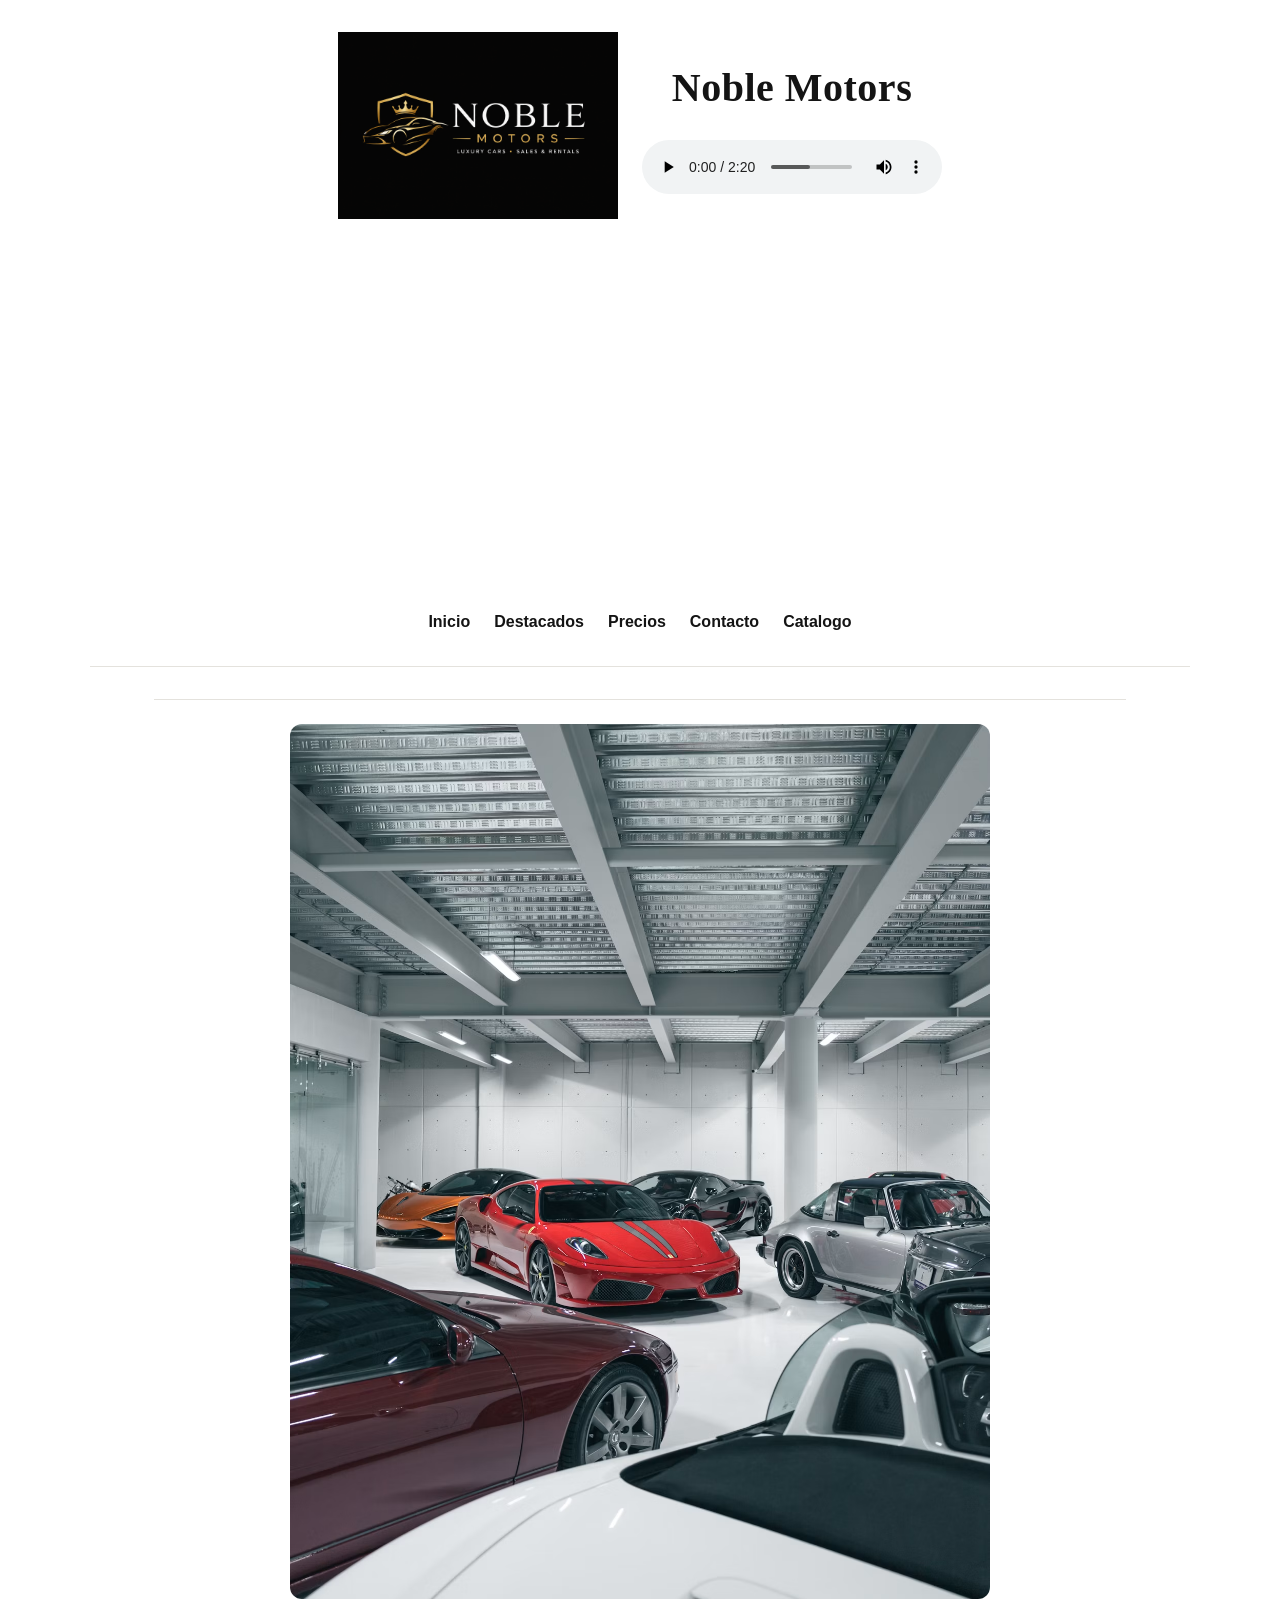
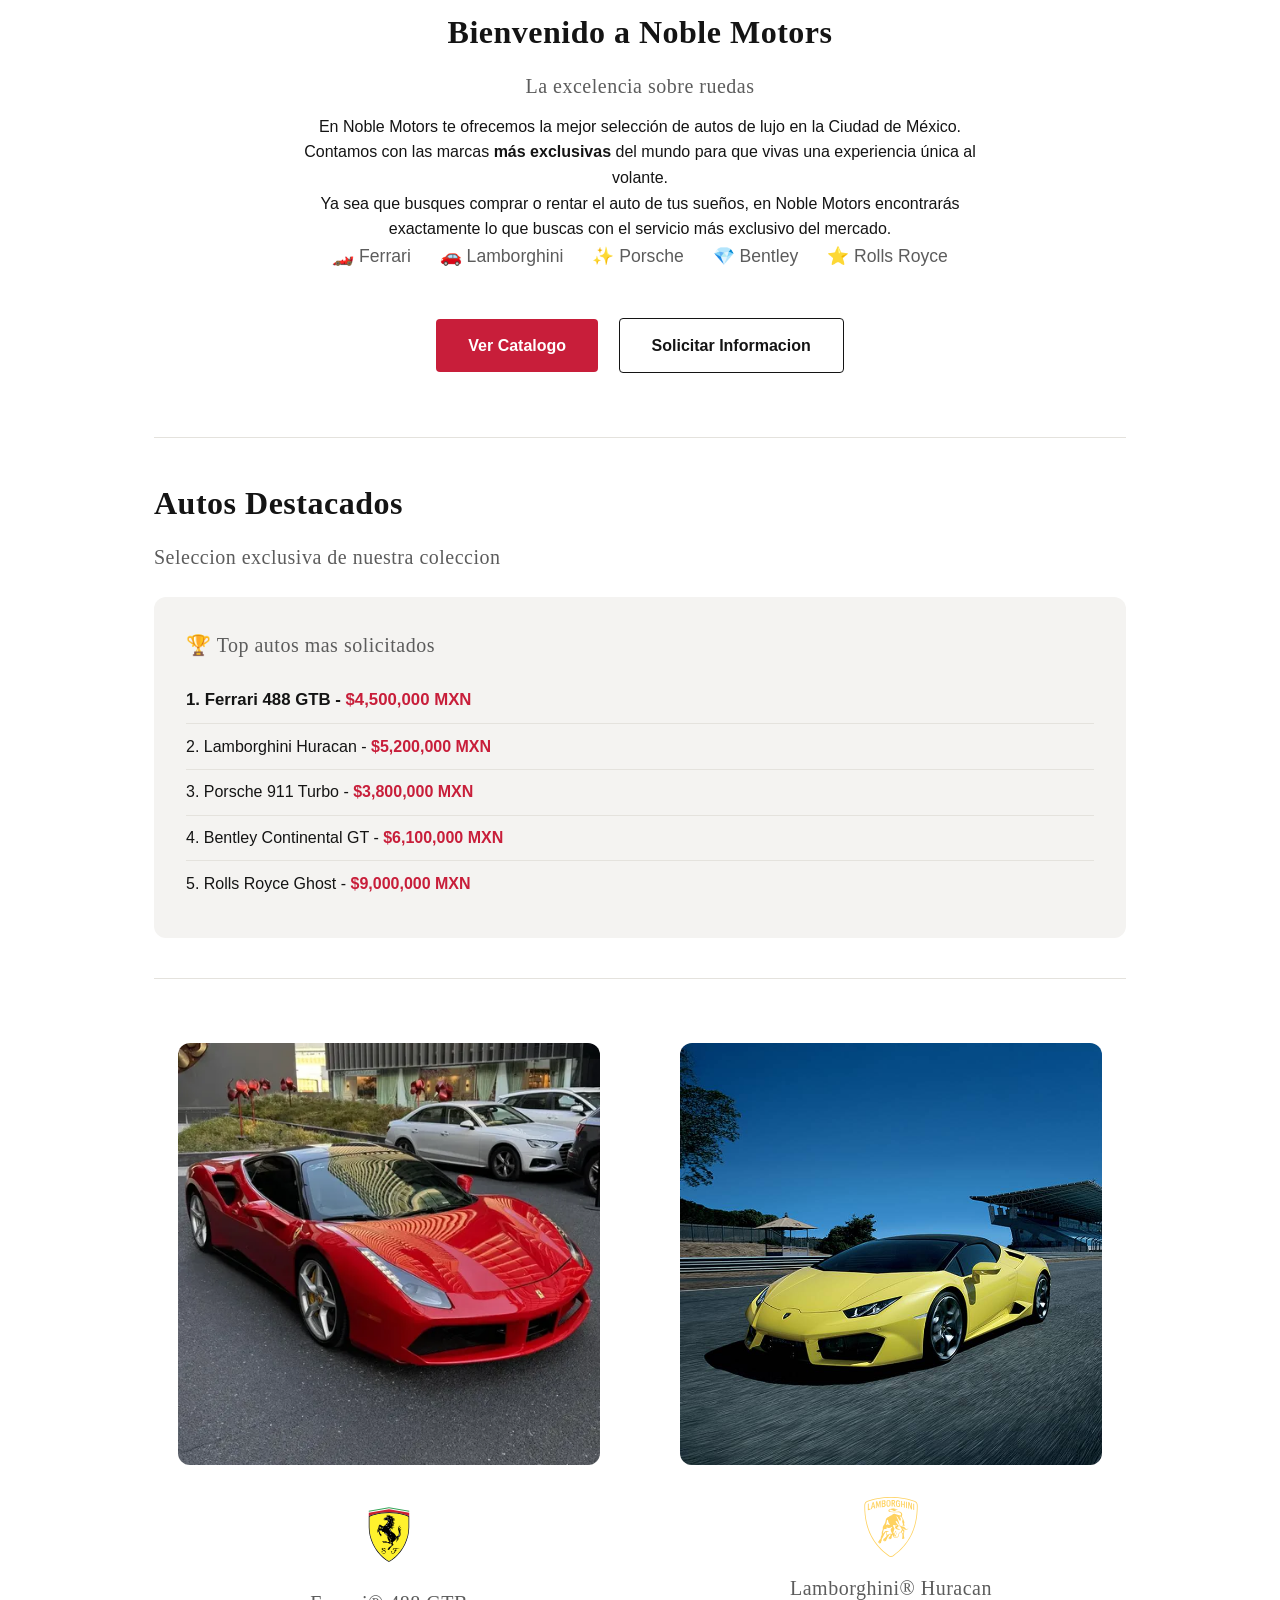
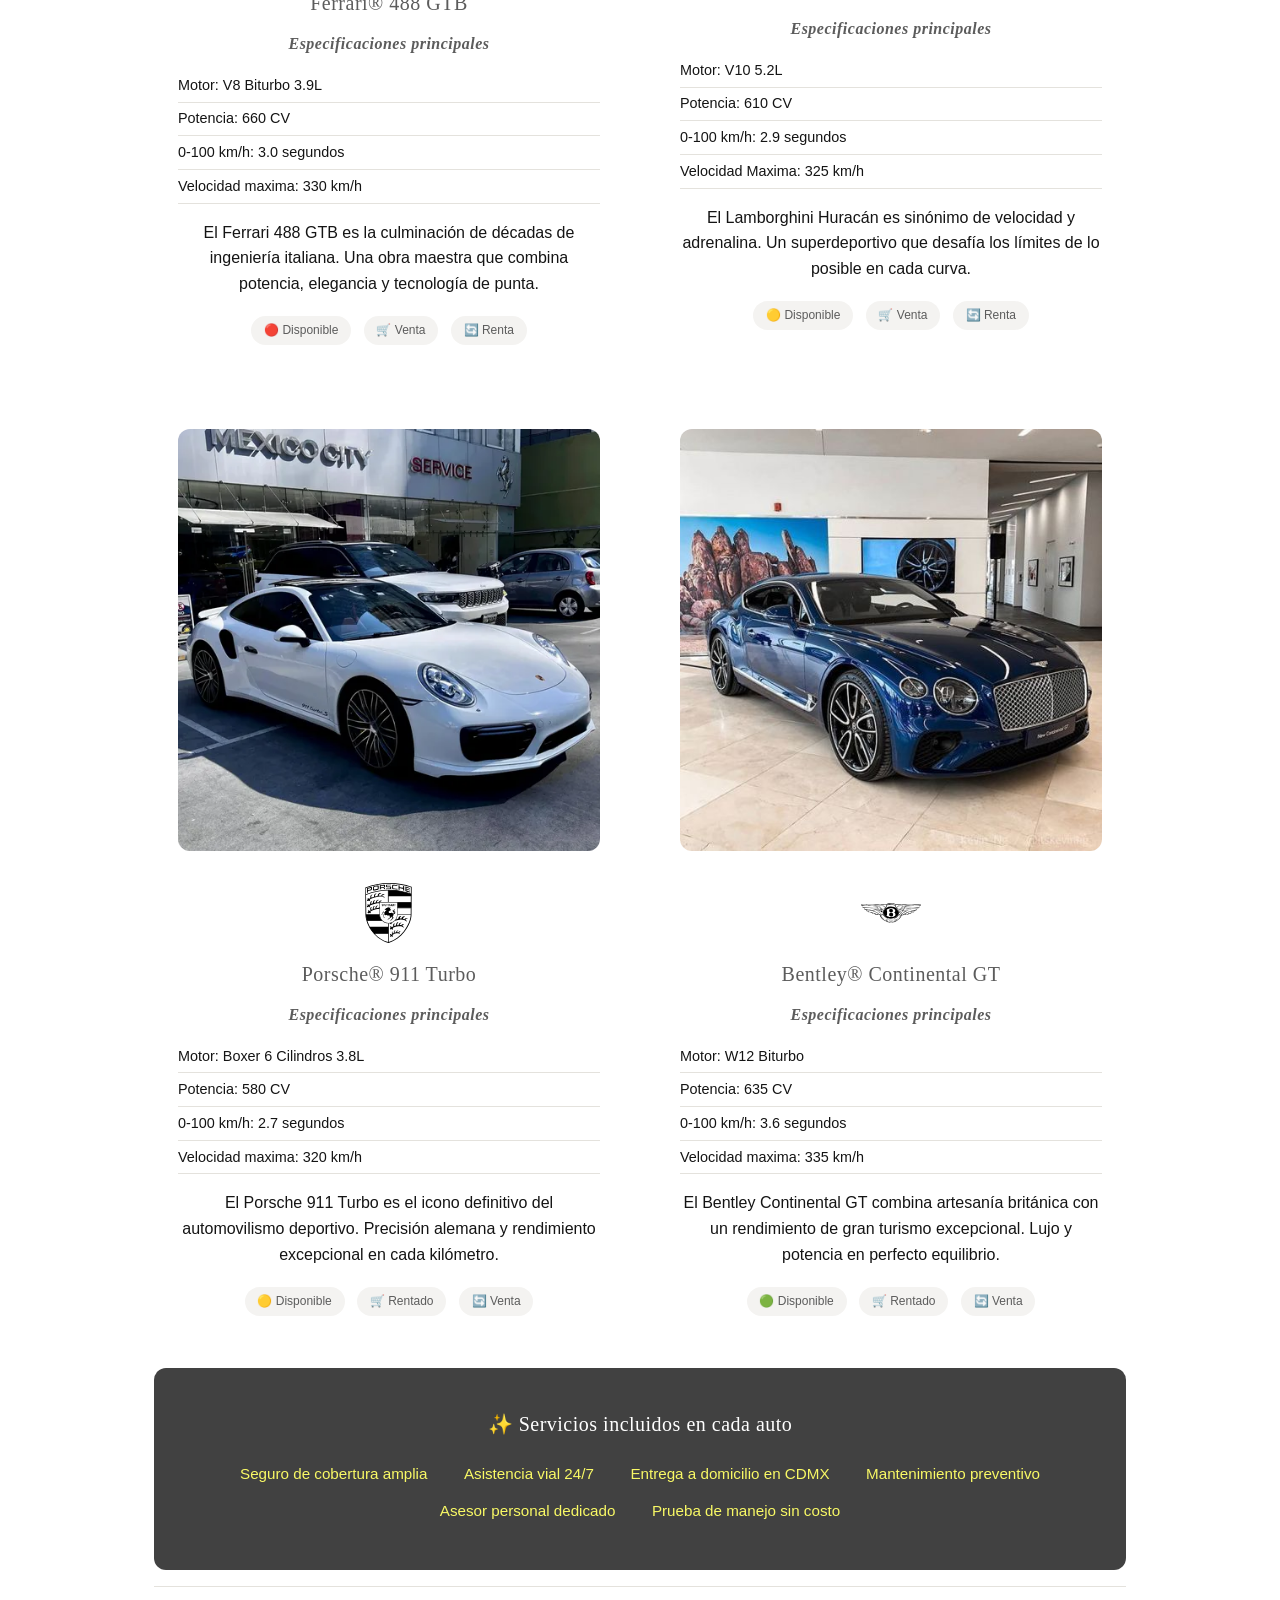
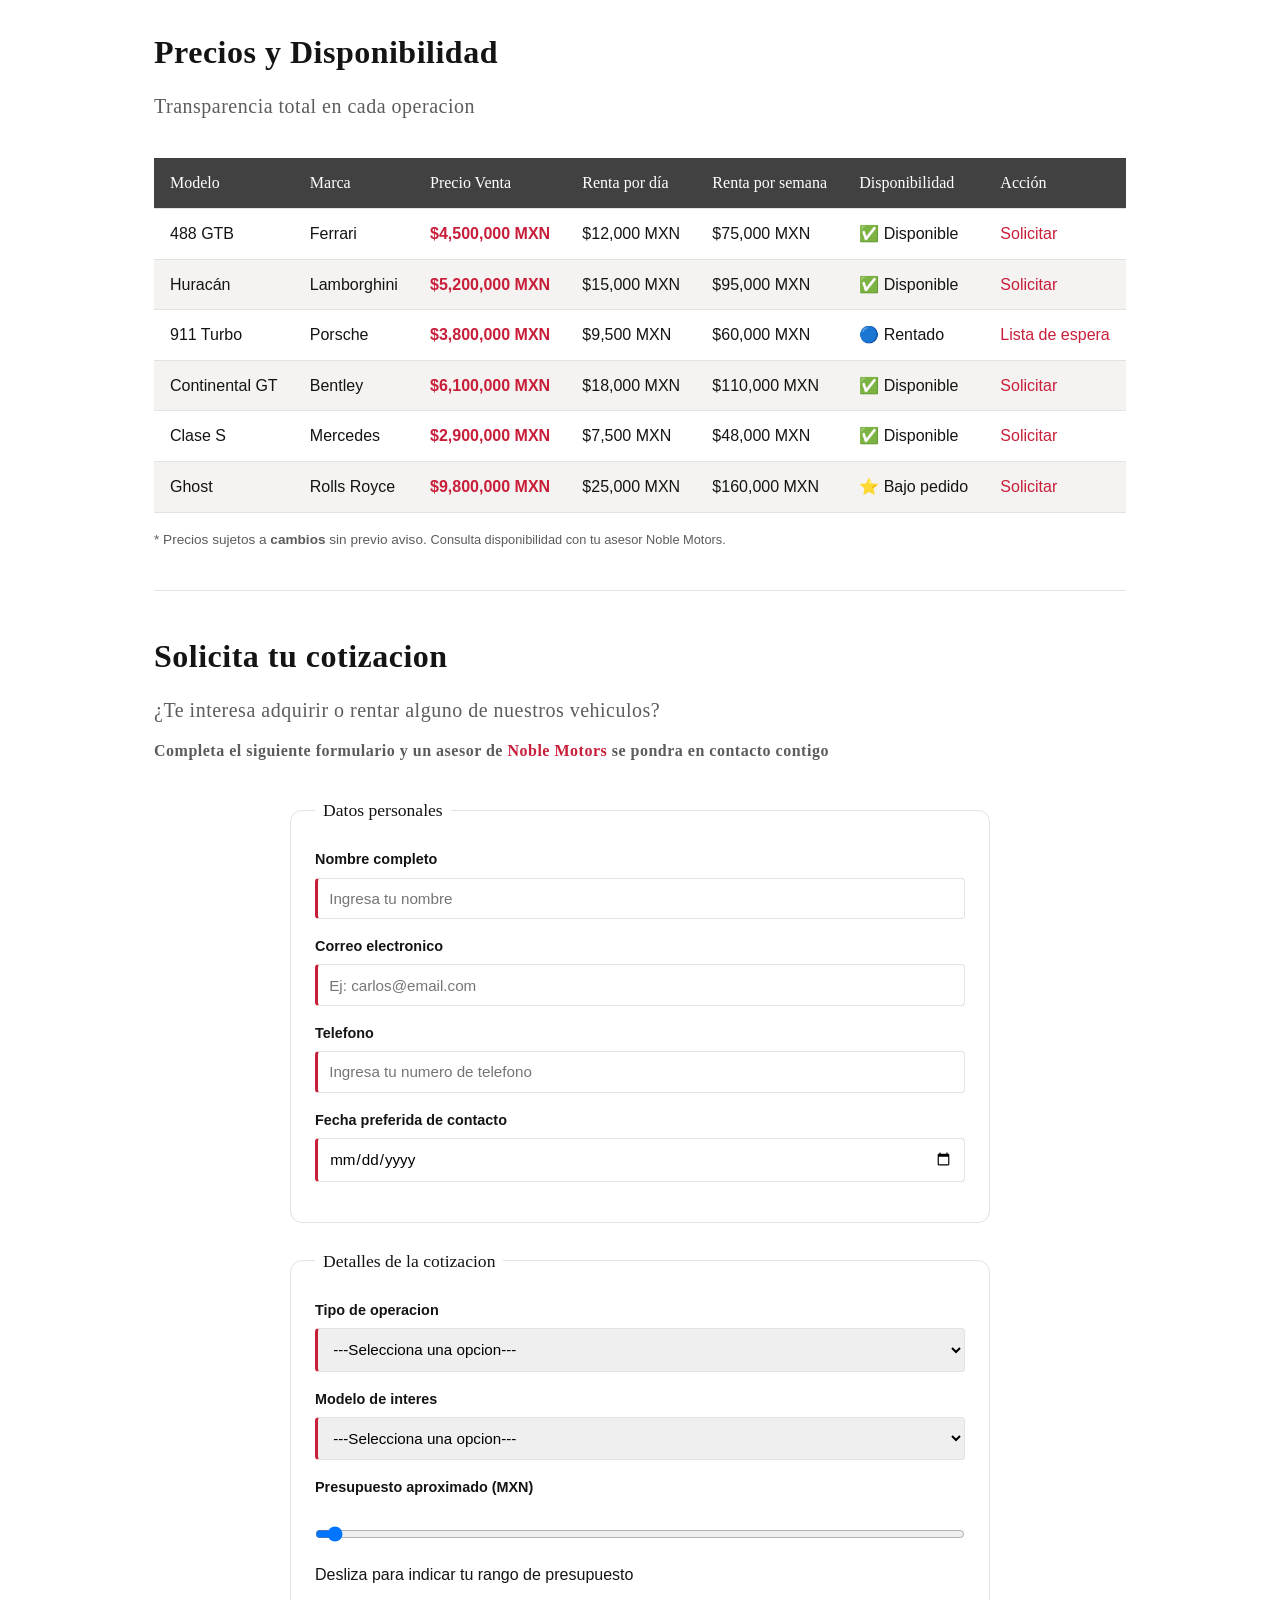
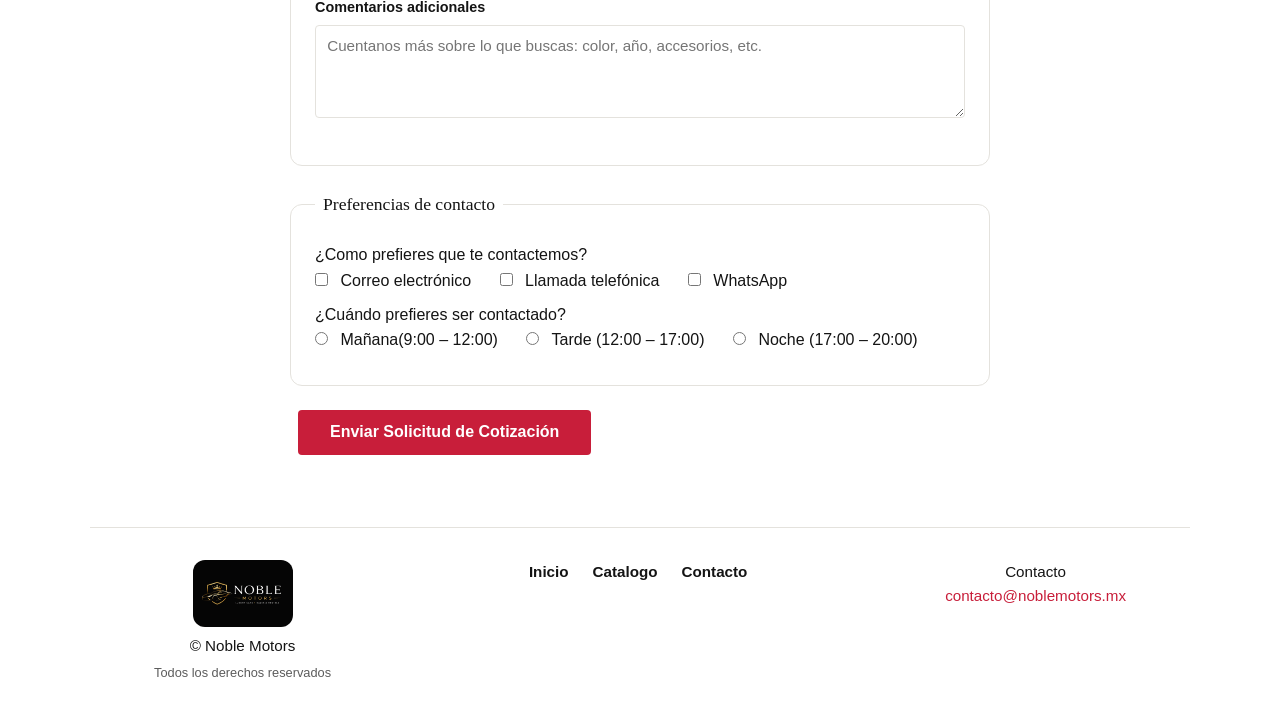
==== index.html @ 810744a6 "Commit Inicial" ====
<!DOCTYPE html>
<html lang="es">
<head>
    <meta charset="UTF-8">
    <meta name="viewport" content="width=device-width, initial-scale=1.0">
    <meta name="color-scheme" content="light-dark">
    <title>Noble Motors | Venta y Renta de Autos de Lujo</title>
    <link rel="stylesheet" href="css/styles.css">
</head>
<body>

    <header class="header">
        <div class="header__top">
            <img class="header__logo" src="img/Noble Motors Logo.png" alt="Noble Motors Logo">
        
                <div class="header__titulo">
                    <h1><span class="header__nombre">Noble Motors</span></h1>
                    <audio class="header__audio" src="assets/Solace.mp3" controls></audio>
                </div>
        </div>
            
    
        <video class="header__video" autoplay muted loop
            src="assets/Promocional Noble Motors.mp4" type="video/mp4">
        </video>

        <nav class="nav nav--header">
            <a class="nav__link" href="index.html">Inicio</a>
            <a class="nav__link" href="#destacados">Destacados</a>
            <a class="nav__link" href="#precios">Precios</a>
            <a class="nav__link" href="#contacto">Contacto</a>
            <a class="nav__link" href="catalogo.html">Catalogo</a>
        </nav>
    </header>

    <main>
        <section class="hero">
            <article class="hero__imagen">
                <img src="img/Noble motors venta y renta de autos de lujo.avif" alt="Noble Motors Autos de Lujo">
            </article>

            <article class="hero__contenido">
                <h2>Bienvenido a Noble Motors</h2>
                <h3>La excelencia sobre ruedas</h3>

                <p>
                    En <span>Noble Motors</span> te ofrecemos la mejor selección de 
                    autos de lujo en la <span>Ciudad de México</span>. Contamos con las marcas <b>más exclusivas</b> del mundo para que vivas una experiencia única al volante. 
                </p>
            
                <p>
                    Ya sea que busques <span>comprar</span> o <span>rentar</span> el auto de tus sueños, en Noble Motors encontrarás exactamente 
                    lo que buscas con el servicio más exclusivo del mercado.
                </p>
            

                <p class="hero__marcas">
                    <span class="hero__marca">🏎️ Ferrari</span>
                    <span class="hero__marca">🚗 Lamborghini</span>
                    <span class="hero__marca">✨ Porsche</span>
                    <span class="hero__marca">💎 Bentley</span>
                    <span class="hero__marca">⭐ Rolls Royce</span>
                </p>
            </article>


            <div class="hero__botones">
                <a href="catalogo.html" class="btn btn--primary">Ver Catalogo</a>
                <a href="#contacto" class="btn btn--secondary">Solicitar Informacion</a>
            </div>
        </section>


        <section id="destacados">
            <h2>Autos Destacados</h2>
            <h3>Seleccion exclusiva de nuestra coleccion</h3>

            <!--Cambiar la lista de autos mas solicitados-->

            <article class="mas-solicitados">
                <h3>🏆 Top autos mas solicitados</h3>
                <ol class="mas-solicitados__lista">
                    <li class="mas-solicitados__item">Ferrari 488 GTB - <span class="mas-solicitados__precio">$4,500,000 MXN</span></li>
                    <li class="mas-solicitados__item">Lamborghini Huracan - <span class="mas-solicitados__precio">$5,200,000 MXN</span></li>
                    <li class="mas-solicitados__item">Porsche 911 Turbo - <span class="mas-solicitados__precio">$3,800,000 MXN</span></li>
                    <li class="mas-solicitados__item">Bentley Continental GT - <span class="mas-solicitados__precio">$6,100,000 MXN</span></li>
                    <li class="mas-solicitados__item">Rolls Royce Ghost - <span class="mas-solicitados__precio">$9,000,000 MXN</span></li>
                </ol>
            </article>    
        </section>    

        <section class="card-grid">

            <article class="auto-card auto-card--ferrari">
                <img class="auto-card__imagen" src="img/Ferrari.webp" alt="Ferrari 488">
             
                <svg class="auto-card__logo" width="400" height="500" viewBox="0 0 192.756 192.756">
                <g fill-rule="evenodd" clip-rule="evenodd">
                <path fill="#ffffff" d="M0 0h192.756v192.756H0V0z"/>
                <path fill="#ffffff" d="M161.35 23.388v3.349L96.376 15.35 31.407 26.737v-3.349l64.969-11.462 64.974 11.462z"/>
                <path fill="#33a457" d="M161.35 19.963v3.425L96.376 11.926 31.407 23.388v-3.425L96.376 8.504l64.974 11.459z"/>
                <path d="M161.35 26.737L96.376 15.35 31.407 26.737l.001 11.554.563-.319c.229-.128 23.283-12.91 64.53-12.91 41.25 0 64.035 12.785 64.266 12.912l.557.32.026-11.557z" fill="#cc2131"/>
                <path d="M96.502 27.295c37.248 0 59.059 10.482 62.594 12.32v33.262c0 18.134-4.271 36.199-12.689 53.703-18.426 38.232-46.152 53.244-50.03 55.203-3.881-1.959-31.628-16.971-50.049-55.203C37.91 109.076 33.64 91.011 33.64 72.877V39.619c3.567-1.836 25.607-12.324 62.862-12.324z" fill="#fff22d"/>
                <path d="M31.972 37.971l-.563.319v34.587c0 18.474 4.343 36.867 12.909 54.666 20.109 41.75 51.285 56.355 51.597 56.498l.462.211.461-.211c.315-.143 31.465-14.752 51.573-56.498 8.57-17.799 12.914-36.192 12.914-54.666V38.293l-.557-.32c-.23-.127-23.016-12.912-64.266-12.912-41.247 0-64.301 12.782-64.53 12.91zm64.53-10.676c37.248 0 59.059 10.482 62.594 12.32v33.262c0 18.134-4.271 36.199-12.689 53.703-18.426 38.232-46.152 53.244-50.03 55.203-3.881-1.959-31.628-16.971-50.049-55.203C37.91 109.076 33.64 91.011 33.64 72.877V39.619c3.567-1.836 25.607-12.324 62.862-12.324z"/>
                <path d="M106.258 149.551c1.082.748.297 2.047-.504 2.25-.834.227-1.547-.699-1.951.316-.227.545.389 4.674 4.613 4.674 3.943 0 5.824-5.062 6.195-5.824.373-.76.613-1.73.24-1.73-1.73 0-2.234 1.027-2.234 1.027s-.131-.988.729-1.734c.709-.609 1.639-.461 1.975-.461.705 0 .594-.525 1.02-1.564.971-2.445 1.639-2.555 2.27-3.67.523-.908-.465-1.264-2.414-1.447-1.955-.186-3.002-.107-3.875.02-.875.125-1.746.48-2.289 1.818-.291.725.242 1.439 1.266 1.254 1.023-.191 2.008-.965 2.008-.965s-.461 1.832-1.988 2.211c-1.416.348-3.088-.506-2.863-1.939.293-1.859 1.578-3.221 3.922-3.68 2.348-.473 4.688-.111 6.775.402 2.08.525 3.611.207 5.545.094 4.17-.223 6.754-1.207 6.754-1.207s-1.879 1.525-4.484 2.23c-2.605.711-4.928.416-5.68.711-.607.26-1.465 1.465-2.172 2.842-.65 1.266-1.342 2.725-1.043 2.725 2.422.092 3.309-.438 3.309-.438s-.479 1.045-1.633 1.539c-.801.324-2.16.324-2.16.324s-.611 1.547-1.299 2.943c-.693 1.395-1.828 3.574-3.871 4.652-2.051 1.076-5.973 2.418-8.443-1.135-2.613-3.727-.228-7.967 2.282-6.238zM75.933 150.037c.482 1.234-.542 1.877-1.137 1.877-.597 0-1.34-.443-1.495.303-.142.74 1.585 4.557 5.603 4.557 4.02 0 5.883-2.326 5.6-4.41-.315-2.326-4.01-3.25-6.955-4.799-1.441-.756-4.698-1.262-4.698-4.311 0-6.51 9.907-2.352 9.907-2.352s.021-.814.482-.852c.223-.021.671-.109.82.627.147.742.802 4.652.802 4.652s-1.456-2.977-5.452-4.277c-.707-.248-3.798-.836-3.78 1.611.037 1.453 1.808 2.105 4.878 3.297 4.035 1.582 6.102 3.055 5.149 7.297-.907 4.073-4.889 4.743-6.825 4.743-1.932 0-6.378-1.355-6.378-5.824 0-3.16 3.1-3.086 3.479-2.139zM97.102 125.559l1.627.771c.938.363 1.537.203 1.752.113.227-.098 1.086-1.02 1.273-1.805.088-.32.041-.598-.129-.803-.633-.75-1.754-4.195-2.17-6.057-.154-.691.033-2.598.178-4.133.127-1.318.205-2.137.139-2.348-.111-.326-.598-.641-1.158-.996l-.887-.604c-.473-.387-.494-.914-.52-1.48l-.094-.879c-.206-.818-4.369-5.07-5.014-5.109-.935-.061-1.178.965-1.238 1.582-.037.361.38 1.973.756 3.402l.415 1.723c.426 2.709 3.306 7.48 4.534 9.516l.583.99c.252.574.154 1.027-.294 1.281-.435.25-4.178-.141-5.966-.553-.768-.176-1.716-.559-2.641-.934-1.059-.422-2.063-.832-2.643-.861-.677-.035-.998.102-1.247.217l-.406.113-.404-.129c-.496-.219-1.423-.619-3.954-.848-3.689-.346-3.966.396-4.116.797-.183.51 2.072 2.908 2.475 3.229.513.414 2.172 1.045 3.185.877 1.158-.186 3.046-.42 3.28-.373l.38.232.353.25c.32.131 2.382.244 3.005.277.719.039 2.607.43 3.987.719l1.542.311c.604.111 2.16.879 3.417 1.512z"/>
                <path d="M135.264 77.716c-.082-.101-.15-.107-.193-.096-.039.013-.092.05-.107.17-.068.514-.713 1.835-1.225 2.03-1.037.401-1.574 1.617-1.963 2.503-.199.457-.393.893-.547.899-.066.005-.139-.066-.219-.214-.639-1.102-.281-2.787.006-4.145l.066-.333c.234-1.145 1.574-2.749 2.375-3.711l.354-.426c.545-.68.682-2.984.58-3.157-.033-.01-.055.009-.068.029a.13.13 0 0 0-.031.036l-.012-.002v.012c-.033.036-.061.04-.088.156-.143.72-1.459 2.183-3.707 4.127-.461.399-.986 1.12-1.416 1.699-.277.38-.602.818-.688.839-.557-2.972.451-4.671.93-5.492l.223-.417c.951-2.588 3.4-4.548 3.426-4.566.033-.075.033-.155-.027-.206-.094-.072-.266-.041-.537.095l-.148.074c-.854.415-3.43 1.67-5.01 4.692-1.135 2.176-1.574 4.608-1.574 6.442 0 .936.113 1.712.305 2.226.555 1.48 1.527 5.158 1.826 6.602.186.895.215 3.968.215 5.894 0 .941-.004 1.6-.004 1.625-.006 0-.49 1.562-.49 1.562-.002.016-.236 1.236-2.23 3.275-2.008 2.051-4.244 2.703-4.264 2.711-.898.07-1.717.033-1.746-.084 0-2.344-4.014-7.797-6.068-9.596-2.096-1.837-3.771-3.153-6.617-4.885-2.898-1.764-6.121-9.159-6.158-9.231l-.279-.999s-.156-1.995-.199-2.514c.105.06.242.145.242.145l.988.575 1.135.436c.01.003 1.486.292 1.486.292 0 .003.826.426.826.426l.766.498 1.191.86 1.223.643c.025.007 1.469.081 1.469.081l.033-.119s-1.672-.785-1.676-.785c0-.024-.602-1.054-.602-1.054a501.77 501.77 0 0 1-.701-1.009c-.023-.016-.869-.521-.869-.521a50.437 50.437 0 0 0-1.076-.152c0-.009-.211-.19-.32-.288.094-.055.271-.165.271-.165 0 .013 1.152.146 1.156.146 0 .012 1.025.709 1.025.709l1.119.862c.018.009 1.059.413 1.059.413l.137.054-.457-1.189a81.853 81.853 0 0 0-.863-.815l-1.268-1.078c-.01-.009-.996-.517-.996-.517-.01-.002-1.062-.357-1.062-.357 0-.002-1.113-.712-1.113-.712s.012-.076.02-.141c.141.054 1.541.616 1.541.616.008.001 1.342.364 1.342.364-.002-.005 1.119.428 1.119.428-.004-.004 1.609.783 1.609.783.014.007 1.35.297 1.35.297.023.001 1.648-.29 1.648-.29.021-.01 1.57-1.088 1.57-1.088.018-.029.303-.67.303-.67l.061-.148-.498.206c-.004 0-1.406.712-1.408.712l-.971.217c0-.005-1.096-.22-1.098-.22h.002c0-.013-.889-.84-.889-.84l-1.262-1.222-1.141-.584c-.016-.007-1.35-.223-1.35-.223 0-.003-.812-.416-.826-.423.004 0 .006-.015.006-.036 0-.098-.025-.312-.035-.412l1.678.141 1.838-.148c0 .005 1.035.216 1.035.216l1.047.432 1.072.145.193.026-1.195-1.143c-.012-.006-1.205-.868-1.205-.868-.014-.007-1-.368-1-.368-.018-.004-1.662-.143-1.695-.146.014-.001.016-.029.016-.07 0-.1-.016-.242-.025-.315l.777-.132c0 .005 1.244.285 1.244.285 0 .004 1.178.711 1.178.711l1.273.435c.037.001 1.859-.285 1.859-.285l.109-.015-.555-.733c-.031-.024-.947-.309-.949-.309 0-.005-.756-.564-.756-.564l-1.127-.792c-.016-.009-.857-.295-.857-.295-.014-.005-1.34-.217-1.344-.218 0-.014-.652-.614-.666-.624.02-.004.061-.213.076-.308l.701.196.902.43 1.281.406-.283-.565-.498-.52-.436-.562.189-.047c0 .017 1.363.712 1.363.712l1.062.362c0 .006.82.775.82.775.012.01 1.564.886 1.564.886l.156.088-.283-.758c-.008-.017-.85-1.094-.85-1.094l-.701-1.212c-.006-.014-1.275-1.305-1.275-1.305-.012-.012-1.627-.875-1.631-.875 0-.007-.615-.704-.615-.704a406.35 406.35 0 0 1-1.127-1.151c0-.015-.115-.409-.174-.609.191.061 1.094.361 1.094.361l1.264.357c0 .003.902.565.902.565 0 .006.752.919.752.919.027.021 1.225.525 1.225.525l3.053.396.178.022-.838-.882c-.021-.016-1.639-.735-1.639-.735l-.971-.708c0-.013-.543-.987-.543-.987l-.566-1.004c-.01-.015-.924-.876-.924-.876-.014-.01-1.139-.656-1.139-.656l-1.113-.926c0-.009-.268-.564-.439-.934l.773.745 1.477 1.293c.018.011 1.145.514 1.145.514l.965.78 1.121 1.144c.039.018 1.791.265 1.791.265l.219.032-1.779-1.541c0-.028-.402-1.263-.402-1.263a65.086 65.086 0 0 0-.932-.889l-.484-.569c0-.015-.482-1.484-.482-1.484a92.676 92.676 0 0 0-1.002-1.027c0-.008-1.607-1.507-1.611-1.513v-.003c0-.023-.057-.252-.09-.403.123.062.291.151.291.151l1.475.859c.014.007 1.77.509 1.77.509l1.832.434 2.117.338-.498-1.007c-.035-.032-1.088-.461-1.088-.461l-.977-.57c-.01-.003-1.203-.507-1.203-.507l-1.051-.43c0-.01-.682-.89-1.062-1.376.365.245.928.628.928.628.027.009.947.082.947.082l2.885.001c0 .008 1.168.639 1.168.641 0 .004.996 1.078.996 1.078l.131.141-.121-1.212c-.012-.035-.645-.826-.645-.826-.018-.014-1.709-.948-1.709-.948l-1.344-.506c-.01-.003-2.035-.361-2.045-.361v-.003c0-.019-.387-.48-.387-.48-.008-.004-1.482-1.368-1.482-1.368a64.219 64.219 0 0 0-.717-.369c0-.004-.225-.235-.365-.381h.758c0 .012 1.162.71 1.162.71.01.007 1.561.507 1.561.507l1.979.289h-.002c0 .021.734.843.734.843l1.07.657a98.63 98.63 0 0 0 1.219.217l.17.027-2.504-3.068c-.016-.015-1.213-.66-1.213-.66-.01-.006-1.414-.437-1.414-.437 0-.015-1.236-1.417-1.236-1.417-.014-.015-1.562-.946-1.562-.946a64.776 64.776 0 0 0-1.125-.274c.07-.113.303-.497.303-.499.004.011 1.24-.548 1.24-.548 0 .003 1.812-.354 1.812-.354.049-.042.186-.475.186-.475-.023-.073-.797-.575-.797-.575a93.909 93.909 0 0 0-.928-.296c-.057.007-.547.294-.547.296 0-.009-1.516.06-1.516.06 0-.001-1.812-.427-1.812-.429 0-.009-1.867-1.565-1.867-1.565a120.72 120.72 0 0 0-.859-.438c-.021-.004-3.105-.365-3.113-.365 0-.039-.725-1.121-.725-1.121l-.992-1.084c-.004-.006-1.263-1.142-1.263-1.142l-.039.083-.422.934c.002-.009-.416.637-.416.637v.016c0 .119.059.743.059.743.018.039.426.457.435.469-.021 0-.154.65-.154.655-.004-.045-1.692.024-1.695.024 0-.008-1.379-.641-1.379-.641-.009-.006-1.066-.364-1.066-.364-.021-.007-2.48.069-2.48.069-.054.028-.471.674-.471.674l-.056.085 1.082.156c0 .004.16.106.249.163l-.277.226c0-.014-1.505-.083-1.505-.083-.025.004-1.084.433-1.084.433l-.11.047.525.353c.033.012 2.282.083 2.282.083l1.67.43v.002c0 .023.318.477.318.477s.226.319.311.444l-.715.394c.009-.001-2.032.86-2.032.86l-4.219 2.369c-.004-.004-2.778.41-2.778.41-.021.007-1.086.6-1.086.6-.023.016-.878 1.201-.878 1.201-.009.015-.493 1.49-.493 1.49-.038 2.506.062 2.564.098 2.584.083.052.807.462 1.367.162.634-.345 1.991-.684 2.696-.834.348-.071.511.054.54.183.038.141-.067.333-.327.404l-.146.043c-1.226.333-2.477.736-2.436 1.209l.216.361c.547.399 1.969.21 2.724.039l.788-.221c.68-.207 1.453-.438 2.113-.364.381.044.717.208 1.114.395.538.26 1.153.555 2.07.615 1.529.106 2.573.415 2.655.505.205.417.073 1.034-.03 1.53l-.079.449c-.428 3.881-4.761 8.269-6.849 10.374-.564.57-.937.946-1.017 1.103l-.24.555c-.203.515-.368.959-1.03 1.225-.383.149-1.276.821-2.312 1.597-1.496 1.116-3.351 2.504-3.862 2.444-.855-.101-4.848-2.85-5.016-3.019-3.889-3.763-5.516-2.991-6.49-2.531l-.154.072c-1.16.528-2.378 3.814-2.488 4.519l-.47 2.024-.361 1.487c-.107.503-.586 1.739-1.043 2.933l-.938 2.6c-.155.602-.531 1.448-.837 2.132l-.415 1.013c-.289 1.189-.294 7.701.209 8.277l.022.024.099.029c.505-.052 1.589-1.169 2.109-1.708l.12-.125c.44-.442.907-1.622.907-2.118 0-.486-.227-1.502-.317-1.779-.704-2.15-.438-4.199-.31-5.181l.051-.438c.037-.456.494-.961.938-1.445l.561-.649c.308-.41.65-.546.955-.667l.501-.286.078-.081c.332-.333.889-.895 1.133-1.647l.476-2.059.104-.55c.024-.11.08-.171.173-.191.189-.042.472.108.593.269l3.442 3.994c.882.751 1.788 1.647 1.788 1.844l-.001.017c0-.003-.021.001-.021.001-.482.05-2.907-.467-3.31-.582-3.295-.966-4.799-.796-5.959.656-1.322 1.663-.906 6.756-.636 7.314.248.506 1.454 6.711 1.508 7.538.054.811.368 2.261.696 2.594l.09.092c.406.402 1.476 1.477 1.665 2.537.204 1.154 2.655 4.244 3.59 4.521a.46.46 0 0 0 .412-.08c.713-.506 1.037-2.979 1.076-4.023.046-1.301-.421-1.93-.917-2.603l-.19-.263c-.365-.498-1.008-.679-1.432-.798-.181-.051-.429-.111-.429-.167 0-.019-.05-1.925-.658-2.293-.473-.291-.957-2.13-1.014-2.83-.055-.695-.324-2.373-.685-3.11-.365-.74-.672-2.104-.516-3.156.065-.452.387-.594.649-.635.452-.072.974.123 1.055.281.18.362 3.655 2.458 4.827 2.908.728.276 1.713 1.108 2.583 1.85.619.519 1.151.966 1.483 1.125.448.216 1.718.241 2.738.261.541.009 1.103.022 1.179.067-.414.166-.409.892-.375 1.126.423 3.003 11.348 11.252 12.193 11.715.978.525 4.486 4.188 4.793 4.686.318.492.627 1.027.568 1.439-.084.609.16 1.305.648 1.873.467.529 1.076.848 1.639.848.488 0 .814-.438 1.055-.754l.051-.066c.652-.863 1.619-2.127 1.744-4.104.133-2.027 1.059-2.832 1.361-2.885.135-.025.234.016.27.105.037.092-.008.246-.191.367-.4.271-.65 1.168-.924 2.127-.002.008-.102.979-.102.979-.023.725-.051 1.547-.775 2.344-1.084 1.174-2.328 3.881-2.65 7.299-.195 2.059.732 5.025 2.754 8.805l.141.27.547.918c.553.889 1.477 2.367 1.434 2.713-.059.488-.105.871-.947 1.928-.926 1.162-4.305 5.094-4.635 5.156-.672 0-.785.086-1.326.496l-.57.434c-.624.443-.733.775-.838 1.068-.077.221-.15.414-.44.631l-.217.146c-.045.039-.167.211-1.525 1.57-1.557 1.539-2.252 3.281-2.012 5.012.077.541.543.73 1.925.793 1.38.064 4.544-2.15 4.685-2.871l.049-.275c.121-.65.324-1.746.682-1.904.432-.189 1.172-1.043 1.715-1.664l.105-.117c.289-.334.359-.666.428-.982.059-.25.113-.502.277-.732.129-.168.318-.26.537-.361.42-.201.949-.457 1.33-1.414.379-.938 2.641-2.561 4.293-3.742.844-.6 1.506-1.08 1.664-1.291.217-.283.35-.828.35-1.406 0-.686-.184-1.416-.615-1.822-.627-.582-1.217-2.314-1.393-2.857v-.012c0-.225-.021-.637-.055-1.404-.004-.035-.004-.072-.004-.105 0-2.029 3.016-4.014 4.318-4.869l.594-.41c4.721-4.164 5.645-7.33 5.82-8.199l.096-1.041c.029-.721.053-1.408.488-1.498.17-.033.453.104.625.309.098.111.242.342.146.609-.215.584-.287 6.455-.289 6.699.016.041.508.621.508.621l.09.105.027-.137c.006-.068.277-1.668.277-2.234 0-.633 1.018-3.344 1.264-3.391 0 .008.016.031.016.031.119.375.271 1.301.271 2.277 0 .959-.145 1.967-.611 2.551-.707.875-1.27 2.26-1.637 3.174l-.34.777a.865.865 0 0 0-.049.336c0 .744.383 2.33.635 2.625.066.07.119.07.156.057.082-.031.156-.137.156-.76 0-2.373 1.994-4.094 2.018-4.107 1.758-1.395 2.141-3.982 2.141-5.953 0-1.492-.219-2.631-.225-2.662a91.56 91.56 0 0 0-.844-1.23c.041.02.27-.168.346-.229.076.098.877 1.16.877 1.16.135.189.477.74.477.959 0 1.221.188 2.057.322 2.67l.033.145c.141.65 1.02 2.727 1.059 2.816l.094.219.029-.238c0-.01.139-1.096 0-2.025-.08-.521.02-1.16.121-1.85l.16-1.584c0-1.287-.184-2.1-.643-2.84l-.234-.355c-.092-.145-.182-.287-.172-.316l.172-.074c3.713-1.26 5.441-3.994 6.145-5.508.738-1.604.777-4.074.777-4.549 0-.619-.027-3.829-.566-5.478-.316-.973-.215-2.018-.109-3.146l.115-1.931c0-1.321.695-2.302 1.369-3.25l.803-1.244c.525-1.036.246-1.943.035-2.202z"/>
                <path d="M93.703 36.369c.062.004.851-.371.851-.371.035-.071-.148-.818-.148-.818a313.244 313.244 0 0 0-1.717-2.019l-.085-.099-.029.124-.184.809c.001-.008-.545 1.298-.545 1.298l-.025.055 1.15.588.732.433z"/>
                <path d="M94.045 41.552c.182.068.457.038.717-.078.398-.187.633-.507.532-.736l-.183-.165c-.18-.069-.455-.038-.711.08-.341.152-.559.405-.559.62 0 .039.011.081.024.114l.18.165zM100.914 38.717l.328.177a.418.418 0 0 0 .279.23.473.473 0 0 0 .4-.1c.088-.069.109-.198.053-.361-.088-.271-.371-.567-.676-.567-.393 0-.752.045-.752.335.001.163.188.225.368.286zM101.307 39.876c-.152.112-.219.263-.176.416l.031.127c.039.15.053.181.191.197l.25.045c.32.082.826-.117.941-.373.039-.083.07-.244-.148-.396-.375-.25-.837-.196-1.089-.016zM102.33 44.327c-.092-.044-.053-.19.018-.402.057-.173.109-.339.02-.43-.078-.075-.217-.069-.453.019-.85.306-.98 1.172-1.074 1.805l-.029.195c-.049.282.096.378.186.41.293.104.822-.162.941-.365.133-.219.867-.419 1.402-.565l.205-.056c.248-.068.375-.163.393-.292.027-.169-.16-.323-.326-.422-.154-.091-.383-.026-.623.043-.238.065-.494.132-.66.06zM93.346 44.652c.188-.019.335-.092.428-.226.271-.404.285-.976.022-1.495-.254-.495-.689-.812-1.133-.828l.006.002-.097-.013-.818.064c-.432.096-.833.415-.93.729-.049.159-.021.304.088.413.656.695 1.789 1.403 2.434 1.354zM85.291 43.994c.098.241.547.268 1.206.072l.145-.044 1.181-.462 1.711-1.125c.05-.039.497-.375.405-.59-.065-.141-.288-.116-.449-.086-.472.086-.935.313-1.428.553l-.696.323-.307.126c-1.059.438-1.927.831-1.768 1.233zM81.693 45.246c-.356 0-.516.193-.646.364l-.159.18c-.274.235-.358.803-.324 1.235.014.18.065.506.242.61.339.209.501.062.847-.267l.268-.23c.34-.285.735-.608.784-1.105.024-.21-.026-.383-.143-.513-.208-.226-.588-.274-.869-.274zM83.661 45.403c-.102-.022-.163.01-.195.043-.103.101-.061.317-.029.49l.02.121-.021.073c-.023.062-.049.141 0 .208.044.067.151.096.333.096.231.002.254-.022.332-.228l.062-.159c.056-.14.057-.266.004-.366-.095-.176-.331-.243-.506-.278zM85.564 48.487a.47.47 0 0 0 0-.939.463.463 0 0 0-.46.469c0 .259.205.47.46.47zM94.137 47.343a.369.369 0 0 0-.357.134c-.127.148-.9.678-1.465 1.066l-.729.518-.059.057c-.091.086-.136.139-.077.317l.089.125.192-.039.284-.105.409-.064c.403-.052.844-.112 1.052-.325l.271-.443.403-.647c.193-.213.203-.359.176-.442a.245.245 0 0 0-.189-.152zM94.984 49.957c0 .239.119.333.186.366.181.096.441.003.596-.213l.524-.456c.284-.204.601-.434.882-.791.26-.335.148-.541.055-.629-.178-.174-.544-.214-.668-.112l-.151.103c-.343.223-1.155.75-1.359 1.391a1.058 1.058 0 0 0-.065.341zM98.398 49.699c-.107-.156-.291-.221-.428-.154l-.369.28c-.26.212-.584.481-.865.56-.682.183-1.607.488-1.664.956l-.001.061c0 .129.058.206.114.249.259.211.888.086 1.343-.086.698-.258 1.122-.573 1.67-1.071.337-.307.322-.614.2-.795zM95.746 55.089l-.222-.025c-.574.153-1.554 1.841-2.242 3.099l-.123.218-2.062 3.87-.647 1.232c-.072.112-.047.276.061.383.1.1.275.155.487.021.344-.229 1.599-1.474 2.181-2.452l.775-1.069c.497-.649 1.063-1.375 1.395-2.24l.117-.298c.787-2.041.91-2.353.28-2.739zM103.5 47.65a.447.447 0 0 0-.457.437c0 .241.205.437.457.437s.453-.196.453-.437a.444.444 0 0 0-.453-.437zM103.283 49.473c0 .242.205.438.457.438a.442.442 0 0 0 .447-.438.443.443 0 0 0-.447-.438.45.45 0 0 0-.457.438zM103.703 50.442c-.285 0-.521.189-.521.415 0 .229.236.416.521.416.289 0 .523-.186.523-.416.001-.226-.234-.415-.523-.415zM103.682 51.654c-.328 0-.59.207-.59.462 0 .253.262.46.59.46s.586-.208.586-.46c0-.255-.258-.462-.586-.462zM103.703 53.192c-.361 0-.66.215-.66.486 0 .267.299.482.66.482.363 0 .656-.215.656-.482 0-.271-.293-.486-.656-.486zM103.48 55.77c.41-.036.711-.261.688-.521l-.129-.236c-.141-.119-.387-.179-.637-.156-.396.036-.689.25-.689.495l.002.025.133.235c.144.122.379.182.632.158zM102.584 57.056l-.002-.012.002.012zM103.457 57.389c.459-.068.783-.32.746-.58l-.135-.216c-.16-.123-.447-.172-.74-.129-.451.063-.783.32-.746.58l.139.215c.162.124.443.171.736.13zM102.684 58.17c0 .283.344.509.795.509.449 0 .789-.226.789-.509s-.34-.506-.789-.506c-.452.001-.795.223-.795.506zM104.09 59.825c0-.3-.41-.529-.934-.529-.518 0-.928.229-.928.529 0 .298.41.531.928.531.524 0 .934-.233.934-.531zM103.494 61.222c0-.293-.307-.53-.678-.53-.377 0-.684.237-.684.53s.307.531.684.531c.372 0 .678-.238.678-.531zM103.174 62.969c0-.329-.324-.6-.727-.6-.398 0-.721.271-.721.6 0 .332.322.599.721.599.403 0 .727-.267.727-.599zM102.584 64.669c0-.296-.266-.531-.59-.531-.322 0-.594.234-.594.531 0 .291.271.529.594.529.324.001.59-.238.59-.529zM101.562 65.675c-.312 0-.57.237-.57.531 0 .291.258.528.57.528.311 0 .566-.238.566-.528.001-.294-.255-.531-.566-.531zM101.08 68.226c.32 0 .592-.206.592-.461s-.271-.458-.592-.458c-.322 0-.586.204-.586.458s.264.461.586.461zM100.537 69.343c.297 0 .541-.173.541-.391 0-.217-.24-.389-.541-.389-.311 0-.547.171-.547.389s.244.391.547.391zM100.01 70.417c.283 0 .523-.175.523-.392 0-.215-.24-.39-.523-.39-.291 0-.521.175-.521.39-.001.217.23.392.521.392zM84.592 69.466l.094.018.712-.128c.632-.14 1.584-.353 2.755-.384.856-.023 1.784.276 2.458.496.612.204.917.292 1.033.166.073-.083.028-.204-.012-.289-.184-.397-.99-1.702-3.62-1.762-1.709-.039-3.102 1.123-3.4 1.614-.059.1-.075.174-.045.229l.025.04zM94.372 74.41c.167-.107.239-.296.228-.567-.056-1.064-.341-1.185-.928-1.185-.595 0-1.025.597-1.025.907 0 .291.214.546.629.754.235.124.776.301 1.096.091zM102.441 87.417c.848.396 1.146.537 1.273.576.004 0 .008.012.008.012s.006-.005.006-.007c.059.018.078.011.092-.009-.008-.006-.041-.056-.059-.07.01-.008.02-.029.02-.029s-.053-.022-.057-.027c-.561-.708-3.939-5.511-4.658-8.672-.113-.521-.246-1.006-.586-1.2-.191-.107-.432-.115-.725-.017h-.002c-.068.02-.117.076-.148.158a.768.768 0 0 0-.037.276c0 1.129 1.203 4.237 1.596 4.876 2.174 3.529 3.236 4.109 3.277 4.133zM130.053 88.79l-.129.025c.004.02.033.963.033 2.174 0 1.766-.061 4.121-.367 5.179-.248.857-1.385 2.498-2.303 3.811 0 0-1.068 1.602-1.068 1.604a.344.344 0 0 0-.045.176c0 .158.08.307.221.4.107.074.494.264 1.033-.379l.682-.721c.91-.908 2.041-2.035 2.838-4.523.874-2.731-.88-7.699-.895-7.746zM101.604 97.688c.082.082.215.105.354.055a.584.584 0 0 0 .391-.504c.033-.342.271-.801.625-1.193a1.079 1.079 0 0 0-.068-1.496l-.453-.181c-.291.01-.508.243-.52.25a232.03 232.03 0 0 0-.445 2.182v-.002c-.043.121-.082.699.116.889zM116.334 105.742l-.023-.01-.023.01c-.018.014-.398.191-.506.562-.074.25.064.467.172.646l.127.238.055.475.086.699a.333.333 0 0 0 .34.238c.178-.006.385-.143.453-.42.092-.375.137-.883.137-1.559-.002-.617-.783-.871-.818-.879zM93.472 100.055c-.051-.059-5.451-5.919-6.618-7.454-1.189-1.573-1.757-1.692-2.339-1.37a.306.306 0 0 0-.153.239c-.084.639 1.265 2.185 2.446 3.32 1.651 1.589 6.528 5.324 6.578 5.361l.086-.096zM72.307 82.76c-1.094-.679-2.988-1.056-3.007-1.064l-.05.115 2.101 1.584c.346.284 1.875 1.233 2.369.845a.247.247 0 0 0 .098-.208c-.016-.285-.546-.666-1.511-1.272zM71.794 73.795l.148-.063c.189-.213-.246-.818-.775-1.307-.477-.44-.962-.724-1.216-.71l-.144.062a.195.195 0 0 0-.044.134c0 .276.378.764.817 1.174.478.44.967.726 1.214.71zM77.408 73.03l-.215.013c-.408.171-1.056 1.208-1.573 2.521-.364.927-.639 1.938-.639 2.547 0 .289.062.485.2.543l.212-.013c.408-.174 1.054-1.213 1.577-2.522.363-.929.635-1.94.635-2.55 0-.287-.059-.484-.197-.539zM67.302 66.626c-.527 0-.947.25-.947.566 0 .314.42.561.947.561.535 0 .951-.247.951-.561 0-.316-.416-.566-.951-.566zM63.941 73.623l.164-.015c.285-.14.716-.915 1.041-1.882.344-1.029.532-2.134.199-2.252l-.161.017c-.29.143-.72.916-1.042 1.882-.35 1.03-.527 2.135-.201 2.25zM64.821 78.946c.28-.375.336-.797.128-.955l-.242-.052c-.202.026-.443.196-.623.447-.28.375-.336.796-.129.951l.243.057c.201-.031.445-.199.623-.448zM64.499 84.776l-.023-.014-.105-.011c-.378.088-.112 1.734.083 2.6.277 1.209.652 2.185.912 2.347l.022.016.103.011c.384-.088.112-1.742-.082-2.6-.275-1.216-.646-2.186-.91-2.349zM60.691 86.986c-.305 0-.551.226-.551.508 0 .268.246.494.551.494.303 0 .557-.226.557-.494.001-.282-.253-.508-.557-.508zM70.047 98.934a.64.64 0 0 0-.643.631c0 .34.289.621.643.621a.635.635 0 0 0 .646-.621.64.64 0 0 0-.646-.631zM101.676 115.58c.02.031.078.135.166.125l.037-.002.068-.102.58-1.768.453-1.178.387-.896c.119-.301.119-.502.002-.619-.186-.17-.57-.025-.617-.008-.031.025-1.09 1.793-1.09 1.793-.207.316-.285.742-.285 1.18 0 .624.156 1.247.299 1.475zM104.322 124.412l.021-.178c.014-.105.332-2.564-.424-3.514a.922.922 0 0 0-.652-.365c-.227-.021-.383.045-.469.188-.461.754 1.348 3.594 1.428 3.717l.096.152zM108.557 129.09a.656.656 0 0 0-.664.65c0 .365.297.648.664.648a.649.649 0 1 0 0-1.298zM98.586 121.17c-.311 0-.576.242-.576.541 0 .307.266.543.576.543.318 0 .574-.236.574-.543 0-.299-.256-.541-.574-.541zM105.852 130.76l-.07-.016c-.344 0-1.646 1.139-2.756 2.275-.098.104-2.508 2.576-2.189 2.898l.018.02.078.016c.348 0 1.648-1.143 2.752-2.273.104-.105 2.518-2.568 2.189-2.902l-.022-.018zM98.615 137.443c-.201 0-.516.188-.797.469-.336.336-.58.801-.4.992l.012.012-.012-.012.178.064c.205 0 .521-.184.801-.471.328-.34.58-.795.393-.988l-.175-.066zM95.44 142.018c-.247 0-.596.203-.901.512-.319.32-.502.674-.502.92 0 .094.025.17.084.223l.225.086c.243 0 .602-.197.901-.508.443-.453.621-.938.42-1.148l-.227-.085zM78.841 118.975c-.476 0-.863.271-.863.613 0 .34.388.602.863.602.48 0 .863-.262.863-.602.001-.342-.383-.613-.863-.613zM85.871 119.467c-.338 0-.601.182-.601.422 0 .225.263.41.601.41.326 0 .596-.186.596-.41 0-.235-.27-.422-.596-.422zM94.451 122.338l.052-.08c.097-.404-1.927-1.035-3.009-1.309-1.299-.332-2.843-.598-3.184-.393l-.024.016-.055.084c-.098.408 1.925 1.031 3.009 1.314 1.298.326 2.842.584 3.188.381l.023-.013z" fill="#ffffff"/>
                </g>
                </svg>

                <h3 class="auto-card__titulo">Ferrari&reg; 488 GTB</h3>
                <h4 class="auto-card__subtitulo"><em>Especificaciones principales</em></h4>
                <ul class="auto-card__specs">
                    <li class="auto-card__spec">Motor: <span class="auto-card__spec-valor">V8 Biturbo 3.9L</span></li>
                    <li class="auto-card__spec">Potencia: <span class="auto-card__spec-valor">660 CV</span></li>
                    <li class="auto-card__spec">0-100 km/h: <span class="auto-card__spec-valor">3.0 segundos</span></li>
                    <li class="auto-card__spec">Velocidad maxima: <span class="auto-card__spec-valor">330 km/h</span></li>
                </ul>
                <p class="auto-card__descripcion">
                    El Ferrari 488 GTB es la culminación de décadas de 
                    ingeniería italiana. Una obra maestra que combina 
                    potencia, elegancia y tecnología de punta.
                </p>

                <div class="auto-card__tags">
                    <span class="auto-card__tag">🔴 Disponible</span>
                    <span class="auto-card__tag">🛒 Venta</span>
                    <span class="auto-card__tag">🔄 Renta</span>
                </div>
            </article>


            <article class="auto-card auto-card--lamborghini">
                <img class="auto-card__imagen" src="img/Lamborghini.webp" alt="Lamborghini Huracan">
                <svg class="auto-card__logo" viewBox="0 0 889.2 999.9999999999999" width="500" height="500"><path d="M728.5 527.3c-.8.4-5.6 2.8-7 3.3-9.9 4.4-18.8 3.7-28.7-2.1-7.1-4.2-13.7-13.4-16.3-16.6-2-2.5-4.5-5.9-8-9.1-6.6-5.9-15.5-9.8-30.9-9.5-1.2 0-2.5-.3-3.6-.8-15.6-8.2-42.4-18.3-68-17-5.1.3-5.8-3.4-7.5-7.5-4.7-12.5-8.1-18.2-11.2-22.7-4-5.8-5.8-5.8-9.1-6.7-3.7-1-7.8-1.4-10.2-5.8-.3-.5-1.5-2.8-.1-4.4 3.4-4 12.8-9.4-1.3-17.4-8.6-4.9-4.8-8-3.4-8.8 2-1 5.4-1.8 9.5-1s8.9 3.3 13.6 8.7c4.6 5.4 20.2 30.7 29.7 49.9.1.3.3 1.6 2.1 1.8 2.7.3 7.2.3 8.1.4 1.5.1 1.5-1.1 1.3-1.5-13.5-44.6-28.9-100.2-55.8-138.9-.5-1.1-.1-2.3 1.6-2.1 24 2.5 31 36.7 45.1 59.1 18.1 28.9 28.7 17.6 30.4-1.9 1.2-13.6-2.4-30.9-11.9-40.7-2.3-2.7-6.3-6.2-7.9-8.3-.6-.7-.7-2 .9-2.4.7-.2 1.6-.2 2.9-.2 11.1.9 26.5 9.8 33 19.8 13.3 20.5 12.3 31.6 10.5 38.8-3.1 12.5-8.9 19.6-1.7 39.3 14.3 39 10.5 30.8 2.4 55.4-.7 1.9.4 3.2 2.1 3.1 18.7-1.7 24.4 2.5 28.4 4.7.4.2.8.5 1.1.5.7-.2 1-1.2 1.1-2.4 1.5-10.5-.7-15-3.1-21.2-1.4-3.6-3-7.7-3.5-11.7-.8-5.1.1-8 1.7-11.9 2.6-6.5 4.2-11.6 2.1-21.5-4.7-20.8-21.8-55-32.6-74.7-.9-1.7-8.3-15.8-9.5-17.8-.8-1.4-.5-3.1.1-4.5.5-1.1 1.3-3.3 1.3-3.3 2.6-6.6 4-11.7 4.8-17.5 2.5-18.6-2.4-31.9-15.8-43-12.5-10.3-34.8-14.8-64.5-13.2l-6.3.4c-27.9 1.6-59.6 3.4-83.5 1.4-23.1-1.9-36.5-5.6-41.2-11.2-1.5-1.8-2.1-3.8-1.8-6.3.5-5 3.5-10 8.3-13.7 4.1-3.2 9-4.9 12.5-4.4 6.2.2 13 3.7 20.9 7.8 7.1 3.6 15.1 7.7 24.4 10.4 7.9 2.3 15.7 3.3 23.1 3 7.1-.3 14-1.7 20.6-4.4 2.8-1.1 4.8-2.4 5.7-3.2.4-.4.6-1.2.1-1.9-.3-.4-.7-.4-2.2-.4-9.9 0-18.7-1.6-24.3-2.9-6.2-1.6-6.7-3.1-6.7-3.6.1-1.3 3.4-2.6 7.1-2.8 18.3-.8 32.3.2 41.5.8 3.2.2 5.7.4 7.5.4h4.4c.5-.1.7-.4.8-.6.1-.3 0-.7-.3-.9-6.4-5.3-27.4-13.4-51.3-17.6-38.4-6.8-64.2-1.2-79 4.7-2.9 1.2-10.6 4.5-17.3 9.7-7.4 5.8-11.6 12.1-12.4 18.7-1 8.9 5.4 20.3 41.8 24.6 38.5 4.5 74.5 3.8 106.2 3.3 3.3-.1 6.6-.1 9.8-.2 20.1-.3 37.1 4.5 44.4 12.7 8.4 9.4 8.9 21.9 6.8 29.8-.6 2.3-1.9 5.7-3.4 7.9-2.3 3.1-4.8 4.1-9.5 2.8-14.9-3.9-41.4-12.7-54.2-17-11.4-3.9-20.5-6.9-28.1-8.8-22.8-5.6-29.9-1.9-45.1 7.8-3.7 2.3-7.4 4.9-11.8 7.8-6.3 4.3-13.4 9.1-22.8 15-5.7 3.6-13.2 7.7-21.1 12-8 4.4-16.4 9-24.5 13.9-26.1 15.4-30.3 35.9-35.1 59.8-3.4 16.9-7.3 36.1-20.2 55.5-1.4 2.1-12.6 15.7-15 19.6-8.8 14.2-13.6 26.5-11.7 47.1 1.4 15.4-3.9 28.9-9 41.9-4 10.2-7.8 19.9-8.4 30.2-.5 6.4-.2 12.4 0 18.1.4 9.6.5 19.1-2.4 27.4-2.2 6.4-7.9 12.6-10.1 18.8-2.9 7.9-4.8 19.2-4.8 29.5-.2 8.7-6.6 15.1-13.5 21.9-6 6-12.3 12.2-14.6 20.3-.3 1.1-.5 1.9-.9 2.6-.6 1-1.5 1.6-2.7 2.4-2.3 1.6-5.1 3.8-8.2 10-2.6 5.2-1.8 14.4.5 18.9.4.7 1.4 2.3 2.9 2.5 1.1.1 2.1-.4 3.2-1.7 0 0 6.7-7.7 9.3-10.1.7-.7 1.8-.7 2.6-.2.7.5.9 1.5.5 2.5-.3.6-4.3 7.7-6.6 13.8l-.1.1c-.3.9-.7 1.9-.1 2.8.5.9 1.9 1.3 4.1 1.5 1 0 2 .1 2.9.1 12.4 0 18.9-3.3 22.2-6.2 1.3-1.4 1.6-2 2-3 .1-.3.2-.5.4-.9 2.5-6.6 4.1-14.3 4.3-20 0-2.4.7-3.1 2.4-4.8 6.5-6.6 6.5-15.3 6.5-23.7 0-7.7 0-15.7 5.1-22 13.8-15.5 21-33.6 28-51.1 7.2-18.1 14.6-36.7 29.3-52.3 3.7-3.8 7.3-5.9 9.7-5.5 1.2.2 2.1.9 2.8 2.3 3.1 5.8 2.2 13.7 1.3 21.3-1 8.6-2 16.7 2.5 22 3 3.9 3.9 8.1 2.4 12-1.9 6.2-7.9 25.1-21.9 33.4-.3.2-4 2.9-5.2 4-.6.6-1 1.4-1.6 2.3-1.2 2.2-2.8 4.9-7.6 6.4-5.3 1.3-10.3 4.6-13 8.4-7.4 10.5-7.1 23.5-6.4 27.3.3 1.4.8 3.3 2.1 5.2.8 1.2 1.8 1.8 2.8 2 .8.1 1.7-.1 2.5-.7s1.8-1.7 3-3.2c1.9-2.2 4.3-5 7.3-7.2 1-.7 1.9-.5 2.5-.1.5.4.8 1 .6 1.5-.3 1-1.2 2.4-2.3 4.2-1.4 2.3-3.2 5.1-4.7 8.5-.3.7-.4 1.4-.1 2 .4.9 1.4 1.3 1.7 1.4 9 2.8 22.3-.5 29.8-7.6 3.8-3.5 5.6-8.2 5.6-14.3 0-1.5.7-3.9 2.3-5.5 5.3-4.5 7.5-11.6 9.8-19 .6-1.8 1.1-3.6 1.7-5.4 2.4-7 5.5-13.1 13.2-19.7 9.9-9.2 14.3-17.9 17.1-23.3 2.9-5.8 3.5-9 5.6-12.4 4.1-6.5 18-7.7 23.2-4.7 2.1 1.3 2.6 3 1.4 5.2-.8 1.4-8.1 13.3-11.6 21.4-1.7 4-5.5 5.5-7.8 6.8-13.8 8-16.3 23.2-16.7 29.4-.1 1.9.1 4.5 1.1 6 .6.8 1.4 1.4 2.2 1.5.9.1 1.7-.1 2.5-.7s8.3-8.1 9.1-8.9c1.2-1.1 2.3-.9 2.9-.4s.8 1.5.1 2.7c-1 1.5-6.2 9.3-5.6 11 1 2.9 4 2.8 6.9 2.8 23.6-2 32-18.8 32-18.8.6-1 1.3-2.3.9-5.8-.7-6.3-2.2-28.2 10.5-41.8 3.8-4.2 6-1.4 6.8.5 1.5 3.3 3.8 9.1 5.1 12 2.7 6.2 4.6 10.7 7.8 16.8 5.3 10.3 13.3 11.7 23.2 10.5 12.8-1.6 21.6-.6 30.1.3 7.3.6 11.3 1.1 16.7-3.8 2.9-2.7 8.5-7.6 12.3-12.9 2.4-3.4 3.1-5.5 2.5-10.7-1.8-26.3 11.9-49.1 36.5-61.1 3.7-1.5 7.8-1 10.3 2.3 5.5 8.2 18.4 29.2 18.4 47 0 1.7-.7 3.5-1.4 5.7-1.7 4.9-3.9 10.9.1 19.2.2 7.1-2.4 12.7-4.7 17.7-3.3 7-6 12.6 3.1 18 2.6 1.5 5.9 2.9 10.2 4.2.2.1.5.1.7.1.3 0 .7-.1 1-.3s.5-.5.5-.8c.3-2.1.5-9.2.9-10.9.2-.7.5-1.5 1.3-1.5.7 0 1.4.5 1.6 1.1.7 1.7 2.6 8.7 3.1 9.8.4 1 1 1.6 1.7 1.8 3.7 1.1 8.6-5.2 10.5-8.5 3.2-6.7 1.9-16.5-3.3-25.2-.8-1.7-.9-2.3-.9-3.8 1.9-7.8.5-11.8-1-16-.9-2.4-1.7-4.9-2.1-8.4-1.4-12.4 6.2-51.5 6.9-55.5 1.3-7.3 2.3-12.5 2.8-17.8.4-5.2-1.7-11.2-5.3-15.1-3.3-3.5-7.3-6.7-11.1-9.9-3.4-2.8-6.6-5.4-9.2-8-4.2-4.3-5.6-10.7-5.5-12.5 0-.5.1-.8.3-.9.1-.1.3-.2.7-.1 5.8.4 10.5 4.3 16.4 9.2 5.3 4.4 11.3 9.4 19.7 13.1 16.6 7.4 32.4 6.3 48.2-3.3 6.7-4.8 8.8-8.9 9.1-9.4-.1-1-.7-3-2.7-1.9m-367.7-65.7c1-7.7 6.6-15.8 9.1-25.4 3.5-10.8 4.5-29.7 6.4-44.6 1-7.5 3.8-10.6 9.2-11.3 3.5-.3 7.3 2.8 9.2 13.3 6.6 43.1 19.6 49.1 27.1 60.5.1.2.3.4.4.6 1.9 3.6 2.5 6.9-.5 9.3-1.8 1.4-7.7 3.5-17.7-2.5-12-7.3-13.9-15.1-33.8.9 0 0-2.7 2.1-5.2 2.6-2.2.7-4.6-.2-4.2-3.4m104.4 158.2c-.7.5-1.5.2-2.7-.6-7.9-5.1-29.9-9.1-48.4-1.6-19.1 7.7-36.5 18.4-37.7-.4-.2-16.7 3.3-24-2.5-33.9 0 0-.2-.3-.5-.8-.5-.8.1-1 .3-1 26.8-2.1 33.9-10.5 35.6-13.4.4-.7-.1-1.3-.8-1.4-6.1-.7-36.8-1.6-49.2.2-21.7 3.1-36.3 35.8-39.1 38.9-3.3 3.6-7.4.8-7.4-2.4 0-5.5 3.2-31.9 5.4-41.1 3.4-14.5 8-25.3 22.2-27.5 9.9-1.5 34.3-4.1 32.6-10.7-1.4-5.5-2.1-9.7-2.1-12.1 0-3.2 1.6-3.9 4.9-3.1 2.4.5 5.6 2 9.8 2.9 30.7 7.2 46.4 1.5 64.6-6.6.5-.2 7.3-3.3 7.7-3.5 3.3-1.8 7.4 1.5 5.6 5.4-1 2.1-2.3 3-5.1 5.7-6 5.8-28.5 24.3-15 55.5 10.6 24.3 13.6 30.6 21.1 47.2 1.4 2.5 1.6 3.7.7 4.3m57 42.1c-1.5 2.3-3.8 4-8.3 4-5.5 0-9.4-1.7-11.7-4.1-4.8-5.1-5.4-12.1-4.2-16.7.7-2.9 2.5-4.8 4.4-5.4.8-.3 1.3-.2 1.7.3.8 1.3 3.8 6 4.5 7 .8 1.1 2.3 2.2 3.4 2.6 2.2.9 5.1 1.7 6.6 2.3 4.6 2.1 5.6 6.8 3.6 10m88.4-86c-.6.9-1.1 1.1-1.9 1.4-27.8 10.5-49.9 38.9-45.8 72.9.1 1.8-.5 4.3-2.2 5.9 0 0-5.8 5.9-9.5 8.4-1.2.9-2.7 1.6-5.9 1.4-4.1-.3-8.2-.5-12.4-.8-1.9-.3-1.1-2-1-2.4s.3-.8.4-1.2c1-5.1.3-12.3-6.9-15-1-.6-.4-1.5-.3-1.8 3.1-7.6 6.9-17 10-30.2 1.9-8 .7-12.8-2.1-18.5-.6-1.3-1.4-2.4-2.4-3.5l-4.4-5.8c-1.2-1.4-.9-2.9.9-3.5l6.2-1.6c1.5-.5 1.4-2.8-.1-3.2l-3.2-1c-3-1.2-4.8-3.6-6.2-5.5-.4-.5-.7-1-1-1.6-.7-1.2-1.2-2.5-1.4-3.9l-.4-1.8c0-.9-1.5-.9-2.1-.3-4.9 4.9-6.4 12.4-2.8 18.3 5 8.3 4.8 7.5 9.2 13.8 1.5 2.1 2.3 3.8 2.8 5.8.7 2.8.5 10.1-1.4 15.2l-5.1 15.3c-3.1 6.9-6.5 5.2-8.4 3.9-2.5-1.7-4.8-5.9-6.1-10.5 0 0-3.5-12.8-3.3-29.9-.2-2.1-1.6-5.4-6.1-2.5l-11.9 9.9c-1.7.9-4.6.4-4-3.5 0 0 8.5-38.1 17.7-59.6 6.9-17.5-.8-27.4-9.9-38.2-15-19.1-18.3-44.8 16.5-30.7 9.4 4.3 12.7-1.3 24.3-2.3 8.3-.7 11 2.6 11.7 4.1.6 1.3.9 2.7.9 3.4 0 .3-.1.5-.4.5-19.6 1.1-42.9 17.4-24.9 42.8 17.7 25 66.4 33.4 88.1 9.6.3-.3.4-1-.1-1.4-.3-.3-.7-.3-1.1-.2-4.8 1.8-9.1 3.2-13.5 3.9-10.4 1.7-32.4.5-42.8-11.4-6-6.8-5.8-14.6 4.3-15.8 5.6-.4 8.3.6 10.8.6 6.3-.1 7.6-6.4 6.3-9.2-1.1-2.7-3.6-6-7.1-8.9-3.2-2.3-1.5-4.7.6-4.7 20.1 1.1 39.4 4.6 46.7 28.8.3.9.8 4 1.5 5.1 1.6 2.3 4.3 4 7.3 6.7 7.6 6.8 14.1 18.1-8.1 52.7m26.2-15c3.5-7.4 8.3-2.4 10.6 5.7 2.9 10.3 3.3 26.9 2.1 35.5-1.6 11.2-6.8 8.9-9.7 5-4.4-6.3-9.2-14.6-12.6-20.3-.1-.2-.2-.3-.3-.5-1.5-3.2-1.8-5.8-.2-8.2 1.8-2.7 8.5-13.8 10.1-17.2M444.6 13.3c78 0 152.9 6.3 222.6 18.8 64.3 11.5 121.5 27.7 169.9 48.1 15.2 7 24.5 14.7 30.2 24.7 5.9 10.4 8.6 25 8.6 45.9 0 97.3-9.4 188.8-28.1 272-17.8 79.4-44.5 154-79.6 221.9C703.5 770.1 609.6 877 480.9 971.8c-15.9 11-25.4 14.9-36.3 14.9s-20.4-3.9-36.3-14.9C279.7 877 185.7 770.1 121 644.7c-35-67.9-61.8-142.5-79.6-221.9-18.6-83.2-28.1-174.7-28.1-272 0-20.8 2.7-35.4 8.6-45.9 5.7-10.1 15-17.7 30.2-24.7C100.5 59.9 157.7 43.7 222 32.1c69.7-12.4 144.6-18.8 222.6-18.8m0-13.3C280.4 0 141.5 28 46.7 68.1 12 84.1 0 105.5 0 150.9c0 403.2 157.5 652.9 400.5 831.8 17.4 12 29.4 17.3 44.1 17.3s26.7-5.3 44.1-17.3c243-178.9 400.5-428.6 400.5-831.8 0-45.4-12-66.7-46.7-82.8C747.7 28 608.8 0 444.6 0M74.2 107.1v92.8c8.9-2.9 17.9-5.6 27-8.2l-.7 14.6c-13.9 4.1-27.8 8.4-41.6 12.8V111.9zm59.6 51.3l11.6-52.7 11.9 46.8zm26.8 7.6l6.4 25.1 16.3-3.7-27.5-102.8-19.8 5L108.7 206l15.8-4.4 6.1-28.1zm46 17.3v-75.2c0-2.9 0-6.6-.2-9.9.7 3.7 1.5 6.6 2.2 9.2l22.2 73.4.8-.1 22.7-81c.9-3.3 1.8-7.2 2.6-10.3-.2 3.3-.4 7.2-.4 10.3v74.4l15.4-2.3V63.3l-20 2.9-16.7 61.1c-.7 2.7-1.7 6.4-2.6 10.3-.5-3.7-1.3-7-2-9.4L214 72.7l-20.8 4V186l14.3-2.7zm120.5-18.2c17.5-2 27.3-9.7 27.3-26.2v-13.6c0-10.2-4.2-16.2-13.3-17.9 7.9-3.3 11.4-9.2 11.4-17.9V79c0-16.4-10-24.9-30.3-22.5l-31.1 3.6v109zm-20.7-92.2l15.2-1.6c10.3-1.1 13.6 2.4 13.6 9.8v9.8c0 7.6-3.3 11.6-13.6 12.5l-15.2 1.4zm0 45.1l17.3-1.6c10.2-.9 13.4 2.2 13.4 10.2v12.2c0 7.4-3.6 11.3-13.1 12.2l-17.6 1.6zm96 44.1c20.5 0 34.5-13.1 34.5-35.6V84c0-22.6-13.7-34.5-33-34.5-20.1 0-34.1 14-34.1 36.7v42.5c0 21.9 13.1 33.4 32.6 33.4m-17.3-34.4V84.3c0-12.5 7.6-19.8 17.5-19.8 10 0 17.1 6.2 17.1 18.7v44c0 13.1-7.1 20-17.6 20-9.8 0-16.9-5.8-16.9-18.9m86.3 32v-49.2l10.2.4 18.7 49.5 17.6.9-20.2-52.3c10.5-2.4 15.9-22.6 15.9-22.6V76c0-16.7-9-25.1-27.5-26.1-7.8-.4-21.9-.5-32-.5v109l16.5 1.9zm0-94.7l15 .5c8.2.4 11.8 4.1 11.8 11.3v9.5c0 7.2-3.6 10.8-12.4 10.4l-14.5-.5zm93.9 101.6c20.2 0 30.8-12.3 30.8-31.7v-29.1l-32.6-3.8v14.2l17.3 1.7V135c0 12.3-6.5 17.6-16.1 17.6-11.8 0-20.4-7.7-20.4-21.7v-44c0-11.3 6.4-17.6 15.3-17.6 11.9 0 18.5 9.1 18.7 20.1l15.5 1.9c-.5-20.8-13.6-36.3-35.6-36.3-16.2 0-29.3 10.6-29.3 31.6v43.1c0 25.3 17.4 37.6 37.4 37.6m62.5 3.4v-46.1l30.7 5.1v46.1l15.4 2.8V74.8l-15.4-2.6v43.7l-30.7-5.1V67.1l-15.4-2.5v104zM696 78.9l7.7 1.6 7.7 1.6v104l-15.4-3.5zm49.9 117.6v-69.4c0-4.2-.2-8.5-.2-13.4 1.1 5.2 2.2 8.7 3.4 12.3l28.1 78.4 16.7 4.7V100.8l-13.4-3.9v77.9c-.9-4-1.9-8-3.2-11.9l-25.8-73.4-19-4.5v108.2zm69.1 17.3V108.7l7.7 2.4 7.7 2.4v105.2z" fill="#fed260"/></svg>
                
                <h3 class="auto-card__titulo">Lamborghini&reg; Huracan</h3>
                <h4 class="auto-card__subtitulo"><i>Especificaciones principales</i></h4>
                <ul class="auto-card__specs">
                    <li class="auto-card__spec">Motor: <span class="auto-card__spec-valor">V10 5.2L</span></li>
                    <li class="auto-card__spec">Potencia: <span class="auto-card__spec-valor">610 CV</span></li>
                    <li class="auto-card__spec">0-100 km/h: <span class="auto-card__spec-valor">2.9 segundos</span></li>
                    <li class="auto-card__spec">Velocidad Maxima: <span class="auto-card__spec-valor">325 km/h</span></li>
                 </ul>
                 <p class="auto-card__descripcion">
                    El Lamborghini Huracán es sinónimo de velocidad y 
                    adrenalina. Un superdeportivo que desafía los límites 
                    de lo posible en cada curva.
                </p>

                <div class="auto-card__tags">
                    <span class="auto-card__tag">🟡 Disponible</span>
                    <span class="auto-card__tag">🛒 Venta</span>
                    <span class="auto-card__tag">🔄 Renta</span>
                </div>
            </article>


            <article class="auto-card auto-card--porsche">
                <img class="auto-card__imagen" src="img/Porsche.webp" alt="Porsche 911 Turbo">
                <svg class="auto-card__logo" viewBox="0 0 293.1 293.1" xml:space="preserve" width="800" height="800"><path d="M159.9 216.5c1.7-1.3 5.5-2.6 7.6-3.5-.1-3.2-1.4-6.2-.6-8.9 1.4-4.8 4.7-6.9 7.9-7.3.2.1.4.5.2.6-1.8 1.7-2.5 4.1-2.8 6.7-.1 1-.3 4.1.6 6.3 1.9-1 6.5-2.6 8-2.9.2-3.2.7-6.3 1.6-8.6 1.8-4.5 5.8-8.1 9.8-6 .2.1.4.5.2.6-2.5.9-4.1 3.5-5.5 6.5-.4.9-1.8 5.7-.2 6.7 0 0 .1 0 .1.1 2.9-.6 3.4-.3 6.5-.6.5-3.1 1.9-5.8 3.1-7.8 1.8-3.5 6.5-6.3 10.7-3.8.2.1.4.6.1.6-2.9.6-4.8 2.5-5.8 4.2-.5.8-3.2 4.5-1.8 6h.5c2.5-.1 4.3.4 6.9.9.8-1.9 1.5-2.1 2.3-3.1 2.9-3.5 7.8-4.7 9.5-1.4.2.2.2.6 0 .6-1.5.2-4 1-5.2 2.5-.3.3-1.1 1.2-1.9 2.9 3.4 2.6 5.3 4.7 6.2 8.2.2.6.5 4.2-.7 2.4-5.5-6.9-12.9-8.4-24-7.3-11.9 1.1-17.4 2.9-29.3 9.3 6.6 5.9-3.3 11.7-4.9 3-5.8 8.8-11.9-2.3-4.1-3.9-8-7.8 2.9-11.4 5-3m20.3-38c4.3-1.4 9-2.9 11.4-3.4.4-7 7-15.7 14.8-12.7.3.1.5.5.2.6-2 .6-8.4 6.7-6.2 10.6 1.6.1 6 0 7.3.1 1.7-7.7 8.4-13.1 16-9.6.3.1.5.6.2.6-3 .5-9.8 5.3-9 9.4 1.4.1 5.2 1.4 7.6 2.7.9-1.9 1.9-2.6 2.8-3.6 3.3-3.5 10.1-3.8 12.1-.4.2.2.2.6 0 .6-2.9-.1-5.5.3-8 2.5-.4.3-1.2 1.5-2.1 3.2 2.4 1.3 5.1 3.8 5.6 6.2.4 1.2.6 2.2.4 3.4-.1.3-.7 0-.9-.2-6.3-6.9-20.2-11.2-33.7-9.5-9 1.1-17.8 3.6-25.1 6.8 2.5-2.2 4.7-4.6 6.6-7.3m-19.8 15.6c-.6.6-1.2 1.1-1.7 1.7 3.2 4.4-1.9 7.9-3.4 3.5-3.8 4.1-6.8-.7-4.3-2.7 3.2-.5 6.4-1.3 9.4-2.5m-2.2 59c.9-1 3.1-2.9 4.2-3.8-3.4-5.3-1.5-12.1 1.8-12.6.2.1.3.4.2.6-.9 1.3-1.3 8.3 1.3 9.8 1.3-.9 3.8-2.7 4.9-3-1.9-6.4 1.4-15 7.8-13.6.2.1.3.5.2.6-5.2 2.7-5.3 10.7-3.9 11.6 2.1-.6 4.4-1.5 6.7-1.7 1-8.5 8.5-12.3 12.3-10.1.2.1.3.6.2.6-2.1-1.2-10 6.9-7.4 9.3 1.8-.1 3.9.7 6 1.2.9-4.7 7.5-8.6 10.3-5.6.2.2.2.6.1.6-2.5.5-5.8 2.8-6.3 7.2 5.3 2.5 4.7 7.7 3.8 6.3-5-6.6-15.6-5.5-23.7-3.8-4.7 1-11.3 5.5-14.1 8.7 8.5 4 .8 11.5-2.8 3-5.9 10.4-11.7.9-4.8-1.9-8.4-6.5.3-10.9 3.2-3.4m-85.6-7.9c-8.4-9.7-15.5-20.2-21.2-30.8h92v30.8zM187.7 94.7h67.6v26.5h-67.6zm67.6-40.2-20-7.1-23.3-4.7-26.2-5.7-24.3-1.9H143V63h112.2zM47.1 23.2c2.7-.9 5.4-1.7 8.2-2.5 1-.3 2-.6 3.1-.8s2.2-.3 3.3 0l.4.2c.4.2.6.5.8.9.3.7.4 1.4.5 2.2q.3 2.4 0 4.8c-.1 1.3-.3 2.6-.8 3.7-.2.5-.5.9-.9 1.3-.3.3-.6.6-.9.8-.7.5-1.3.9-2.1 1.2-1.8.8-3.6 1.4-5.5 2l-9.6 3.3v5.9c-1.6.6-3.2 1.3-4.8 1.9V25.9c2.8-.9 5.5-1.8 8.3-2.7m-3.5 13.1c3.2-1.1 6.4-2.2 9.7-3.3 1-.3 2-.6 2.9-1l.7-.4.3-.2.3-.3.3-.3.2-.3.3-.6c.1-.4.2-.7.2-1.1.1-1 .1-1.9-.2-2.9l-.2-.5-.2-.4-.3-.3-.4-.2-.4-.1H56c-1 .1-1.9.4-2.9.7-3.2 1-6.4 2.1-9.6 3.1zm40.7-23.2c2.2-.4 4.3-.8 6.5-1 .7-.1 1.4-.1 2.1-.1.3 0 .7.1 1 .2s.5.2.8.4c.2.2.4.3.6.5s.3.5.4.7c.2.4.3.7.3 1.1.2 1.3.3 2.7.4 4.1.1 1.6.1 3.1 0 4.6 0 .6 0 1.3-.1 1.9-.1 1.2-.1 2.4-.4 3.6-.1.3-.2.6-.3.8-.2.4-.4.8-.7 1.2l-.6.9-.9.6c-.4.2-.7.3-1.1.5-1.6.5-3.2.8-4.8 1.2-3.3.7-6.6 1.3-9.9 2-1.6.3-3.2.6-4.8.8-.4.1-.9.1-1.3.1l-1-.1c-.3-.1-.5-.2-.7-.3l-.5-.4-.4-.6-.6-3.3v-8.9c.1-1 .2-2.1.4-3.1l.3-.9c.2-.5.4-.9.7-1.3l.7-.8.6-.5c.6-.4 1.3-.8 2.1-1.1l3.6-1.1c2.3-.7 4.9-1.2 7.6-1.7m-2.5 4.5-5.2 1.2c-.4.1-.8.3-1.2.4l-.4.3-.4.3-.3.3-.3.3-.3.3-.2.4c-.2.3-.3.7-.4 1-.3 1.3-.3 2.6-.3 3.9 0 1.4 0 2.8.2 4.1l.2.5.3.5.4.4.4.3.5.2.5.1h.6c.4 0 .7 0 1-.1 2-.3 4-.7 6-1.1 1.6-.3 3.3-.7 4.9-1.1.3-.1.7-.2 1-.3l.5-.3.5-.3.4-.4.4-.4.3-.5.2-.5.2-.5c.3-1.5.2-2.9.2-4.4 0-.8 0-1.6-.1-2.3l-.1-.6c-.1-.4-.2-.8-.4-1.2l-.2-.4-.2-.3-.3-.3-.2-.1-.4-.2-.4-.1-.8-.1c-.9 0-1.7.1-2.5.2-1.4.3-2.8.6-4.1.8m33-8.2c2.5-.2 5-.4 7.5-.4h1.6c.6 0 1.1.1 1.6.4.2.1.4.2.5.3.4.3.7.6.9 1.1.2.3.3.7.4 1 .2.8.2 1.7.2 2.5 0 1.1 0 2.1-.1 3.2 0 .4-.1.8-.2 1.2l-.2.4c-.2.3-.3.5-.5.8l-.5.4c-.2.1-.4.3-.7.4s-.7.2-1 .3l-2.7.6 2.7 1.5c.4.3.7.5 1 .8l.3.4c.4.6.7 1.2 1 1.9q.6 1.8.6 3.6c-1.6.1-3.2.1-4.8.2-.1-.9-.2-1.7-.5-2.6l-.4-1-.2-.5-.3-.4-.3-.4-.4-.3-.5-.3c-.3-.1-.6-.2-.9-.2-.6-.1-1.3 0-1.9 0-3.1.2-6.1.5-9.2.8l-1.2.1v5.9c-1.6.2-3.2.4-4.8.5v-21c4.4-.5 8.7-.9 13-1.2m-8.1 12.2c3.2-.3 6.4-.6 9.6-.8l3.3-.3c.3 0 .6-.1.9-.2l.4-.1.4-.2.3-.2.3-.3.2-.3.2-.3c.1-.3.2-.5.2-.8.1-.9.1-1.8.1-2.7 0-.3-.1-.6-.2-1l-.2-.3-.2-.3-.3-.3-.3-.2-.3-.2-.4-.1c-.3-.1-.6-.1-.9-.1-1.6 0-3.2.2-4.7.3-2.8.2-5.5.5-8.3.7zm34 4.9h5.5c1.2 0 2.5 0 3.8-.1.3 0 .5-.1.8-.1.3-.1.5-.2.7-.3l.3-.2.2-.3.2-.3.1-.3.1-.7v-1l-.2-1.1-.1-.3-.1-.3-.2-.3-.3-.2-.3-.2-.7-.2-1.2-.2h-11.6c-1 0-2 0-2.9-.2-.3-.1-.5-.1-.7-.2l-.3-.2-.3-.2-.2-.2-.2-.3-.2-.3c-.2-.4-.4-.8-.5-1.2-.2-1.1-.2-2.3-.2-3.4 0-1.4.1-2.8.7-4.1.1-.2.3-.4.4-.6.7-.6 1.6-.9 2.5-1.1s1.9-.2 2.8-.2h6.6c3.6 0 7.3.1 10.9.2v3.2c-4.8-.1-9.6-.2-14.4-.2-1.1 0-2.2 0-3.3.1-.2 0-.5.1-.7.1l-.4.2-.3.3-.2.4-.1.4-.1.7v1.7l.1.4.1.4.3.4.5.3.5.1c5 .1 10.1.2 15.1.4l.6.1c.8.2 1.6.5 2.2 1.1q.45.45.6.9c.5 1.1.6 2.4.6 3.6 0 1.4 0 2.8-.4 4.1-.1.2-.1.4-.2.6l-.3.4c-.2.3-.4.5-.7.7-.5.3-1 .6-1.5.7-.8.2-1.7.2-2.5.3-2.5.1-4.9.1-7.4.1-3.9 0-7.8.1-11.6.1v-3.4c2.6-.1 5.2-.1 7.8-.1zm33.1 4.4c-2-.2-4.1-.3-6.1-.6-.9-.1-1.8-.3-2.6-.6-.4-.2-.8-.3-1.2-.6-.3-.2-.5-.4-.8-.6-.2-.2-.4-.5-.6-.7-.2-.3-.3-.6-.4-.9-.3-1.1-.4-2.3-.4-3.5-.1-2.9-.1-5.7 0-8.6v-.7c.1-1.3.2-2.6 1-3.7.3-.3.5-.6.9-.8 1-.5 2.2-.7 3.3-.8 1.2-.1 2.3-.1 3.5 0 2.3.1 4.7.2 7 .4 3.4.3 6.7.6 10.1 1V14c-4.5-.4-8.9-.8-13.4-1.1-1.4-.1-2.9-.2-4.4-.1l-.7.1-.5.1-.4.2-.4.3-.4.4-.3.4-.2.5c-.1.3-.2.6-.2.9-.2 1.4-.3 2.9-.2 4.4 0 1.2 0 2.4.2 3.6.1.3.1.6.2.9l.2.5.3.4.4.4.4.3.4.2.5.2c.4.1.8.2 1.2.2 1.3.2 2.7.3 4 .4 4.5.4 9.1.8 13.6 1.3v3.9c-2.8-.3-5.7-.6-8.5-.8-1.7-.4-3.6-.5-5.5-.7m30.6-9.5 11.1 2.1V15c1.7.4 3.4.8 5.2 1.1V38c-1.7-.4-3.4-.8-5.2-1.2v-8.6c-3-.6-5.9-1.2-8.9-1.8-2.7-.5-5.5-1-8.2-1.5v8.5c-1.7-.3-3.4-.5-5.2-.8V11.3c1.7.2 3.5.4 5.2.7v8.4c2 .3 4 .6 6 1m39.3 1.4c1.8.6 3.6 1.2 5.5 1.8v3.6c-5.3-1.8-10.7-3.5-16.1-5.2l-1.8-.5V28c3.9 1.2 7.9 2.4 11.8 3.7 1.7.6 3.5 1.1 5.2 1.7v3.2c-5-1.7-10.1-3.3-15.2-4.8l-1.8-.5v5.8c3.8 1.1 7.6 2.3 11.3 3.5 2.2.7 4.4 1.5 6.7 2.2v3.7c-7.2-2.4-14.5-4.6-21.9-6.7l-.8-.2v-22c5.7 1.6 11.4 3.4 17.1 5.2M38.5 183.7c-3.2-10.7-4.9-20.7-5-29.3h67c.2 11.3 4.9 21.7 12.3 29.3z"/><path d="m30.5 22.2 1.3-.5C69.2 7.9 106.5.7 143.9 0c37.4-.6 74.7 5.3 112.1 17.9l1.4.5v1.4l-.9 134.7c-.1 23.2-12.3 55.8-35.3 84.3-18.5 23-44.1 43.4-76.1 54.2H144c-32.3-8.3-57.8-27.9-76.4-50.8-23.8-29.5-36-64.7-36.1-88.6-.2-21.7-.3-43.4-.5-65zM74.1 244h68v-27.3H54.9c-.3-.5-.6-1-.8-1.5 4.7 8.4 10.2 16.7 16.5 24.6 1.2 1.4 2.3 2.8 3.5 4.2m68.1 3.4h-65c16.8 18.4 38.5 33.7 65 41.1zm-65.2-.2c-.2-.2-.4-.4-.5-.6.1.2.3.4.5.6m-1.2-1.3c-.1-.1-.1-.1-.1-.2 0 .1.1.2.1.2M53 213.2h89.2v-16.1h3.5v91.5c-.1 0-.2.1-.2.1 30.4-10.6 54.8-30.2 72.6-52.3 22.1-27.4 33.9-58.6 34.4-81v.2h-64.3c0-.7.1-1.4.1-2.1v-1.4h64.3c.1-9.6.1-19.2.2-28.7h-64.5V120h64.5c.1-7.8.1-15.5.2-23.2h-64.7v-3.4h-.5v-.1H253c.1-9.4.1-18.7.2-28.1H144.7v28.2h-3.5V36.7c-35.6.6-71.3 7.7-107.1 21.6l-.1-3.6c36.8-14.2 73.6-21.2 110.3-21.5 36.4-.3 72.7 6 108.9 18.5v3.6c.1-11.4.2-22.8.2-34.1C216.9 9.1 180.4 3.4 144 4c-37 .6-73.9 7.7-110.8 21.4L35 88.6c.2 21.2.3 42.4.5 63.7v-.1h65.1v1.4c0 .7 0 1.4.1 2.1H35.4c.2 8 1.9 17.3 4.8 27.1 0-.1-.1-.2-.1-.3h71.4c.6.7 1.2 1.4 1.9 2l2.2 1.5H41.2c2.9 8.8 6.8 18 11.8 27.2m1 1.9s0-.1-.1-.1c.1 0 .1.1.1.1m-.1-.2c-.1-.1-.1-.2-.2-.3.1.1.1.2.2.3m-.6-1q0-.15 0 0 0-.15 0 0M41 185.3c-.1-.2-.1-.4-.2-.5.1.2.2.3.2.5m-.4-1.3c-.1-.2-.1-.4-.2-.6.1.2.2.4.2.6m211.8-31.1v.1zm0 .5v.2zm0 .2v.1zm0 .6v.1zm0 .2v.1zm0 .1s0 .1 0 0c0 .1 0 0 0 0m0-.3v-.1zm0-.3v-.1zm0-1.5s0-.1 0 0v-.1zM144.7 61.8h108.4v1.7-8.1C217 42.8 180.9 36.5 144.7 36.7zm108.4 1.7v.8zm0 1.1v.6zM144.5 289c-.1 0-.1 0-.2.1.1 0 .1 0 .2-.1m-1.4-.2c-.3-.1-.5-.1-.8-.2.3 0 .6.1.8.2m2.2-.1q.15 0 0 0 .15 0 0 0"/><path d="M49.6 77.5c1.9-1.2 3.9-2.4 5.9-3.4-.3-3.1-.6-7.9.2-10.5 1.5-4.8 5.9-8.7 11.1-7.8.3.1.5.4.3.5-2.9 1.5-5.2 3.8-6.5 7-.4.9-1.8 7.3.3 7.8.2.1.4.1.7.1q5.7-2.4 11.7-4.2c0-3.1.1-7.4 1.2-9.7 2-4.5 7-7.8 12.4-6.2.3.1.5.5.3.6-3.2 1.1-5.8 3-7.5 6-.5.9-2.6 7-.4 7.8h.1c3.7-.8 7.5-1.5 11.6-2 .5-3.1 1.3-7.1 2.7-9.2 3-4.4 9-7.4 14.6-5.3.3.1.5.5.2.6-3.7.9-6.9 2.6-9.2 5.5-.6.8-3.7 6.4-1.9 7.7.2 0 .4 0 .6-.1 3.2-.3 6.9-.4 10.4-.2.9-1.9 1.8-3.6 2.8-4.7 3.5-3.6 11.2-4.9 13.5-1.8.2.2.3.6 0 .6-3.3.1-6.7.6-9.2 2.9-.4.4-1.8 1.8-2.6 3.4 5.3.9 9.8 2.7 11.2 6.1.5 1.1.8 2.1.6 3.3 0 .3-.7.1-.9-.2-6.7-6.2-17.4-6.9-31.7-4.4-14.5 2.5-26.6 6.8-39.6 13 5.2 5.9-3 10.4-5.7 4.2-6.3 7.5-12.1-3.4-3.5-4.7-4.9-7.6 5-7.9 6.3-2.7m1.8 59.8c1.7-1.3 3.9-2.4 5.7-3.5-1.8-2.9-2.9-7.1-2.2-9.8 1.2-4.8 4.2-7.1 7.9-6.9.3 0 .5.4.3.5-2.6 1.7-3 3.9-3.8 7.2-.4 1.8.6 4.8 1.9 5.9 3.3-1.8 3.2-1.5 6.7-2.8-1-3.1-.8-7.3.5-9.9 2-4.2 5.3-5.8 8.6-5.1.3.1.5.4.2.5-2.6 1.1-7.9 5.3-4.4 13.2 3.2-1.1 3.4-1.3 7.5-2.2.3-3.1.4-6.8 1.6-9 2.5-4.5 8.4-6.6 11.1-5.5.3.1.5.5.2.6-1.5 1-3.5 1.8-5.5 4.8-1.1 1.6-3 5.3-2.5 7.8 2.9-.4 6.7-.6 10-.5.7-1.9 2.1-4.2 3-5.3.6-.7 1.4-1.3 2.2-1.6v11.2c-5.5-.3-11.6.3-17.4 1.7-13.1 3.1-16.5 5.5-28.2 11.8 7 4.4.2 11.1-4.1 4.5-7.6 8.7-12.5-2.5-4.6-4.2-6-7.3 3.8-11.2 5.3-3.4M48 107.5c2-1.2 4.7-2.1 6.7-3.1-.2-3.1-.6-5.9.3-8.5 1.6-4.7 4.1-7.1 8.1-6.7.3.1.5.4.3.6-2.9 1.5-2.2 3.5-3.5 6.6-.4.9-1.4 4.7.7 5.3.2.1.4.1.7.1 3.8-1.5 2.4-1.4 6.3-2.4.1-3 .3-7.1 1.3-9.3 2.1-4.3 6-6.4 9.6-5.5.3.1.9.8.6.9-2.9.9-7.9 6.8-5.8 11.4 2.5-.4 4.2-1.2 8.7-1.8.6-3.1 1.6-6.2 3.1-8.3 3.1-4.3 7.9-5.2 10.7-3.9.3.1.7.9.4 1-3.7.8-3.8.4-6.2 3.3-1.3 1.5-3.9 5.6-2 7.5 3.2-.2 5.4-.6 8.9-.3.9-1.8 1.6-4.3 2.6-5.3 3.5-3.6 9.6-3.9 11.6-1.5.2.2.3.6 0 .6-3.3.1-4.5 1-7.1 3.3-.3.2-.9 1-1.6 2h-1.9v6.2c-5.4-.5-11.3-.3-16.8.5-14.5 2.2-19.8 5.5-31.8 11.3 5.1 6-3.2 10.2-5.7 3.9-6.4 7.4-12.1-3.7-3.3-4.8-4.9-7.9 3.7-10 5.1-3.1"/><path d="M186.1 95.5v58.1c0 22.9-18.7 41.5-41.8 41.5-23 0-41.8-18.6-41.8-41.5V95.5zm2-2.1h-87.7v60.1c0 23.9 19.7 43.6 43.8 43.6 24.2 0 43.8-19.7 43.8-43.6z"/><path d="M142.4 136c.4.4 1.3-.1 1.6-.5.7-1.1.6-2.5.7-3.9.1-1.5.1-2.8-.4-4.2-.8-2.4-1.9-4.3-4.6-4.7-.3-.1-.9.5-.7.7 1.8 1.9 2.5 1.8 3 4.7.5 2.8.2 7.7.4 7.9m-18.9 34.9c.4.1 1.3-1.1 1.6-1.8.3-.6.2-1.8.2-1.9-.1-.2-1.1.2-1.6.2s-.9-.1-1.6-.2-.6-1.7-.7-2.6c-.2-2.3-.3-4.6-.2-6.9 0-.6.2-1.4.7-1.8.7-.4 1.7-.3 2.5-.2 1.6.3 3.1 1.1 4.8 1.4.9.2 1.9.1 2.8-.2.8-.2 1.4-.8 2.1-1.1.4-.1.9-.2 1.2 0 1.3.7 2.2 2 3.5 2.5 1.7.5 3.5.3 5.3.4 1.4 0 2.8-.2 4.2 0 .6.1 1.6.2 1.8.9.2.9-1.3 1.7-1.1 2.6.4 1.4 2 2.1 2.7 3.3.3.5.2 1.1 0 1.6-.2.4-.9.5-1.2.9-.4.6-.5 1.3-.9 1.9s-1 1.1-1.6 1.6c-1.3 1-2.6 2-4.1 2.8-.5.3-1.4-.3-1.6.2-.4.9-.8 2-1.2 2.6s-.9.7-1.2 1c-.3.4-.7 1.1-.5 1.2s2.1.1 2.8 0 1.1-.2 1.3-.3c.2-.2-.1-.8-.3-2-.1-1.2 3.2-1.7 4.8-2.6 1.7-1.1 3.4-2.3 5.1-3.3.7-.4 1.7-.5 2.3-1.1.3-.3.2-.8.2-1.2 0-1-.2-2-.2-3 0-.5 0-1.1.4-1.4.3-.3.9-.4 1.2-.2.6.3.7 1.2 1.2 1.6.8.6 1.8.8 2.7 1.2.8.4 2.2.4 2.3 1.2.2 1.5-.8 2.9-1.4 4.2-.3.7-1 1.1-1.4 1.8-.2.4-.2.9-.5 1.2-.8.8-1.9 1.3-2.7 2.1-.6.6-1.1 1.2-1.4 1.9-.2.4-.3.8-.5 1.2-.3.4-.8.5-1.1 1.1s-1 2.2-.4 2.1 4.1-.7 4.2-1.1c.1-.3-.2-1.2-.4-2.3s2.3-1.9 3.5-2.6c.7-.4 1.7-.2 2.3-.7.4-.3.2-1 .3-1.4.3-.7.5-1.5 1.1-2.1.7-.8 1.9-1.1 2.5-1.9.6-1 1.3-2.2 1.1-3.3-.2-.9-1.3-1.2-1.9-1.9-.5-.5-1-1.1-1.2-1.8-.3-1-.5-2-.2-3 .4-1.2 1.6-2 2.3-3 .6-.9 1.5-1.6 1.8-2.6.3-1.2-.3-2.5-.4-3.7 0-.2-.2-.5 0-.7.8-.7 1.7-1.6 2.8-1.8 1-.1 1.8.9 2.8 1.1 1 .1 2.2.2 3.2-.2.3-.1.4-.8.2-1.1-.7-.6-2.2-.4-2.5-1.2-.2-.7 1.2-.9 1.6-1.6.5-.9.9-1.9.9-3 0-.4-.8-.4-1.1-.2-.5.3-.5 1-.9 1.4-.3.3-.8.4-1.2.4s-1-.2-1.2-.5c-.3-.3-.5-1-.2-1.2.8-.5 1.9-.3 2.8-.5.4-.1.9-.2 1.1-.5.3-.6.3-1.3 0-1.9-.1-.3-.6-.3-.9-.2-.4.1-.6.7-1.1.7-.6 0-1.2-.3-1.6-.7-.3-.4-.4-1-.2-1.4.3-.7 1.3-.9 1.6-1.6.4-.9.7-2 .5-3-.1-.4-.9-.6-1.2-.3-.5.3-.4 1-.7 1.4-.4.6-.6 1.5-1.2 1.8-.4.2-1.1-.2-1.2-.7-.2-.8.3-1.6.5-2.3.3-.8.7-1.6 1.2-2.3s1.5-1 1.9-1.8c.3-.6.6-1.4.2-1.9-.3-.4-1-.1-1.4.2-.3.2-.2.9-.5 1.1-.9.4-2 .1-2.8.5-.7.4-1 1.1-1.4 1.8-.7 1.2-.8 3.3-1.1 3.5-.3.3-1 .2-1.2-.2-.3-.5.2-1.3-.2-1.8-.3-.3-1.1-.3-1.4 0-.4.4-.5 1-.5 1.6 0 .9.1 1.8.5 2.6.7 1.3 1.8 2.3 2.7 3.5s2 2.3 2.5 3.7c.3.9.4 2 0 2.8-.3.8-1.1 1.6-1.9 1.6-1.1-.1-1.9-1.3-2.8-1.9s-1.8-1.4-2.8-1.6c-2.3-.4-4.7 0-7.1 0-2.1 0-4.3.3-6.4 0-1-.1-2.1-.5-2.8-1.2s-1.2-1.7-1.2-2.6c-.1-1.3.4-2.5.9-3.7.4-.8 1-1.6 1.8-2.1.6-.4 1.6-.6 2.2-.4.7.3 2.6 2.9 3 2.8s.1-2.4-.1-3.1c-.4-1.1-1.6-1.7-1.9-2.8-.1-.3.4-.7.7-.7.6 0 1.3.4 1.8.9.3.2 1.6 2.1 1.9 2s-.2-2.7-.5-3.5c-.5-1.1-2.1-1.9-2.2-2.2-.1-.2 0-.4.3-.5.6 0 1.2.3 1.8.5.5.2 1.3.8 1.6.7s0-1-.3-1.4c-1.1-1.3-2.6-2.1-3.7-3.3-.6-.6-1.2-1.4-1.2-2.3 0-.5.6-1 1.1-1.2.9-.4 2.1-.6 2.9-1.1.3-.2.1-.4-.2-.5-1.3-.5-2.7-.7-4.1-.7-.8 0-1.5.5-2.3.7-.5.2-1 .5-1.6.5-1 0-2.1.1-2.8-.5-.4-.4.1-1.2.4-1.8.3-.5.8-.8 1.2-1.2.3-.3 1.2-.6.9-.7s-1.9-.1-2.8.2c-.8.2-1.5.5-2.1 1.1-.5.5-.4 1.6-1.1 1.9-1.2.7-1.8.5-3.1 1.1-.3.2-1 1-1.3 1.1-1.6.2-4.8-.6-4.9-.3-.2.3 2.5 1.8 3 3.2.2.6-1.3-.3-1.9-.2-1 .1-2 .3-2.8.7s-1.5 1.1-2.1 1.8c-.6.6-.9 1.4-1.6 1.9-.3.2-1-.1-1.2.2-.3.4-.4 1.3.1 1.3l2.8.2c.5 0-.5 1.1-.2 1.6.2.3.9.2 1.2 0 .4-.2.6-.8 1.1-1.1s1-.7 1.6-.7c.7 0 1.6.3 1.9.9s-.4 1.3-.5 1.9c-.1.7.3 1.6-.2 2.1-1.5 1.4-2 .2-4.2 3-1.8 2.2-1 1-1.6 3.9-.1.6-.2 1.2-.7 1.6-.5.3-1.3.5-1.8.2-1-.5-1.6-1.5-2.3-2.5-.4-.5-.2-1.4-.7-1.8-.7-.4-1.7-.4-2.5-.2-.6.2-.9.9-1.2 1.4-.8 1.1-1.4 2.4-2.1 3.5-.6.9-1.4 1.7-1.9 2.6-.3.5-.1 1.1-.4 1.6-.6 1.4-1.1 2.7-1.8 4-.3.5-.9.8-1.1 1.4-.1.6.1 1.9.4 1.9s1.3-.7 1.9-1.1c.7-.3 2-.7 2.1-.9s-.7-.9-1.1-1.4c-.7-.9.8-2.2 1.4-3.2.2-.4.7-.5.9-.9.4-.8.5-1.8.9-2.6.5-1.1 1.1-2.2 1.9-3 .4-.4 1.1-.7 1.6-.3.8.5.9 1.6 1.4 2.5.4.6.9 1.2 1.1 1.9.2.6-.4 1.4 0 1.9.5.6 1.5.8 2.3.9l1.8.2.2 2.5c.1.9-1.9.2-2.8.4-.8.2-1.6.5-2.5.7-.8.2-2.3-.5-2.5.4-.7 3.5.2 7 .4 10.5 0 .9-.5 2.4.4 2.8l1.7.7c.3.7.5 1.6.9 2.1-.1.5.4.6.8.7m55.1-66.7c0-.7-.5-1-1.4-1h-3.4c-.9 0-1.4.3-1.4 1s.5 1 1.4 1h.7v6.3c0 1.1.3 1.6 1 1.6s1-.5 1-1.6v-6.3h.7c1 0 1.4-.3 1.4-1m-9.7 2.2q0 1.2-1.2 1.2h-.9v-2.4h.9q1.2 0 1.2 1.2m2.2 5.7c0-.4-.2-.8-.6-1.3l-1.6-2c1.3-.3 2.1-1.3 2.1-2.7 0-1.8-1.2-3.1-3.3-3.1h-1.5c-1.1 0-1.4.5-1.4 1.6v6.8c0 1.1.3 1.6 1 1.6s1-.5 1-1.6V109l2.3 3.3c.4.5.7.8 1.1.8.5 0 .9-.4.9-1m-10.6-3.1h-2.1l1.1-3.6zm2.8 3c0-.2 0-.4-.1-.7l-2.2-7c-.3-.8-.8-1.3-1.5-1.3s-1.2.5-1.5 1.4l-2.3 6.9c-.1.2-.1.4-.1.6 0 .6.4 1.1.9 1.1.4 0 .8-.3 1-1l.3-1h3.2l.2.9c.2.7.5 1.1 1 1.1.7.1 1.1-.3 1.1-1m-9.1-3.5c0-1.1-.4-1.5-1.2-1.5h-1.3c-.8 0-1.2.3-1.2 1s.4 1 1.2 1h.6c0 1.2-.6 2-1.6 2-1.1 0-1.9-1.2-1.9-3.1s.8-3 1.9-3 1.6.9 2.1.9c.4 0 .8-.5.8-1 0-1-1.1-2-2.8-2-2.4 0-3.9 2-3.9 5.2 0 3.1 1.5 5.2 3.7 5.2s3.6-2 3.6-4.7m-7.8-4.3c0-.7-.5-1-1.4-1h-3.4c-.9 0-1.4.3-1.4 1s.5 1 1.4 1h.7v6.3c0 1.1.3 1.6 1 1.6s1-.5 1-1.6v-6.3h.7c.9 0 1.4-.3 1.4-1m-6.6 0c0-.7-.5-1-1.4-1H135c-.9 0-1.4.3-1.4 1s.5 1 1.4 1h.7v6.3c0 1.1.3 1.6 1 1.6s1-.5 1-1.6v-6.3h.7c.9 0 1.4-.3 1.4-1m-7.4 4.5v-4.1c0-1.1-.3-1.6-1-1.6s-1 .5-1 1.6v3.9c0 1.7-.6 2.6-1.7 2.6s-1.7-.9-1.7-2.6v-3.9c0-1.1-.3-1.6-1-1.6s-1 .5-1 1.6v4.1c0 2.9 1.4 4.5 3.7 4.5 2.2 0 3.7-1.6 3.7-4.5m-8.2-4.5c0-.7-.5-1-1.4-1h-3.4c-.9 0-1.4.3-1.4 1s.5 1 1.4 1h.7v6.3c0 1.1.3 1.6 1 1.6s1-.5 1-1.6v-6.3h.7c.9 0 1.4-.3 1.4-1m-6.9 5.7c0-1.5-.8-2.4-2.4-3-1-.4-1.6-.5-1.6-1.2 0-.5.4-.8 1-.8.5 0 1.1.3 1.5.3.6 0 .9-.4.9-.9 0-.8-.9-1.4-2.4-1.4-1.9 0-3.1 1.3-3.1 3.1 0 1.5.8 2.2 2.4 2.8.9.3 1.5.6 1.5 1.4 0 .6-.4 1-1 1-.9 0-1.6-.5-2.1-.5-.6 0-1 .4-1 1 0 .8 1.2 1.6 2.8 1.6 2.2-.1 3.5-1.5 3.5-3.4"/></svg>
                
                <h3 class="auto-card__titulo">Porsche&reg; 911 Turbo</h3>
                <h4 class="auto-card__subtitulo"><i>Especificaciones principales</i></h4>
                <ul class="auto-card__specs">
                    <li class="auto-card__spec">Motor: <span class="auto-card__spec-valor">Boxer 6 Cilindros 3.8L</span></li>
                    <li class="auto-card__spec">Potencia: <span class="auto-card__spec-valor">580 CV</span></li>
                    <li class="auto-card__spec">0-100 km/h: <span class="auto-card__spec-valor">2.7 segundos</span></li>
                    <li class="auto-card__spec">Velocidad maxima: <span class="auto-card__spec-valor">320 km/h</span></li>
                </ul>
                <p class="auto-card__descripcion">
                    El Porsche 911 Turbo es el icono definitivo del 
                    automovilismo deportivo. Precisión alemana y 
                    rendimiento excepcional en cada kilómetro.
                </p>
                <div class="auto-card__tags">
                    <span class="auto-card__tag">🟡 Disponible</span>
                    <span class="auto-card__tag">🛒 Rentado</span>
                    <span class="auto-card__tag">🔄 Venta</span>
                </div>
            </article>


            <article class="auto-card auto-card--bentley">
                <img class="auto-card__imagen" src="img/Bentley Continental.jpeg" alt="Bentley Continental GT">
                <svg class="auto-card__logo" width="800" height="800" viewBox="0 0 24 24"><path d="M11.535 8.114a5.4 5.4 0 0 0-1.49.34c-.131.05-.269.135-.414.079-.654-.153-1.331-.096-1.992-.025-.859.09-1.72-.003-2.579-.045a22 22 0 0 0-2.349.05c-.713.044-1.429-.01-2.138-.086-.088-.002-.178-.02-.265-.002-.135.088-.22.232-.308.363v.068c.185.158.404.262.625.358-.062.151-.101.31-.13.47.264.124.54.227.796.368-.029.095-.072.186-.083.285-.006.059.024.121.083.142.21.11.448.142.665.23.021.01.05.02.05.048.017.128.02.258.047.385a.2.2 0 0 0 .057.035c.287.095.588.131.881.196.034.11.022.249.106.336.375.196.82.1 1.213.228.098.096.075.29.223.344.296.09.614.01.918.05.069.079.077.193.144.273a.25.25 0 0 0 .169.076c.287.008.562-.087.846-.12.059.099.087.247.213.277.229.045.452-.042.665-.116.08.26.166.521.303.758.473.858 1.288 1.499 2.198 1.841.128.036.172.175.238.276.127-.048.252-.102.384-.134l.2.297q.178-.09.356-.184l.242.28.31-.22q.134.119.254.251h.035c.096-.085.187-.177.282-.263q.158.116.316.235.121-.143.246-.284.18.091.357.184.094-.147.185-.295c.14.031.27.089.404.136q.048-.103.102-.204c.053-.142.22-.164.336-.232.972-.447 1.78-1.286 2.099-2.318.162.06.345.134.517.064.09-.046.125-.144.168-.228.24.053.48.154.73.102.13-.039.194-.161.253-.271.23.03.456.095.69.075.104-.013.247 0 .318-.096.059-.096.067-.215.124-.312.315-.042.648.042.954-.072.096-.108.097-.27.184-.383.247-.018.495 0 .742-.018a.29.29 0 0 0 .215-.123c.056-.107.064-.23.1-.344.007-.024.02-.05.044-.061.241-.1.534-.022.755-.177.108-.12.021-.31.088-.443.207-.118.477-.088.669-.241.129-.11.032-.282.014-.42.225-.077.472-.119.657-.279-.052-.14-.113-.275-.17-.412A5 5 0 0 0 24 8.871v-.087a1.2 1.2 0 0 0-.272-.34c-.071-.053-.17-.01-.25-.018-.696.062-1.396.13-2.095.092-.417-.022-.833-.062-1.25-.062-.522 0-1.044-.015-1.564.027-.77.046-1.544.103-2.313.017-.657-.077-1.335-.115-1.981.053-.103.043-.211.009-.305-.037-.516-.234-1.077-.348-1.638-.402zm.521.155c.327.014.654.049.974.122.31.072.622.149.91.287-.103.065-.227.164-.354.11a5.1 5.1 0 0 0-1.716-.29c-.326.02-.652.046-.97.125-.204.04-.4.116-.606.149-.096-.026-.184-.073-.272-.119a5.7 5.7 0 0 1 2.034-.384m11.467.278c.17-.01.308.126.395.26a2.3 2.3 0 0 1-1.093.252c-1.65.027-3.298.095-4.947.137q0 .04.004.081a3 3 0 0 1-.048-.154c.361-.05.72-.12 1.085-.142.668-.05 1.34-.068 2.01-.075a.4.4 0 0 0 .245-.072c-.533-.057-1.07-.026-1.604-.013-.371.027-.744.033-1.114.08-.495.06-.989.154-1.489.16-.312.005-.625.032-.937.01-.39-.007-.786-.042-1.17.045-.108.035-.239.073-.282.192-.093.188.01.398.095.569.103.217.279.425.247.682-.015.091-.092.151-.162.203a2.4 2.4 0 0 1-.198-.251c.04-.08.106-.155.088-.252-.033-.2-.178-.358-.314-.498-.196-.19-.414-.367-.547-.61-.039-.07-.066-.17.009-.227.22-.156.491-.209.752-.252.715-.1 1.436-.015 2.153.015.353.035.709.03 1.063 0 .838-.054 1.68-.138 2.52-.082q.567.033 1.135.047c.692.028 1.38-.062 2.07-.101zM.55 8.55c.196-.002.392.027.587.04.542.048 1.086.079 1.63.056.674-.008 1.345-.088 2.019-.052.687.022 1.37.098 2.058.119.525-.018 1.049-.06 1.574-.084.533-.017 1.087-.011 1.59.187.097.04.217.093.24.207-.02.158-.14.28-.238.399-.175.216-.429.36-.57.605-.11.14-.126.35-.005.488a2 2 0 0 1-.219.243c-.083-.076-.16-.17-.15-.292.038-.346.347-.593.383-.94.031-.121-.031-.239-.108-.327a1.2 1.2 0 0 0-.468-.124c-.562-.048-1.126.027-1.689-.007-.557.004-1.107-.093-1.657-.167a27 27 0 0 0-2.115-.106c-.195-.003-.39.015-.585.032.063.052.14.087.225.078.733.01 1.466.022 2.197.085.307.029.61.084.916.131l-.023.084c-.536-.033-1.074-.028-1.611-.05-.965-.035-1.93-.065-2.895-.081-.411-.027-.841.017-1.234-.134-.11-.037-.213-.088-.317-.136.076-.093.153-.199.27-.24Q.452 8.55.55 8.55m11.455.114a4.3 4.3 0 0 1 1.597.296c.004.104-.029.218.024.313a1.3 1.3 0 0 0 .16.229c.18.212.41.383.588.597a.7.7 0 0 1 .157.272 3.8 3.8 0 0 0-1.267-.755 3.85 3.85 0 0 0-3.158.28c-.174.098-.332.22-.486.348l-.152.128a.5.5 0 0 1 .06-.147c.223-.315.556-.533.781-.846.11-.133.1-.31.083-.47a5.6 5.6 0 0 1 1.613-.245m5.762.455q.024.066.044.132c-.313.18-.688.135-1.032.09-.078-.007-.124-.074-.155-.139.38-.041.763-.038 1.143-.083m-11.55.016q.58.007 1.154.064c-.03.051-.054.124-.122.132-.203.035-.41.041-.614.049-.158.01-.303-.062-.44-.129zm1.207.055q.231.003.463.014c.41.017.831-.016 1.23.105.099.034.208.08.259.178.039.172-.06.325-.144.464-.083.151-.197.293-.235.464-.048.16.05.294.124.423-.112.004-.25.051-.338-.04-.041-.082.007-.179.024-.263l-.16.143-.195-.012c-.015-.203.141-.35.221-.521-.138.123-.278.297-.483.281-.081.003-.143-.104-.093-.169.111-.141.255-.254.359-.402-.124.096-.25.195-.397.251a.46.46 0 0 1-.326-.038c.018-.204.234-.276.35-.417-.127.053-.24.154-.387.145-.058.002-.115-.016-.17-.029-.01-.173.171-.234.273-.337-.09.02-.177.062-.27.06-.062-.022-.11-.072-.164-.108q.023-.099.06-.192zm9.156 0c.018.078.087.178-.005.237-.1.125-.268.022-.39-.002.112.096.285.167.284.343-.096.017-.2.05-.295.01-.088-.036-.173-.081-.259-.122q.04.04.084.078l.087.076q.087.075.16.164c.016.068-.033.14-.106.139-.233.059-.415-.127-.584-.254.089.121.195.226.297.335.051.054.046.135.064.203-.084.011-.174.044-.256.008-.128-.052-.225-.155-.33-.243.091.16.23.305.216.502l-.208.008-.137-.132c.008.082.06.176.007.25-.062.07-.158.065-.246.063q-.045 0-.086.003c.047-.119.14-.222.137-.356-.036-.35-.358-.587-.406-.932-.01-.149.154-.218.273-.261.554-.145 1.133-.073 1.7-.117zM.698 9.192c.77 0 1.54.04 2.31.047.963.021 1.926.028 2.888.053.2-.014.365.116.53.207l-.018.19-.089.043.026-.073c-.899.024-1.796.085-2.695.112-.566.012-1.13.06-1.697.05A3.7 3.7 0 0 1 .89 9.705c-.115-.034-.247-.052-.338-.137-.001-.135.073-.264.145-.376zm22.62.022c.064.111.132.222.179.342-.43.14-.89.133-1.336.116-.828-.002-1.656-.055-2.484-.083-.699-.032-1.398-.06-2.097-.1.143-.102.305-.202.486-.196 1.751-.007 3.501-.078 5.252-.08zm-16.073.214c.077.005.136.074.194.12a.14.14 0 0 1 .05.116c-.078.06-.181.068-.273.092-.186.034-.37.09-.56.097-.067-.026-.14-.055-.185-.116-.016-.084.01-.2.104-.222.21-.042.425-.054.636-.085a.1.1 0 0 1 .034-.002m9.465.008c.235 0 .47.03.7.073.109.021.106.15.134.234-.09.05-.177.13-.29.107-.163-.025-.323-.066-.485-.096-.087-.022-.187-.029-.258-.09.005-.108.116-.177.2-.228zm-4.785.138c.908-.02 1.842.29 2.495.935.358.365.62.856.612 1.377.01.47-.199.926-.507 1.274-.566.642-1.415.983-2.256 1.046a3.58 3.58 0 0 1-2.17-.514c-.345-.22-.66-.5-.867-.858a1.85 1.85 0 0 1-.227-1.365c.099-.415.356-.774.668-1.057.565-.51 1.318-.775 2.07-.83q.09-.005.182-.008m5.64.023c.218-.005.435.025.653.035 1.44.088 2.882.14 4.322.224.093.014.198-.004.283.043.057.083.072.185.087.283-.302.185-.678.14-1.015.149-.425-.028-.85-.08-1.274-.121a16 16 0 0 0-.425-.036c-.872-.087-1.747-.139-2.615-.258a1.5 1.5 0 0 0-.016-.32zm-5.553.01q-.173 0-.345.016c-.805.077-1.627.39-2.161 1.02-.308.348-.518.809-.484 1.282.018.674.448 1.273.985 1.65.884.618 2.057.75 3.079.44.46-.149.903-.38 1.245-.727.428-.414.714-1.017.635-1.622-.065-.495-.35-.941-.723-1.265-.61-.536-1.425-.795-2.231-.794m-5.915.175.178.002c.148.042.249.167.359.266q-.04.116-.072.234.108.086.23.15c-.517.084-1.03.193-1.544.292l-.464.102-.465.098q-.465.096-.934.174c-.405.072-.828.05-1.222-.069-.113-.032-.141-.162-.095-.262.017-.1.141-.09.215-.105 1.276-.13 2.548-.295 3.82-.447.178-.019.38-.023.51-.163-.701.064-1.402.142-2.102.22l-1.051.113q-.525.054-1.052.1c-.394.04-.802.002-1.17-.153a1.7 1.7 0 0 1 .144-.328c1.393-.063 2.789-.092 4.18-.195.178-.008.356-.025.535-.029m1.256.064a.6.6 0 0 1 .122.008c.084.025.162.067.24.105-.009.132-.138.166-.238.212-.125.051-.247.11-.375.153-.162.052-.325-.028-.474-.087.02-.068.028-.144.07-.203a.9.9 0 0 1 .297-.12c.117-.03.237-.064.358-.068m9.248 0c.177-.004.35.054.517.106.064.026.144.036.192.092.032.06.04.13.064.192-.146.053-.302.145-.462.093a7 7 0 0 1-.632-.271c.018-.123.137-.18.245-.206zm.887.172c.239-.004.474.041.711.066q1.137.128 2.276.246c.543.068 1.09.108 1.632.19.013.107.126.312-.033.35a4 4 0 0 1-1.12.025c-1.182-.184-2.36-.394-3.544-.566a4 4 0 0 0-.024-.307q.051-.004.102-.004m-5.377.111c.253.001.504.032.748.103.282.084.568.226.73.482.111.16.124.368.087.554-.056.226-.263.365-.442.492l.004.042c.265.181.554.434.545.785.025.254-.11.492-.293.657-.129.098-.27.183-.422.241-.43.149-.892.168-1.342.138-.552-.069-1.13-.224-1.537-.627.07-.094.16-.17.224-.268a23 23 0 0 0 .006-1.615c-.066-.099-.157-.177-.231-.27.274-.375.732-.545 1.17-.64.247-.047.5-.075.753-.074m4.163.063q.044-.001.086.008c.169.065.332.144.494.225.036.024.09.036.106.082.004.08-.034.168-.113.197-.115.048-.253.078-.37.024-.191-.084-.365-.202-.544-.307.017-.042.025-.095.054-.13a.1.1 0 0 1 .038-.027.6.6 0 0 1 .249-.072m-8.563 0a.56.56 0 0 1 .276.078c.065.031.079.14.017.18-.162.11-.332.21-.514.281-.143.047-.287-.007-.42-.053l-.04-.194q.252-.133.514-.25a.36.36 0 0 1 .167-.042m4.37.172a3 3 0 0 0-.282.015.62.62 0 0 0-.361.168c-.163.169-.176.422-.145.641a.56.56 0 0 0 .367.487c.233.079.49.075.725.01.254-.085.382-.362.376-.614.013-.213-.04-.462-.231-.586a.8.8 0 0 0-.449-.12zm5.287.085c.27.006.54.052.806.099q1.25.224 2.498.458c.21.043.423.079.63.138-.028.125-.043.32-.202.344-.513.065-1.028-.05-1.52-.187-.814-.22-1.637-.414-2.45-.64a.4.4 0 0 0-.149-.007c.013-.052.017-.107.042-.154.064-.048.153-.045.229-.05zm-10.387.055c.028.114.052.229.097.337-.634.195-1.267.39-1.904.572-.338.097-.67.223-1.02.27-.316.028-.64.013-.948-.066-.126-.034-.16-.17-.163-.284.89-.193 1.777-.399 2.67-.577.422-.085.839-.203 1.268-.252m8.897.051a.27.27 0 0 1 .177.063q.223.15.448.296a.2.2 0 0 0-.014.043l-.01.047c-.009.032-.021.061-.05.077-.13.014-.269.043-.396-.006a2.2 2.2 0 0 1-.396-.324c-.046-.039-.041-.116-.002-.158a.1.1 0 0 1 .05-.027c.061-.003.128-.013.193-.01zm-7.713 0q.077 0 .152.01c.069.017.116.122.047.169-.156.156-.318.354-.557.365-.08-.001-.16.002-.238-.015-.057-.038-.052-.12-.071-.176.173-.11.338-.231.516-.333a.6.6 0 0 1 .15-.02zm8.857.204c.162.017.316.07.473.108q1.15.335 2.298.674c.143.043.289.079.426.138-.038.095-.074.203-.163.262a2.07 2.07 0 0 1-1.1-.072c-.27-.103-.527-.233-.792-.346-.48-.205-.958-.419-1.445-.61.103-.047.195-.121.303-.154m-1.563.04c.105 0 .19.084.266.148.072.072.167.131.212.225.015.085-.055.159-.079.235-.104-.02-.234.02-.318-.066a1.6 1.6 0 0 1-.322-.397c-.016-.086.083-.138.163-.141l.032.001a.2.2 0 0 1 .046-.005m-6.891.004a.4.4 0 0 1 .23.082 1.5 1.5 0 0 1-.34.455c-.074.09-.2.075-.3.045-.063-.047-.086-.13-.124-.196.123-.127.24-.262.389-.359a.3.3 0 0 1 .145-.027m-1.326.12a1 1 0 0 1 .108.002c.102.015.115.135.153.212-.178.06-.341.153-.508.236-.434.208-.857.435-1.29.645-.295.156-.643.13-.966.133-.09-.009-.191 0-.27-.052-.052-.067-.074-.152-.1-.232.245-.124.516-.18.77-.283.456-.172.924-.31 1.384-.47.238-.067.471-.179.72-.19zm7.692.011c.093.022.207.015.277.091.098.133.197.272.253.428-.018.12-.154.2-.272.195-.04-.253-.148-.485-.258-.714m-5.888.003a3 3 0 0 0-.242.718c-.095-.022-.214-.046-.256-.147-.03-.05-.001-.105.022-.15a2 2 0 0 1 .225-.346c.071-.054.167-.054.251-.075m7.515.028c.182.033.342.134.508.212q.992.463 1.977.942c-.013.07-.011.154-.059.214-.163.063-.344.037-.513.02-.206-.023-.42-.047-.601-.16-.507-.315-.98-.687-1.509-.966.115-.042.154-.159.197-.262m-8.832.254q.136 0 .267.042c-.194.232-.456.392-.695.571-.28.19-.538.417-.85.553a2 2 0 0 1-.761.104c-.112-.014-.161-.118-.166-.22.587-.32 1.187-.615 1.774-.933a.83.83 0 0 1 .43-.117zm8.426.018a.6.6 0 0 1 .321.134c.449.335.896.674 1.346 1.007.06.031.091.091.116.152-.126.054-.263.12-.403.078l-.126-.027a.95.95 0 0 1-.364-.13c-.427-.27-.773-.65-1.206-.912.092-.082.12-.21.206-.293a.4.4 0 0 1 .11-.009m-8.156.176c.114.178.334.117.508.165-.38.273-.666.652-1.042.93-.228.169-.583.234-.814.037.113-.175.29-.29.447-.423.3-.236.593-.483.901-.709m7.554.125c.11.023.233.032.319.116.284.24.551.498.836.738.097.09.227.167.238.315-.095.035-.202.075-.302.033l-.071-.023c-.162-.063-.295-.183-.424-.297a10 10 0 0 0-.769-.679q.084-.104.173-.203m-7.068.176c.102.027.201.065.303.091q.018.15.026.3c-.174.175-.307.406-.541.51-.156.06-.327.081-.493.06-.057-.012-.097-.057-.138-.095.278-.292.54-.6.843-.866m6.729.073c.151-.002.25.118.344.218.196.228.42.428.622.649-.043.057-.09.136-.18.106a.7.7 0 0 1-.311-.05c-.208-.1-.345-.293-.522-.433zm-3.103.132a1.6 1.6 0 0 0-.255.014c-.274.032-.537.235-.584.515-.03.271-.019.602.204.796.147.12.34.16.525.176.258.008.56-.033.72-.264.175-.264.176-.623.054-.908-.132-.24-.401-.322-.664-.33zm-3.303.33c.066.17.114.346.16.522-.12-.023-.302-.01-.37-.138-.033-.161.117-.274.21-.383zm6.349.15c.087.077.204.181.17.31-.067.117-.218.118-.335.13zm-6.69.321c.093.077.195.157.319.176.08.024.173.018.245.063.156.191.294.399.488.555.299.277.658.469.995.692-.058.24-.213.437-.339.644-.92-.353-1.719-1.07-2.085-1.995q.19-.063.376-.135zm6.993.063.28.11c-.185.51-.532.95-.94 1.301a3.1 3.1 0 0 1-1.012.6c-.08-.14-.166-.278-.236-.424-.02-.05-.052-.118-.01-.165.098-.098.227-.156.346-.224.248-.148.476-.327.686-.526.14-.134.228-.312.357-.456.11-.043.238-.024.347-.074.07-.036.124-.092.182-.142m-7.67.07.204.003c.174.43.422.837.76 1.157.207.187.408.384.649.527.23.152.482.262.73.38a1.4 1.4 0 0 1-.089.2 4.5 4.5 0 0 1-.699-.352c-.3-.177-.55-.421-.8-.66-.26-.253-.43-.58-.604-.894-.065-.114-.106-.239-.15-.361zm8.027.058.22.02a3.2 3.2 0 0 1-.847 1.33c-.372.34-.785.665-1.272.82q-.052-.105-.1-.212c.305-.137.61-.289.87-.504.48-.388.91-.868 1.129-1.454m-1.348.433c-.19.266-.485.42-.746.605-.12.093-.29.15-.339.31.011.094.087.164.13.245.108.186.215.374.302.57.048.124-.001.252-.048.367-.158-.043-.334-.115-.403-.275-.133-.241-.13-.544-.315-.76-.017.322.216.582.255.893-.016.109-.084.202-.136.297-.139-.078-.31-.156-.343-.329-.095-.256-.037-.563-.192-.797-.063.223.046.44.088.656.023.134.082.303-.023.417a3 3 0 0 1-.106.133c-.105-.075-.24-.145-.275-.28-.059-.26-.016-.53-.064-.79-.014-.033-.037-.059-.058-.086-.07.31.085.616.047.928-.042.112-.135.229-.26.25-.115-.08-.222-.2-.221-.35-.015-.271.087-.535.073-.807l-.073-.002c-.037.23-.018.465-.033.697a.5.5 0 0 1-.104.294q-.091.08-.197.142c-.063-.066-.135-.13-.173-.216-.034-.13.013-.26.04-.388.047-.192.115-.384.106-.584h-.066c-.083.259-.081.533-.154.794a.47.47 0 0 1-.273.295c-.054.024-.119-.014-.14-.066-.097-.123-.048-.289-.005-.423.086-.222.192-.439.24-.674l-.066-.027c-.14.26-.174.564-.32.821a.48.48 0 0 1-.311.24c-.045.015-.08-.022-.1-.057a.39.39 0 0 1-.005-.334c.112-.241.27-.46.38-.702.02-.066.056-.155.001-.213-.22-.226-.546-.3-.77-.522.233.138.459.296.716.386.923.372 1.99.383 2.915.011.39-.136.729-.387 1.026-.669"/></svg>
                
                <h3 class="auto-card__titulo">Bentley&reg; Continental GT</h3>
                <h4 class="auto-card__subtitulo"><i>Especificaciones principales</i></h4>
                <ul class="auto-card__specs">
                    <li class="auto-card__spec">Motor: <span class="auto-card__spec-valor">W12 Biturbo</span></li>
                    <li class="auto-card__spec">Potencia: <span class="auto-card__spec-valor">635 CV</span></li>
                    <li class="auto-card__spec">0-100 km/h: <span class="auto-card__spec-valor">3.6 segundos</span></li>
                    <li class="auto-card__spec">Velocidad maxima: <span class="auto-card__spec-valor">335 km/h</span></li>
                </ul>
                <p class="auto-card__descripcion">
                    El Bentley Continental GT combina artesanía británica 
                    con un rendimiento de gran turismo excepcional. 
                    Lujo y potencia en perfecto equilibrio.
                </p>
                <div class="auto-card__tags">
                    <span class="auto-card__tag">🟢 Disponible</span>
                    <span class="auto-card__tag">🛒 Rentado</span>
                    <span class="auto-card__tag">🔄 Venta</span>
                </div>
            </article>

        </section>


        <article class="servicios">
            <h3 class="servicios__titulo">✨ Servicios incluidos en cada auto</h3>
            <ul class="servicios__lista">
                <li class="servicios__item">Seguro de cobertura amplia</li>
                <li class="servicios__item">Asistencia vial 24/7</li>
                <li class="servicios__item">Entrega a domicilio en CDMX</li>
                <li class="servicios__item">Mantenimiento preventivo</li>
                <li class="servicios__item">Asesor personal dedicado</li>
                <li class="servicios__item">Prueba de manejo sin costo</li>
            </ul>
        </article>


        <section id="precios">

            <h2>Precios y Disponibilidad</h2>
            <h3>Transparencia total en cada operacion</h3>

            <div class="tabla-contenedor">
                <table class="tabla-precios">
                    <thead>
                        <tr>
                            <th class="tabla-precios__header">Modelo</th>
                            <th class="tabla-precios__header">Marca</th>
                            <th class="tabla-precios__header">Precio Venta</th>
                            <th class="tabla-precios__header">Renta por día</th>
                            <th class="tabla-precios__header">Renta por semana</th>
                            <th class="tabla-precios__header">Disponibilidad</th>
                            <th class="tabla-precios__header">Acción</th>
                        </tr>
                    </thead>

                    <tbody>
                        <tr>
                            <td class="tabla-precios__celda">488 GTB</td>
                            <td class="tabla-precios__celda">Ferrari</td>
                            <td class="tabla-precios__celda"><span class="tabla-precios__precio">$4,500,000 MXN</span></td>
                            <td class="tabla-precios__celda">$12,000 MXN</td>
                            <td class="tabla-precios__celda">$75,000 MXN</td>
                            <td class="tabla-precios__celda"><span>✅ Disponible</span></td>
                            <td class="tabla-precios__celda"><a href="#contacto">Solicitar</a></td>
                        </tr>

                        <tr>
                            <td class="tabla-precios__celda">Huracán</td>
                            <td class="tabla-precios__celda">Lamborghini</td>
                            <td class="tabla-precios__celda"><span class="tabla-precios__precio">$5,200,000 MXN</span></td>
                            <td class="tabla-precios__celda">$15,000 MXN</td>
                            <td class="tabla-precios__celda">$95,000 MXN</td>
                            <td class="tabla-precios__celda"><span>✅ Disponible</span></td>
                            <td class="tabla-precios__celda"><a href="#contacto">Solicitar</a></td>
                        </tr>

                        <tr>
                            <td class="tabla-precios__celda">911 Turbo</td>
                            <td class="tabla-precios__celda">Porsche</td>
                            <td class="tabla-precios__celda"><span class="tabla-precios__precio">$3,800,000 MXN</span></td>
                            <td class="tabla-precios__celda">$9,500 MXN</td>
                            <td class="tabla-precios__celda">$60,000 MXN</td>
                            <td class="tabla-precios__celda"><span>🔵 Rentado</span></td>
                            <td class="tabla-precios__celda"><a href="#contacto">Lista de espera</a></td>
                        </tr>

                        <tr>
                            <td class="tabla-precios__celda">Continental GT</td>
                            <td class="tabla-precios__celda">Bentley</td>
                            <td class="tabla-precios__celda"><span class="tabla-precios__precio">$6,100,000 MXN</span></td>
                            <td class="tabla-precios__celda">$18,000 MXN</td>
                            <td class="tabla-precios__celda">$110,000 MXN</td>
                            <td class="tabla-precios__celda"><span>✅ Disponible</span></td>
                            <td class="tabla-precios__celda"><a href="#contacto">Solicitar</a></td>
                        </tr>

                        <tr>
                            <td class="tabla-precios__celda">Clase S</td>
                            <td class="tabla-precios__celda">Mercedes</td>
                            <td class="tabla-precios__celda"><span class="tabla-precios__precio">$2,900,000 MXN</span></td>
                            <td class="tabla-precios__celda">$7,500 MXN</td>
                            <td class="tabla-precios__celda">$48,000 MXN</td>
                            <td class="tabla-precios__celda"><span>✅ Disponible</span></td>
                            <td class="tabla-precios__celda"><a href="#contacto">Solicitar</a></td>
                        </tr>

                        <tr>
                            <td class="tabla-precios__celda">Ghost</td>
                            <td class="tabla-precios__celda">Rolls Royce</td>
                            <td class="tabla-precios__celda"><span class="tabla-precios__precio">$9,800,000 MXN</span></td>
                            <td class="tabla-precios__celda">$25,000 MXN</td>
                            <td class="tabla-precios__celda">$160,000 MXN</td>
                            <td class="tabla-precios__celda"><span>⭐ Bajo pedido</span></td>
                            <td class="tabla-precios__celda"><a href="#contacto">Solicitar</a></td>
                        </tr>
                    </tbody>

                    <tfoot>
                        <tr>
                            <td class="tabla-precios__pie" colspan="7">
                                * Precios sujetos a <b>cambios</b> sin previo aviso. 
                                <small>Consulta disponibilidad con tu asesor Noble Motors.</small>
                            </td>
                        </tr>
                    </tfoot>
                </table>
            </div>
        </section>


        <section id="contacto">
            <h2>Solicita tu cotizacion</h2>
            <h3>¿Te interesa adquirir o rentar alguno de nuestros vehiculos?</h3>
            <h4>Completa el siguiente formulario y un asesor de <span class="contacto-intro__marca">Noble Motors</span> se pondra en contacto contigo</h4>

            <form class="formulario-cotizacion" action="#">
                <fieldset class="formulario-cotizacion__grupo">
                <legend class="formulario-cotizacion__leyenda">Datos personales</legend>

                    <label class="formulario-cotizacion__etiqueta" for="nombre">Nombre completo</label>
                    <input class="formulario-cotizacion__campo" type="text" id="nombre" name="nombre" placeholder="Ingresa tu nombre" required><br>


                    <label class="formulario-cotizacion__etiqueta" for="email">Correo electronico</label>
                    <input class="formulario-cotizacion__campo" type="email" id="email" name="email" placeholder="Ej: carlos@email.com" required><br>


                    <label class="formulario-cotizacion__etiqueta" for="telefono">Telefono</label>
                    <input class="formulario-cotizacion__campo" type="number" name="telefono" id="telefono" placeholder="Ingresa tu numero de telefono" required><br>
                    

                    <label class="formulario-cotizacion__etiqueta" for="fecha-contacto">Fecha preferida de contacto</label>
                    <input class="formulario-cotizacion__campo" type="date" name="fecha-contacto" id="fecha-contacto" required><br>
                </fieldset>


                <fieldset class="formulario-cotizacion__grupo">
                    <legend class="formulario-cotizacion__leyenda">Detalles de la cotizacion</legend>

                    <label class="formulario-cotizacion__etiqueta" for="tipo-operacion">Tipo de operacion</label>
                    <select class="formulario-cotizacion__campo" name="tipo-operacion" id="tipo-operacion" required>

                        <option value="#">---Selecciona una opcion---</option>
                        <option value="compra">Compra</option>
                        <option value="renta-diaria">Renta por dia</option>
                        <option value="renta-semanal">Renta por semana</option>
                    </select>    


                    <label class="formulario-cotizacion__etiqueta" for="modelo">Modelo de interes</label>
                    <select class="formulario-cotizacion__campo" name="modelo" id="modelo" required>

                        <option value="#">---Selecciona una opcion---</option>
                        <option value="ferrari-488">Ferrari 488 GTB</option>
                        <option value="lamborghini-huracan">Lamborghini HUracan</option>
                        <option value="porsche-911">Porsche 911 Turbo</option>
                        <option value="bentley-gt">Bentley Continental GT</option>
                        <option value="rolls-ghost">Rolls Royce Ghost</option>

                    </select>


                    <label class="formulario-cotizacion__etiqueta" for="presupuesto">Presupuesto aproximado (MXN)</label>
                    <input class="formulario-cotizacion__campo formulario-cotizacion__campo--rango" type="range" name="presupuesto" id="presupuesto" min="500000" max="1000000" step="50000" value="500000">
                    <span class="formulario-cotizacion__ayuda">Desliza para indicar tu rango de presupuesto</span>
                    
                    <label class="formulario-cotizacion__etiqueta" for="notas">Comentarios adicionales</label>
                    <textarea class="formulario-cotizacion__campo" name="notas" id="notas" rows="4" placeholder="Cuentanos más sobre lo que buscas: color, año, accesorios, etc."></textarea>

                </fieldset>

                <fieldset class="formulario-cotizacion__grupo">
                    <legend class="formulario-cotizacion__leyenda">Preferencias de contacto</legend>

                    <p>¿Como prefieres que te contactemos?</p>

                        <label class="formulario-cotizacion__opcion">
                        <input type="checkbox" name="canal" value="email"> Correo electrónico
                        </label>

                        <label class="formulario-cotizacion__opcion">
                        <input type="checkbox" name="canal" value="telefono"> Llamada telefónica
                        </label>
                        
                        <label class="formulario-cotizacion__opcion">
                        <input type="checkbox" name="canal" value="whatsapp"> WhatsApp
                        </label>
        
                    <p>¿Cuándo prefieres ser contactado?</p>
        
                        <label class="formulario-cotizacion__opcion">
                        <input type="radio" name="horario" value="manana"> Mañana(9:00 – 12:00)
                        </label>

                        <label class="formulario-cotizacion__opcion">
                        <input type="radio" name="horario" value="tarde"> Tarde (12:00 – 17:00)
                        </label>

                        <label class="formulario-cotizacion__opcion">
                        <input type="radio" name="horario" value="noche"> Noche (17:00 – 20:00)
                        </label>
                </fieldset>
                

                <button type="submit" class="btn btn--primary">Enviar Solicitud de Cotización</button>


            </form>
        </section>
    </main> 

    <footer class="footer">
        <div class="footer__marca">
            <img class="footer__logo" src="img/Noble Motors Logo.png" alt="Noble Motors Logo">
            <p class="footer__copyright">&copy; Noble Motors</p>
            <small class="footer__derechos">Todos los derechos reservados</small>
        </div>

        <nav class="nav nav--footer">
            <a class="nav__link" href="index.html">Inicio</a>
            <a class="nav__link" href="catalogo.html">Catalogo</a>
            <a class="nav__link" href="#contacto">Contacto</a>
        </nav>

        <div class="footer__contacto">
            <p class="footer__contacto-titulo">Contacto</p>
            <a class="footer__email" href="mailto:contacto@noblemotors.mx">contacto@noblemotors.mx</a>
        </div>
    </footer>
</body>
</html>
---- css/styles.css ----
@charset "UTF-8";
/* ----- Variables de color (Light Mode) --- */
:root {
  --color-fondo: #ffffff;
  --color-superficie: #f4f3f1;
  --color-texto: #141414;
  --color-texto-secundario: rgb(92, 92, 92);
  --color-texto-invertido: #ffffff;
  --color-acento: #c81e3a;
  --color-acento-hover: #a51830;
  --color-borde: #e4e2dd;
  --color-contraste: #414141;
  --color-nav-visitado: #cc4545;
  --color-servicios-texto: rgb(249, 249, 101);
  --color-categoria-lujo: #050775;
}

/* ----- Variables de color (Dark Mode) --- */
@media (prefers-color-scheme: dark) {
  :root {
    --color-fondo: #141414;
    --color-superficie: #262626;
    --color-texto: #f4f3f1;
    --color-texto-secundario: #b5b5b5;
    --color-acento-hover: #ff4d68;
    --color-borde: #333333;
    --color-contraste: #2a2a2a;
    --color-nav-visitado: #e2696f;
    --color-categoria-lujo: #7c86ff;
  }
}
.ficha-auto__imagen, .intro-catalogo__video, .formulario-cotizacion__grupo, .servicios, .auto-card__imagen, .mas-solicitados, .hero__imagen img, .header__video, .footer__logo {
  border-radius: 12px;
}

.ficha-auto__item, .ficha-auto, .tabla-precios__header,
.tabla-precios__celda, .auto-card__spec, .mas-solicitados__item {
  border-bottom: 1px solid var(--color-borde);
}

/* ----- Reset y Box Model Base--- */
* {
  box-sizing: border-box;
  margin: 0;
  padding: 0;
}

/* ----- Colores y tipografia base --- */
body {
  font-family: Arial, Helvetica, sans-serif;
  line-height: 1.6;
  color: var(--color-texto);
  background-color: var(--color-fondo);
}

/* ----- Titulos --- */
h1, h2, h3, h4 {
  margin-bottom: 0.75rem;
  font-family: Georgia, "Times New Roman", Times, serif;
  letter-spacing: 0.5px;
  color: var(--color-texto);
}

h1 {
  font-size: clamp(1.75rem, 5vw, 2.5rem);
}

h2 {
  font-size: clamp(1.5rem, 4vw, 2rem);
}

h3 {
  font-size: clamp(1.1rem, 2.5vw, 1.25rem);
  font-weight: normal;
  color: var(--color-texto-secundario);
}

h4 {
  font-size: clamp(0.9rem, 2vw, 1rem);
  color: var(--color-texto-secundario);
}

/* ----- Texto general ---- */
p {
  color: var(--color-texto);
}

a {
  text-decoration: none;
  color: var(--color-acento);
}

small {
  font-size: 0.8rem;
  color: var(--color-texto-secundario);
}

/* ----- Layout general ---- */
header,
main,
footer {
  max-width: 1100px;
  margin: 0 auto;
  padding: 2rem 5%;
}

section {
  padding: 2.5rem 0;
  border-top: 1px solid var(--color-borde);
}

/* ----- BOTONES ---- */
.btn {
  display: inline-block;
  margin: 0 0.5rem;
  padding: 0.85rem 2rem;
  font-weight: bold;
  text-decoration: none;
  border-radius: 4px;
}

.btn--primary {
  color: var(--color-texto-invertido);
  background-color: var(--color-acento);
}

.btn--secondary {
  border: 1px solid var(--color-texto);
  color: var(--color-texto);
  background-color: transparent;
}

.btn:active {
  transform: scale(0.97);
}

/* ----- ACCIONES :Hover  ---- */
@media (hover: hover) and (pointer: fine) {
  .btn--primary:hover {
    text-decoration: none;
    background-color: var(--color-acento-hover);
  }
  .btn--secondary:hover {
    color: var(--color-texto-invertido);
    background-color: var(--color-texto);
  }
  .nav__link:hover {
    text-decoration: none;
    color: var(--color-acento);
  }
  a:hover {
    text-decoration: underline;
  }
}
/* ------ FOOTER ------ */
.footer {
  display: flex;
  flex-wrap: wrap;
  justify-content: space-between;
  align-items: flex-start;
  gap: 2rem;
  border-top: 1px solid var(--color-borde);
  padding-top: 2rem;
  text-align: center;
  font-size: 0.95rem;
  color: var(--color-texto-secundario);
}

.footer__derechos {
  display: block;
  margin-top: 0.3rem;
}

.footer__logo {
  width: 100px;
  max-width: 100%;
}

/* ===========================================================================
                                    PAGINA INDEX
===============================================================================*/
/* --------------------------- HEADER --------------------------- */
.header {
  padding-bottom: 2rem;
  border-bottom: 1px solid var(--color-borde);
  text-align: center;
}

.header__top {
  display: flex;
  align-items: center;
  justify-content: center;
  gap: 1.5rem;
  margin-bottom: 1rem;
}

.header__titulo {
  display: flex;
  flex-direction: column;
  align-items: center;
  gap: 0.5rem;
}

.header__logo {
  width: 160px;
  max-width: 60%;
}

.header__video {
  display: block;
  width: 100%;
  max-width: 100%;
  margin: 0 auto 1.5rem;
}

.nav--header {
  margin-top: 0.75rem;
}

/* --------------------------- NAVEGACION --------------------------- */
nav {
  display: flex;
  flex-direction: column;
  align-items: center;
  gap: 1rem;
}

.nav__link {
  font-weight: bold;
  color: var(--color-texto);
}

.nav__link:visited {
  color: var(--color-nav-visitado);
}

.nav__link:active {
  color: var(--color-acento-hover);
}

/* --------------------------- HERO --------------------------- */
.hero {
  padding: 1.5rem 0 2rem;
  text-align: center;
}

.hero__imagen img {
  width: 100%;
}

.hero__contenido {
  max-width: 700px;
  margin: 0 auto 2rem;
}

.hero__marcas {
  margin-bottom: 2rem;
  font-size: 1.1rem;
  color: var(--color-texto-secundario);
}

.hero__marca {
  margin: 0 0.75rem;
}

.hero__botones {
  padding: 1rem 0 2rem;
}

/* --------------------------- DESTACADOS MAS SOLICITADOS --------------------------- */
.mas-solicitados {
  padding: 2rem;
  margin-top: 1.5rem;
  background-color: var(--color-superficie);
}

.mas-solicitados__lista {
  margin-top: 1rem;
  list-style-position: inside;
}

.mas-solicitados__item {
  padding: 0.6rem 0;
}

.mas-solicitados__item:last-child {
  border-bottom: none;
}

.mas-solicitados__item:first-child {
  font-size: 1.05rem;
  font-weight: bold;
}

.mas-solicitados__precio {
  font-weight: bold;
  color: var(--color-acento);
}

/* --------------------------- TARJETAS DE AUTOS --------------------------- */
.card-grid {
  display: grid;
  grid-template-columns: 1fr;
  gap: 2rem;
  text-align: center;
}

.auto-card {
  width: 100%;
  padding: 1.5rem;
  text-align: center;
}

.auto-card__imagen {
  width: 100%;
  margin-bottom: 1rem;
}

.auto-card__logo {
  width: 60px;
  height: auto;
  margin: 0.5rem 0;
}

.auto-card__logo--bentley {
  width: 100px;
  margin: -0.6rem;
}

.auto-card__specs {
  margin-bottom: 1rem;
  text-align: left;
  list-style: none;
}

.auto-card__spec {
  padding: 0.3rem 0;
  font-size: 0.9rem;
}

.auto-card__tags {
  margin-top: 1rem;
}

.auto-card__tag {
  display: inline-block;
  padding: 0.3rem 0.8rem;
  margin: 0.25rem;
  font-size: 0.75rem;
  color: var(--color-texto-secundario);
  background-color: var(--color-superficie);
  border-radius: 20px;
}

/* --------------------------- SERVICIOS --------------------------- */
.servicios {
  padding: 2.5rem 1.5rem;
  margin-top: -1rem;
  margin-bottom: 1rem;
  text-align: center;
  background-color: var(--color-contraste);
}

.servicios__titulo {
  color: var(--color-texto-invertido);
}

.servicios__lista {
  margin-top: 1rem;
  list-style: none;
}

.servicios__item {
  display: inline-block;
  margin: 0.4rem 1rem;
  font-size: 0.95rem;
  color: var(--color-servicios-texto);
}

/* --------------------------- PRECIOS Y DISPONIBILIDAD --------------------------- */
.tabla-precios {
  width: 100%;
  border-collapse: collapse;
  margin-top: 1.5rem;
}

.tabla-contenedor {
  overflow-x: auto;
  -webkit-overflow-scrolling: touch;
}
.tabla-contenedor table {
  min-width: 600px;
}

.tabla-precios__header,
.tabla-precios__celda {
  padding: 0.75rem 1rem;
  text-align: left;
}

.tabla-precios__header {
  font-family: Georgia, "Times New Roman", Times, serif;
  font-weight: normal;
  color: var(--color-texto-invertido);
  background-color: var(--color-contraste);
}

.tabla-precios__precio {
  font-weight: bold;
  color: var(--color-acento);
}

.tabla-precios tbody tr:nth-child(even) {
  background-color: var(--color-superficie);
}

.tabla-precios__pie {
  border-bottom: none;
  padding-top: 1rem;
  font-size: 0.85rem;
  color: var(--color-texto-secundario);
}

/* --------------------------- FORMULARIO DE CONTACTO --------------------------- */
.contacto-intro__marca {
  font-weight: bold;
  color: var(--color-acento);
}

.formulario-cotizacion {
  max-width: 700px;
  margin: 2rem auto 0;
  text-align: left;
}

.formulario-cotizacion__grupo {
  padding: 1.5rem;
  margin-bottom: 1.5rem;
  border: 1px solid var(--color-borde);
}

.formulario-cotizacion__leyenda {
  padding: 0 0.5rem;
  font-family: Georgia, "Times New Roman", Times, serif;
  font-size: 1.1rem;
  color: var(--color-texto);
}

.formulario-cotizacion__etiqueta {
  display: block;
  margin-bottom: 0.4rem;
  font-size: 0.9rem;
  font-weight: bold;
}

label[for=notas] {
  margin-top: 0.5rem;
}

.formulario-cotizacion__campo {
  width: 100%;
  padding: 0.7rem;
  margin-bottom: 1rem;
  border: 1px solid var(--color-borde);
  font-family: Arial, Helvetica, sans-serif;
  font-size: 0.95rem;
  border-radius: 4px;
}

textarea.formulario-cotizacion__campo {
  resize: vertical;
}

.formulario-cotizacion__campo--rango {
  width: 100%;
  margin: 0.5rem 0;
}

.formulario-cotizacion__campo[required] {
  border-left: 3px solid var(--color-acento);
}

.formulario-cotizacion__opcion {
  display: inline-block;
  margin-right: 1.5rem;
  margin-bottom: 0.5rem;
  font-weight: normal;
}
.formulario-cotizacion__opcion input[type=checkbox],
.formulario-cotizacion__opcion input[type=radio] {
  margin-right: 0.5rem;
}

button.btn {
  border: none;
  font-family: Arial, Helvetica, sans-serif;
  font-size: 1rem;
  cursor: pointer;
}

/* ===========================================================================
                                    PAGINA CATALOGO
===============================================================================*/
/* --------------------------- INTRO --------------------------- */
.intro-catalogo {
  text-align: center;
}

.intro-catalogo__video {
  width: 100%;
  aspect-ratio: 16/9;
  height: auto;
  margin-bottom: 1.5rem;
}

.intro-catalogo__texto {
  max-width: 700px;
  margin: 0 auto 0;
  text-align: left;
}

/* --------------------------- CATEGORIAS --------------------------- */
.categoria__texto {
  max-width: 700px;
  margin: 0 auto 1.5rem;
}

.categoria--deportivos h3 {
  color: var(--color-acento-hover);
}

.categoria--lujo h3 {
  color: var(--color-categoria-lujo);
}

.categoria .ficha-auto:last-child {
  border-bottom: none;
}

/* --------------------------- FICHAS DE AUTO --------------------------- */
.ficha-auto {
  padding: 2rem 0;
  text-align: center;
}

.ficha-auto__titulo {
  font-size: clamp(1.25rem, 3.5vw, 1.5rem);
  font-weight: normal;
  color: var(--color-texto);
}

.ficha-auto__subtitulo {
  text-align: center;
}

.ficha-auto__imagen {
  display: block;
  width: 100%;
  margin: 1rem auto;
}

.ficha-auto__descripcion {
  max-width: 500px;
  margin: 0 auto 1rem;
  text-align: left;
}

.ficha-auto__lista {
  max-width: 500px;
  margin: 0 auto 1rem;
  text-align: left;
  list-style: none;
}

.ficha-auto__item {
  position: relative;
  padding: 0.5rem 0 0.5rem 1.5rem;
  font-size: 0.9rem;
}

.ficha-auto__item::before {
  content: "✓";
  position: absolute;
  left: 0;
  font-weight: bold;
  color: var(--color-acento);
}

.ficha-auto__item:last-child {
  border-bottom: none;
}

.ficha-auto__precio {
  margin: 1rem 0;
  font-weight: bold;
}

.ficha-auto__precio-valor {
  color: var(--color-acento);
}

/* ----- Puntos de quiebre MOBILE FIRST --- */
@media (min-width: 600px) {
  .card-grid {
    grid-template-columns: repeat(2, 1fr);
  }
}
@media (min-width: 768px) {
  .header__logo {
    width: 280px;
  }
  .header__video {
    width: 700px;
  }
  nav {
    flex-direction: row;
    flex-wrap: wrap;
    justify-content: center;
    gap: 1.5rem;
  }
  .hero__imagen img {
    width: 700px;
  }
  .ficha-auto__imagen {
    width: 500px;
  }
  .intro-catalogo__video {
    width: 560px;
    height: 315px;
  }
}
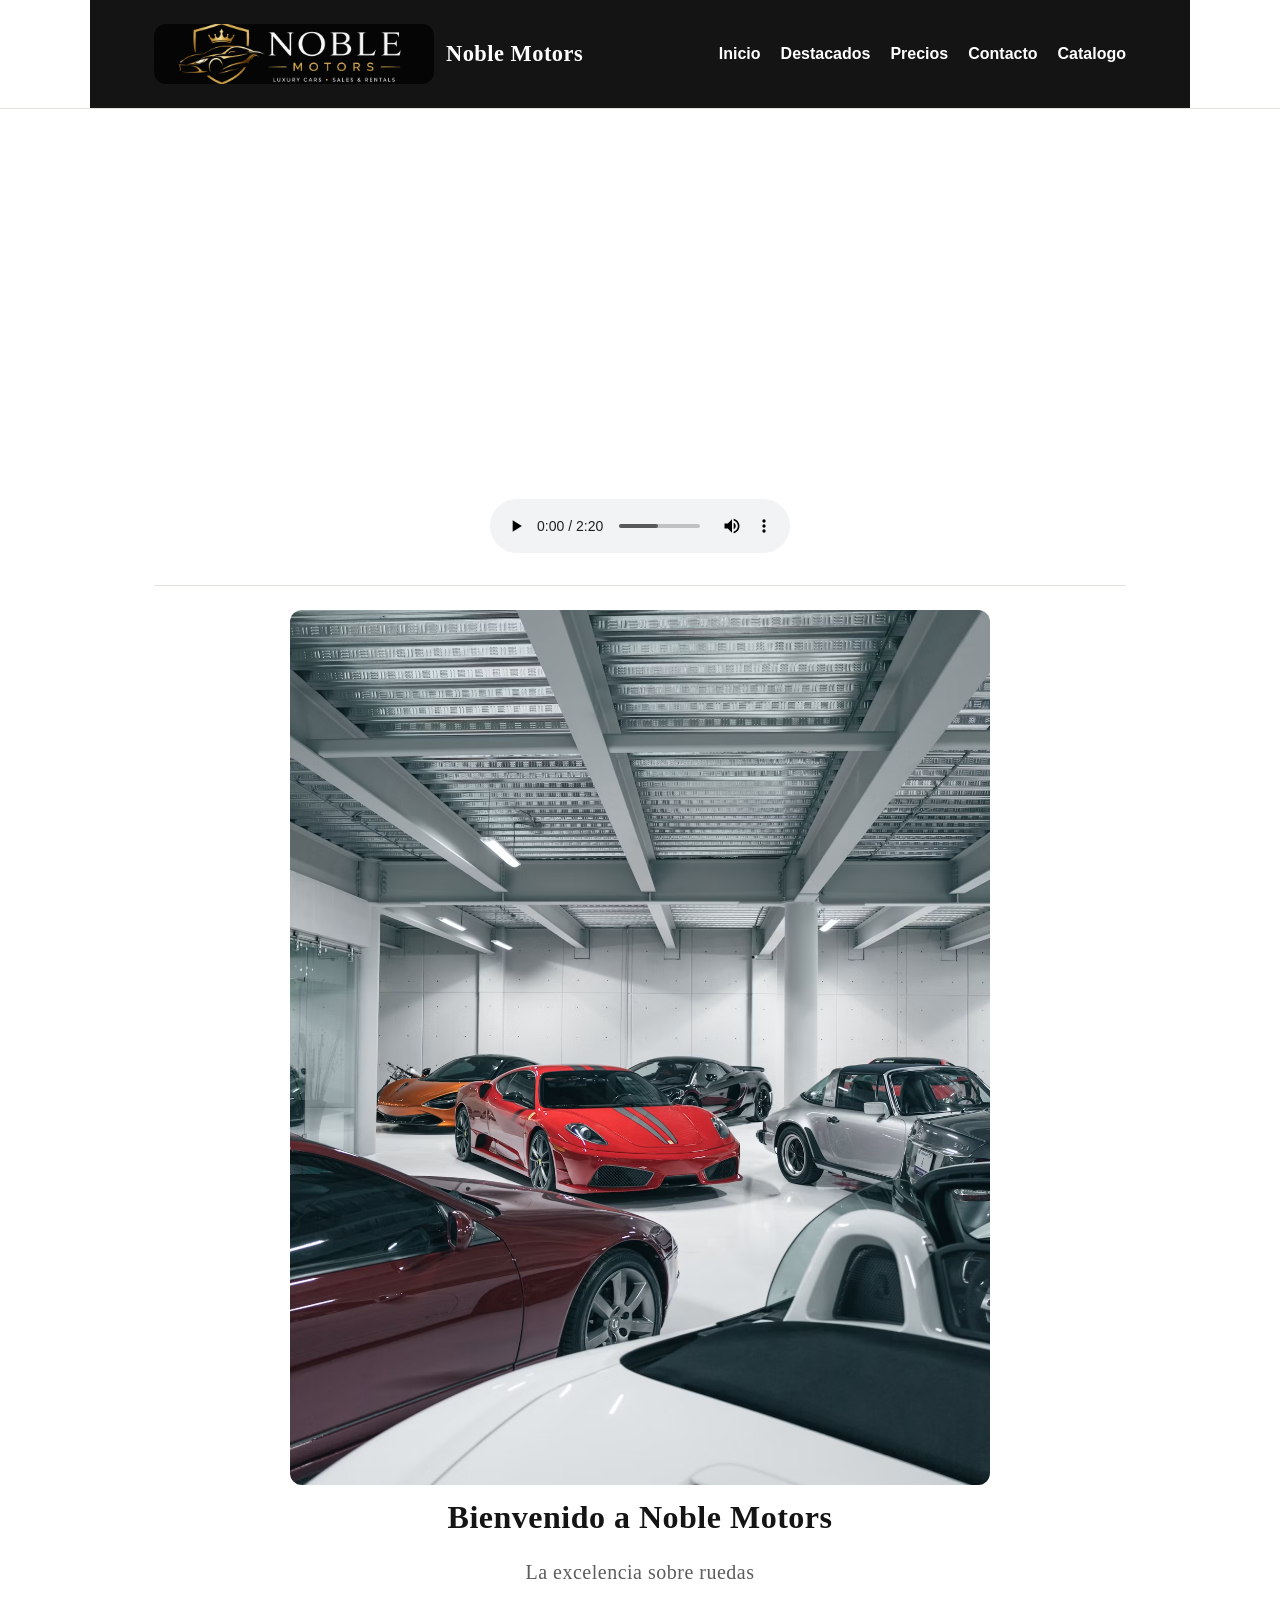
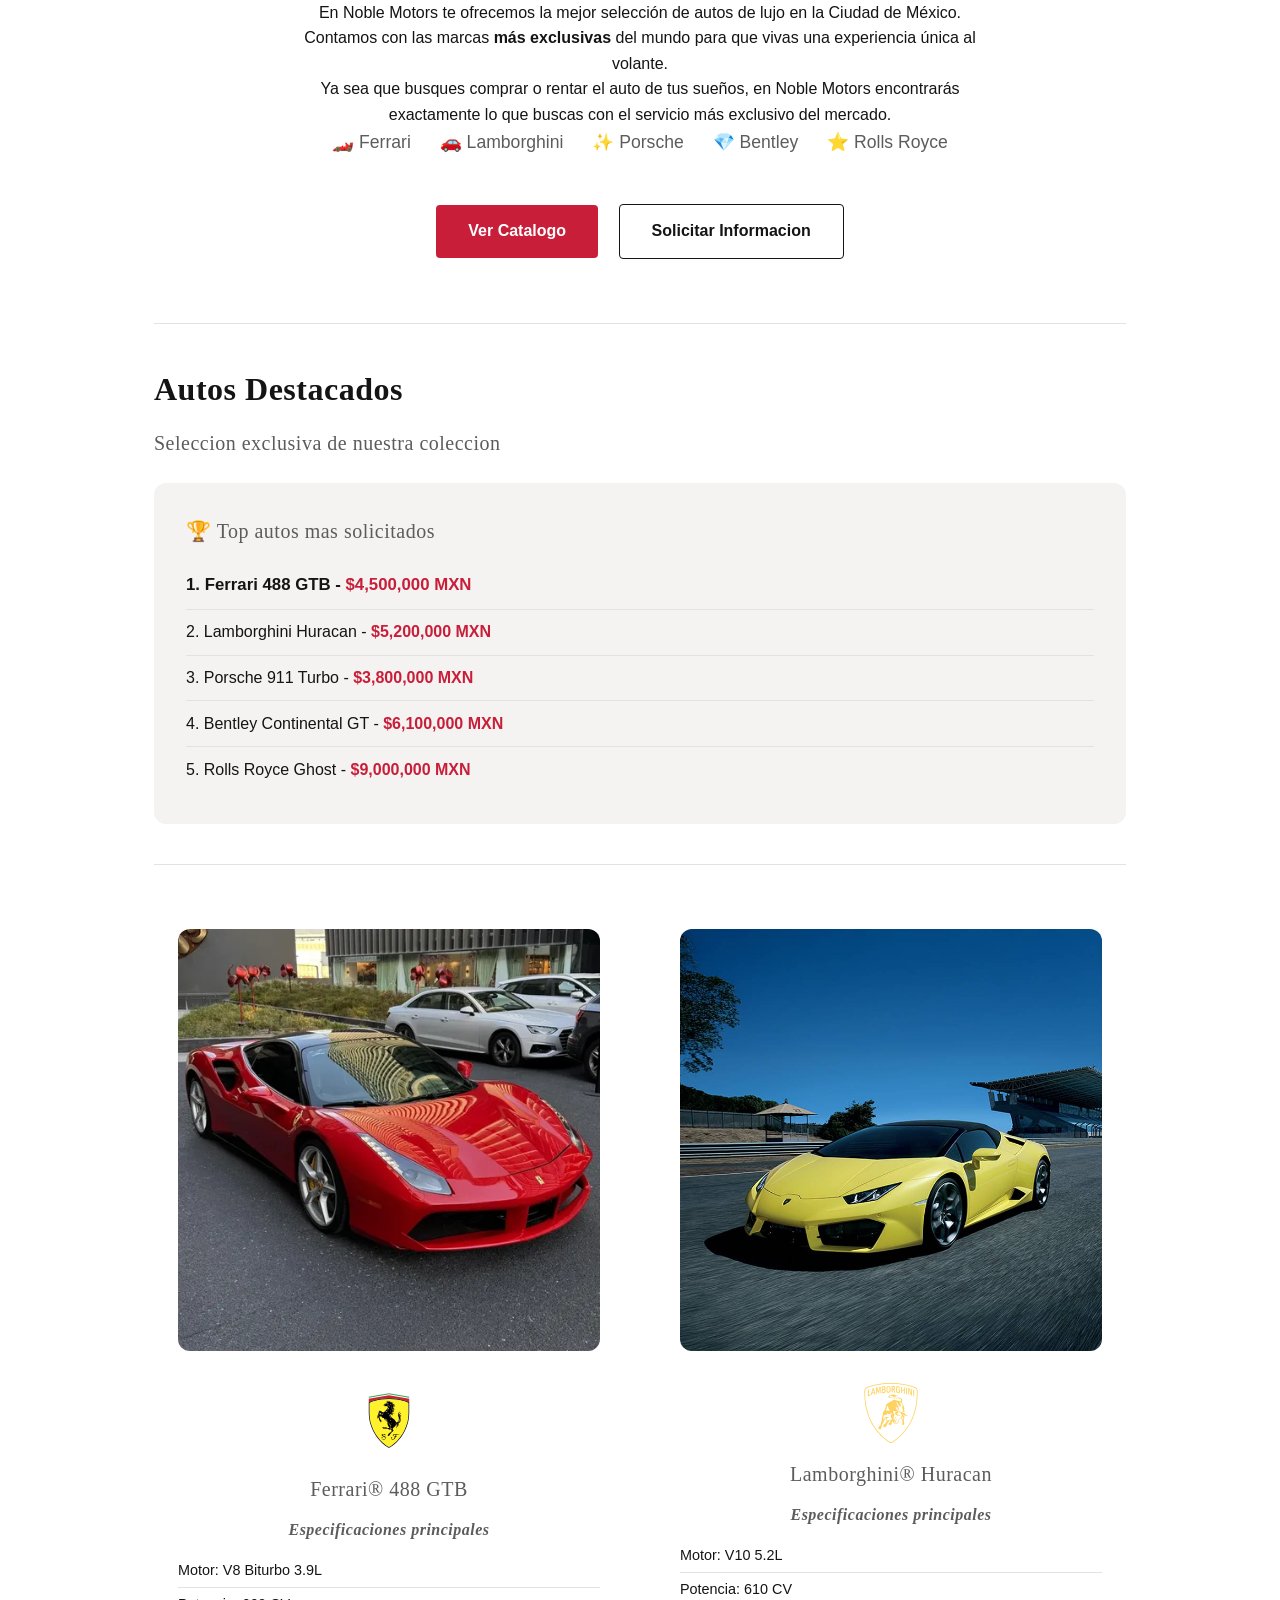
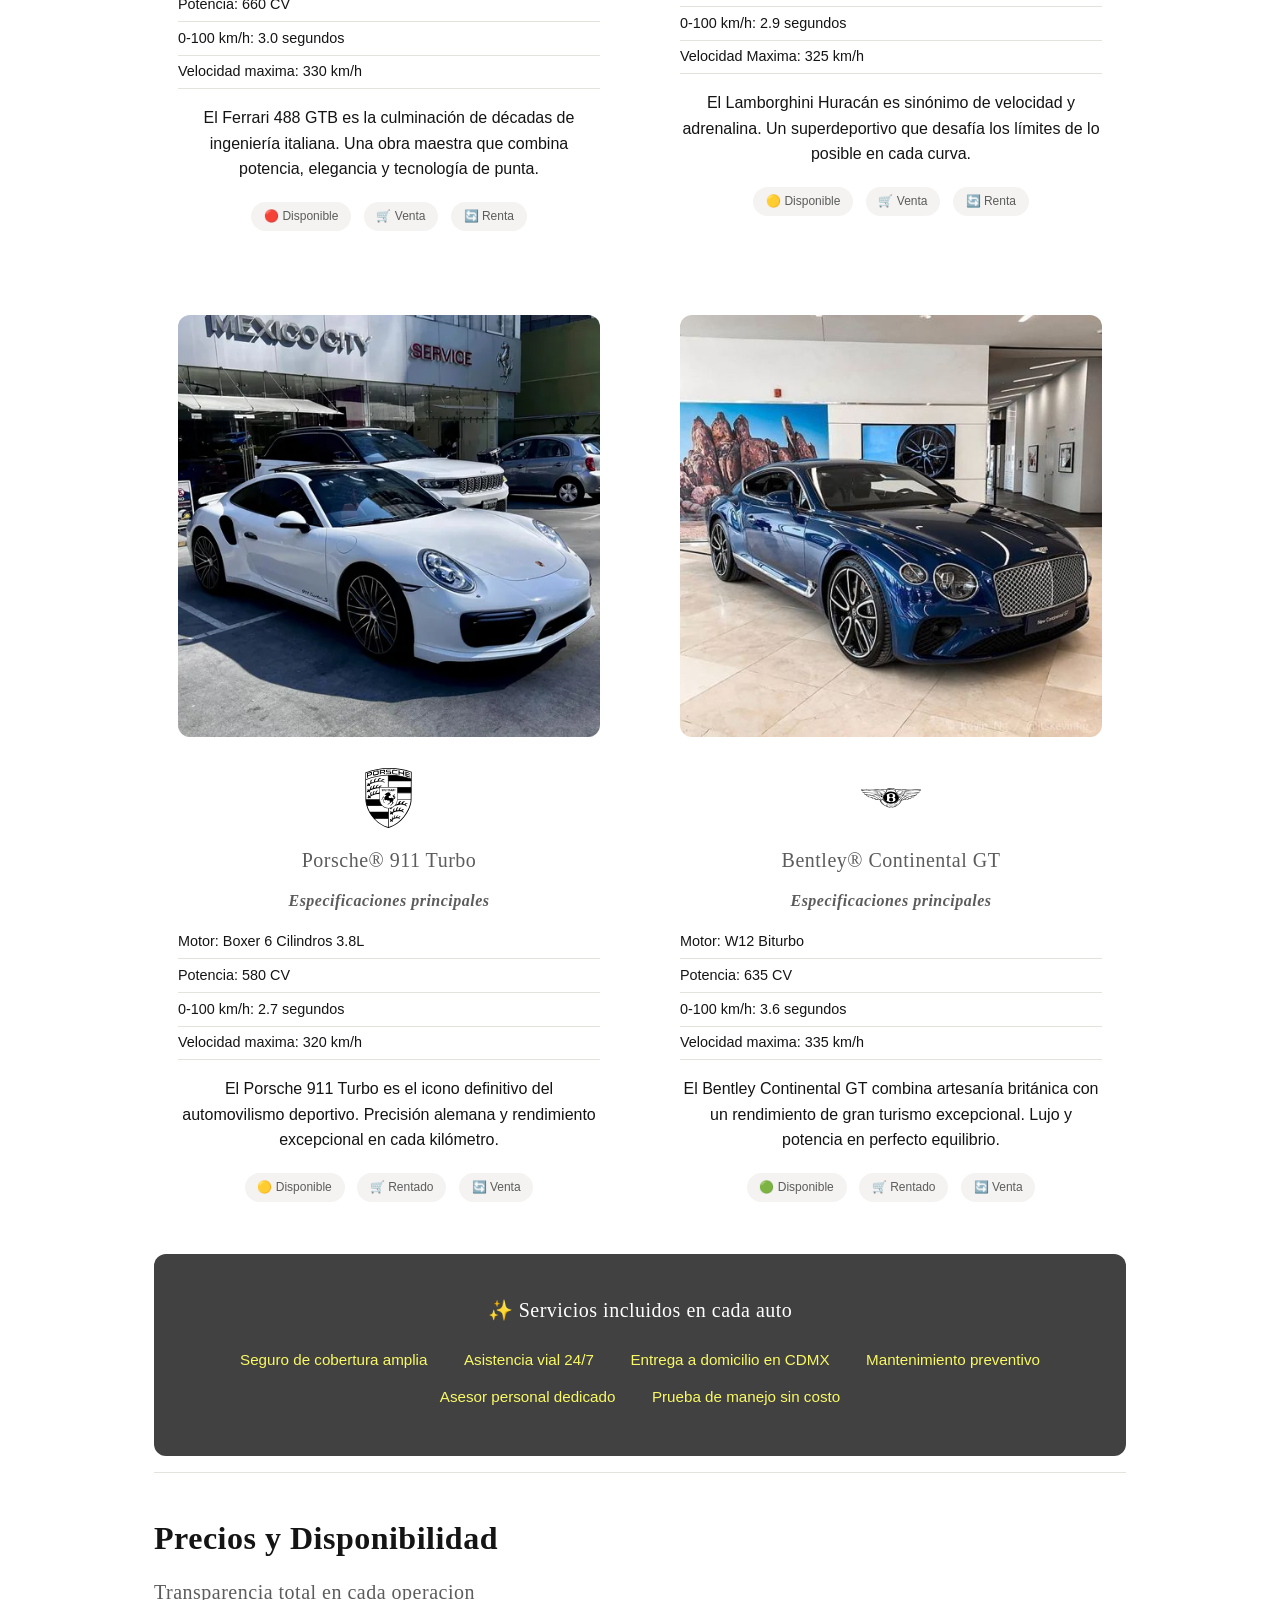
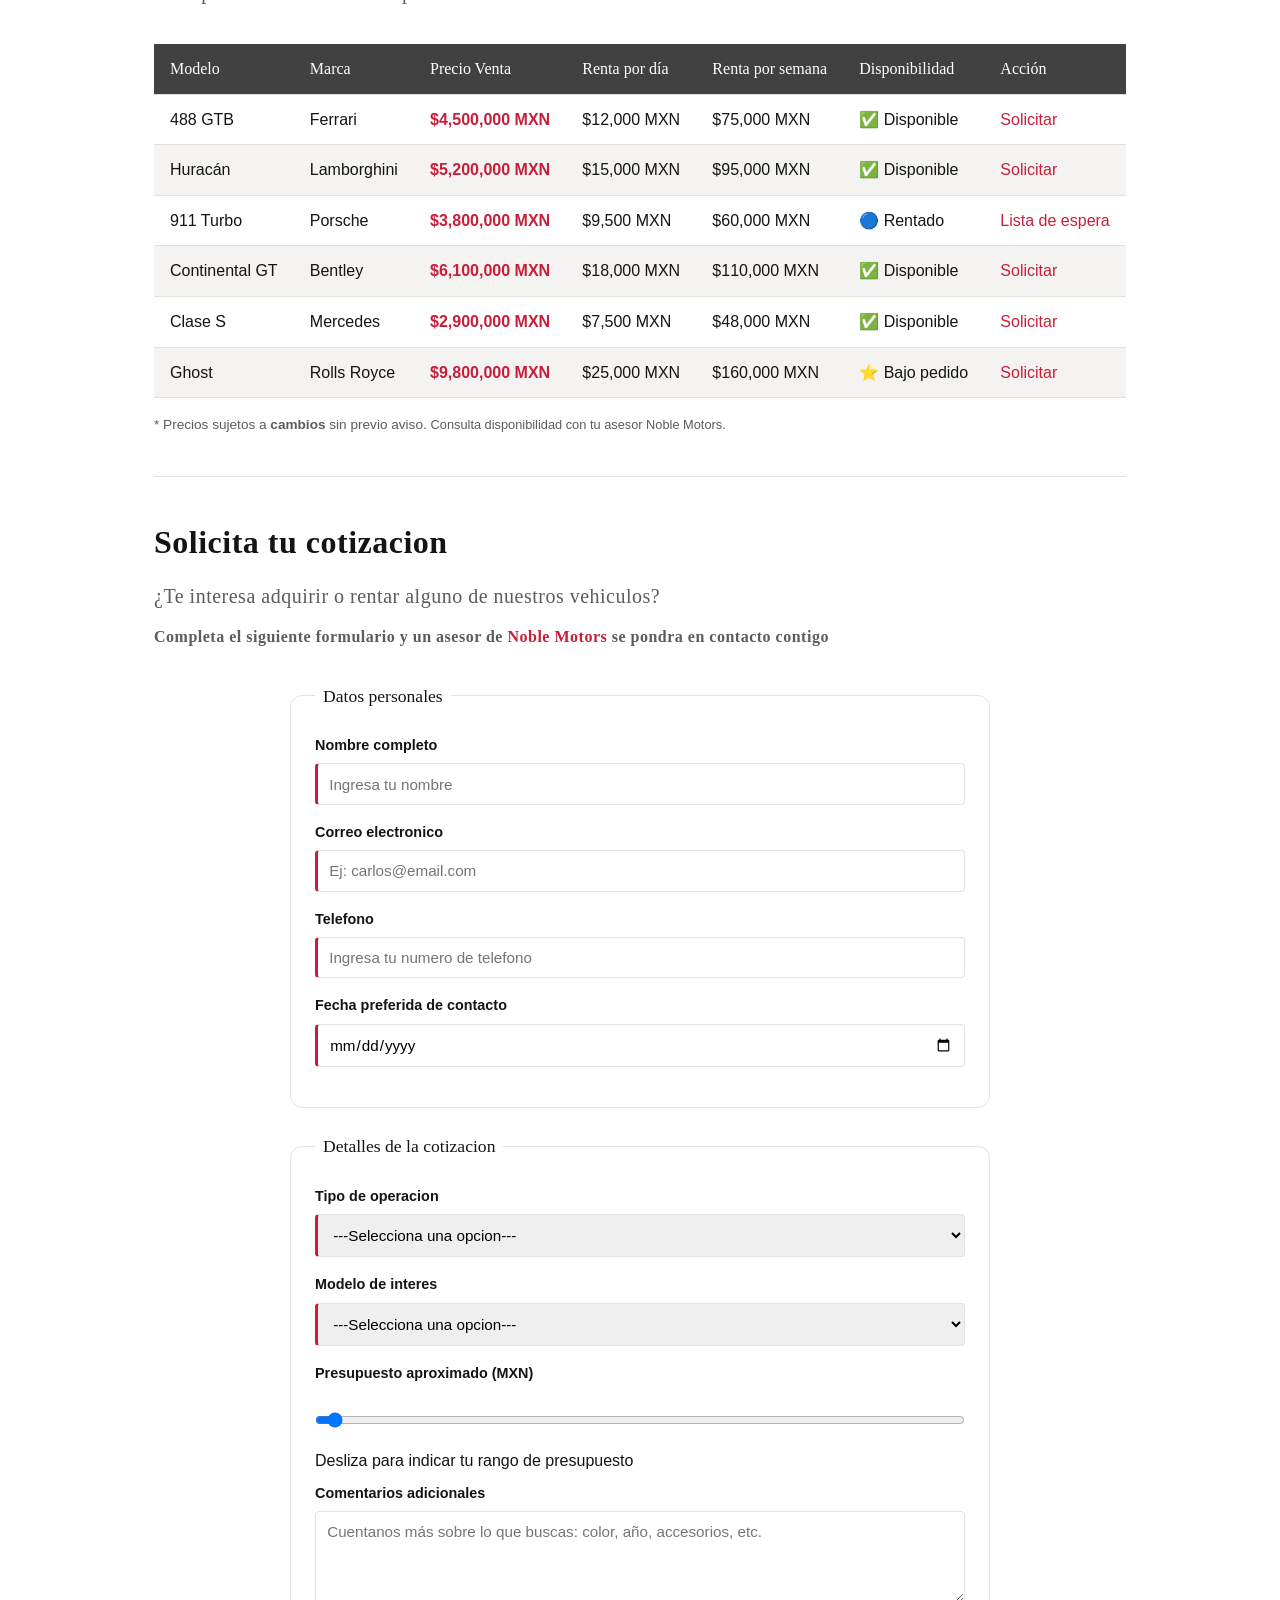
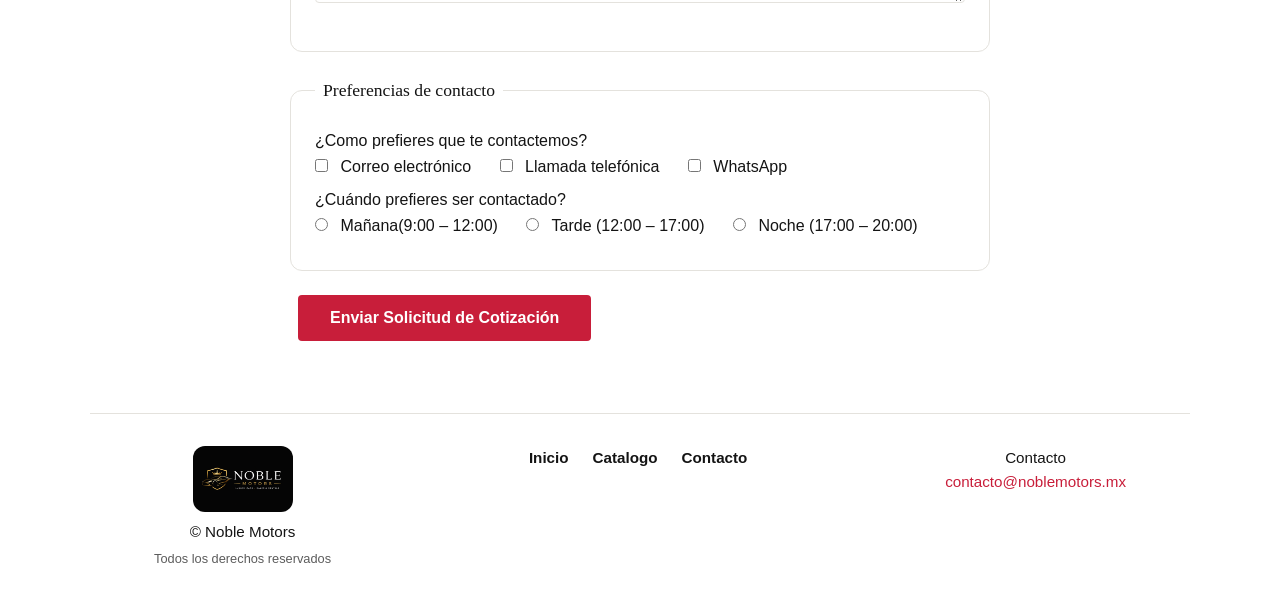
==== commit 9f5b6488: "Rediseño del  header" ====
--- a/index.html
+++ b/index.html
@@ -12,17 +12,8 @@
     <header class="header">
         <div class="header__top">
             <img class="header__logo" src="img/Noble Motors Logo.png" alt="Noble Motors Logo">
-        
-                <div class="header__titulo">
-                    <h1><span class="header__nombre">Noble Motors</span></h1>
-                    <audio class="header__audio" src="assets/Solace.mp3" controls></audio>
-                </div>
+            <h1><span class="header__nombre">Noble Motors</span></h1>
         </div>
-            
-    
-        <video class="header__video" autoplay muted loop
-            src="assets/Promocional Noble Motors.mp4" type="video/mp4">
-        </video>
 
         <nav class="nav nav--header">
             <a class="nav__link" href="index.html">Inicio</a>
@@ -32,7 +23,14 @@
             <a class="nav__link" href="catalogo.html">Catalogo</a>
         </nav>
     </header>
-
+        
+    <section class="header-media">
+        <video class="header__video" autoplay muted loop
+            src="assets/Promocional Noble Motors.mp4" type="video/mp4">
+        </video>
+        <audio class="header__audio" src="assets/Solace.mp3" controls></audio>
+    </section>        
+                
     <main>
         <section class="hero">
             <article class="hero__imagen">
--- a/css/styles.css
+++ b/css/styles.css
@@ -29,7 +29,7 @@
     --color-categoria-lujo: #7c86ff;
   }
 }
-.ficha-auto__imagen, .intro-catalogo__video, .formulario-cotizacion__grupo, .servicios, .auto-card__imagen, .mas-solicitados, .hero__imagen img, .header__video, .footer__logo {
+.ficha-auto__imagen, .intro-catalogo__video, .formulario-cotizacion__grupo, .servicios, .auto-card__imagen, .mas-solicitados, .hero__imagen img, .header-media__video, .footer__logo {
   border-radius: 12px;
 }
 
@@ -181,40 +181,64 @@
 ===============================================================================*/
 /* --------------------------- HEADER --------------------------- */
 .header {
-  padding-bottom: 2rem;
-  border-bottom: 1px solid var(--color-borde);
-  text-align: center;
+  display: flex;
+  align-items: center;
+  justify-content: space-between;
+  flex-wrap: wrap;
+  gap: 1rem;
+  padding: 1rem 5%;
+  background-color: var(--color-texto);
 }
 
 .header__top {
   display: flex;
   align-items: center;
-  justify-content: center;
-  gap: 1.5rem;
-  margin-bottom: 1rem;
-}
-
-.header__titulo {
+  gap: 0.75rem;
+}
+
+.header__logo {
+  width: 48px;
+  height: 60px;
+  -o-object-fit: cover;
+     object-fit: cover;
+  border-radius: 12px;
+}
+
+.header__nombre {
+  margin: 0;
+  text-align: left;
+  font-size: 1.4rem;
+  color: var(--color-texto-invertido);
+}
+
+.nav--header {
+  flex-direction: row;
+  flex-wrap: wrap;
+  justify-content: flex-end;
+  gap: 1.25rem;
+}
+.nav--header .nav__link {
+  color: var(--color-texto-invertido);
+}
+
+/* --------------------------- HEADER MEDIA  --------------------------- */
+.header-media {
   display: flex;
   flex-direction: column;
   align-items: center;
-  gap: 0.5rem;
-}
-
-.header__logo {
-  width: 160px;
-  max-width: 60%;
-}
-
-.header__video {
+  gap: 1rem;
+  padding: 1.5rem 5% 0;
+}
+
+.header-media__video {
   display: block;
   width: 100%;
   max-width: 100%;
-  margin: 0 auto 1.5rem;
-}
-
-.nav--header {
-  margin-top: 0.75rem;
+}
+
+.header-media__audio {
+  width: 100%;
+  max-width: 400px;
 }
 
 /* --------------------------- NAVEGACION --------------------------- */
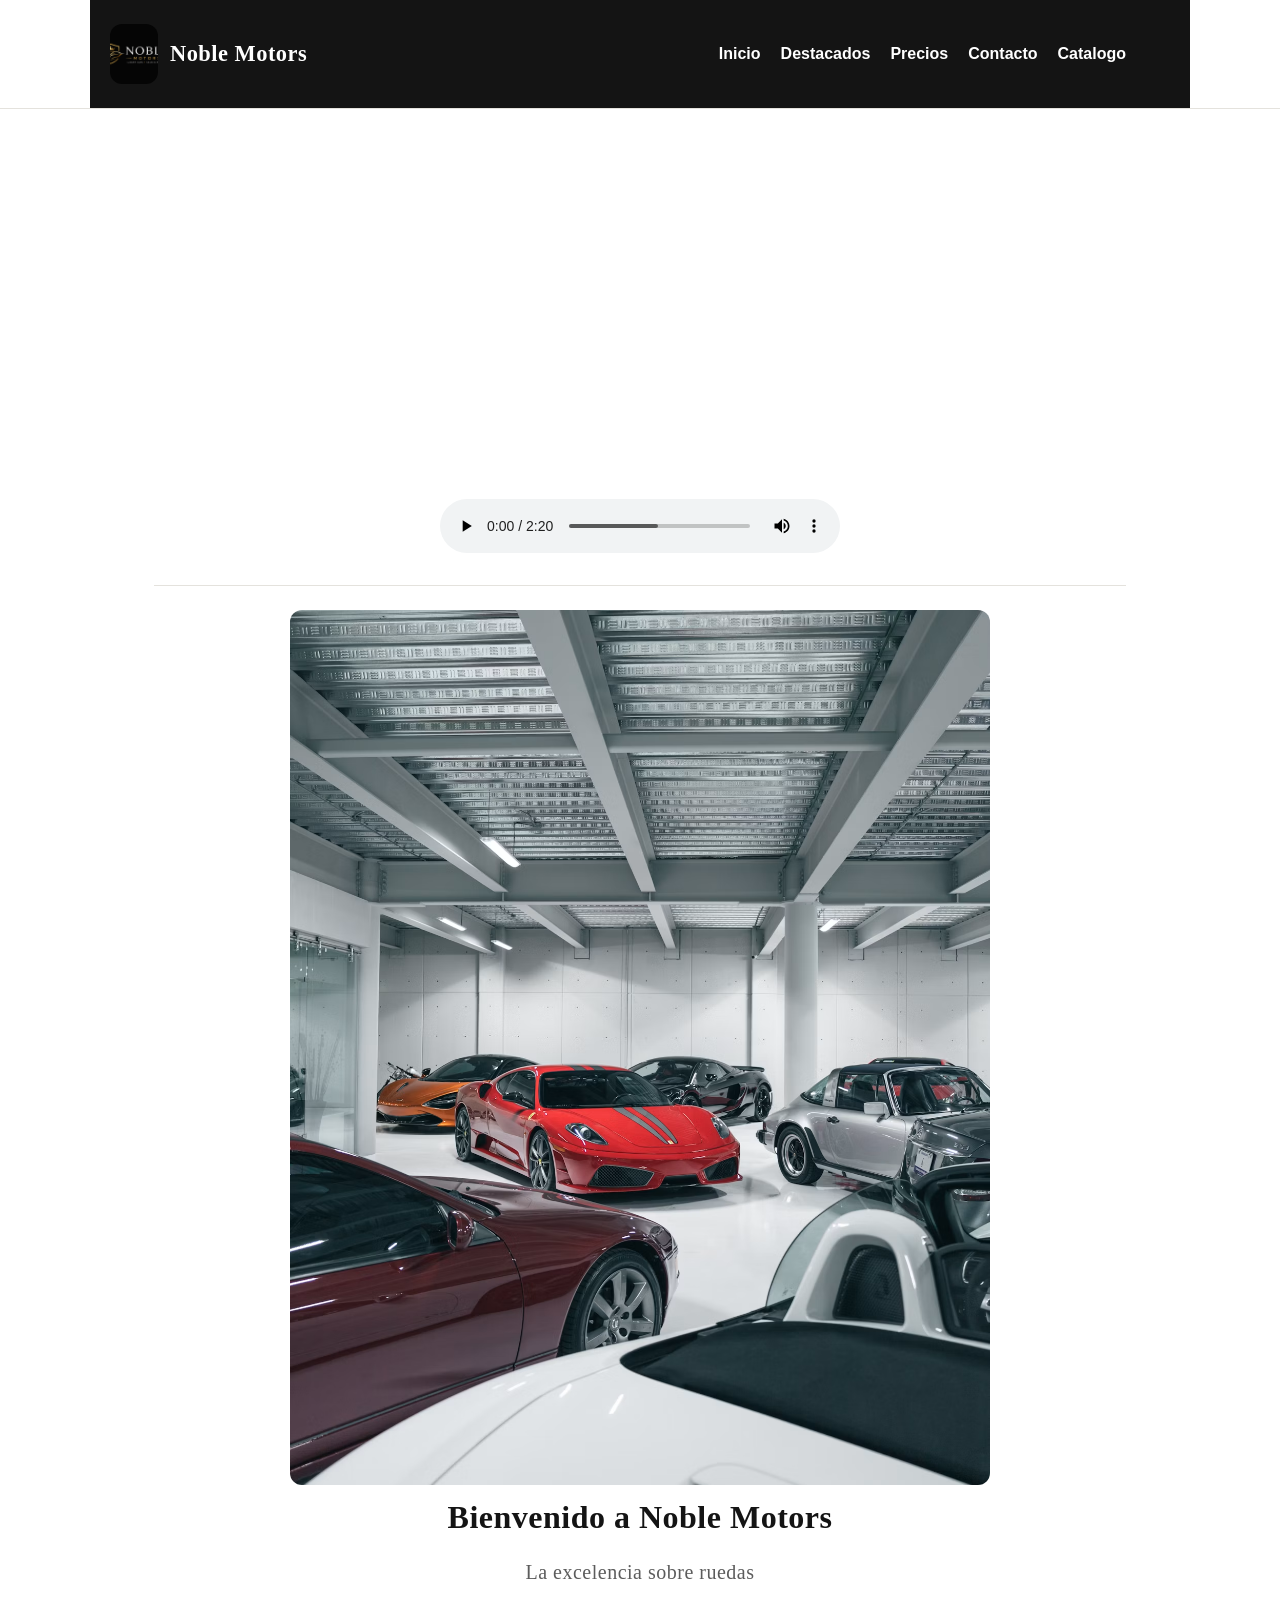
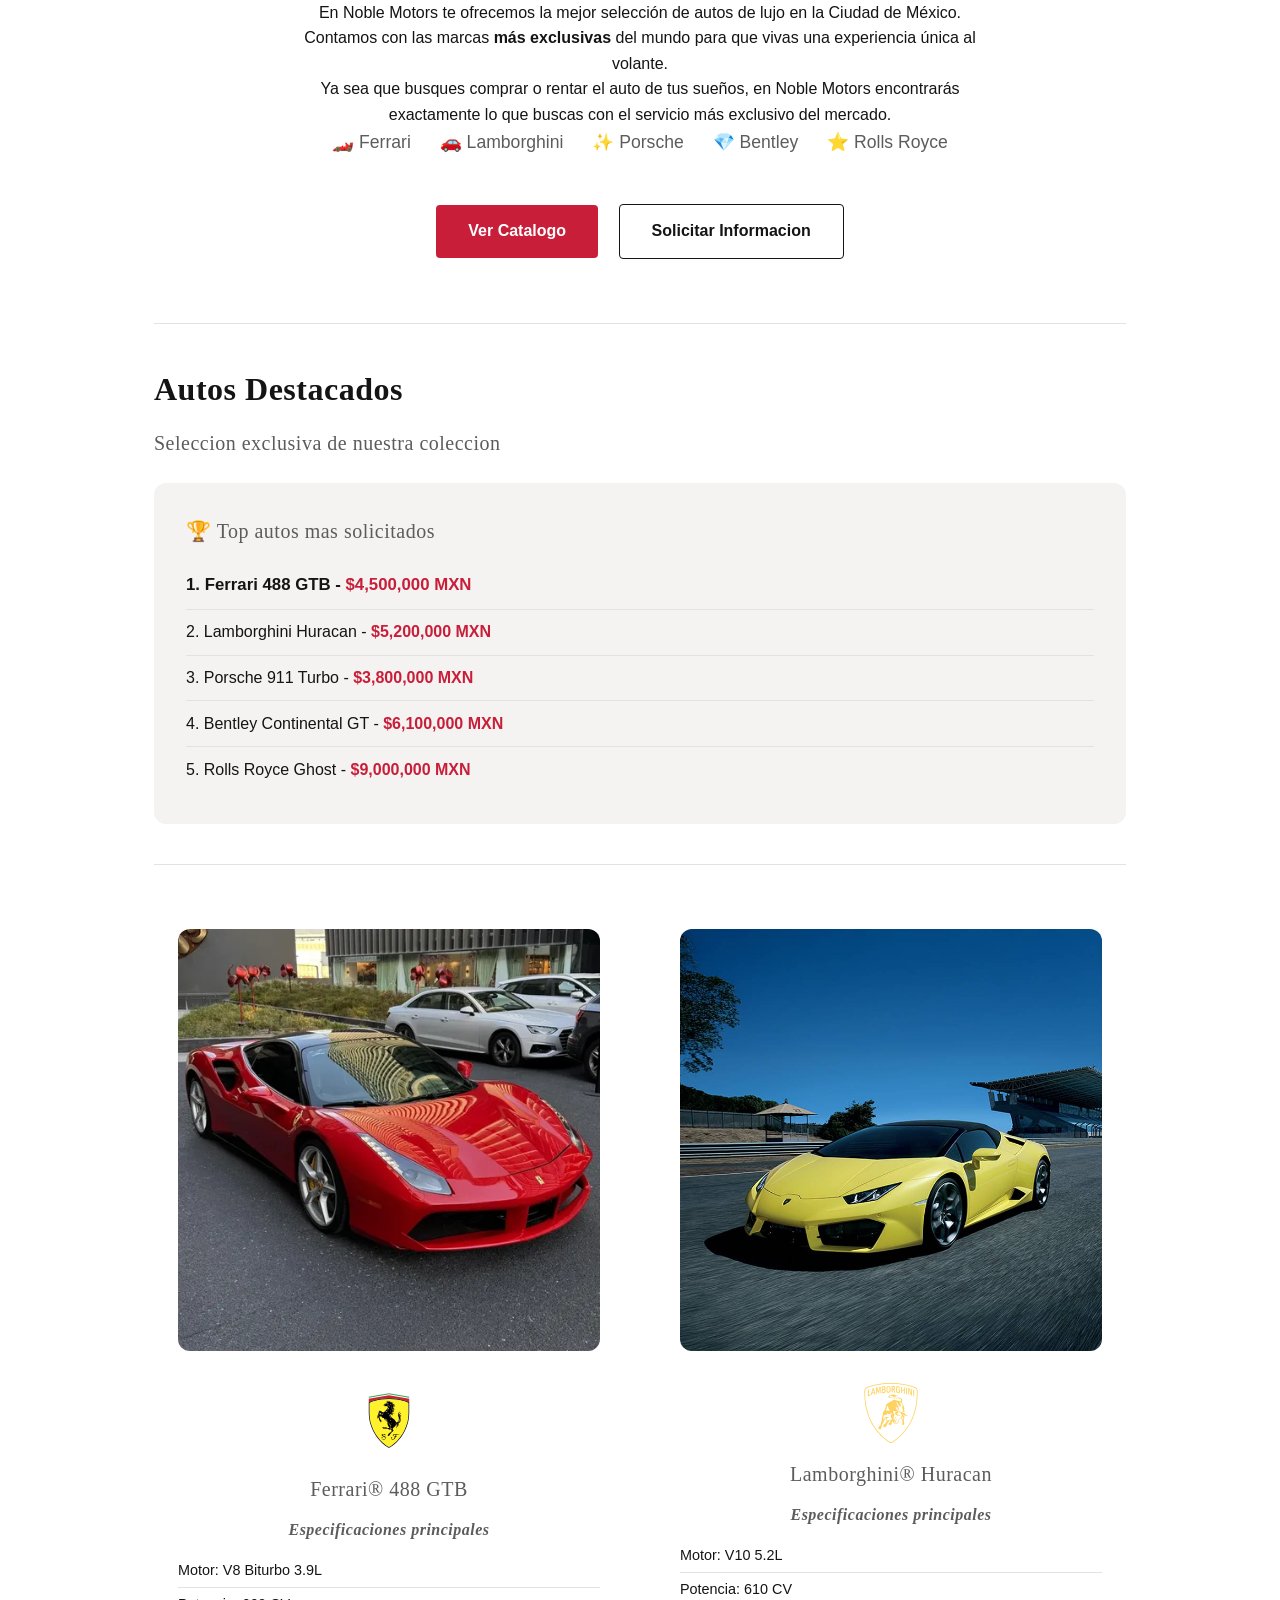
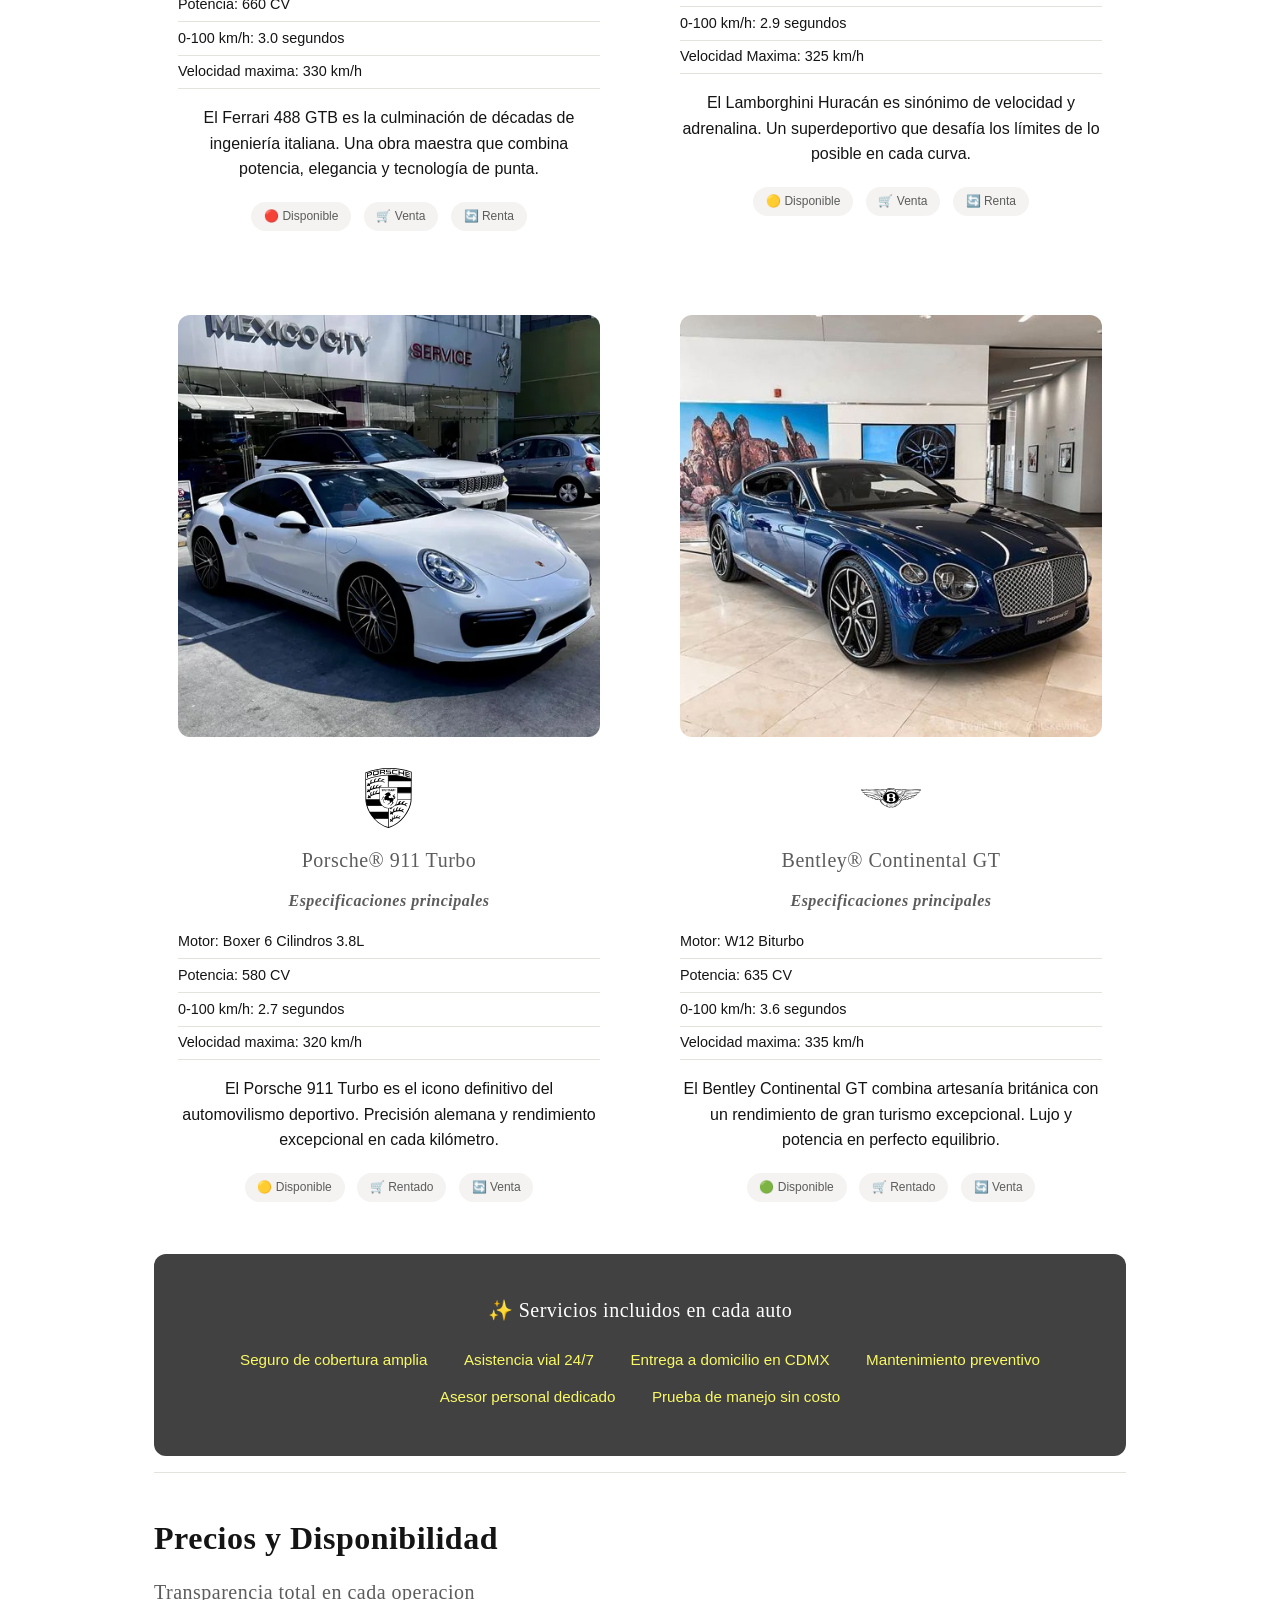
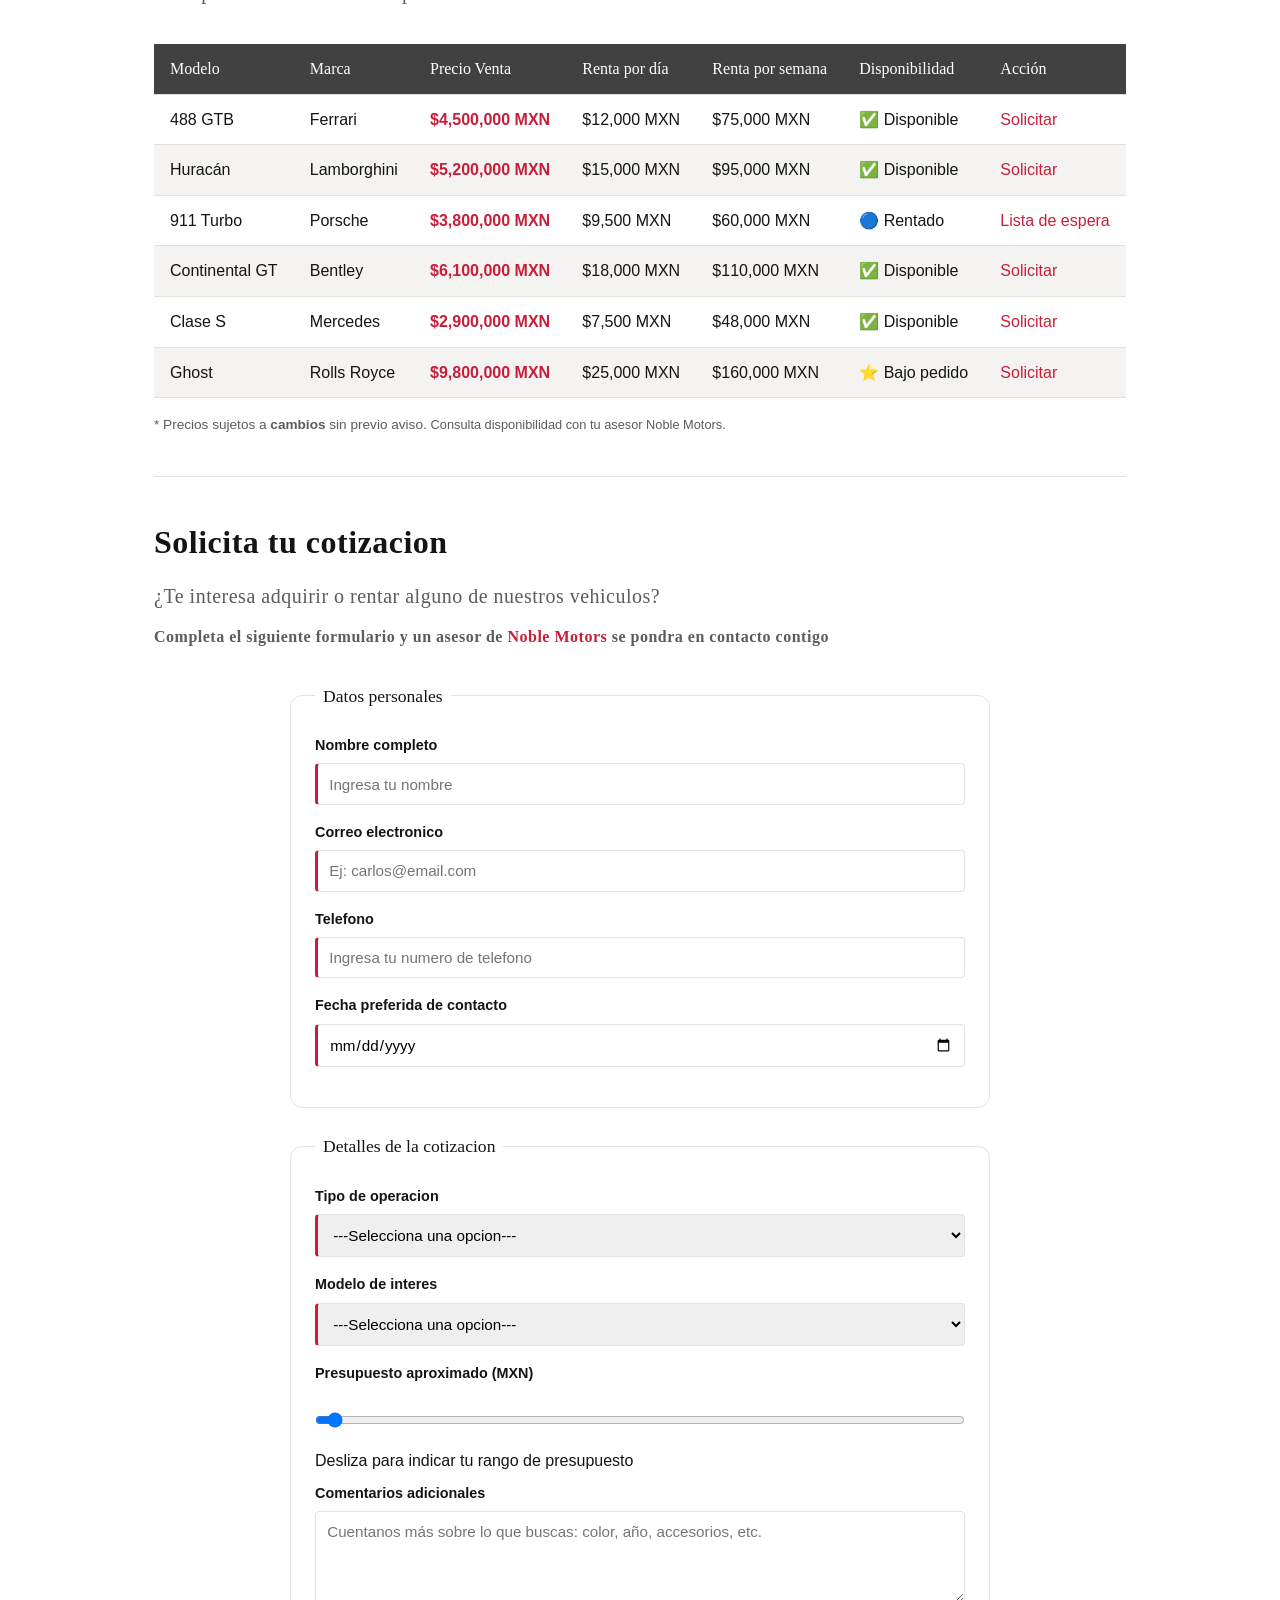
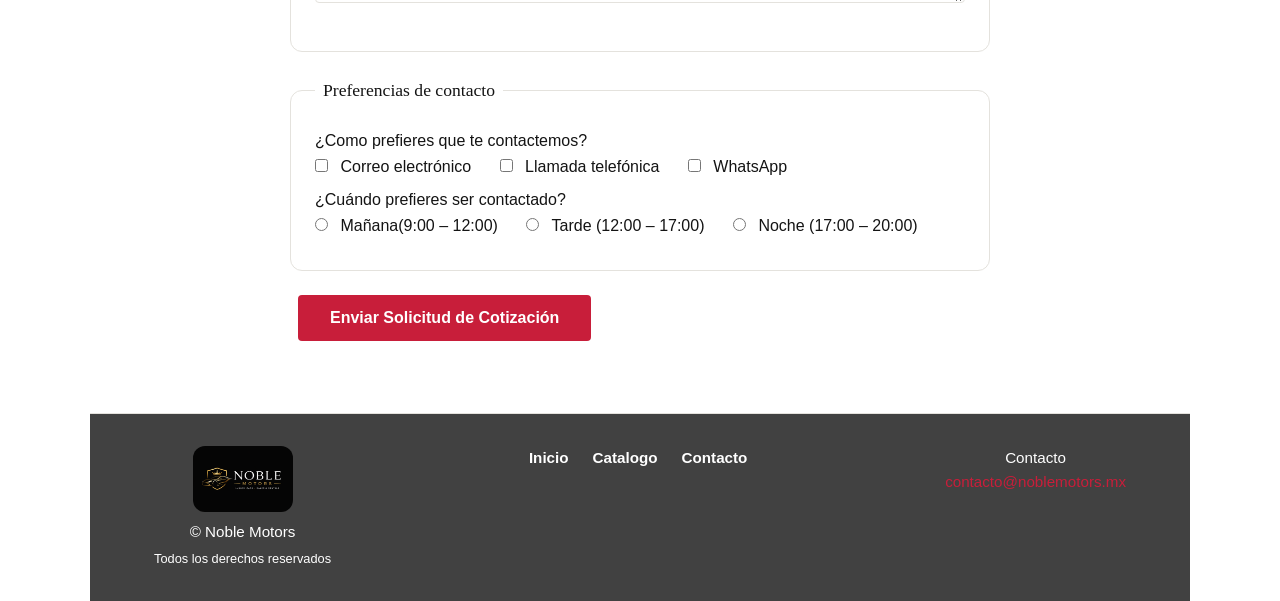
==== commit 01ac8aa9: "Fix: corrige clases de header-media y elimina reglas huérfanas que rompían tamaño de logo/video en b" ====
--- a/index.html
+++ b/index.html
@@ -25,10 +25,10 @@
     </header>
         
     <section class="header-media">
-        <video class="header__video" autoplay muted loop
+        <video class="header-media__video" autoplay muted loop
             src="assets/Promocional Noble Motors.mp4" type="video/mp4">
         </video>
-        <audio class="header__audio" src="assets/Solace.mp3" controls></audio>
+        <audio class="header-media__audio" src="assets/Solace.mp3" controls></audio>
     </section>        
                 
     <main>
--- a/css/styles.css
+++ b/css/styles.css
@@ -144,13 +144,6 @@
     color: var(--color-texto-invertido);
     background-color: var(--color-texto);
   }
-  .nav__link:hover {
-    text-decoration: none;
-    color: var(--color-acento);
-  }
-  a:hover {
-    text-decoration: underline;
-  }
 }
 /* ------ FOOTER ------ */
 .footer {
@@ -164,11 +157,31 @@
   text-align: center;
   font-size: 0.95rem;
   color: var(--color-texto-secundario);
+  background-color: var(--color-contraste);
+}
+
+.footer__copyright {
+  color: var(--color-texto-invertido);
+}
+
+.nav--footer .nav__link {
+  color: var(--color-texto-invertido);
+}
+@media (hover: hover) and (pointer: fine) {
+  .nav--footer .nav__link:hover {
+    color: var(--color-acento);
+    text-decoration: none;
+  }
+}
+
+.footer__contacto-titulo {
+  color: var(--color-texto-invertido);
 }
 
 .footer__derechos {
   display: block;
   margin-top: 0.3rem;
+  color: var(--color-texto-invertido);
 }
 
 .footer__logo {
@@ -186,7 +199,7 @@
   justify-content: space-between;
   flex-wrap: wrap;
   gap: 1rem;
-  padding: 1rem 5%;
+  padding: 1rem 5% 1rem 1.25rem;
   background-color: var(--color-texto);
 }
 
@@ -208,16 +221,6 @@
   margin: 0;
   text-align: left;
   font-size: 1.4rem;
-  color: var(--color-texto-invertido);
-}
-
-.nav--header {
-  flex-direction: row;
-  flex-wrap: wrap;
-  justify-content: flex-end;
-  gap: 1.25rem;
-}
-.nav--header .nav__link {
   color: var(--color-texto-invertido);
 }
 
@@ -254,12 +257,26 @@
   color: var(--color-texto);
 }
 
-.nav__link:visited {
+.nav--header {
+  flex-direction: row;
+  flex-wrap: wrap;
+  justify-content: flex-end;
+  gap: 1.25rem;
+}
+.nav--header .nav__link {
+  color: var(--color-texto-invertido);
+}
+.nav--header .nav__link:visited {
   color: var(--color-nav-visitado);
 }
-
-.nav__link:active {
+.nav--header .nav__link:active {
   color: var(--color-acento-hover);
+}
+@media (hover: hover) and (pointer: fine) {
+  .nav--header .nav__link:hover {
+    color: var(--color-acento);
+    text-decoration: none;
+  }
 }
 
 /* --------------------------- HERO --------------------------- */
@@ -630,11 +647,9 @@
   }
 }
 @media (min-width: 768px) {
-  .header__logo {
-    width: 280px;
-  }
-  .header__video {
-    width: 700px;
+  .header-media__video {
+    max-width: 700px;
+    margin: 0 auto;
   }
   nav {
     flex-direction: row;
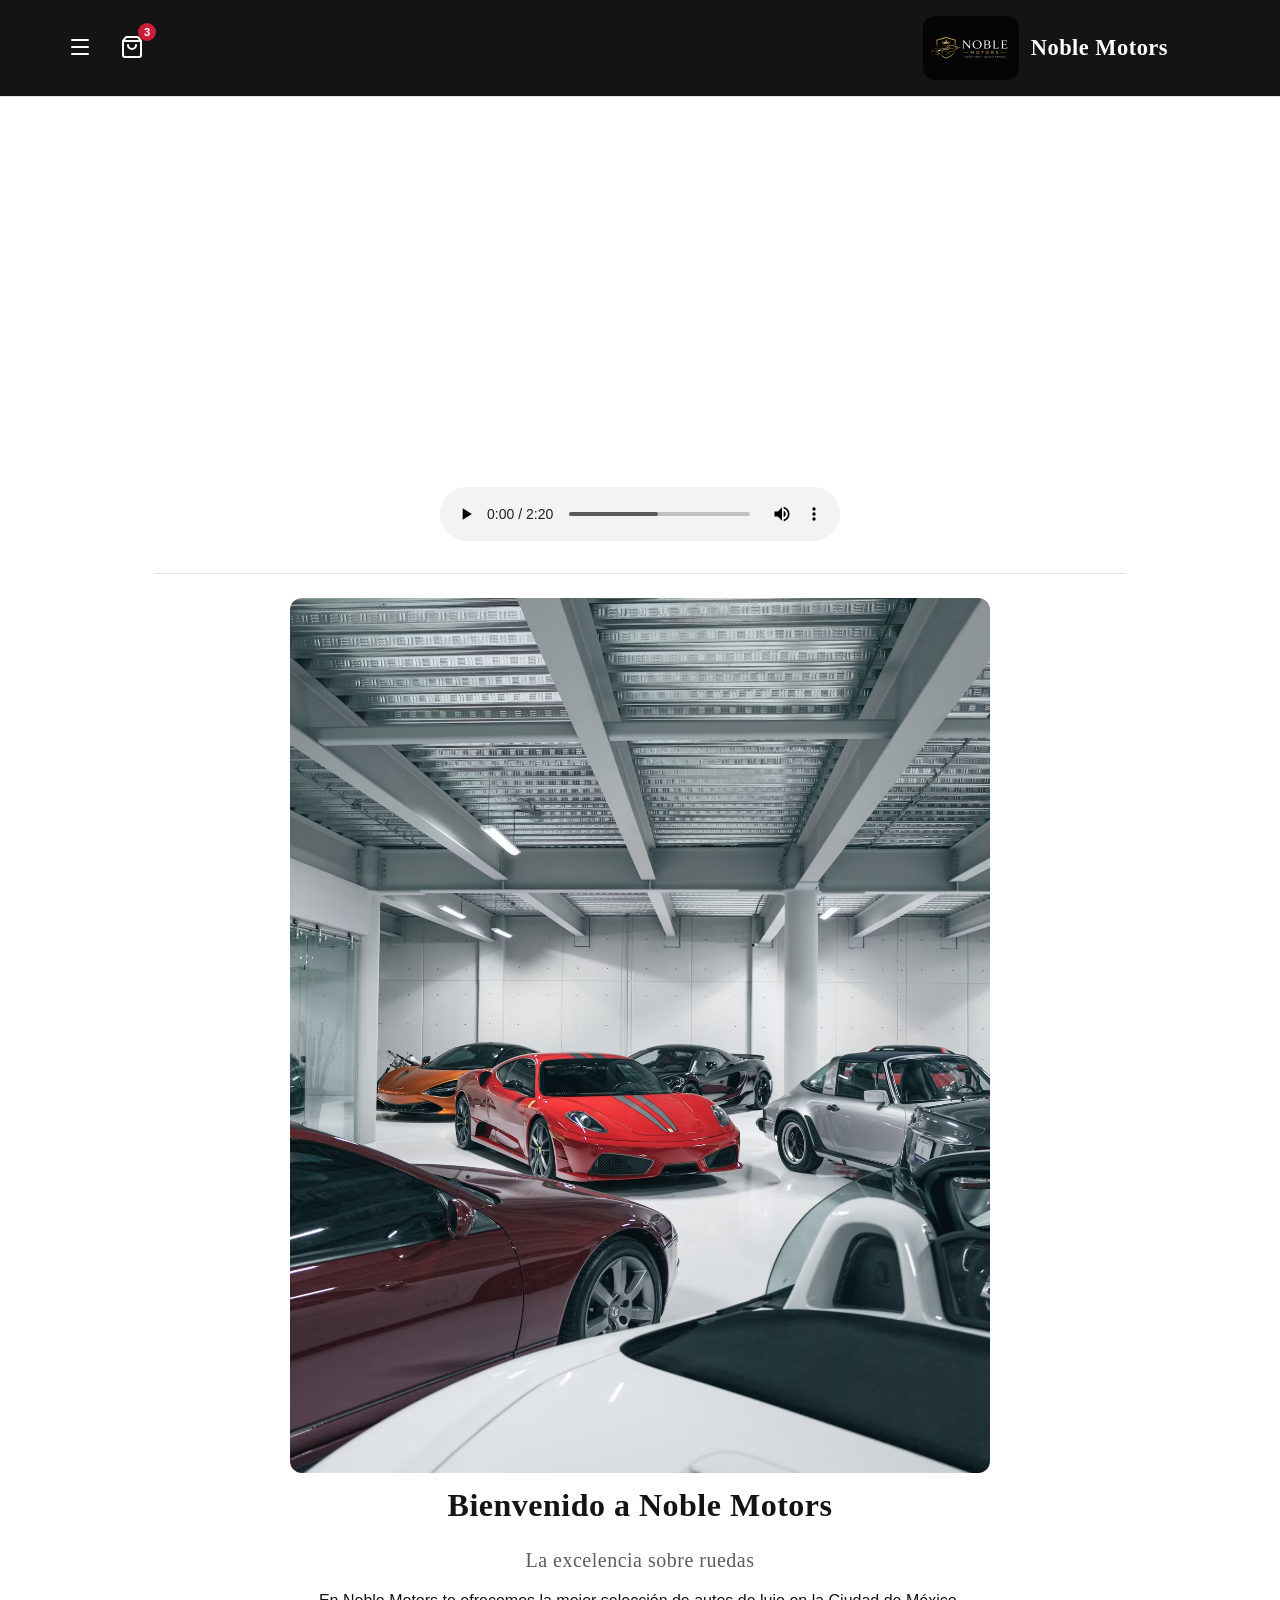
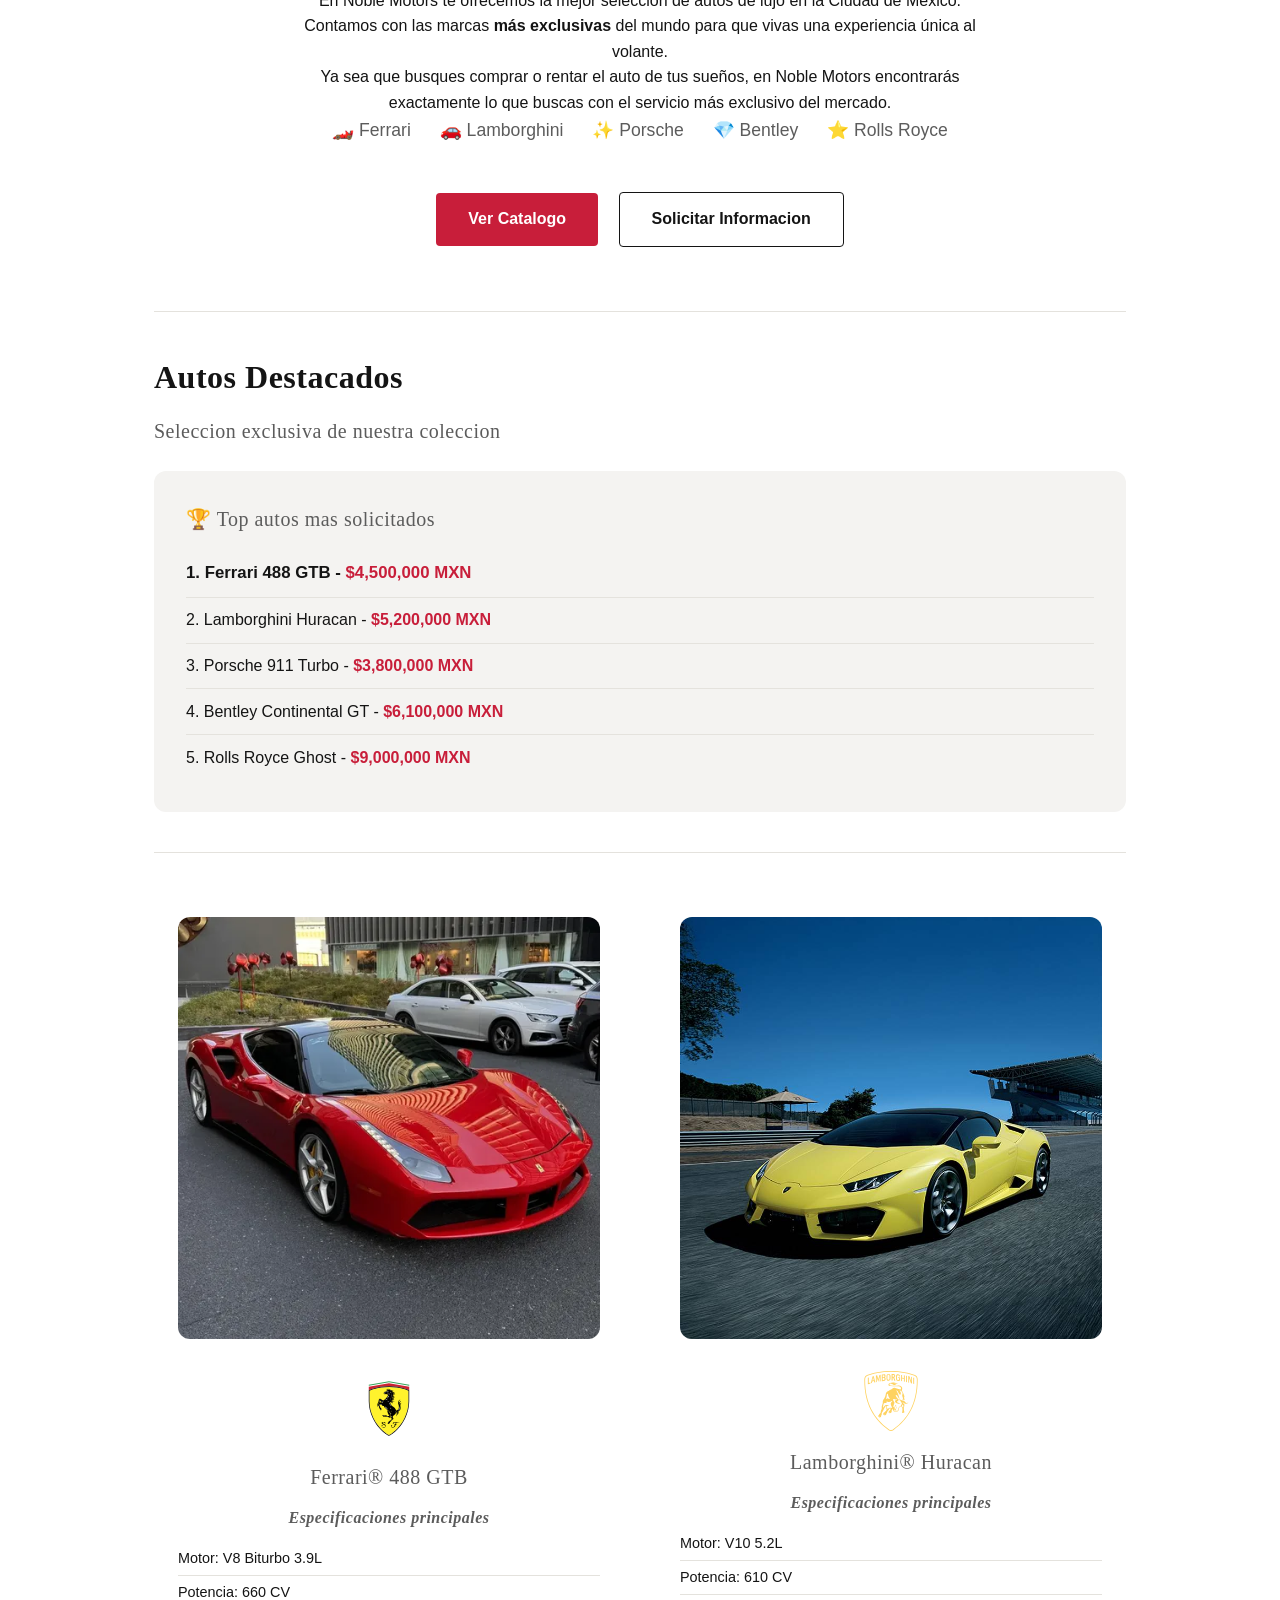
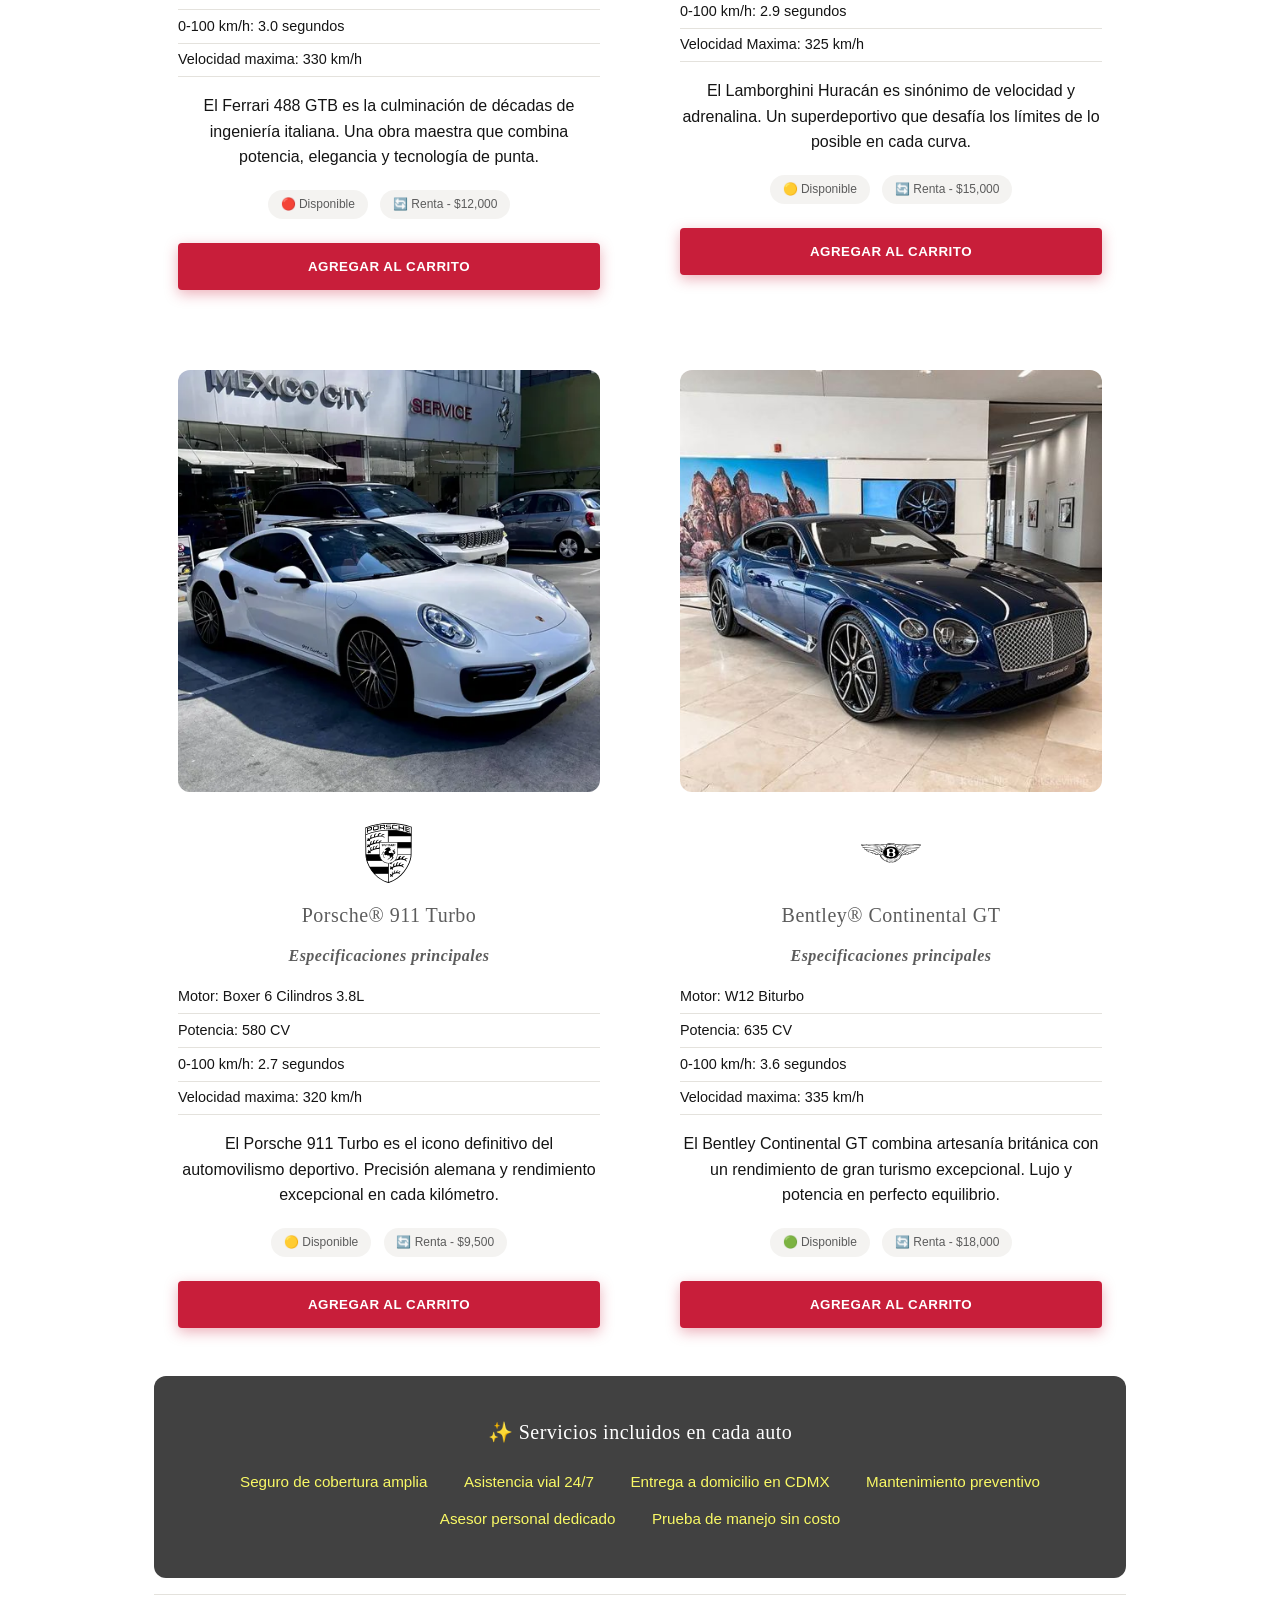
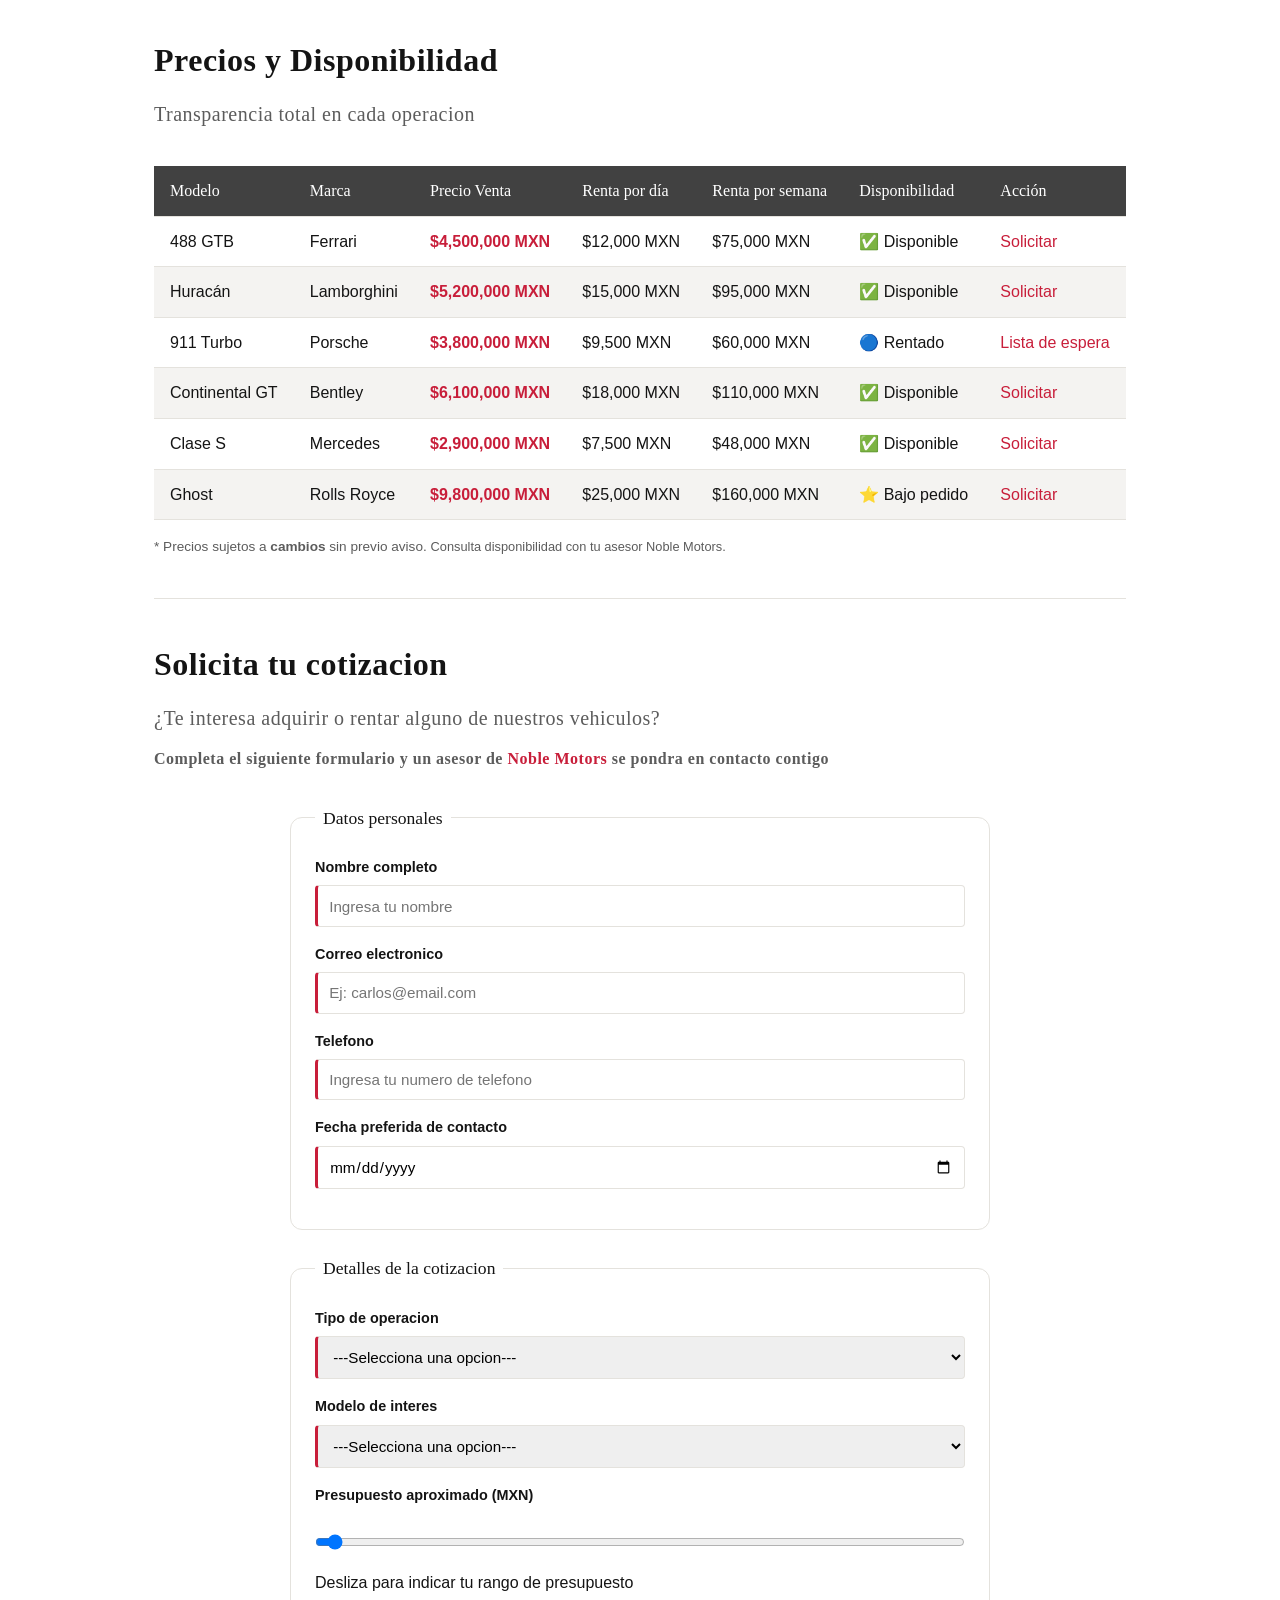
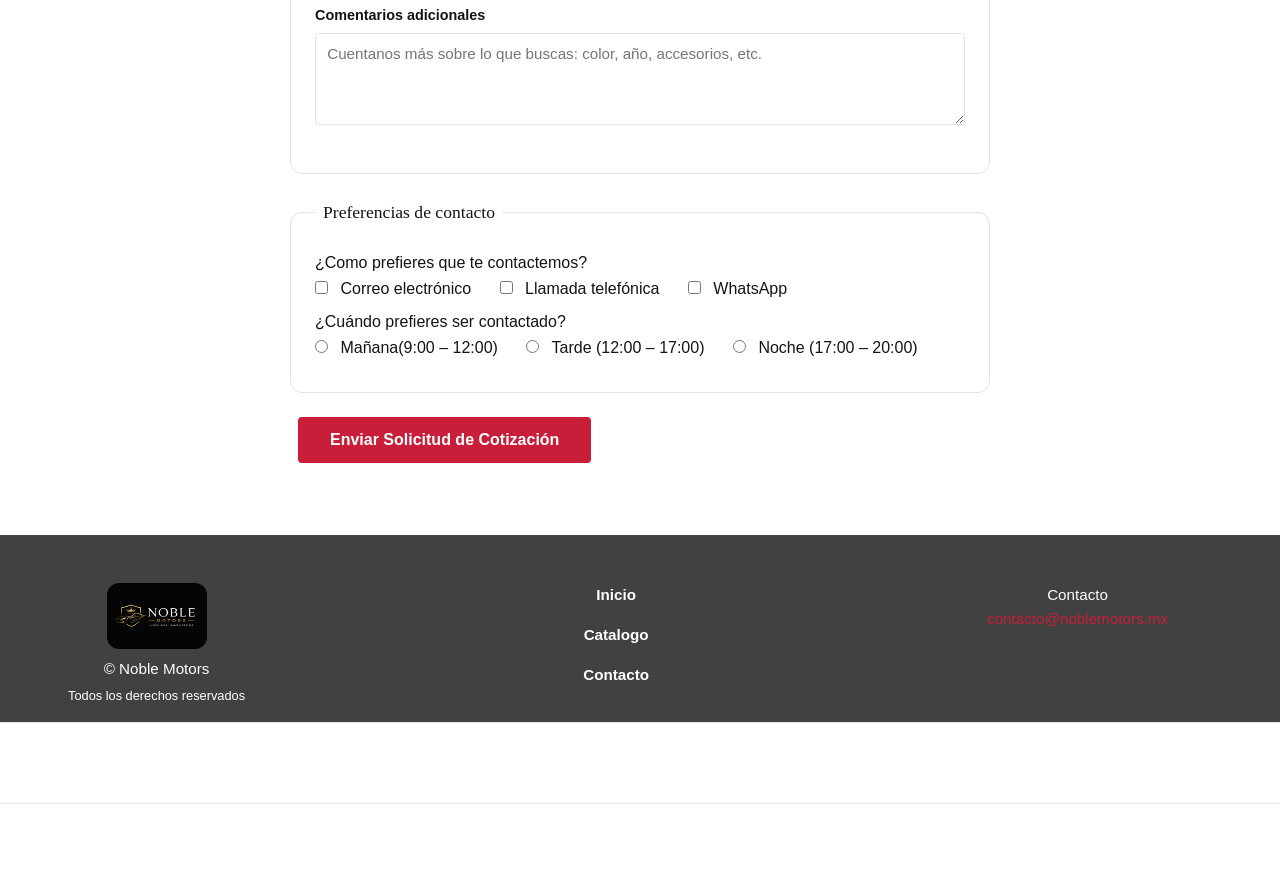
==== commit a6604aca: "add functions en JS, menu lateral y carrito" ====
--- a/index.html
+++ b/index.html
@@ -6,22 +6,29 @@
     <meta name="color-scheme" content="light-dark">
     <title>Noble Motors | Venta y Renta de Autos de Lujo</title>
     <link rel="stylesheet" href="css/styles.css">
+    <script src="JS/functions.js" defer></script>
 </head>
 <body>
 
     <header class="header">
-        <div class="header__top">
-            <img class="header__logo" src="img/Noble Motors Logo.png" alt="Noble Motors Logo">
-            <h1><span class="header__nombre">Noble Motors</span></h1>
+        <div class = "header__contenido">
+
+            <div class="header__izquierda">
+                <button class="header__menu-btn">
+                    <svg width="24" height="24" viewBox="0 0 24 24" fill="none" stroke="#ffffff" stroke-width="2" stroke-linecap="round" stroke-linejoin="round" class="lucide lucide-menu-icon lucide-menu"><path d="M4 5h16"/><path d="M4 12h16"/><path d="M4 19h16"/></svg>
+                </button>
+                <button class="header__carrito-btn">
+                    <svg width="24" height="24" viewBox="0 0 24 24" fill="none" stroke="#ffffff" stroke-width="2" stroke-linecap="round" stroke-linejoin="round" class="lucide lucide-shopping-bag-icon lucide-shopping-bag"><path d="M16 10a4 4 0 0 1-8 0"/><path d="M3.103 6.034h17.794"/><path d="M3.4 5.467a2 2 0 0 0-.4 1.2V20a2 2 0 0 0 2 2h14a2 2 0 0 0 2-2V6.667a2 2 0 0 0-.4-1.2l-2-2.667A2 2 0 0 0 17 2H7a2 2 0 0 0-1.6.8z"/></svg>
+                    <span class="header__carrito-badge">0</span>
+                </button>
+            </div>
+
+            <div class="header__derecha">
+                <img class="header__logo" src="img/Noble Motors Logo.png" alt="Noble Motors Logo">
+                <h1 class="header__nombre">Noble Motors</h1>
+            </div>
+            
         </div>
-
-        <nav class="nav nav--header">
-            <a class="nav__link" href="index.html">Inicio</a>
-            <a class="nav__link" href="#destacados">Destacados</a>
-            <a class="nav__link" href="#precios">Precios</a>
-            <a class="nav__link" href="#contacto">Contacto</a>
-            <a class="nav__link" href="catalogo.html">Catalogo</a>
-        </nav>
     </header>
         
     <section class="header-media">
@@ -123,9 +130,11 @@
 
                 <div class="auto-card__tags">
                     <span class="auto-card__tag">🔴 Disponible</span>
-                    <span class="auto-card__tag">🛒 Venta</span>
-                    <span class="auto-card__tag">🔄 Renta</span>
-                </div>
+                    <span class="auto-card__tag" data-precio="12000">🔄 Renta - $12,000</span>
+                </div>
+                <button class="auto-card__btn--agregar" data-nombre="Ferrari 488 GTB" data-imagen="img/Ferrari.webp" data-precio="12000">
+                    <p>AGREGAR AL CARRITO</p>
+                </button>
             </article>
 
 
@@ -149,9 +158,11 @@
 
                 <div class="auto-card__tags">
                     <span class="auto-card__tag">🟡 Disponible</span>
-                    <span class="auto-card__tag">🛒 Venta</span>
-                    <span class="auto-card__tag">🔄 Renta</span>
-                </div>
+                    <span class="auto-card__tag" data-precio="15000">🔄 Renta - $15,000</span>
+                </div>
+                <button class="auto-card__btn--agregar" data-nombre="Lamborghini Huracan" data-imagen="img/Lamborghini.webp" data-precio="15000">
+                    <p>AGREGAR AL CARRITO</p>
+                </button>
             </article>
 
 
@@ -174,9 +185,11 @@
                 </p>
                 <div class="auto-card__tags">
                     <span class="auto-card__tag">🟡 Disponible</span>
-                    <span class="auto-card__tag">🛒 Rentado</span>
-                    <span class="auto-card__tag">🔄 Venta</span>
-                </div>
+                    <span class="auto-card__tag" data-precio="9500">🔄 Renta - $9,500</span>
+                </div>
+                <button class="auto-card__btn--agregar" data-nombre="Porsche" data-imagen="img/Porsche.webp" data-precio="9500">
+                    <p>AGREGAR AL CARRITO</p>
+                </button>
             </article>
 
 
@@ -185,6 +198,7 @@
                 <svg class="auto-card__logo" width="800" height="800" viewBox="0 0 24 24"><path d="M11.535 8.114a5.4 5.4 0 0 0-1.49.34c-.131.05-.269.135-.414.079-.654-.153-1.331-.096-1.992-.025-.859.09-1.72-.003-2.579-.045a22 22 0 0 0-2.349.05c-.713.044-1.429-.01-2.138-.086-.088-.002-.178-.02-.265-.002-.135.088-.22.232-.308.363v.068c.185.158.404.262.625.358-.062.151-.101.31-.13.47.264.124.54.227.796.368-.029.095-.072.186-.083.285-.006.059.024.121.083.142.21.11.448.142.665.23.021.01.05.02.05.048.017.128.02.258.047.385a.2.2 0 0 0 .057.035c.287.095.588.131.881.196.034.11.022.249.106.336.375.196.82.1 1.213.228.098.096.075.29.223.344.296.09.614.01.918.05.069.079.077.193.144.273a.25.25 0 0 0 .169.076c.287.008.562-.087.846-.12.059.099.087.247.213.277.229.045.452-.042.665-.116.08.26.166.521.303.758.473.858 1.288 1.499 2.198 1.841.128.036.172.175.238.276.127-.048.252-.102.384-.134l.2.297q.178-.09.356-.184l.242.28.31-.22q.134.119.254.251h.035c.096-.085.187-.177.282-.263q.158.116.316.235.121-.143.246-.284.18.091.357.184.094-.147.185-.295c.14.031.27.089.404.136q.048-.103.102-.204c.053-.142.22-.164.336-.232.972-.447 1.78-1.286 2.099-2.318.162.06.345.134.517.064.09-.046.125-.144.168-.228.24.053.48.154.73.102.13-.039.194-.161.253-.271.23.03.456.095.69.075.104-.013.247 0 .318-.096.059-.096.067-.215.124-.312.315-.042.648.042.954-.072.096-.108.097-.27.184-.383.247-.018.495 0 .742-.018a.29.29 0 0 0 .215-.123c.056-.107.064-.23.1-.344.007-.024.02-.05.044-.061.241-.1.534-.022.755-.177.108-.12.021-.31.088-.443.207-.118.477-.088.669-.241.129-.11.032-.282.014-.42.225-.077.472-.119.657-.279-.052-.14-.113-.275-.17-.412A5 5 0 0 0 24 8.871v-.087a1.2 1.2 0 0 0-.272-.34c-.071-.053-.17-.01-.25-.018-.696.062-1.396.13-2.095.092-.417-.022-.833-.062-1.25-.062-.522 0-1.044-.015-1.564.027-.77.046-1.544.103-2.313.017-.657-.077-1.335-.115-1.981.053-.103.043-.211.009-.305-.037-.516-.234-1.077-.348-1.638-.402zm.521.155c.327.014.654.049.974.122.31.072.622.149.91.287-.103.065-.227.164-.354.11a5.1 5.1 0 0 0-1.716-.29c-.326.02-.652.046-.97.125-.204.04-.4.116-.606.149-.096-.026-.184-.073-.272-.119a5.7 5.7 0 0 1 2.034-.384m11.467.278c.17-.01.308.126.395.26a2.3 2.3 0 0 1-1.093.252c-1.65.027-3.298.095-4.947.137q0 .04.004.081a3 3 0 0 1-.048-.154c.361-.05.72-.12 1.085-.142.668-.05 1.34-.068 2.01-.075a.4.4 0 0 0 .245-.072c-.533-.057-1.07-.026-1.604-.013-.371.027-.744.033-1.114.08-.495.06-.989.154-1.489.16-.312.005-.625.032-.937.01-.39-.007-.786-.042-1.17.045-.108.035-.239.073-.282.192-.093.188.01.398.095.569.103.217.279.425.247.682-.015.091-.092.151-.162.203a2.4 2.4 0 0 1-.198-.251c.04-.08.106-.155.088-.252-.033-.2-.178-.358-.314-.498-.196-.19-.414-.367-.547-.61-.039-.07-.066-.17.009-.227.22-.156.491-.209.752-.252.715-.1 1.436-.015 2.153.015.353.035.709.03 1.063 0 .838-.054 1.68-.138 2.52-.082q.567.033 1.135.047c.692.028 1.38-.062 2.07-.101zM.55 8.55c.196-.002.392.027.587.04.542.048 1.086.079 1.63.056.674-.008 1.345-.088 2.019-.052.687.022 1.37.098 2.058.119.525-.018 1.049-.06 1.574-.084.533-.017 1.087-.011 1.59.187.097.04.217.093.24.207-.02.158-.14.28-.238.399-.175.216-.429.36-.57.605-.11.14-.126.35-.005.488a2 2 0 0 1-.219.243c-.083-.076-.16-.17-.15-.292.038-.346.347-.593.383-.94.031-.121-.031-.239-.108-.327a1.2 1.2 0 0 0-.468-.124c-.562-.048-1.126.027-1.689-.007-.557.004-1.107-.093-1.657-.167a27 27 0 0 0-2.115-.106c-.195-.003-.39.015-.585.032.063.052.14.087.225.078.733.01 1.466.022 2.197.085.307.029.61.084.916.131l-.023.084c-.536-.033-1.074-.028-1.611-.05-.965-.035-1.93-.065-2.895-.081-.411-.027-.841.017-1.234-.134-.11-.037-.213-.088-.317-.136.076-.093.153-.199.27-.24Q.452 8.55.55 8.55m11.455.114a4.3 4.3 0 0 1 1.597.296c.004.104-.029.218.024.313a1.3 1.3 0 0 0 .16.229c.18.212.41.383.588.597a.7.7 0 0 1 .157.272 3.8 3.8 0 0 0-1.267-.755 3.85 3.85 0 0 0-3.158.28c-.174.098-.332.22-.486.348l-.152.128a.5.5 0 0 1 .06-.147c.223-.315.556-.533.781-.846.11-.133.1-.31.083-.47a5.6 5.6 0 0 1 1.613-.245m5.762.455q.024.066.044.132c-.313.18-.688.135-1.032.09-.078-.007-.124-.074-.155-.139.38-.041.763-.038 1.143-.083m-11.55.016q.58.007 1.154.064c-.03.051-.054.124-.122.132-.203.035-.41.041-.614.049-.158.01-.303-.062-.44-.129zm1.207.055q.231.003.463.014c.41.017.831-.016 1.23.105.099.034.208.08.259.178.039.172-.06.325-.144.464-.083.151-.197.293-.235.464-.048.16.05.294.124.423-.112.004-.25.051-.338-.04-.041-.082.007-.179.024-.263l-.16.143-.195-.012c-.015-.203.141-.35.221-.521-.138.123-.278.297-.483.281-.081.003-.143-.104-.093-.169.111-.141.255-.254.359-.402-.124.096-.25.195-.397.251a.46.46 0 0 1-.326-.038c.018-.204.234-.276.35-.417-.127.053-.24.154-.387.145-.058.002-.115-.016-.17-.029-.01-.173.171-.234.273-.337-.09.02-.177.062-.27.06-.062-.022-.11-.072-.164-.108q.023-.099.06-.192zm9.156 0c.018.078.087.178-.005.237-.1.125-.268.022-.39-.002.112.096.285.167.284.343-.096.017-.2.05-.295.01-.088-.036-.173-.081-.259-.122q.04.04.084.078l.087.076q.087.075.16.164c.016.068-.033.14-.106.139-.233.059-.415-.127-.584-.254.089.121.195.226.297.335.051.054.046.135.064.203-.084.011-.174.044-.256.008-.128-.052-.225-.155-.33-.243.091.16.23.305.216.502l-.208.008-.137-.132c.008.082.06.176.007.25-.062.07-.158.065-.246.063q-.045 0-.086.003c.047-.119.14-.222.137-.356-.036-.35-.358-.587-.406-.932-.01-.149.154-.218.273-.261.554-.145 1.133-.073 1.7-.117zM.698 9.192c.77 0 1.54.04 2.31.047.963.021 1.926.028 2.888.053.2-.014.365.116.53.207l-.018.19-.089.043.026-.073c-.899.024-1.796.085-2.695.112-.566.012-1.13.06-1.697.05A3.7 3.7 0 0 1 .89 9.705c-.115-.034-.247-.052-.338-.137-.001-.135.073-.264.145-.376zm22.62.022c.064.111.132.222.179.342-.43.14-.89.133-1.336.116-.828-.002-1.656-.055-2.484-.083-.699-.032-1.398-.06-2.097-.1.143-.102.305-.202.486-.196 1.751-.007 3.501-.078 5.252-.08zm-16.073.214c.077.005.136.074.194.12a.14.14 0 0 1 .05.116c-.078.06-.181.068-.273.092-.186.034-.37.09-.56.097-.067-.026-.14-.055-.185-.116-.016-.084.01-.2.104-.222.21-.042.425-.054.636-.085a.1.1 0 0 1 .034-.002m9.465.008c.235 0 .47.03.7.073.109.021.106.15.134.234-.09.05-.177.13-.29.107-.163-.025-.323-.066-.485-.096-.087-.022-.187-.029-.258-.09.005-.108.116-.177.2-.228zm-4.785.138c.908-.02 1.842.29 2.495.935.358.365.62.856.612 1.377.01.47-.199.926-.507 1.274-.566.642-1.415.983-2.256 1.046a3.58 3.58 0 0 1-2.17-.514c-.345-.22-.66-.5-.867-.858a1.85 1.85 0 0 1-.227-1.365c.099-.415.356-.774.668-1.057.565-.51 1.318-.775 2.07-.83q.09-.005.182-.008m5.64.023c.218-.005.435.025.653.035 1.44.088 2.882.14 4.322.224.093.014.198-.004.283.043.057.083.072.185.087.283-.302.185-.678.14-1.015.149-.425-.028-.85-.08-1.274-.121a16 16 0 0 0-.425-.036c-.872-.087-1.747-.139-2.615-.258a1.5 1.5 0 0 0-.016-.32zm-5.553.01q-.173 0-.345.016c-.805.077-1.627.39-2.161 1.02-.308.348-.518.809-.484 1.282.018.674.448 1.273.985 1.65.884.618 2.057.75 3.079.44.46-.149.903-.38 1.245-.727.428-.414.714-1.017.635-1.622-.065-.495-.35-.941-.723-1.265-.61-.536-1.425-.795-2.231-.794m-5.915.175.178.002c.148.042.249.167.359.266q-.04.116-.072.234.108.086.23.15c-.517.084-1.03.193-1.544.292l-.464.102-.465.098q-.465.096-.934.174c-.405.072-.828.05-1.222-.069-.113-.032-.141-.162-.095-.262.017-.1.141-.09.215-.105 1.276-.13 2.548-.295 3.82-.447.178-.019.38-.023.51-.163-.701.064-1.402.142-2.102.22l-1.051.113q-.525.054-1.052.1c-.394.04-.802.002-1.17-.153a1.7 1.7 0 0 1 .144-.328c1.393-.063 2.789-.092 4.18-.195.178-.008.356-.025.535-.029m1.256.064a.6.6 0 0 1 .122.008c.084.025.162.067.24.105-.009.132-.138.166-.238.212-.125.051-.247.11-.375.153-.162.052-.325-.028-.474-.087.02-.068.028-.144.07-.203a.9.9 0 0 1 .297-.12c.117-.03.237-.064.358-.068m9.248 0c.177-.004.35.054.517.106.064.026.144.036.192.092.032.06.04.13.064.192-.146.053-.302.145-.462.093a7 7 0 0 1-.632-.271c.018-.123.137-.18.245-.206zm.887.172c.239-.004.474.041.711.066q1.137.128 2.276.246c.543.068 1.09.108 1.632.19.013.107.126.312-.033.35a4 4 0 0 1-1.12.025c-1.182-.184-2.36-.394-3.544-.566a4 4 0 0 0-.024-.307q.051-.004.102-.004m-5.377.111c.253.001.504.032.748.103.282.084.568.226.73.482.111.16.124.368.087.554-.056.226-.263.365-.442.492l.004.042c.265.181.554.434.545.785.025.254-.11.492-.293.657-.129.098-.27.183-.422.241-.43.149-.892.168-1.342.138-.552-.069-1.13-.224-1.537-.627.07-.094.16-.17.224-.268a23 23 0 0 0 .006-1.615c-.066-.099-.157-.177-.231-.27.274-.375.732-.545 1.17-.64.247-.047.5-.075.753-.074m4.163.063q.044-.001.086.008c.169.065.332.144.494.225.036.024.09.036.106.082.004.08-.034.168-.113.197-.115.048-.253.078-.37.024-.191-.084-.365-.202-.544-.307.017-.042.025-.095.054-.13a.1.1 0 0 1 .038-.027.6.6 0 0 1 .249-.072m-8.563 0a.56.56 0 0 1 .276.078c.065.031.079.14.017.18-.162.11-.332.21-.514.281-.143.047-.287-.007-.42-.053l-.04-.194q.252-.133.514-.25a.36.36 0 0 1 .167-.042m4.37.172a3 3 0 0 0-.282.015.62.62 0 0 0-.361.168c-.163.169-.176.422-.145.641a.56.56 0 0 0 .367.487c.233.079.49.075.725.01.254-.085.382-.362.376-.614.013-.213-.04-.462-.231-.586a.8.8 0 0 0-.449-.12zm5.287.085c.27.006.54.052.806.099q1.25.224 2.498.458c.21.043.423.079.63.138-.028.125-.043.32-.202.344-.513.065-1.028-.05-1.52-.187-.814-.22-1.637-.414-2.45-.64a.4.4 0 0 0-.149-.007c.013-.052.017-.107.042-.154.064-.048.153-.045.229-.05zm-10.387.055c.028.114.052.229.097.337-.634.195-1.267.39-1.904.572-.338.097-.67.223-1.02.27-.316.028-.64.013-.948-.066-.126-.034-.16-.17-.163-.284.89-.193 1.777-.399 2.67-.577.422-.085.839-.203 1.268-.252m8.897.051a.27.27 0 0 1 .177.063q.223.15.448.296a.2.2 0 0 0-.014.043l-.01.047c-.009.032-.021.061-.05.077-.13.014-.269.043-.396-.006a2.2 2.2 0 0 1-.396-.324c-.046-.039-.041-.116-.002-.158a.1.1 0 0 1 .05-.027c.061-.003.128-.013.193-.01zm-7.713 0q.077 0 .152.01c.069.017.116.122.047.169-.156.156-.318.354-.557.365-.08-.001-.16.002-.238-.015-.057-.038-.052-.12-.071-.176.173-.11.338-.231.516-.333a.6.6 0 0 1 .15-.02zm8.857.204c.162.017.316.07.473.108q1.15.335 2.298.674c.143.043.289.079.426.138-.038.095-.074.203-.163.262a2.07 2.07 0 0 1-1.1-.072c-.27-.103-.527-.233-.792-.346-.48-.205-.958-.419-1.445-.61.103-.047.195-.121.303-.154m-1.563.04c.105 0 .19.084.266.148.072.072.167.131.212.225.015.085-.055.159-.079.235-.104-.02-.234.02-.318-.066a1.6 1.6 0 0 1-.322-.397c-.016-.086.083-.138.163-.141l.032.001a.2.2 0 0 1 .046-.005m-6.891.004a.4.4 0 0 1 .23.082 1.5 1.5 0 0 1-.34.455c-.074.09-.2.075-.3.045-.063-.047-.086-.13-.124-.196.123-.127.24-.262.389-.359a.3.3 0 0 1 .145-.027m-1.326.12a1 1 0 0 1 .108.002c.102.015.115.135.153.212-.178.06-.341.153-.508.236-.434.208-.857.435-1.29.645-.295.156-.643.13-.966.133-.09-.009-.191 0-.27-.052-.052-.067-.074-.152-.1-.232.245-.124.516-.18.77-.283.456-.172.924-.31 1.384-.47.238-.067.471-.179.72-.19zm7.692.011c.093.022.207.015.277.091.098.133.197.272.253.428-.018.12-.154.2-.272.195-.04-.253-.148-.485-.258-.714m-5.888.003a3 3 0 0 0-.242.718c-.095-.022-.214-.046-.256-.147-.03-.05-.001-.105.022-.15a2 2 0 0 1 .225-.346c.071-.054.167-.054.251-.075m7.515.028c.182.033.342.134.508.212q.992.463 1.977.942c-.013.07-.011.154-.059.214-.163.063-.344.037-.513.02-.206-.023-.42-.047-.601-.16-.507-.315-.98-.687-1.509-.966.115-.042.154-.159.197-.262m-8.832.254q.136 0 .267.042c-.194.232-.456.392-.695.571-.28.19-.538.417-.85.553a2 2 0 0 1-.761.104c-.112-.014-.161-.118-.166-.22.587-.32 1.187-.615 1.774-.933a.83.83 0 0 1 .43-.117zm8.426.018a.6.6 0 0 1 .321.134c.449.335.896.674 1.346 1.007.06.031.091.091.116.152-.126.054-.263.12-.403.078l-.126-.027a.95.95 0 0 1-.364-.13c-.427-.27-.773-.65-1.206-.912.092-.082.12-.21.206-.293a.4.4 0 0 1 .11-.009m-8.156.176c.114.178.334.117.508.165-.38.273-.666.652-1.042.93-.228.169-.583.234-.814.037.113-.175.29-.29.447-.423.3-.236.593-.483.901-.709m7.554.125c.11.023.233.032.319.116.284.24.551.498.836.738.097.09.227.167.238.315-.095.035-.202.075-.302.033l-.071-.023c-.162-.063-.295-.183-.424-.297a10 10 0 0 0-.769-.679q.084-.104.173-.203m-7.068.176c.102.027.201.065.303.091q.018.15.026.3c-.174.175-.307.406-.541.51-.156.06-.327.081-.493.06-.057-.012-.097-.057-.138-.095.278-.292.54-.6.843-.866m6.729.073c.151-.002.25.118.344.218.196.228.42.428.622.649-.043.057-.09.136-.18.106a.7.7 0 0 1-.311-.05c-.208-.1-.345-.293-.522-.433zm-3.103.132a1.6 1.6 0 0 0-.255.014c-.274.032-.537.235-.584.515-.03.271-.019.602.204.796.147.12.34.16.525.176.258.008.56-.033.72-.264.175-.264.176-.623.054-.908-.132-.24-.401-.322-.664-.33zm-3.303.33c.066.17.114.346.16.522-.12-.023-.302-.01-.37-.138-.033-.161.117-.274.21-.383zm6.349.15c.087.077.204.181.17.31-.067.117-.218.118-.335.13zm-6.69.321c.093.077.195.157.319.176.08.024.173.018.245.063.156.191.294.399.488.555.299.277.658.469.995.692-.058.24-.213.437-.339.644-.92-.353-1.719-1.07-2.085-1.995q.19-.063.376-.135zm6.993.063.28.11c-.185.51-.532.95-.94 1.301a3.1 3.1 0 0 1-1.012.6c-.08-.14-.166-.278-.236-.424-.02-.05-.052-.118-.01-.165.098-.098.227-.156.346-.224.248-.148.476-.327.686-.526.14-.134.228-.312.357-.456.11-.043.238-.024.347-.074.07-.036.124-.092.182-.142m-7.67.07.204.003c.174.43.422.837.76 1.157.207.187.408.384.649.527.23.152.482.262.73.38a1.4 1.4 0 0 1-.089.2 4.5 4.5 0 0 1-.699-.352c-.3-.177-.55-.421-.8-.66-.26-.253-.43-.58-.604-.894-.065-.114-.106-.239-.15-.361zm8.027.058.22.02a3.2 3.2 0 0 1-.847 1.33c-.372.34-.785.665-1.272.82q-.052-.105-.1-.212c.305-.137.61-.289.87-.504.48-.388.91-.868 1.129-1.454m-1.348.433c-.19.266-.485.42-.746.605-.12.093-.29.15-.339.31.011.094.087.164.13.245.108.186.215.374.302.57.048.124-.001.252-.048.367-.158-.043-.334-.115-.403-.275-.133-.241-.13-.544-.315-.76-.017.322.216.582.255.893-.016.109-.084.202-.136.297-.139-.078-.31-.156-.343-.329-.095-.256-.037-.563-.192-.797-.063.223.046.44.088.656.023.134.082.303-.023.417a3 3 0 0 1-.106.133c-.105-.075-.24-.145-.275-.28-.059-.26-.016-.53-.064-.79-.014-.033-.037-.059-.058-.086-.07.31.085.616.047.928-.042.112-.135.229-.26.25-.115-.08-.222-.2-.221-.35-.015-.271.087-.535.073-.807l-.073-.002c-.037.23-.018.465-.033.697a.5.5 0 0 1-.104.294q-.091.08-.197.142c-.063-.066-.135-.13-.173-.216-.034-.13.013-.26.04-.388.047-.192.115-.384.106-.584h-.066c-.083.259-.081.533-.154.794a.47.47 0 0 1-.273.295c-.054.024-.119-.014-.14-.066-.097-.123-.048-.289-.005-.423.086-.222.192-.439.24-.674l-.066-.027c-.14.26-.174.564-.32.821a.48.48 0 0 1-.311.24c-.045.015-.08-.022-.1-.057a.39.39 0 0 1-.005-.334c.112-.241.27-.46.38-.702.02-.066.056-.155.001-.213-.22-.226-.546-.3-.77-.522.233.138.459.296.716.386.923.372 1.99.383 2.915.011.39-.136.729-.387 1.026-.669"/></svg>
                 
                 <h3 class="auto-card__titulo">Bentley&reg; Continental GT</h3>
+                <p class="auro-card__data-precio"></p>
                 <h4 class="auto-card__subtitulo"><i>Especificaciones principales</i></h4>
                 <ul class="auto-card__specs">
                     <li class="auto-card__spec">Motor: <span class="auto-card__spec-valor">W12 Biturbo</span></li>
@@ -199,11 +213,12 @@
                 </p>
                 <div class="auto-card__tags">
                     <span class="auto-card__tag">🟢 Disponible</span>
-                    <span class="auto-card__tag">🛒 Rentado</span>
-                    <span class="auto-card__tag">🔄 Venta</span>
-                </div>
+                    <span class="auto-card__tag" data-precio="18000">🔄 Renta - $18,000</span>
+                </div>
+                <button class="auto-card__btn--agregar" data-nombre="Bentley Continental GT" data-imagen="img/Bentley Continental.jpeg" data-precio="18000">
+                    <p>AGREGAR AL CARRITO</p>
+                </button>
             </article>
-
         </section>
 
 
@@ -407,31 +422,83 @@
                         </label>
                 </fieldset>
                 
-
-                <button type="submit" class="btn btn--primary">Enviar Solicitud de Cotización</button>
-
+                <button class="btn btn--primary">
+                    Enviar Solicitud de Cotización
+                </button>
 
             </form>
         </section>
     </main> 
 
     <footer class="footer">
-        <div class="footer__marca">
-            <img class="footer__logo" src="img/Noble Motors Logo.png" alt="Noble Motors Logo">
-            <p class="footer__copyright">&copy; Noble Motors</p>
-            <small class="footer__derechos">Todos los derechos reservados</small>
-        </div>
-
-        <nav class="nav nav--footer">
-            <a class="nav__link" href="index.html">Inicio</a>
-            <a class="nav__link" href="catalogo.html">Catalogo</a>
-            <a class="nav__link" href="#contacto">Contacto</a>
-        </nav>
-
-        <div class="footer__contacto">
-            <p class="footer__contacto-titulo">Contacto</p>
-            <a class="footer__email" href="mailto:contacto@noblemotors.mx">contacto@noblemotors.mx</a>
+        <div class="footer__contenido">
+            <div class="footer__marca">
+                <img class="footer__logo" src="img/Noble Motors Logo.png" alt="Noble Motors Logo">
+                <p class="footer__copyright">&copy; Noble Motors</p>
+                <small class="footer__derechos">Todos los derechos reservados</small>
+            </div>
+
+            <nav class="nav nav--footer">
+                <a class="nav__link" href="index.html">Inicio</a>
+                <a class="nav__link" href="catalogo.html">Catalogo</a>
+                <a class="nav__link" href="#contacto">Contacto</a>
+            </nav>
+
+            <div class="footer__contacto">
+                <p class="footer__contacto-titulo">Contacto</p>
+                <a class="footer__email" href="mailto:contacto@noblemotors.mx">contacto@noblemotors.mx</a>
+            </div>
         </div>
     </footer>
+
+    <section class="carrito">
+        <aside class="carrito__panel">
+            <button class="carrito__panel-btn--cerrar">
+                <svg  width="24" height="24" viewBox="0 0 24 24" fill="none" stroke="#b51a00" stroke-width="1.75" stroke-linecap="round" stroke-linejoin="round" class="lucide lucide-circle-x-icon lucide-circle-x"><circle cx="12" cy="12" r="10"/><path d="m15 9-6 6"/><path d="m9 9 6 6"/></svg>
+            </button>
+            <h2 class="carrito__panel-titulo">CARRITO</h2>
+                <div class="carrito__panel-articulo">
+                    <img class="carrito__articulo-imagen" src="img/Lamborghini.webp" alt="icono lamborghini">
+                    <p class="carrito__producto">Lamborghini Huracan - Renta</p>
+                    <p class="carrito__producto--precio">$6700</p>
+                    <img class="carrito__icono-eliminar" src="img/eliminar.png" alt="icono eliminar">
+                </div>
+                <div class="carrito__panel-articulo">
+                    <img class="carrito__articulo-imagen" src="img/mecanico.png" alt="icono servicio mecanico">
+                    <p class="carrito__producto">Servicio Mecanico</p>
+                    <p class="carrito__producto--precio">$3200</p>
+                    <img class="carrito__icono-eliminar" src="img/eliminar.png" alt="icono eliminar">
+                </div>
+                <div class="carrito__panel-articulo">
+                    <img class="carrito__articulo-imagen" src="/img/delivery.png" alt="icono entrega domicilio">
+                    <p class="carrito__producto">Entrega a domicilio</p>
+                    <p class="carrito__producto--precio">$1099</p>
+                    <img class="carrito__icono-eliminar" src="img/eliminar.png" alt="icono eliminar">
+                </div>
+                <button class="btn btn--primary carrito__comprar-btn">
+                    <p>BUY</p>
+                </button>
+        </aside>
+    </section>
+
+    <section class="menu">
+        <aside class="menu__panel">
+            <button class="menu__panel-btn--cerrar">
+                <svg  width="24" height="24" viewBox="0 0 24 24" fill="none" stroke="#b51a00" stroke-width="1.75" stroke-linecap="round" stroke-linejoin="round" class="lucide lucide-circle-x-icon lucide-circle-x"><circle cx="12" cy="12" r="10"/><path d="m15 9-6 6"/><path d="m9 9 6 6"/></svg>
+            </button>
+            <h2 class="menu__panel-titulo">EXPLORAR</h2>
+            <div class="menu__panel-contenido">
+                 <nav class="nav nav--header">
+                    <a class="nav__link" href="index.html">Inicio</a>
+                    <a class="nav__link" href="#destacados">Destacados</a>
+                    <a class="nav__link" href="#precios">Precios</a>
+                    <a class="nav__link" href="#contacto">Contacto</a>
+                    <a class="nav__link" href="catalogo.html">Catalogo</a>
+                </nav>
+            </div>
+        </aside>
+    </section>
+
+
 </body>
 </html>
--- a/css/styles.css
+++ b/css/styles.css
@@ -33,8 +33,7 @@
   border-radius: 12px;
 }
 
-.ficha-auto__item, .ficha-auto, .tabla-precios__header,
-.tabla-precios__celda, .auto-card__spec, .mas-solicitados__item {
+.ficha-auto__item, .ficha-auto, .tabla-precios__header, .tabla-precios__celda, .auto-card__spec, .mas-solicitados__item {
   border-bottom: 1px solid var(--color-borde);
 }
 
@@ -96,9 +95,7 @@
 }
 
 /* ----- Layout general ---- */
-header,
-main,
-footer {
+main {
   max-width: 1100px;
   margin: 0 auto;
   padding: 2rem 5%;
@@ -147,21 +144,49 @@
 }
 /* ------ FOOTER ------ */
 .footer {
+  padding: 1rem 5% 1rem 1.25rem;
+  background-color: var(--color-contraste);
+}
+.footer__contenido {
   display: flex;
   flex-wrap: wrap;
   justify-content: space-between;
   align-items: flex-start;
   gap: 2rem;
-  border-top: 1px solid var(--color-borde);
   padding-top: 2rem;
   text-align: center;
   font-size: 0.95rem;
   color: var(--color-texto-secundario);
-  background-color: var(--color-contraste);
-}
-
+  max-width: 1100px;
+  margin: 0 auto;
+}
+.footer__contenido {
+  display: flex;
+  flex-wrap: wrap;
+  justify-content: space-between;
+  align-items: flex-start;
+  gap: 2rem;
+  padding-top: 2rem;
+  text-align: center;
+  font-size: 0.95rem;
+  color: var(--color-texto-secundario);
+  max-width: 1100px;
+  margin: 0 auto;
+}
 .footer__copyright {
   color: var(--color-texto-invertido);
+}
+.footer__contacto-titulo {
+  color: var(--color-texto-invertido);
+}
+.footer__derechos {
+  display: block;
+  margin-top: 0.3rem;
+  color: var(--color-texto-invertido);
+}
+.footer__logo {
+  width: 100px;
+  max-width: 100%;
 }
 
 .nav--footer .nav__link {
@@ -172,21 +197,6 @@
     color: var(--color-acento);
     text-decoration: none;
   }
-}
-
-.footer__contacto-titulo {
-  color: var(--color-texto-invertido);
-}
-
-.footer__derechos {
-  display: block;
-  margin-top: 0.3rem;
-  color: var(--color-texto-invertido);
-}
-
-.footer__logo {
-  width: 100px;
-  max-width: 100%;
 }
 
 /* ===========================================================================
@@ -194,35 +204,75 @@
 ===============================================================================*/
 /* --------------------------- HEADER --------------------------- */
 .header {
-  display: flex;
-  align-items: center;
-  justify-content: space-between;
-  flex-wrap: wrap;
-  gap: 1rem;
   padding: 1rem 5% 1rem 1.25rem;
   background-color: var(--color-texto);
 }
-
-.header__top {
+.header__contenido {
+  display: flex;
+  flex-direction: column;
+  align-items: center;
+  gap: 1rem;
+  max-width: 1100px;
+  margin: 0 auto;
+}
+.header__izquierda {
   display: flex;
   align-items: center;
   gap: 0.75rem;
 }
-
+.header__derecha {
+  display: flex;
+  align-items: center;
+  gap: 0.75rem;
+}
 .header__logo {
-  width: 48px;
-  height: 60px;
-  -o-object-fit: cover;
-     object-fit: cover;
+  width: auto;
+  height: 40px;
+  -o-object-fit: contain;
+     object-fit: contain;
   border-radius: 12px;
 }
-
 .header__nombre {
   margin: 0;
   text-align: left;
   font-size: 1.4rem;
   color: var(--color-texto-invertido);
 }
+.header__carrito-btn {
+  position: relative;
+  background: none;
+  border: none;
+  padding: 1rem;
+  cursor: pointer;
+}
+.header__carrito-btn svg {
+  width: 24px;
+  height: 24px;
+}
+.header__carrito-badge {
+  position: absolute;
+  top: 0.25rem;
+  right: 0.25rem;
+  min-width: 18px;
+  height: 18px;
+  padding: 0 4px;
+  border-radius: 50%;
+  background-color: var(--color-acento);
+  color: var(--color-texto-invertido);
+  font-size: 0.7rem;
+  font-weight: bold;
+  line-height: 18px;
+  text-align: center;
+}
+.header__menu-btn {
+  background: none;
+  border: none;
+  cursor: pointer;
+}
+.header__menu-btn svg {
+  width: 24px;
+  height: 24px;
+}
 
 /* --------------------------- HEADER MEDIA  --------------------------- */
 .header-media {
@@ -232,26 +282,70 @@
   gap: 1rem;
   padding: 1.5rem 5% 0;
 }
-
 .header-media__video {
   display: block;
   width: 100%;
   max-width: 100%;
 }
-
 .header-media__audio {
   width: 100%;
   max-width: 400px;
 }
 
-/* --------------------------- NAVEGACION --------------------------- */
-nav {
+/* --------------------------- MENU NAVEGACION --------------------------- */
+.menu__panel {
+  position: absolute;
+  top: 97px;
+  left: -50%;
+  display: flex;
+  flex-direction: column;
+  gap: 0.25rem;
+  width: min(90%, 280px);
+  height: 100%;
+  padding: 1.5rem;
+  background-color: var(--color-superficie);
+  box-shadow: 3px -5px 16px 2px rgba(0, 0, 0, 0.5);
+  position: fixed;
+  transition: all 0.25s ease;
+}
+.menu__panel-titulo {
+  width: 100%;
+  text-align: center;
+  font-size: 20px;
+  font-weight: 600;
+  padding: 25px 0;
+  font-family: Arial, Helvetica, sans-serif;
+  box-sizing: border-box;
+  color: var(--color-texto);
+  border-bottom: 1px solid var(--color-borde);
+}
+.menu__panel-contenido {
+  padding-top: 1rem;
+}
+.menu__panel-contenido .nav--header {
+  flex-direction: column;
+  align-items: center;
+  gap: 1.5rem;
+}
+.menu__panel-contenido .nav--header .nav__link {
+  color: var(--color-texto);
+}
+.menu__panel-btn--cerrar {
+  border: none;
+  background: none;
+  align-self: flex-end;
+  cursor: pointer;
+}
+.menu__panel--show {
+  left: 0%;
+}
+
+.nav {
   display: flex;
   flex-direction: column;
   align-items: center;
   gap: 1rem;
 }
-
 .nav__link {
   font-weight: bold;
   color: var(--color-texto);
@@ -260,7 +354,8 @@
 .nav--header {
   flex-direction: row;
   flex-wrap: wrap;
-  justify-content: flex-end;
+  justify-content: center;
+  width: 100%;
   gap: 1.25rem;
 }
 .nav--header .nav__link {
@@ -279,31 +374,94 @@
   }
 }
 
+/* --------------------------- CARRITO --------------------------- */
+.carrito__panel {
+  position: absolute;
+  top: 97px;
+  left: -50%;
+  display: flex;
+  flex-direction: column;
+  gap: 0.25rem;
+  width: min(90%, 350px);
+  height: 100%;
+  padding: 1.5rem;
+  background-color: var(--color-superficie);
+  box-shadow: 3px -5px 16px 2px rgba(0, 0, 0, 0.5);
+  position: fixed;
+  transition: all 0.25s ease;
+}
+.carrito__panel-titulo {
+  width: 100%;
+  text-align: center;
+  font-size: 20px;
+  font-weight: 600;
+  padding: 25px 0;
+  box-sizing: border-box;
+  font-family: Arial, Helvetica, sans-serif;
+  border-bottom: 1px solid var(--color-borde);
+}
+.carrito__panel-articulo {
+  border-bottom: 1px solid var(--color-borde);
+  display: flex;
+  justify-content: space-between;
+  gap: 0.5rem;
+  align-items: center;
+  box-sizing: border-box;
+  padding: 0.75rem 0.35rem;
+}
+.carrito__panel--show {
+  left: 0%;
+}
+.carrito__articulo-imagen {
+  width: 50px;
+}
+.carrito__icono-eliminar {
+  width: 40px;
+  padding: 0.5rem;
+  cursor: pointer;
+}
+.carrito__producto {
+  line-height: 1.4;
+  flex: 1;
+  padding: 0 0.5rem;
+}
+.carrito__producto--precio {
+  font-weight: 600;
+  padding: 0.2rem;
+}
+.carrito__comprar-btn {
+  margin-top: 5rem;
+}
+.carrito__comprar-btn p {
+  color: var(--color-texto-invertido);
+}
+.carrito__panel-btn--cerrar {
+  border: none;
+  background: none;
+  align-self: flex-end;
+  cursor: pointer;
+}
+
 /* --------------------------- HERO --------------------------- */
 .hero {
   padding: 1.5rem 0 2rem;
   text-align: center;
 }
-
 .hero__imagen img {
   width: 100%;
 }
-
 .hero__contenido {
   max-width: 700px;
   margin: 0 auto 2rem;
 }
-
 .hero__marcas {
   margin-bottom: 2rem;
   font-size: 1.1rem;
   color: var(--color-texto-secundario);
 }
-
 .hero__marca {
   margin: 0 0.75rem;
 }
-
 .hero__botones {
   padding: 1rem 0 2rem;
 }
@@ -314,25 +472,20 @@
   margin-top: 1.5rem;
   background-color: var(--color-superficie);
 }
-
 .mas-solicitados__lista {
   margin-top: 1rem;
   list-style-position: inside;
 }
-
 .mas-solicitados__item {
   padding: 0.6rem 0;
 }
-
 .mas-solicitados__item:last-child {
   border-bottom: none;
 }
-
 .mas-solicitados__item:first-child {
   font-size: 1.05rem;
   font-weight: bold;
 }
-
 .mas-solicitados__precio {
   font-weight: bold;
   color: var(--color-acento);
@@ -351,38 +504,31 @@
   padding: 1.5rem;
   text-align: center;
 }
-
 .auto-card__imagen {
   width: 100%;
   margin-bottom: 1rem;
 }
-
 .auto-card__logo {
   width: 60px;
   height: auto;
   margin: 0.5rem 0;
 }
-
 .auto-card__logo--bentley {
   width: 100px;
   margin: -0.6rem;
 }
-
 .auto-card__specs {
   margin-bottom: 1rem;
   text-align: left;
   list-style: none;
 }
-
 .auto-card__spec {
   padding: 0.3rem 0;
   font-size: 0.9rem;
 }
-
 .auto-card__tags {
   margin-top: 1rem;
 }
-
 .auto-card__tag {
   display: inline-block;
   padding: 0.3rem 0.8rem;
@@ -392,6 +538,32 @@
   background-color: var(--color-superficie);
   border-radius: 20px;
 }
+.auto-card__btn--agregar {
+  display: block;
+  width: 100%;
+  margin-top: 1.25rem;
+  padding: 1rem;
+  border: none;
+  border-radius: 4px;
+  cursor: pointer;
+  background-color: var(--color-acento);
+  box-shadow: 0 4px 14px rgba(200, 30, 58, 0.35);
+  transition: all 0.2s ease;
+}
+.auto-card__btn--agregar:active {
+  transform: scale(0.97);
+}
+.auto-card__btn--agregar:hover {
+  background-color: var(--color-acento-hover);
+  box-shadow: 0 6px 18px rgba(200, 30, 58, 0.45);
+  transform: translateY(-2px);
+}
+.auto-card__btn--agregar p {
+  margin: 0;
+  color: var(--color-texto-invertido);
+  font-weight: bold;
+  letter-spacing: 0.5px;
+}
 
 /* --------------------------- SERVICIOS --------------------------- */
 .servicios {
@@ -401,16 +573,13 @@
   text-align: center;
   background-color: var(--color-contraste);
 }
-
 .servicios__titulo {
   color: var(--color-texto-invertido);
 }
-
 .servicios__lista {
   margin-top: 1rem;
   list-style: none;
 }
-
 .servicios__item {
   display: inline-block;
   margin: 0.4rem 1rem;
@@ -424,37 +593,23 @@
   border-collapse: collapse;
   margin-top: 1.5rem;
 }
-
-.tabla-contenedor {
-  overflow-x: auto;
-  -webkit-overflow-scrolling: touch;
-}
-.tabla-contenedor table {
-  min-width: 600px;
-}
-
-.tabla-precios__header,
-.tabla-precios__celda {
+.tabla-precios tbody tr:nth-child(even) {
+  background-color: var(--color-superficie);
+}
+.tabla-precios__header, .tabla-precios__celda {
   padding: 0.75rem 1rem;
   text-align: left;
 }
-
 .tabla-precios__header {
   font-family: Georgia, "Times New Roman", Times, serif;
   font-weight: normal;
   color: var(--color-texto-invertido);
   background-color: var(--color-contraste);
 }
-
 .tabla-precios__precio {
   font-weight: bold;
   color: var(--color-acento);
 }
-
-.tabla-precios tbody tr:nth-child(even) {
-  background-color: var(--color-superficie);
-}
-
 .tabla-precios__pie {
   border-bottom: none;
   padding-top: 1rem;
@@ -462,6 +617,14 @@
   color: var(--color-texto-secundario);
 }
 
+.tabla-contenedor {
+  overflow-x: auto;
+  -webkit-overflow-scrolling: touch;
+}
+.tabla-contenedor table {
+  min-width: 600px;
+}
+
 /* --------------------------- FORMULARIO DE CONTACTO --------------------------- */
 .contacto-intro__marca {
   font-weight: bold;
@@ -473,31 +636,23 @@
   margin: 2rem auto 0;
   text-align: left;
 }
-
 .formulario-cotizacion__grupo {
   padding: 1.5rem;
   margin-bottom: 1.5rem;
   border: 1px solid var(--color-borde);
 }
-
 .formulario-cotizacion__leyenda {
   padding: 0 0.5rem;
   font-family: Georgia, "Times New Roman", Times, serif;
   font-size: 1.1rem;
   color: var(--color-texto);
 }
-
 .formulario-cotizacion__etiqueta {
   display: block;
   margin-bottom: 0.4rem;
   font-size: 0.9rem;
   font-weight: bold;
 }
-
-label[for=notas] {
-  margin-top: 0.5rem;
-}
-
 .formulario-cotizacion__campo {
   width: 100%;
   padding: 0.7rem;
@@ -507,20 +662,13 @@
   font-size: 0.95rem;
   border-radius: 4px;
 }
-
-textarea.formulario-cotizacion__campo {
-  resize: vertical;
-}
-
 .formulario-cotizacion__campo--rango {
   width: 100%;
   margin: 0.5rem 0;
 }
-
 .formulario-cotizacion__campo[required] {
   border-left: 3px solid var(--color-acento);
 }
-
 .formulario-cotizacion__opcion {
   display: inline-block;
   margin-right: 1.5rem;
@@ -532,6 +680,14 @@
   margin-right: 0.5rem;
 }
 
+label[for=notas] {
+  margin-top: 0.5rem;
+}
+
+textarea.formulario-cotizacion__campo {
+  resize: vertical;
+}
+
 button.btn {
   border: none;
   font-family: Arial, Helvetica, sans-serif;
@@ -583,42 +739,35 @@
   padding: 2rem 0;
   text-align: center;
 }
-
 .ficha-auto__titulo {
   font-size: clamp(1.25rem, 3.5vw, 1.5rem);
   font-weight: normal;
   color: var(--color-texto);
 }
-
 .ficha-auto__subtitulo {
   text-align: center;
 }
-
 .ficha-auto__imagen {
   display: block;
   width: 100%;
   margin: 1rem auto;
 }
-
 .ficha-auto__descripcion {
   max-width: 500px;
   margin: 0 auto 1rem;
   text-align: left;
 }
-
 .ficha-auto__lista {
   max-width: 500px;
   margin: 0 auto 1rem;
   text-align: left;
   list-style: none;
 }
-
 .ficha-auto__item {
   position: relative;
   padding: 0.5rem 0 0.5rem 1.5rem;
   font-size: 0.9rem;
 }
-
 .ficha-auto__item::before {
   content: "✓";
   position: absolute;
@@ -626,20 +775,20 @@
   font-weight: bold;
   color: var(--color-acento);
 }
-
 .ficha-auto__item:last-child {
   border-bottom: none;
 }
-
 .ficha-auto__precio {
   margin: 1rem 0;
   font-weight: bold;
 }
-
 .ficha-auto__precio-valor {
   color: var(--color-acento);
 }
 
+/* ===========================================================================
+PUNTOS DE QUIEBRE
+===============================================================================*/
 /* ----- Puntos de quiebre MOBILE FIRST --- */
 @media (min-width: 600px) {
   .card-grid {
@@ -647,6 +796,20 @@
   }
 }
 @media (min-width: 768px) {
+  .header__contenido {
+    flex-direction: row;
+    justify-content: space-between;
+  }
+  .header__nombre {
+    justify-self: end;
+  }
+  .nav--header {
+    justify-content: flex-start;
+    width: auto;
+  }
+  .header__logo {
+    height: 64px;
+  }
   .header-media__video {
     max-width: 700px;
     margin: 0 auto;
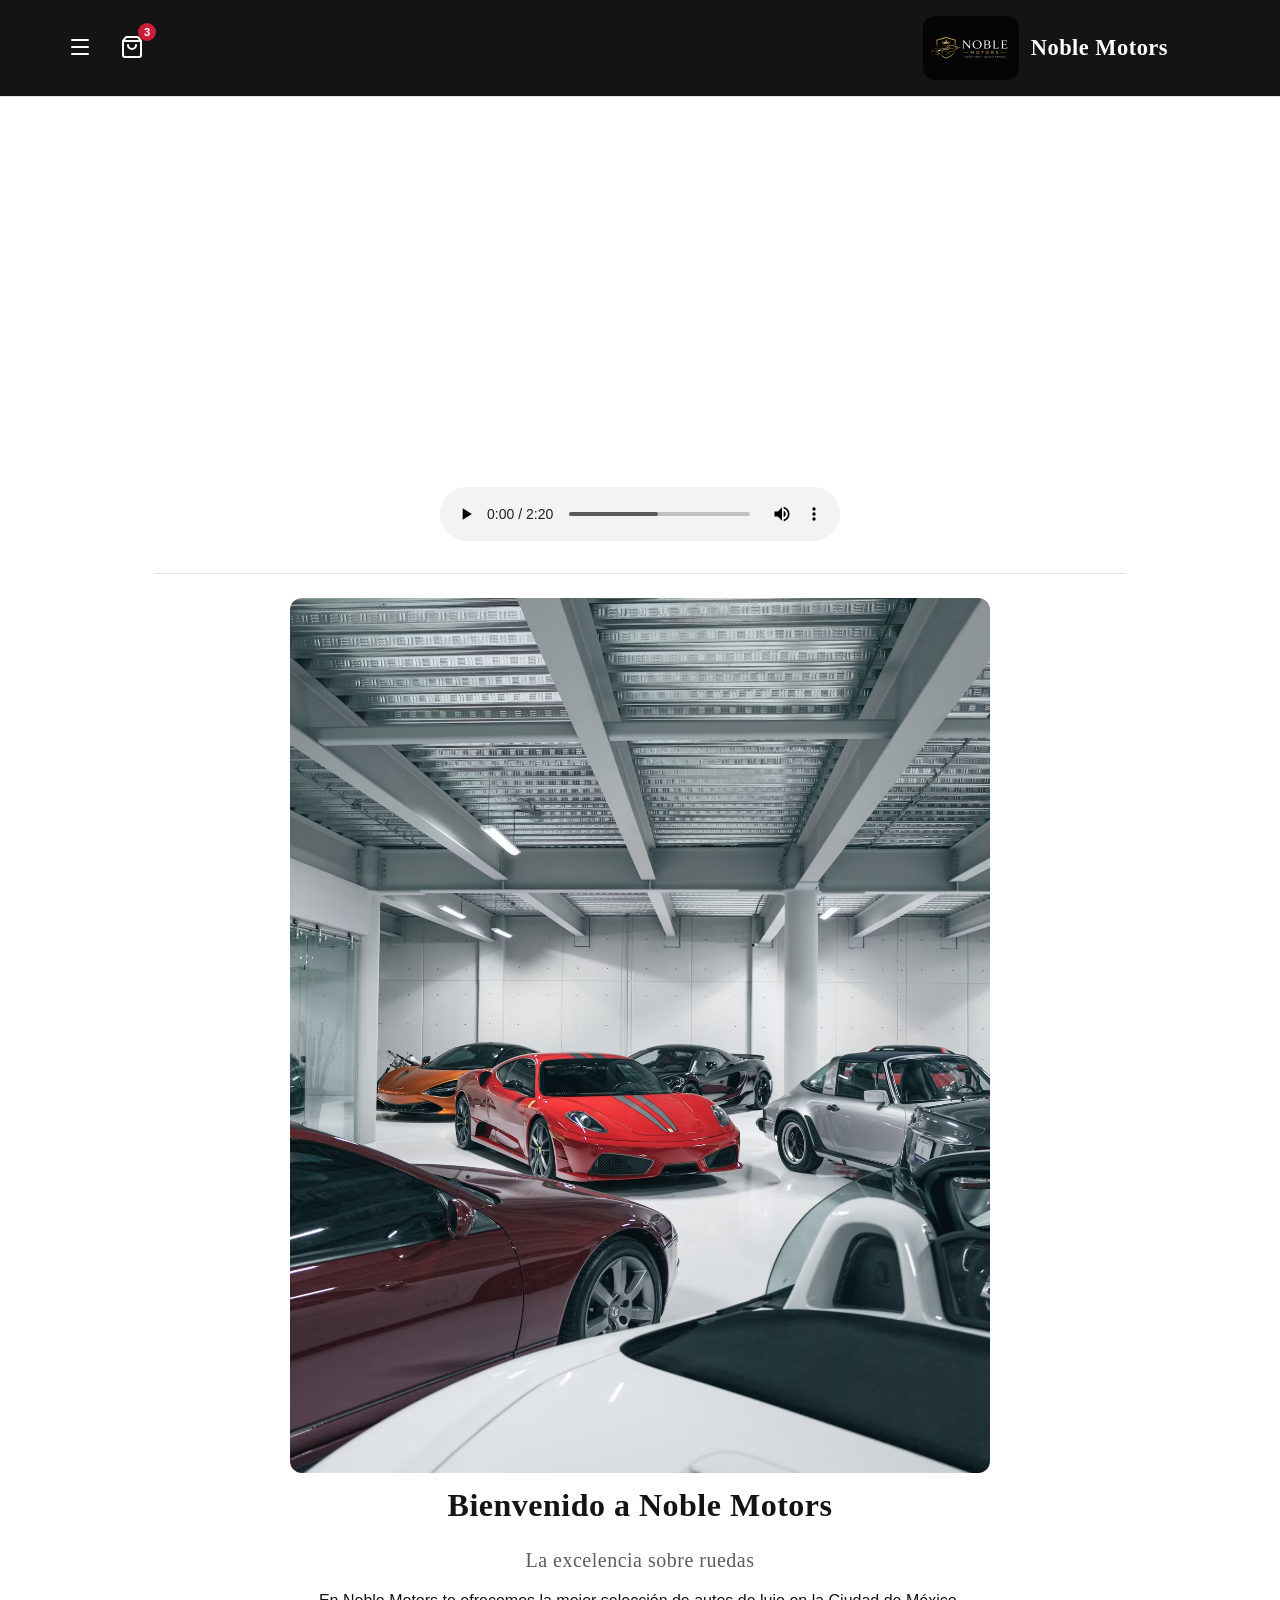
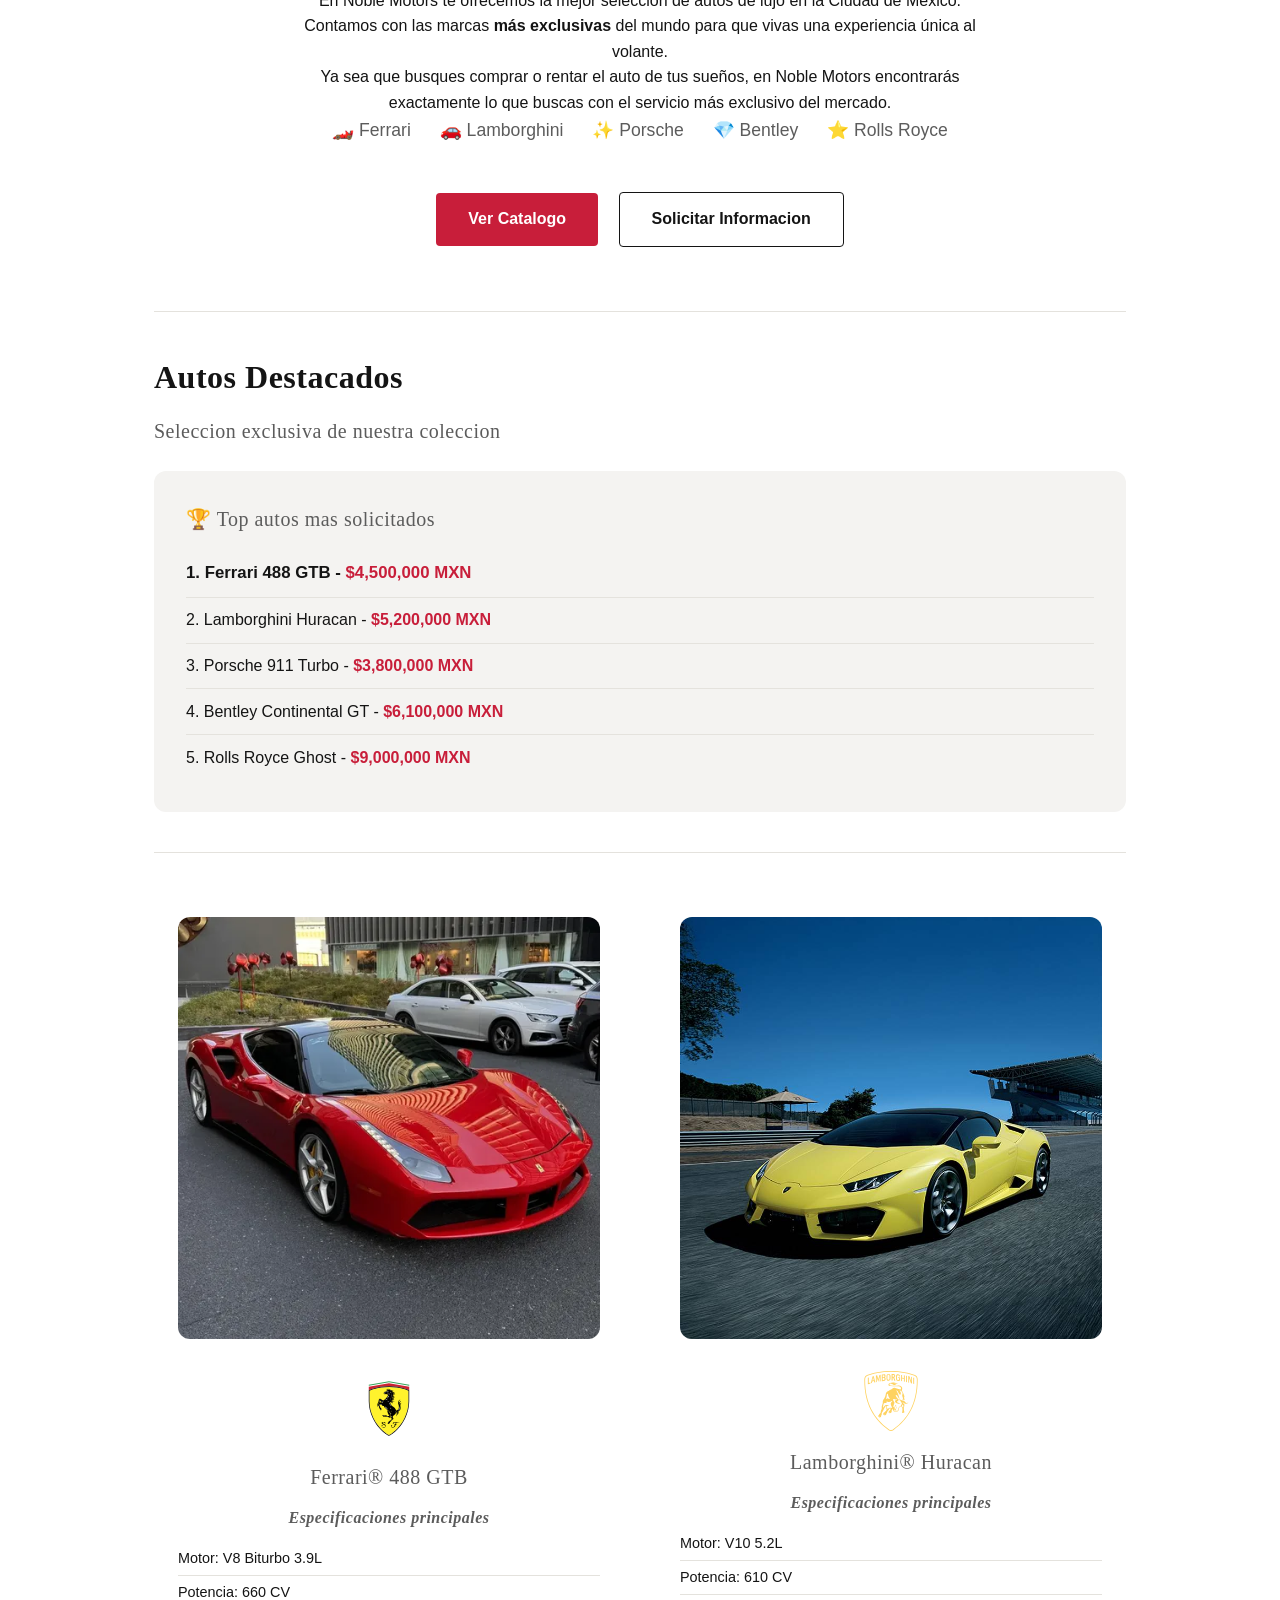
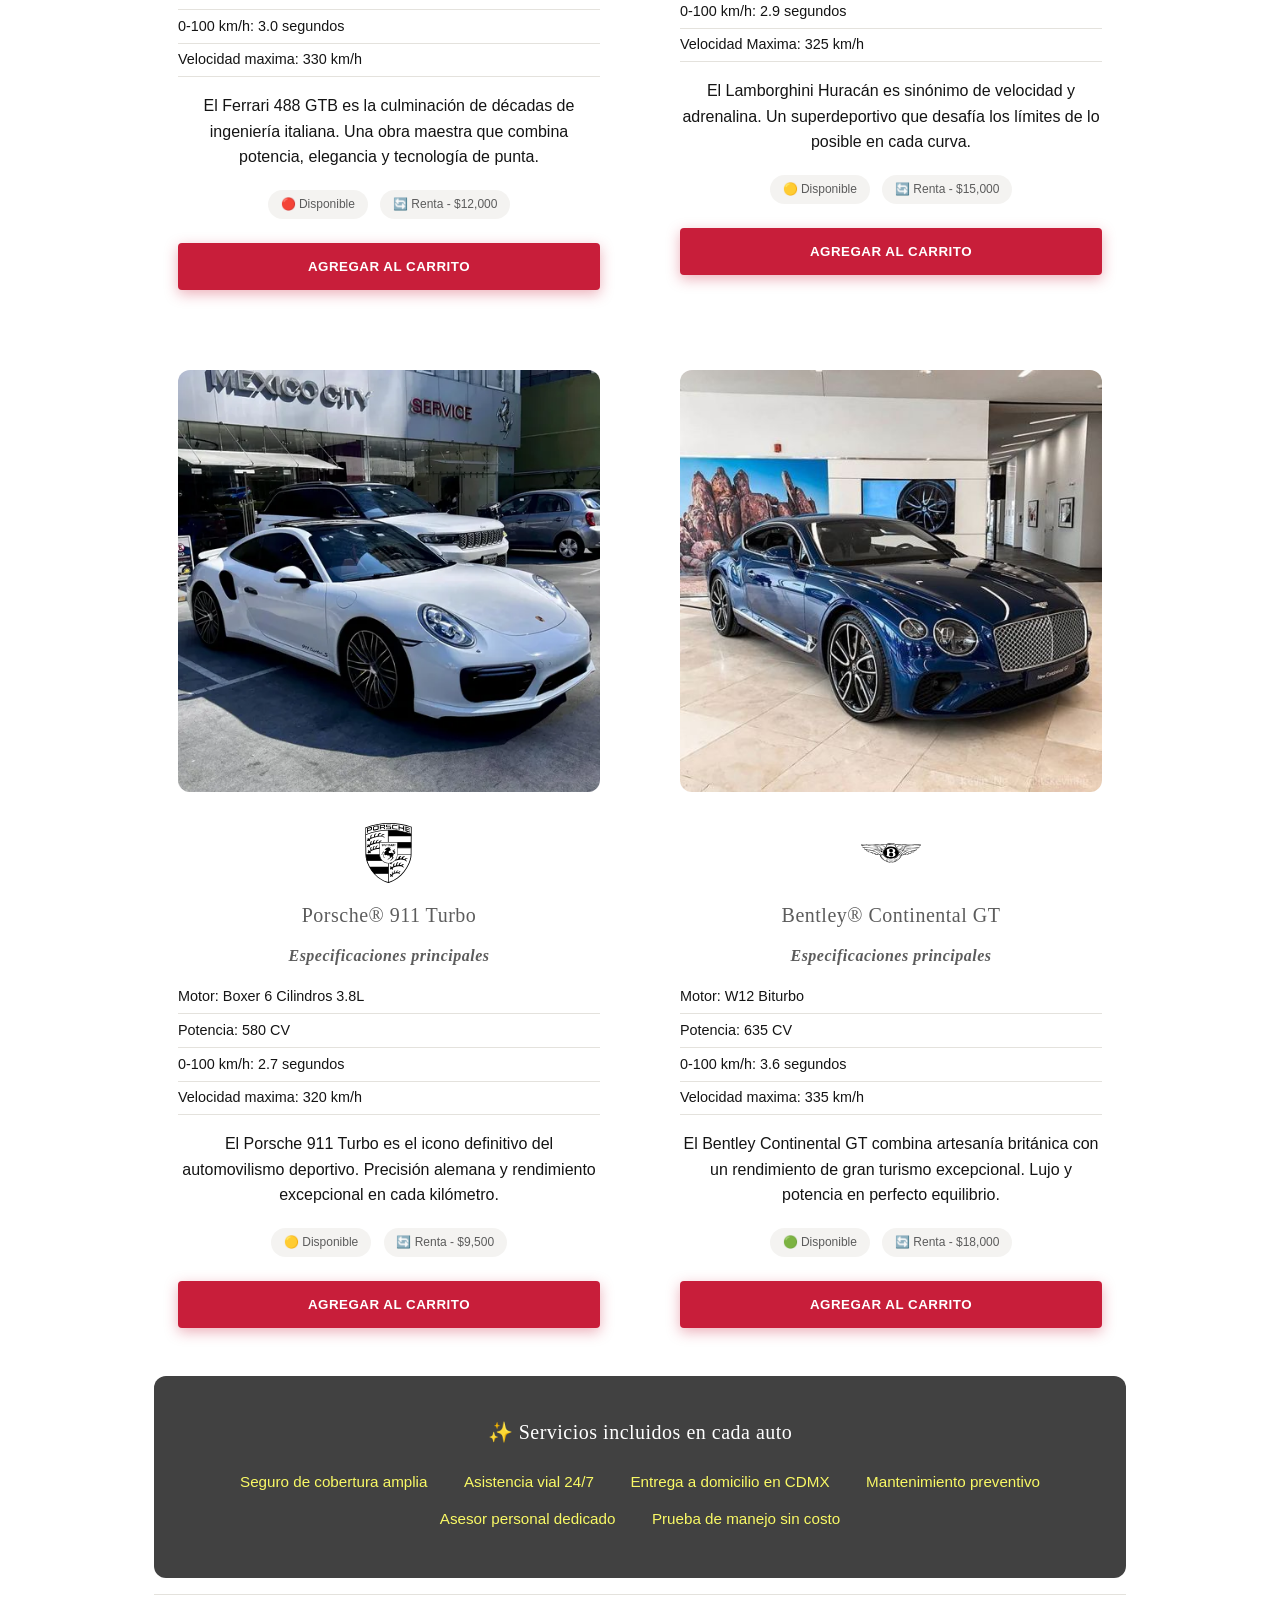
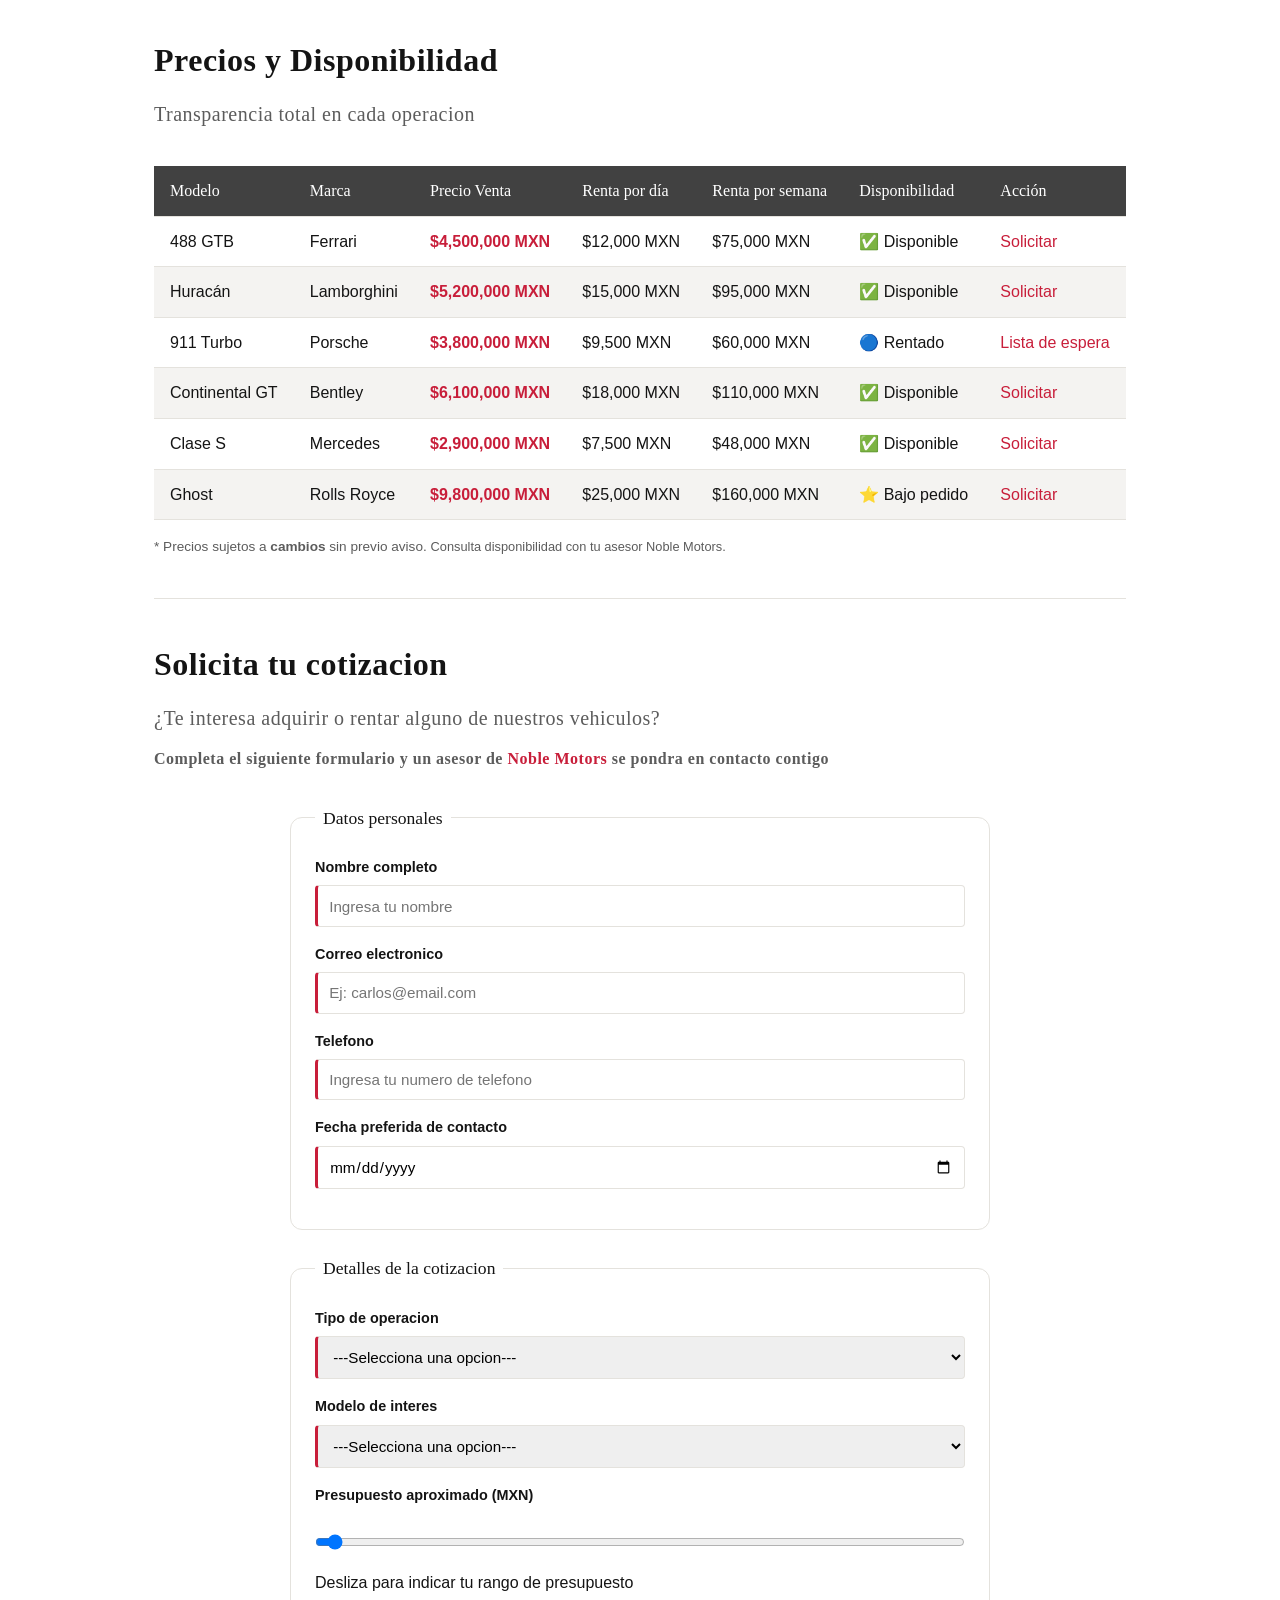
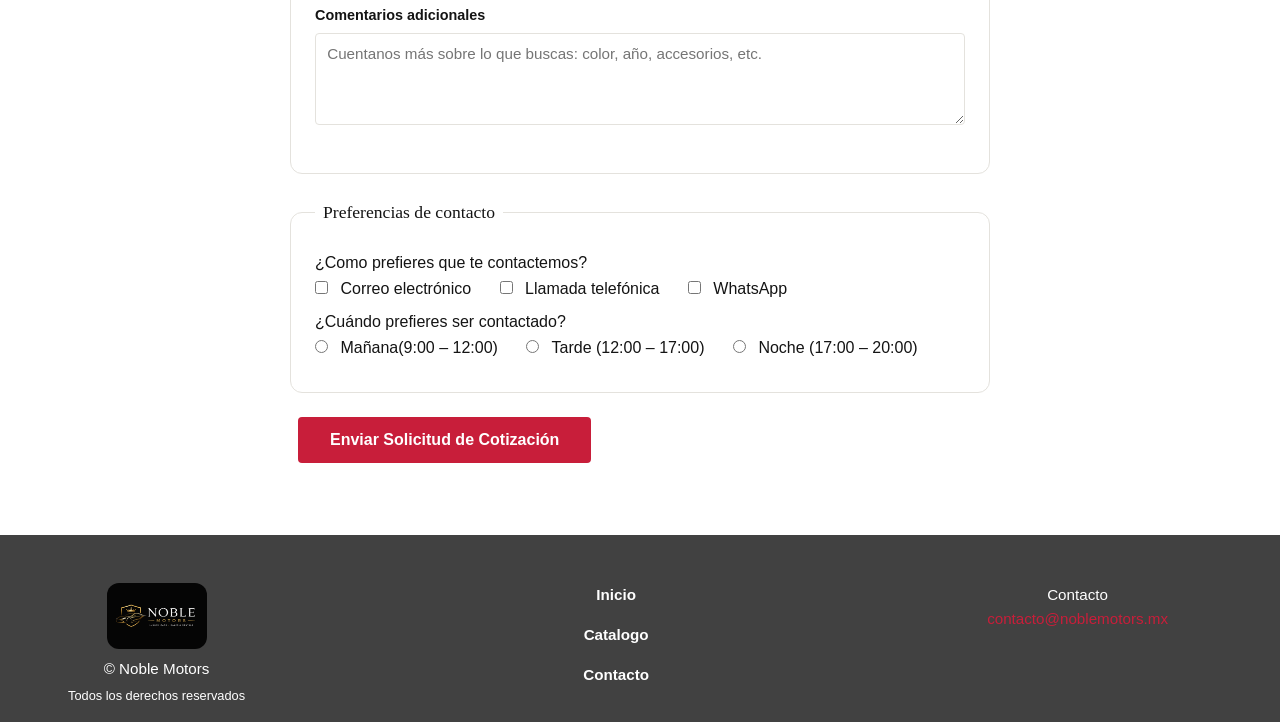
==== commit d1038cea: "Ajusta estilos finales, verifica clases y prepara proyecto para entrega" ====
--- a/index.html
+++ b/index.html
@@ -14,10 +14,10 @@
         <div class = "header__contenido">
 
             <div class="header__izquierda">
-                <button class="header__menu-btn">
+                <button type="button" class="header__menu-btn" aria-label="Abrir menu de navegacion">
                     <svg width="24" height="24" viewBox="0 0 24 24" fill="none" stroke="#ffffff" stroke-width="2" stroke-linecap="round" stroke-linejoin="round" class="lucide lucide-menu-icon lucide-menu"><path d="M4 5h16"/><path d="M4 12h16"/><path d="M4 19h16"/></svg>
                 </button>
-                <button class="header__carrito-btn">
+                <button type="button" class="header__carrito-btn" aria-label="Abrir carrito">
                     <svg width="24" height="24" viewBox="0 0 24 24" fill="none" stroke="#ffffff" stroke-width="2" stroke-linecap="round" stroke-linejoin="round" class="lucide lucide-shopping-bag-icon lucide-shopping-bag"><path d="M16 10a4 4 0 0 1-8 0"/><path d="M3.103 6.034h17.794"/><path d="M3.4 5.467a2 2 0 0 0-.4 1.2V20a2 2 0 0 0 2 2h14a2 2 0 0 0 2-2V6.667a2 2 0 0 0-.4-1.2l-2-2.667A2 2 0 0 0 17 2H7a2 2 0 0 0-1.6.8z"/></svg>
                     <span class="header__carrito-badge">0</span>
                 </button>
@@ -132,7 +132,7 @@
                     <span class="auto-card__tag">🔴 Disponible</span>
                     <span class="auto-card__tag" data-precio="12000">🔄 Renta - $12,000</span>
                 </div>
-                <button class="auto-card__btn--agregar" data-nombre="Ferrari 488 GTB" data-imagen="img/Ferrari.webp" data-precio="12000">
+                <button type="button" class="auto-card__btn--agregar" data-nombre="Ferrari 488 GTB" data-imagen="img/Ferrari.webp" data-precio="12000">
                     <p>AGREGAR AL CARRITO</p>
                 </button>
             </article>
@@ -160,7 +160,7 @@
                     <span class="auto-card__tag">🟡 Disponible</span>
                     <span class="auto-card__tag" data-precio="15000">🔄 Renta - $15,000</span>
                 </div>
-                <button class="auto-card__btn--agregar" data-nombre="Lamborghini Huracan" data-imagen="img/Lamborghini.webp" data-precio="15000">
+                <button type="button" class="auto-card__btn--agregar" data-nombre="Lamborghini Huracan" data-imagen="img/Lamborghini.webp" data-precio="15000">
                     <p>AGREGAR AL CARRITO</p>
                 </button>
             </article>
@@ -187,7 +187,7 @@
                     <span class="auto-card__tag">🟡 Disponible</span>
                     <span class="auto-card__tag" data-precio="9500">🔄 Renta - $9,500</span>
                 </div>
-                <button class="auto-card__btn--agregar" data-nombre="Porsche" data-imagen="img/Porsche.webp" data-precio="9500">
+                <button type="button" class="auto-card__btn--agregar" data-nombre="Porsche" data-imagen="img/Porsche.webp" data-precio="9500">
                     <p>AGREGAR AL CARRITO</p>
                 </button>
             </article>
@@ -215,7 +215,7 @@
                     <span class="auto-card__tag">🟢 Disponible</span>
                     <span class="auto-card__tag" data-precio="18000">🔄 Renta - $18,000</span>
                 </div>
-                <button class="auto-card__btn--agregar" data-nombre="Bentley Continental GT" data-imagen="img/Bentley Continental.jpeg" data-precio="18000">
+                <button type="button" class="auto-card__btn--agregar" data-nombre="Bentley Continental GT" data-imagen="img/Bentley Continental.jpeg" data-precio="18000">
                     <p>AGREGAR AL CARRITO</p>
                 </button>
             </article>
@@ -453,7 +453,7 @@
 
     <section class="carrito">
         <aside class="carrito__panel">
-            <button class="carrito__panel-btn--cerrar">
+            <button type="button" class="carrito__panel-btn--cerrar">
                 <svg  width="24" height="24" viewBox="0 0 24 24" fill="none" stroke="#b51a00" stroke-width="1.75" stroke-linecap="round" stroke-linejoin="round" class="lucide lucide-circle-x-icon lucide-circle-x"><circle cx="12" cy="12" r="10"/><path d="m15 9-6 6"/><path d="m9 9 6 6"/></svg>
             </button>
             <h2 class="carrito__panel-titulo">CARRITO</h2>
@@ -470,7 +470,7 @@
                     <img class="carrito__icono-eliminar" src="img/eliminar.png" alt="icono eliminar">
                 </div>
                 <div class="carrito__panel-articulo">
-                    <img class="carrito__articulo-imagen" src="/img/delivery.png" alt="icono entrega domicilio">
+                    <img class="carrito__articulo-imagen" src="img/delivery.png" alt="icono entrega domicilio">
                     <p class="carrito__producto">Entrega a domicilio</p>
                     <p class="carrito__producto--precio">$1099</p>
                     <img class="carrito__icono-eliminar" src="img/eliminar.png" alt="icono eliminar">
--- a/css/styles.css
+++ b/css/styles.css
@@ -95,7 +95,15 @@
 }
 
 /* ----- Layout general ---- */
+body {
+  min-height: 100vh;
+  display: flex;
+  flex-direction: column;
+}
+
 main {
+  flex: 1 0 auto;
+  width: 100%;
   max-width: 1100px;
   margin: 0 auto;
   padding: 2rem 5%;
@@ -144,6 +152,8 @@
 }
 /* ------ FOOTER ------ */
 .footer {
+  flex-shrink: 0;
+  margin-top: auto;
   padding: 1rem 5% 1rem 1.25rem;
   background-color: var(--color-contraste);
 }
@@ -293,10 +303,17 @@
 }
 
 /* --------------------------- MENU NAVEGACION --------------------------- */
+.menu {
+  position: fixed;
+  inset: 0;
+  padding: 0;
+  border: 0;
+  pointer-events: none;
+}
 .menu__panel {
   position: absolute;
   top: 97px;
-  left: -50%;
+  left: -70%;
   display: flex;
   flex-direction: column;
   gap: 0.25rem;
@@ -375,10 +392,17 @@
 }
 
 /* --------------------------- CARRITO --------------------------- */
+.carrito {
+  position: fixed;
+  inset: 0;
+  padding: 0;
+  border: 0;
+  pointer-events: none;
+}
 .carrito__panel {
   position: absolute;
   top: 97px;
-  left: -50%;
+  left: -70%;
   display: flex;
   flex-direction: column;
   gap: 0.25rem;
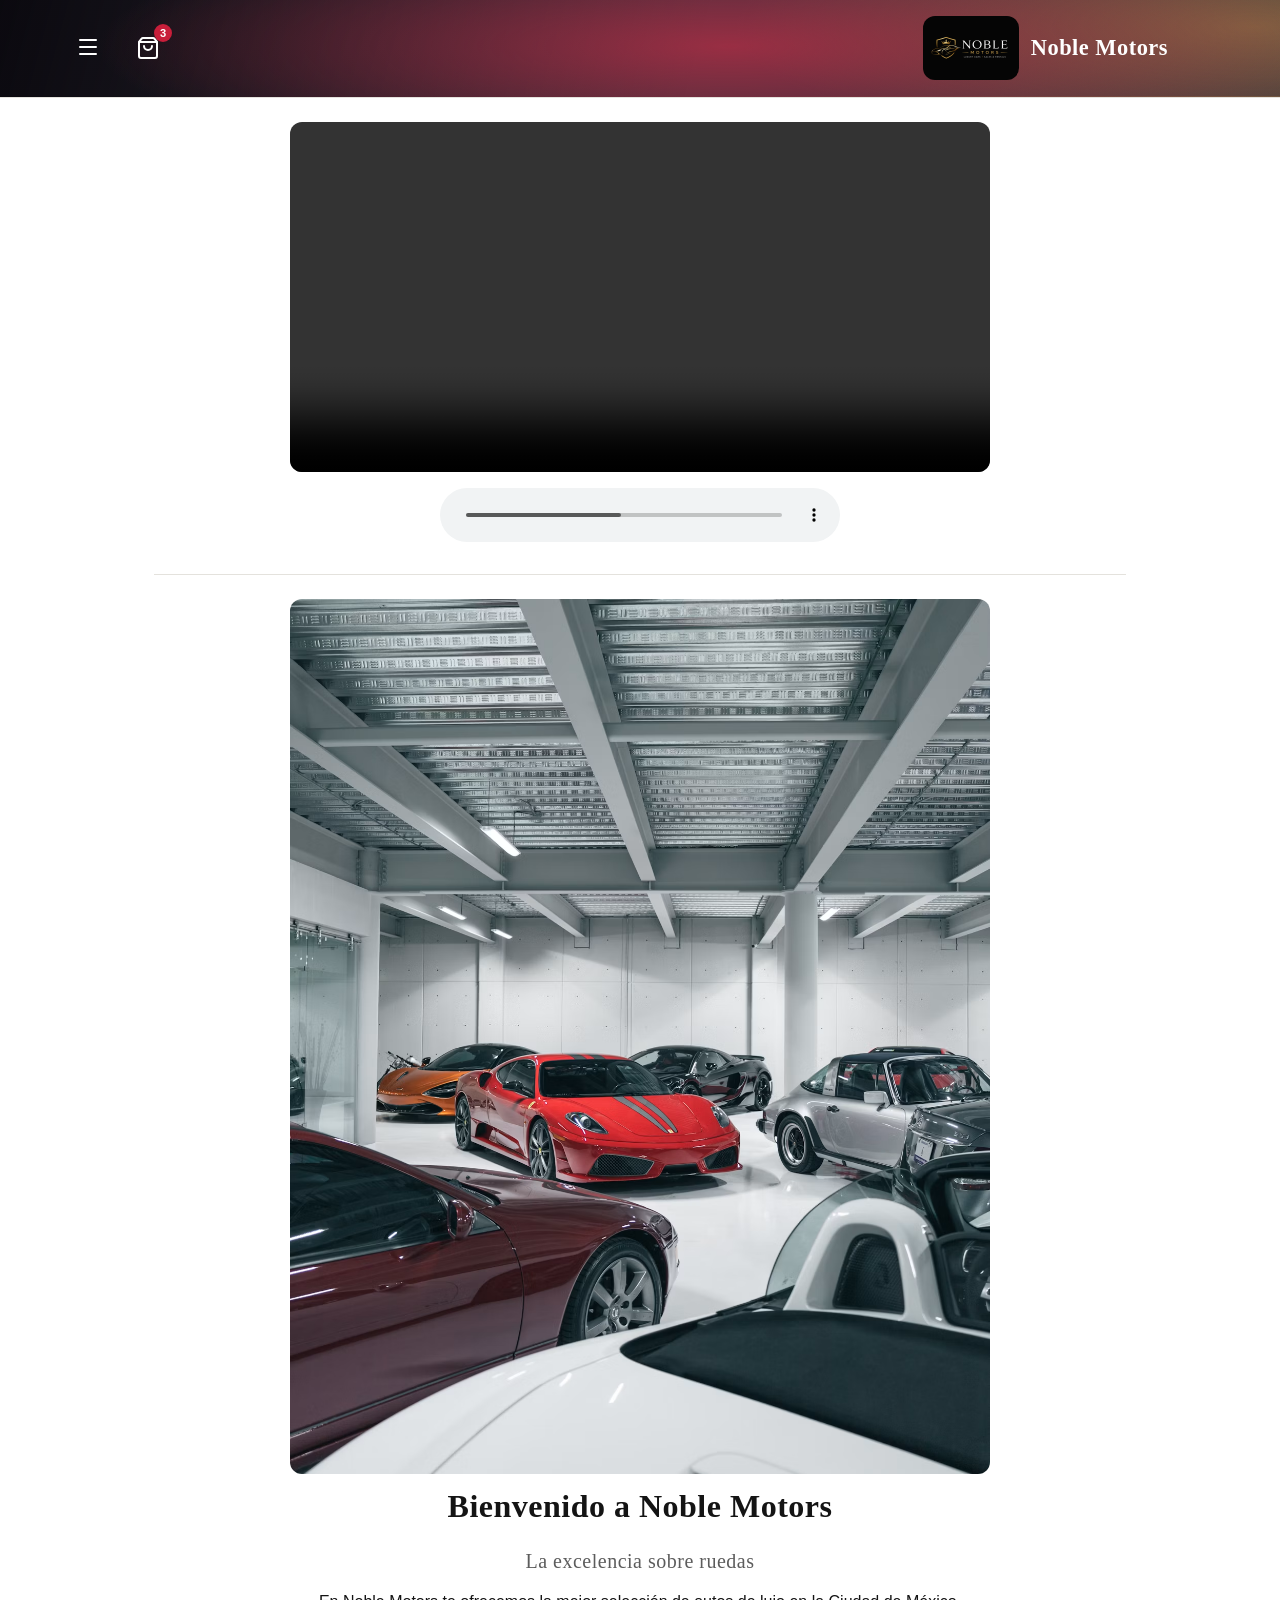
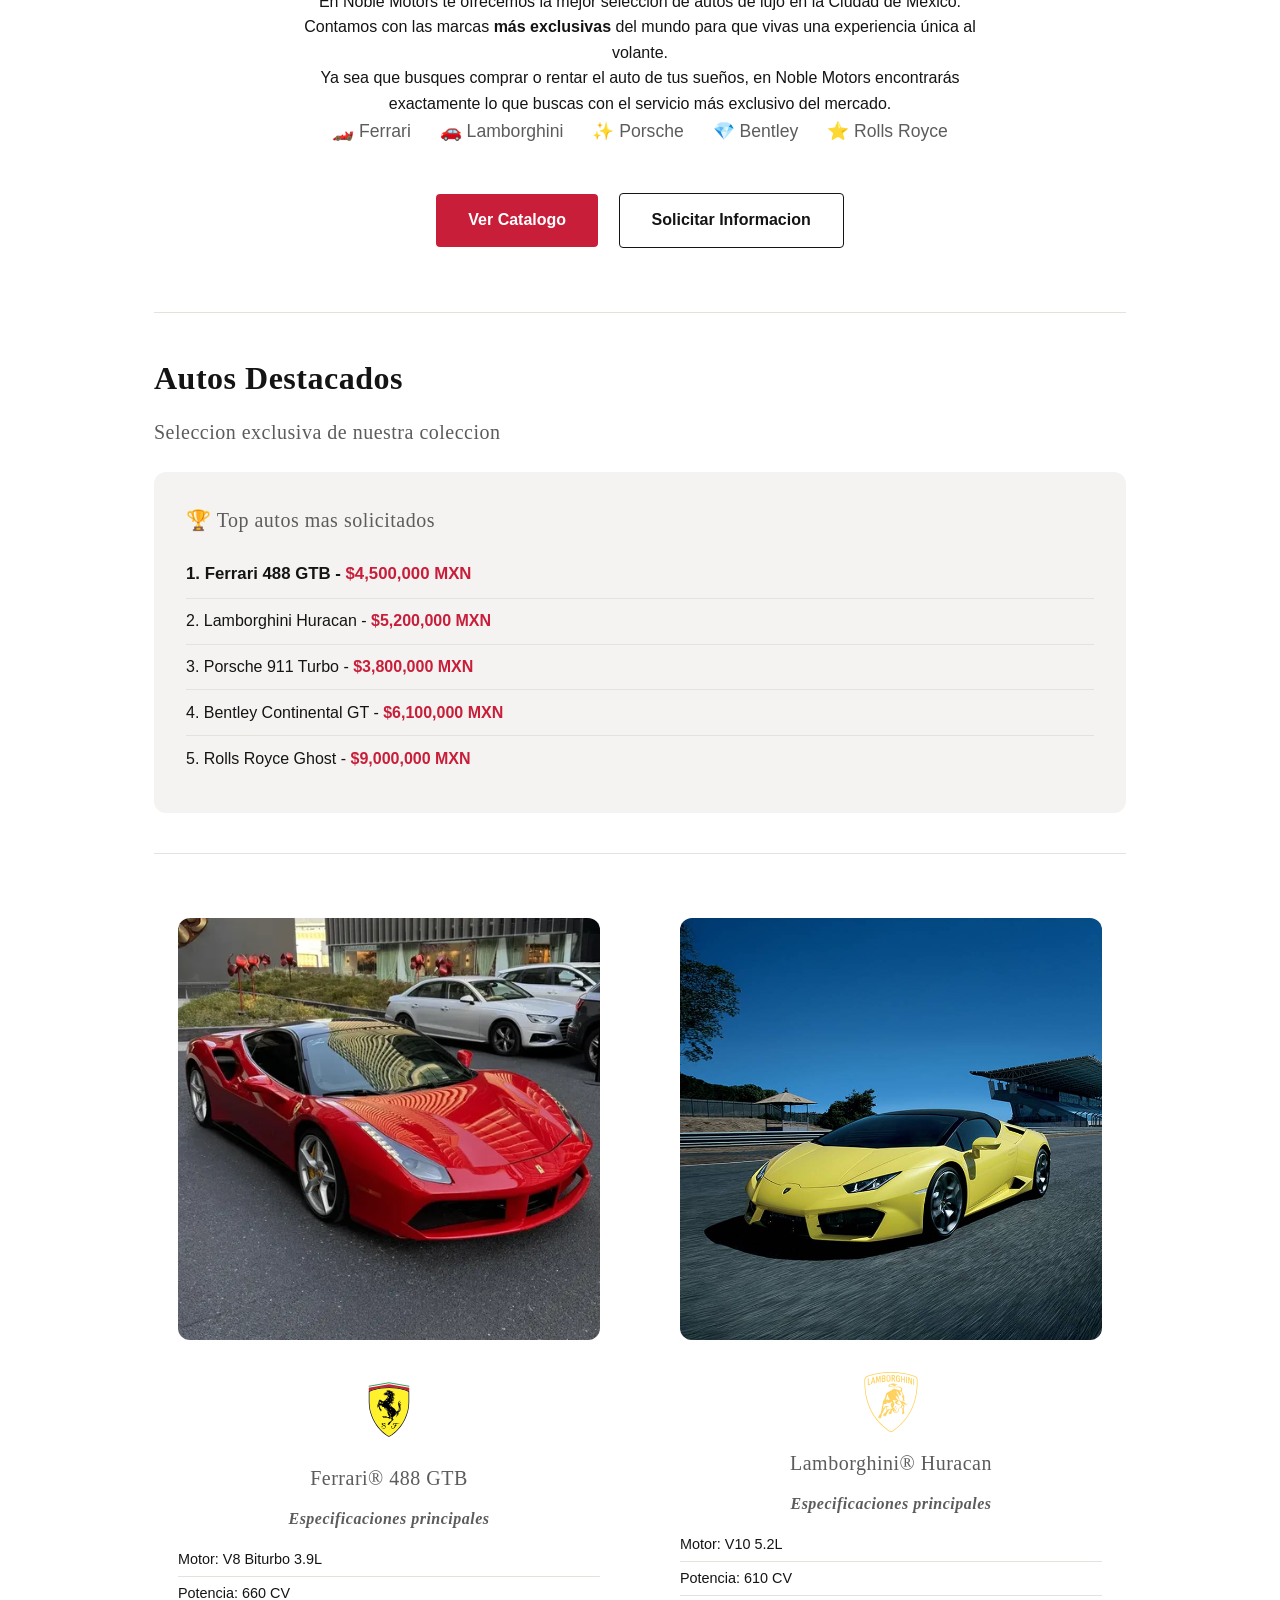
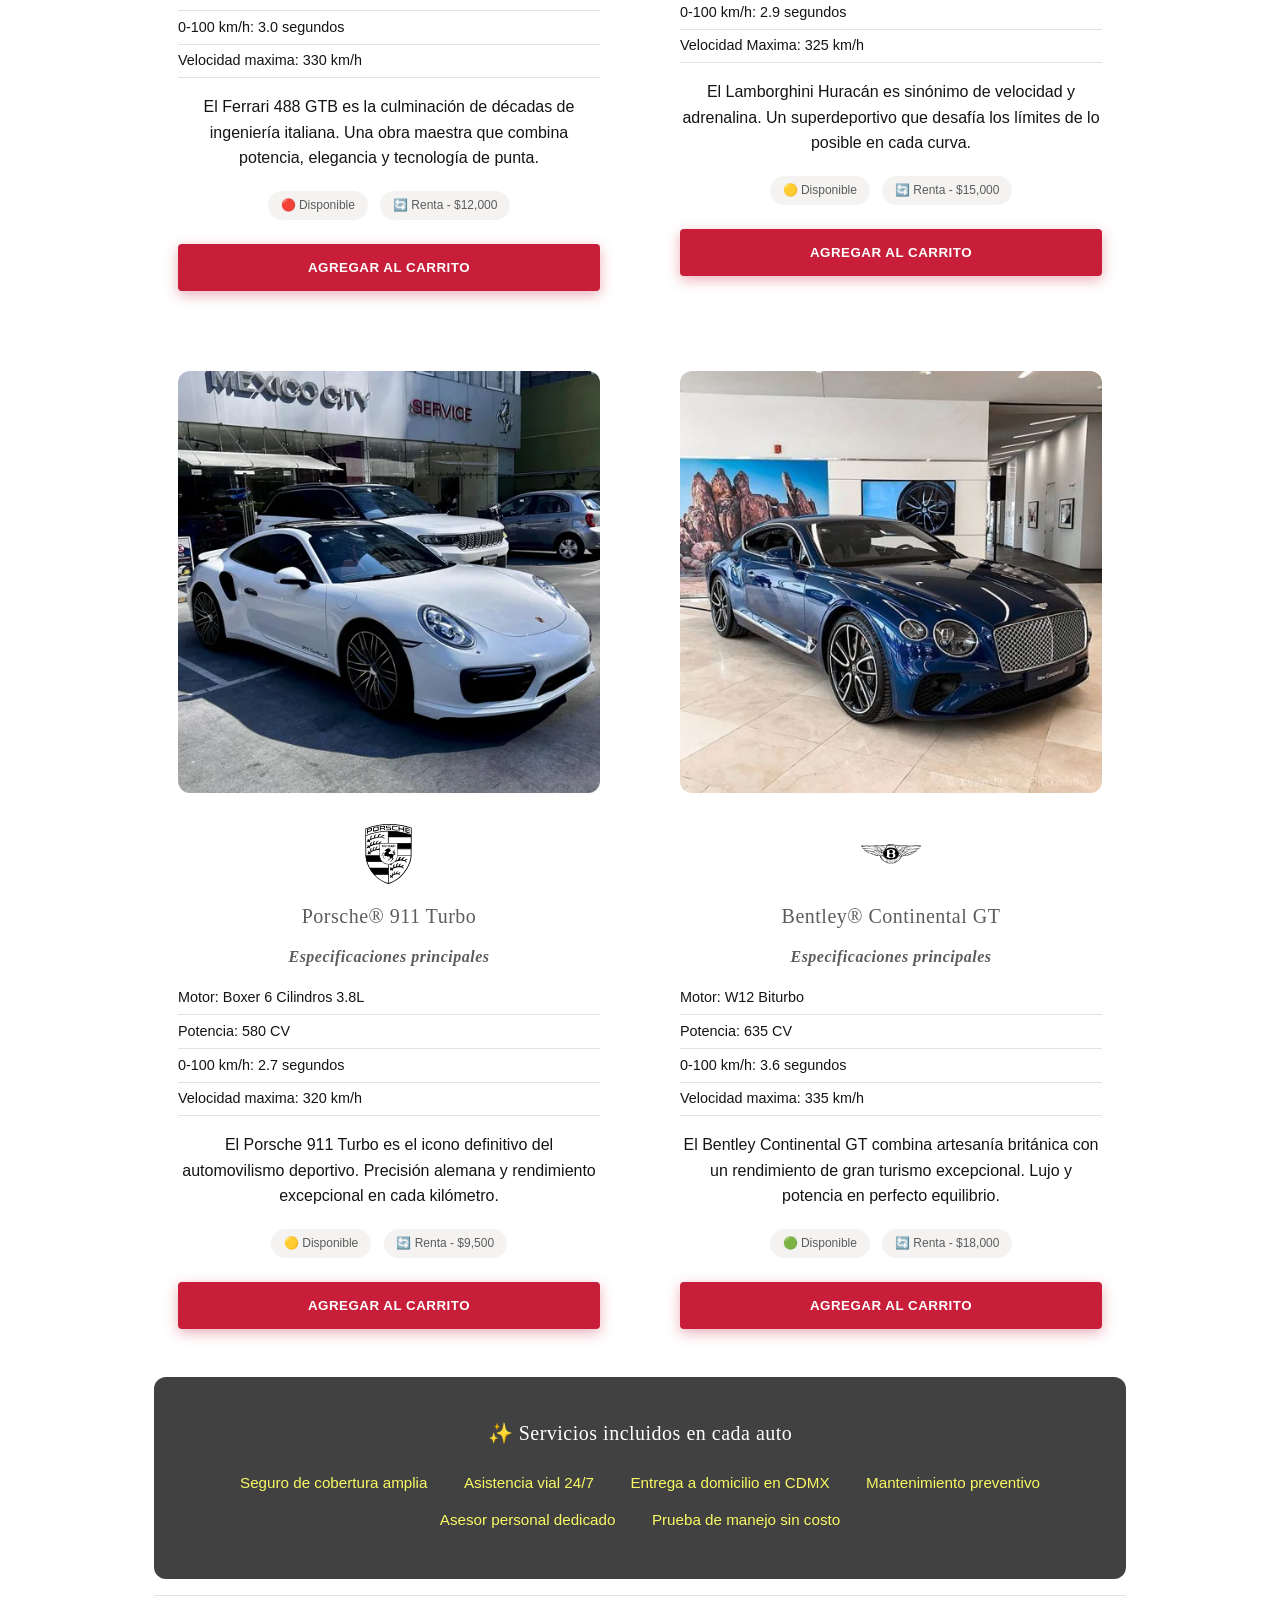
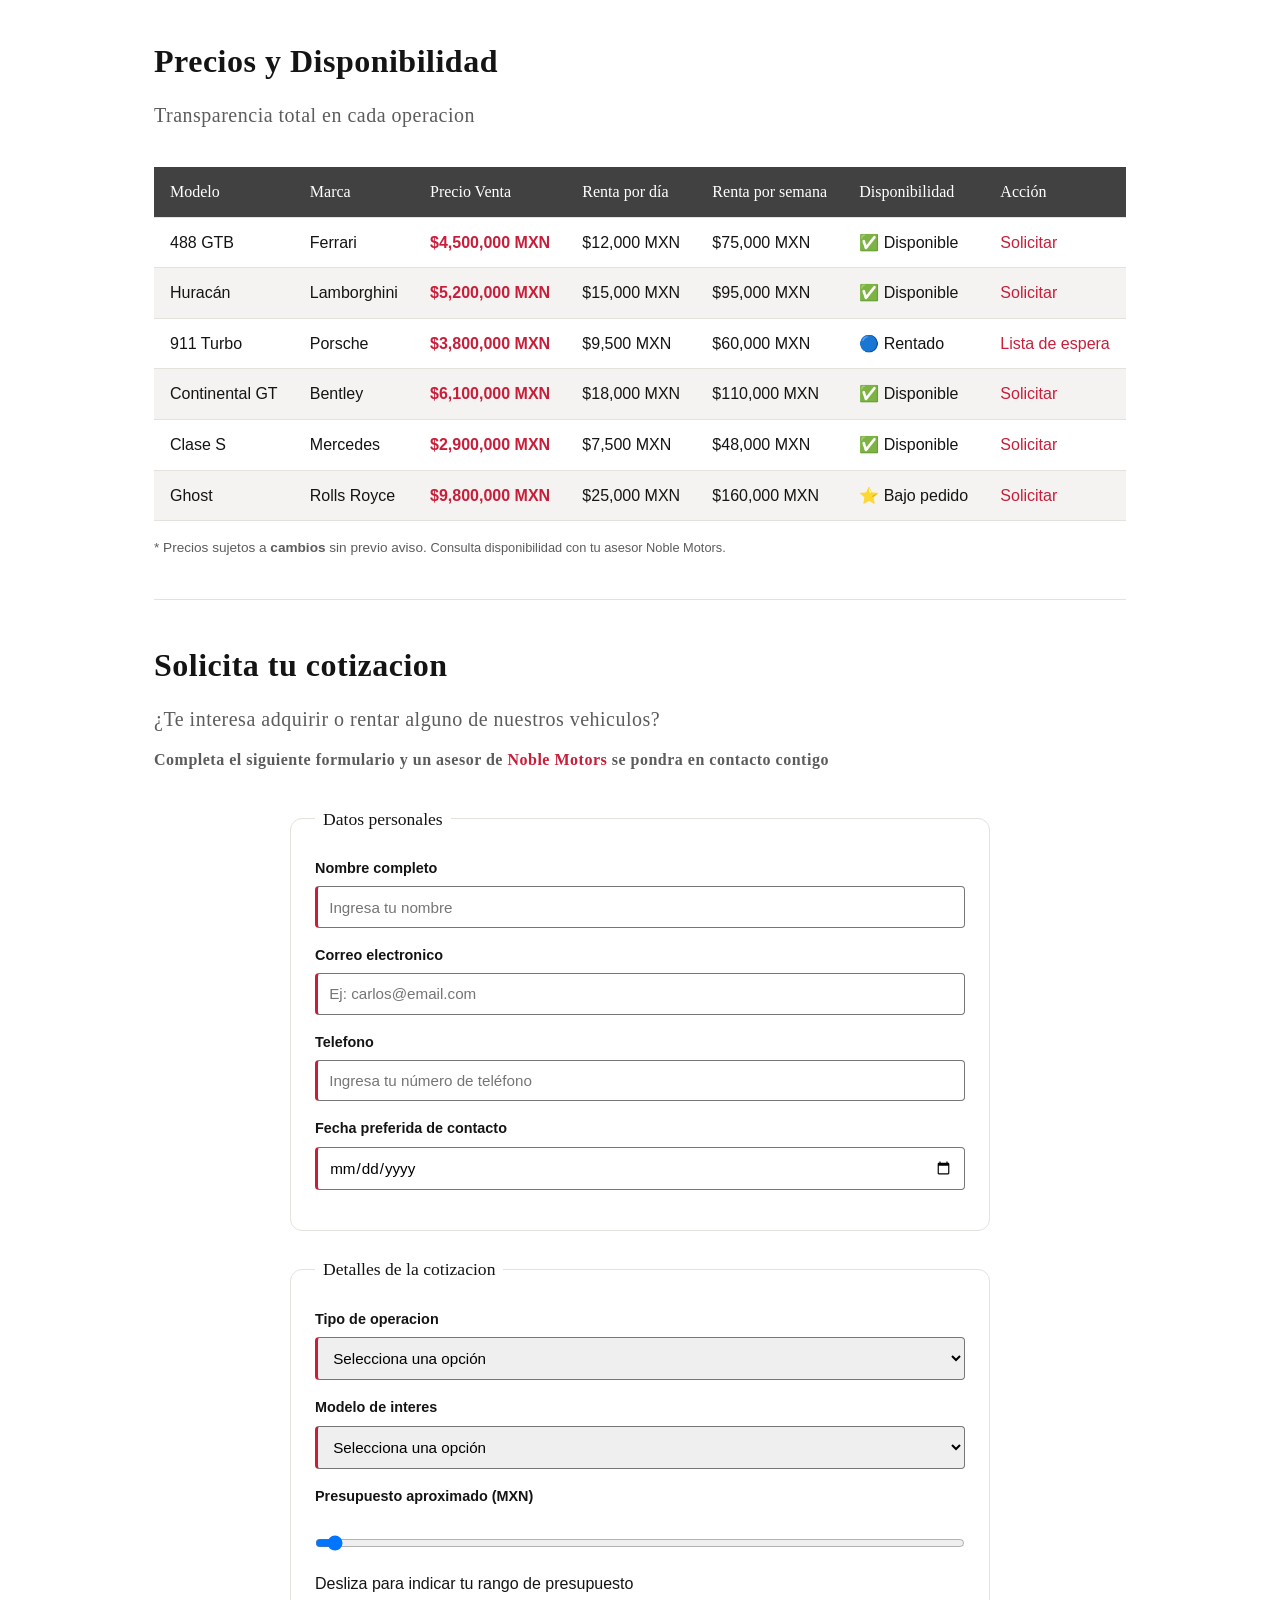
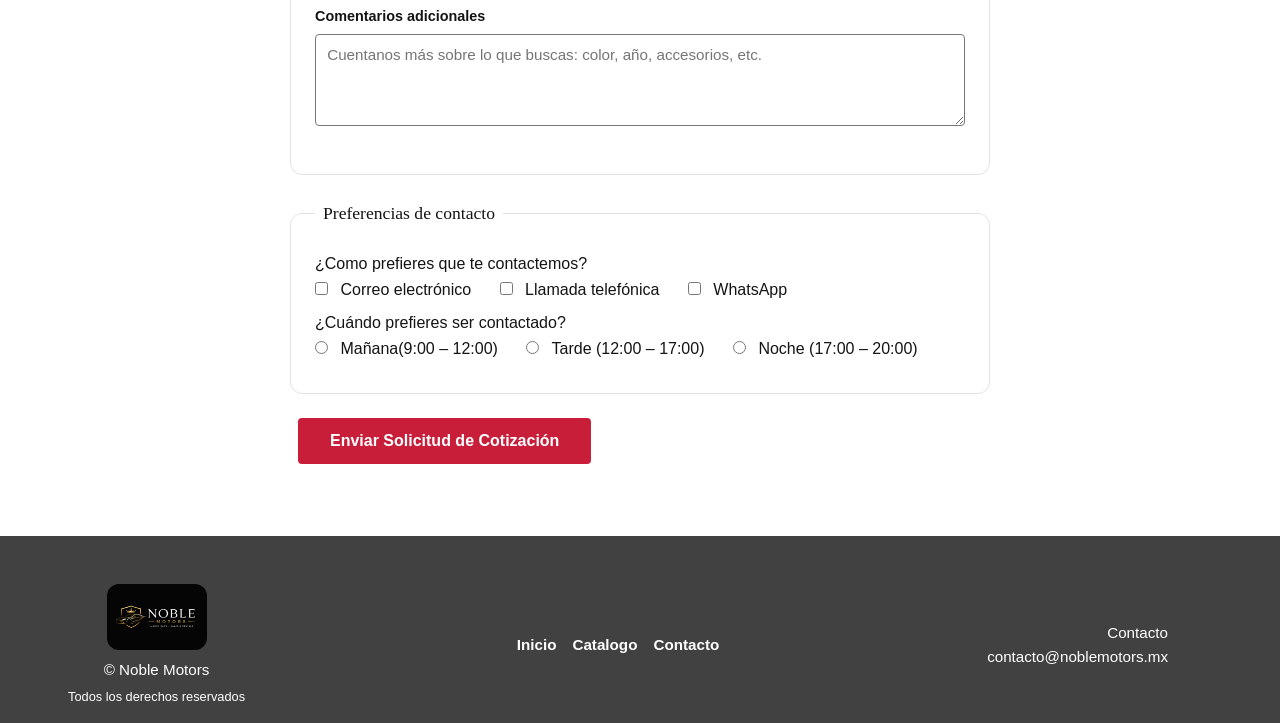
==== commit bf80418d: "Mejora accesibilidad y estilos" ====
--- a/index.html
+++ b/index.html
@@ -14,12 +14,13 @@
         <div class = "header__contenido">
 
             <div class="header__izquierda">
-                <button type="button" class="header__menu-btn" aria-label="Abrir menu de navegacion">
-                    <svg width="24" height="24" viewBox="0 0 24 24" fill="none" stroke="#ffffff" stroke-width="2" stroke-linecap="round" stroke-linejoin="round" class="lucide lucide-menu-icon lucide-menu"><path d="M4 5h16"/><path d="M4 12h16"/><path d="M4 19h16"/></svg>
-                </button>
-                <button type="button" class="header__carrito-btn" aria-label="Abrir carrito">
-                    <svg width="24" height="24" viewBox="0 0 24 24" fill="none" stroke="#ffffff" stroke-width="2" stroke-linecap="round" stroke-linejoin="round" class="lucide lucide-shopping-bag-icon lucide-shopping-bag"><path d="M16 10a4 4 0 0 1-8 0"/><path d="M3.103 6.034h17.794"/><path d="M3.4 5.467a2 2 0 0 0-.4 1.2V20a2 2 0 0 0 2 2h14a2 2 0 0 0 2-2V6.667a2 2 0 0 0-.4-1.2l-2-2.667A2 2 0 0 0 17 2H7a2 2 0 0 0-1.6.8z"/></svg>
-                    <span class="header__carrito-badge">0</span>
+                <button type="button" class="header__menu-btn" aria-label="Abrir menú de navegación" aria-controls="menu-principal" aria-expanded="false">
+                    <svg aria-hidden="true" focusable="false" width="24" height="24" viewBox="0 0 24 24" fill="none" stroke="#ffffff" stroke-width="2" stroke-linecap="round" stroke-linejoin="round" class="lucide lucide-menu-icon lucide-menu"><path d="M4 5h16"/><path d="M4 12h16"/><path d="M4 19h16"/></svg>
+                </button>
+                <button type="button" class="header__carrito-btn" aria-label="Abrir carrito" aria-controls="carrito-principal" aria-expanded="false">
+                    <svg aria-hidden="true" focusable="false" width="24" height="24" viewBox="0 0 24 24" fill="none" stroke="#ffffff" stroke-width="2" stroke-linecap="round" stroke-linejoin="round" class="lucide lucide-shopping-bag-icon lucide-shopping-bag"><path d="M16 10a4 4 0 0 1-8 0"/><path d="M3.103 6.034h17.794"/><path d="M3.4 5.467a2 2 0 0 0-.4 1.2V20a2 2 0 0 0 2 2h14a2 2 0 0 0 2-2V6.667a2 2 0 0 0-.4-1.2l-2-2.667A2 2 0 0 0 17 2H7a2 2 0 0 0-1.6.8z"/></svg>
+                    <span class="header__carrito-badge" aria-hidden="true">0</span>
+                    <span class="visually-hidden" id="carrito-conteo" role="status" aria-live="polite" aria-atomic="true">Carrito: 0 artículos</span>
                 </button>
             </div>
 
@@ -31,20 +32,21 @@
         </div>
     </header>
         
-    <section class="header-media">
-        <video class="header-media__video" autoplay muted loop
-            src="assets/Promocional Noble Motors.mp4" type="video/mp4">
+    <section class="header-media" aria-label="Multimedia de Noble Motors">
+        <video class="header-media__video" controls muted playsinline aria-label="Video promocional de Noble Motors">
+            <source src="assets/Promocional Noble Motors.mp4" type="video/mp4">
+            Tu navegador no puede reproducir este video.
         </video>
-        <audio class="header-media__audio" src="assets/Solace.mp3" controls></audio>
+        <audio class="header-media__audio" src="assets/Solace.mp3" controls aria-label="Pista de audio de Noble Motors"></audio>
     </section>        
                 
     <main>
         <section class="hero">
-            <article class="hero__imagen">
-                <img src="img/Noble motors venta y renta de autos de lujo.avif" alt="Noble Motors Autos de Lujo">
-            </article>
-
-            <article class="hero__contenido">
+            <div class="hero__imagen">
+                <img src="img/Noble motors venta y renta de autos de lujo.avif" alt="Autos de lujo disponibles en Noble Motors">
+            </div>
+
+            <div class="hero__contenido">
                 <h2>Bienvenido a Noble Motors</h2>
                 <h3>La excelencia sobre ruedas</h3>
 
@@ -66,7 +68,7 @@
                     <span class="hero__marca">💎 Bentley</span>
                     <span class="hero__marca">⭐ Rolls Royce</span>
                 </p>
-            </article>
+            </div>
 
 
             <div class="hero__botones">
@@ -95,11 +97,12 @@
         </section>    
 
         <section class="card-grid">
+            <h2 class="visually-hidden">Vehículos destacados</h2>
 
             <article class="auto-card auto-card--ferrari">
-                <img class="auto-card__imagen" src="img/Ferrari.webp" alt="Ferrari 488">
+                <img class="auto-card__imagen" src="img/Ferrari.webp" alt="Automóvil Ferrari 488 GTB rojo">
              
-                <svg class="auto-card__logo" width="400" height="500" viewBox="0 0 192.756 192.756">
+                <svg aria-hidden="true" focusable="false" class="auto-card__logo" width="400" height="500" viewBox="0 0 192.756 192.756">
                 <g fill-rule="evenodd" clip-rule="evenodd">
                 <path fill="#ffffff" d="M0 0h192.756v192.756H0V0z"/>
                 <path fill="#ffffff" d="M161.35 23.388v3.349L96.376 15.35 31.407 26.737v-3.349l64.969-11.462 64.974 11.462z"/>
@@ -133,14 +136,14 @@
                     <span class="auto-card__tag" data-precio="12000">🔄 Renta - $12,000</span>
                 </div>
                 <button type="button" class="auto-card__btn--agregar" data-nombre="Ferrari 488 GTB" data-imagen="img/Ferrari.webp" data-precio="12000">
-                    <p>AGREGAR AL CARRITO</p>
+                    <span>AGREGAR AL CARRITO</span>
                 </button>
             </article>
 
 
             <article class="auto-card auto-card--lamborghini">
-                <img class="auto-card__imagen" src="img/Lamborghini.webp" alt="Lamborghini Huracan">
-                <svg class="auto-card__logo" viewBox="0 0 889.2 999.9999999999999" width="500" height="500"><path d="M728.5 527.3c-.8.4-5.6 2.8-7 3.3-9.9 4.4-18.8 3.7-28.7-2.1-7.1-4.2-13.7-13.4-16.3-16.6-2-2.5-4.5-5.9-8-9.1-6.6-5.9-15.5-9.8-30.9-9.5-1.2 0-2.5-.3-3.6-.8-15.6-8.2-42.4-18.3-68-17-5.1.3-5.8-3.4-7.5-7.5-4.7-12.5-8.1-18.2-11.2-22.7-4-5.8-5.8-5.8-9.1-6.7-3.7-1-7.8-1.4-10.2-5.8-.3-.5-1.5-2.8-.1-4.4 3.4-4 12.8-9.4-1.3-17.4-8.6-4.9-4.8-8-3.4-8.8 2-1 5.4-1.8 9.5-1s8.9 3.3 13.6 8.7c4.6 5.4 20.2 30.7 29.7 49.9.1.3.3 1.6 2.1 1.8 2.7.3 7.2.3 8.1.4 1.5.1 1.5-1.1 1.3-1.5-13.5-44.6-28.9-100.2-55.8-138.9-.5-1.1-.1-2.3 1.6-2.1 24 2.5 31 36.7 45.1 59.1 18.1 28.9 28.7 17.6 30.4-1.9 1.2-13.6-2.4-30.9-11.9-40.7-2.3-2.7-6.3-6.2-7.9-8.3-.6-.7-.7-2 .9-2.4.7-.2 1.6-.2 2.9-.2 11.1.9 26.5 9.8 33 19.8 13.3 20.5 12.3 31.6 10.5 38.8-3.1 12.5-8.9 19.6-1.7 39.3 14.3 39 10.5 30.8 2.4 55.4-.7 1.9.4 3.2 2.1 3.1 18.7-1.7 24.4 2.5 28.4 4.7.4.2.8.5 1.1.5.7-.2 1-1.2 1.1-2.4 1.5-10.5-.7-15-3.1-21.2-1.4-3.6-3-7.7-3.5-11.7-.8-5.1.1-8 1.7-11.9 2.6-6.5 4.2-11.6 2.1-21.5-4.7-20.8-21.8-55-32.6-74.7-.9-1.7-8.3-15.8-9.5-17.8-.8-1.4-.5-3.1.1-4.5.5-1.1 1.3-3.3 1.3-3.3 2.6-6.6 4-11.7 4.8-17.5 2.5-18.6-2.4-31.9-15.8-43-12.5-10.3-34.8-14.8-64.5-13.2l-6.3.4c-27.9 1.6-59.6 3.4-83.5 1.4-23.1-1.9-36.5-5.6-41.2-11.2-1.5-1.8-2.1-3.8-1.8-6.3.5-5 3.5-10 8.3-13.7 4.1-3.2 9-4.9 12.5-4.4 6.2.2 13 3.7 20.9 7.8 7.1 3.6 15.1 7.7 24.4 10.4 7.9 2.3 15.7 3.3 23.1 3 7.1-.3 14-1.7 20.6-4.4 2.8-1.1 4.8-2.4 5.7-3.2.4-.4.6-1.2.1-1.9-.3-.4-.7-.4-2.2-.4-9.9 0-18.7-1.6-24.3-2.9-6.2-1.6-6.7-3.1-6.7-3.6.1-1.3 3.4-2.6 7.1-2.8 18.3-.8 32.3.2 41.5.8 3.2.2 5.7.4 7.5.4h4.4c.5-.1.7-.4.8-.6.1-.3 0-.7-.3-.9-6.4-5.3-27.4-13.4-51.3-17.6-38.4-6.8-64.2-1.2-79 4.7-2.9 1.2-10.6 4.5-17.3 9.7-7.4 5.8-11.6 12.1-12.4 18.7-1 8.9 5.4 20.3 41.8 24.6 38.5 4.5 74.5 3.8 106.2 3.3 3.3-.1 6.6-.1 9.8-.2 20.1-.3 37.1 4.5 44.4 12.7 8.4 9.4 8.9 21.9 6.8 29.8-.6 2.3-1.9 5.7-3.4 7.9-2.3 3.1-4.8 4.1-9.5 2.8-14.9-3.9-41.4-12.7-54.2-17-11.4-3.9-20.5-6.9-28.1-8.8-22.8-5.6-29.9-1.9-45.1 7.8-3.7 2.3-7.4 4.9-11.8 7.8-6.3 4.3-13.4 9.1-22.8 15-5.7 3.6-13.2 7.7-21.1 12-8 4.4-16.4 9-24.5 13.9-26.1 15.4-30.3 35.9-35.1 59.8-3.4 16.9-7.3 36.1-20.2 55.5-1.4 2.1-12.6 15.7-15 19.6-8.8 14.2-13.6 26.5-11.7 47.1 1.4 15.4-3.9 28.9-9 41.9-4 10.2-7.8 19.9-8.4 30.2-.5 6.4-.2 12.4 0 18.1.4 9.6.5 19.1-2.4 27.4-2.2 6.4-7.9 12.6-10.1 18.8-2.9 7.9-4.8 19.2-4.8 29.5-.2 8.7-6.6 15.1-13.5 21.9-6 6-12.3 12.2-14.6 20.3-.3 1.1-.5 1.9-.9 2.6-.6 1-1.5 1.6-2.7 2.4-2.3 1.6-5.1 3.8-8.2 10-2.6 5.2-1.8 14.4.5 18.9.4.7 1.4 2.3 2.9 2.5 1.1.1 2.1-.4 3.2-1.7 0 0 6.7-7.7 9.3-10.1.7-.7 1.8-.7 2.6-.2.7.5.9 1.5.5 2.5-.3.6-4.3 7.7-6.6 13.8l-.1.1c-.3.9-.7 1.9-.1 2.8.5.9 1.9 1.3 4.1 1.5 1 0 2 .1 2.9.1 12.4 0 18.9-3.3 22.2-6.2 1.3-1.4 1.6-2 2-3 .1-.3.2-.5.4-.9 2.5-6.6 4.1-14.3 4.3-20 0-2.4.7-3.1 2.4-4.8 6.5-6.6 6.5-15.3 6.5-23.7 0-7.7 0-15.7 5.1-22 13.8-15.5 21-33.6 28-51.1 7.2-18.1 14.6-36.7 29.3-52.3 3.7-3.8 7.3-5.9 9.7-5.5 1.2.2 2.1.9 2.8 2.3 3.1 5.8 2.2 13.7 1.3 21.3-1 8.6-2 16.7 2.5 22 3 3.9 3.9 8.1 2.4 12-1.9 6.2-7.9 25.1-21.9 33.4-.3.2-4 2.9-5.2 4-.6.6-1 1.4-1.6 2.3-1.2 2.2-2.8 4.9-7.6 6.4-5.3 1.3-10.3 4.6-13 8.4-7.4 10.5-7.1 23.5-6.4 27.3.3 1.4.8 3.3 2.1 5.2.8 1.2 1.8 1.8 2.8 2 .8.1 1.7-.1 2.5-.7s1.8-1.7 3-3.2c1.9-2.2 4.3-5 7.3-7.2 1-.7 1.9-.5 2.5-.1.5.4.8 1 .6 1.5-.3 1-1.2 2.4-2.3 4.2-1.4 2.3-3.2 5.1-4.7 8.5-.3.7-.4 1.4-.1 2 .4.9 1.4 1.3 1.7 1.4 9 2.8 22.3-.5 29.8-7.6 3.8-3.5 5.6-8.2 5.6-14.3 0-1.5.7-3.9 2.3-5.5 5.3-4.5 7.5-11.6 9.8-19 .6-1.8 1.1-3.6 1.7-5.4 2.4-7 5.5-13.1 13.2-19.7 9.9-9.2 14.3-17.9 17.1-23.3 2.9-5.8 3.5-9 5.6-12.4 4.1-6.5 18-7.7 23.2-4.7 2.1 1.3 2.6 3 1.4 5.2-.8 1.4-8.1 13.3-11.6 21.4-1.7 4-5.5 5.5-7.8 6.8-13.8 8-16.3 23.2-16.7 29.4-.1 1.9.1 4.5 1.1 6 .6.8 1.4 1.4 2.2 1.5.9.1 1.7-.1 2.5-.7s8.3-8.1 9.1-8.9c1.2-1.1 2.3-.9 2.9-.4s.8 1.5.1 2.7c-1 1.5-6.2 9.3-5.6 11 1 2.9 4 2.8 6.9 2.8 23.6-2 32-18.8 32-18.8.6-1 1.3-2.3.9-5.8-.7-6.3-2.2-28.2 10.5-41.8 3.8-4.2 6-1.4 6.8.5 1.5 3.3 3.8 9.1 5.1 12 2.7 6.2 4.6 10.7 7.8 16.8 5.3 10.3 13.3 11.7 23.2 10.5 12.8-1.6 21.6-.6 30.1.3 7.3.6 11.3 1.1 16.7-3.8 2.9-2.7 8.5-7.6 12.3-12.9 2.4-3.4 3.1-5.5 2.5-10.7-1.8-26.3 11.9-49.1 36.5-61.1 3.7-1.5 7.8-1 10.3 2.3 5.5 8.2 18.4 29.2 18.4 47 0 1.7-.7 3.5-1.4 5.7-1.7 4.9-3.9 10.9.1 19.2.2 7.1-2.4 12.7-4.7 17.7-3.3 7-6 12.6 3.1 18 2.6 1.5 5.9 2.9 10.2 4.2.2.1.5.1.7.1.3 0 .7-.1 1-.3s.5-.5.5-.8c.3-2.1.5-9.2.9-10.9.2-.7.5-1.5 1.3-1.5.7 0 1.4.5 1.6 1.1.7 1.7 2.6 8.7 3.1 9.8.4 1 1 1.6 1.7 1.8 3.7 1.1 8.6-5.2 10.5-8.5 3.2-6.7 1.9-16.5-3.3-25.2-.8-1.7-.9-2.3-.9-3.8 1.9-7.8.5-11.8-1-16-.9-2.4-1.7-4.9-2.1-8.4-1.4-12.4 6.2-51.5 6.9-55.5 1.3-7.3 2.3-12.5 2.8-17.8.4-5.2-1.7-11.2-5.3-15.1-3.3-3.5-7.3-6.7-11.1-9.9-3.4-2.8-6.6-5.4-9.2-8-4.2-4.3-5.6-10.7-5.5-12.5 0-.5.1-.8.3-.9.1-.1.3-.2.7-.1 5.8.4 10.5 4.3 16.4 9.2 5.3 4.4 11.3 9.4 19.7 13.1 16.6 7.4 32.4 6.3 48.2-3.3 6.7-4.8 8.8-8.9 9.1-9.4-.1-1-.7-3-2.7-1.9m-367.7-65.7c1-7.7 6.6-15.8 9.1-25.4 3.5-10.8 4.5-29.7 6.4-44.6 1-7.5 3.8-10.6 9.2-11.3 3.5-.3 7.3 2.8 9.2 13.3 6.6 43.1 19.6 49.1 27.1 60.5.1.2.3.4.4.6 1.9 3.6 2.5 6.9-.5 9.3-1.8 1.4-7.7 3.5-17.7-2.5-12-7.3-13.9-15.1-33.8.9 0 0-2.7 2.1-5.2 2.6-2.2.7-4.6-.2-4.2-3.4m104.4 158.2c-.7.5-1.5.2-2.7-.6-7.9-5.1-29.9-9.1-48.4-1.6-19.1 7.7-36.5 18.4-37.7-.4-.2-16.7 3.3-24-2.5-33.9 0 0-.2-.3-.5-.8-.5-.8.1-1 .3-1 26.8-2.1 33.9-10.5 35.6-13.4.4-.7-.1-1.3-.8-1.4-6.1-.7-36.8-1.6-49.2.2-21.7 3.1-36.3 35.8-39.1 38.9-3.3 3.6-7.4.8-7.4-2.4 0-5.5 3.2-31.9 5.4-41.1 3.4-14.5 8-25.3 22.2-27.5 9.9-1.5 34.3-4.1 32.6-10.7-1.4-5.5-2.1-9.7-2.1-12.1 0-3.2 1.6-3.9 4.9-3.1 2.4.5 5.6 2 9.8 2.9 30.7 7.2 46.4 1.5 64.6-6.6.5-.2 7.3-3.3 7.7-3.5 3.3-1.8 7.4 1.5 5.6 5.4-1 2.1-2.3 3-5.1 5.7-6 5.8-28.5 24.3-15 55.5 10.6 24.3 13.6 30.6 21.1 47.2 1.4 2.5 1.6 3.7.7 4.3m57 42.1c-1.5 2.3-3.8 4-8.3 4-5.5 0-9.4-1.7-11.7-4.1-4.8-5.1-5.4-12.1-4.2-16.7.7-2.9 2.5-4.8 4.4-5.4.8-.3 1.3-.2 1.7.3.8 1.3 3.8 6 4.5 7 .8 1.1 2.3 2.2 3.4 2.6 2.2.9 5.1 1.7 6.6 2.3 4.6 2.1 5.6 6.8 3.6 10m88.4-86c-.6.9-1.1 1.1-1.9 1.4-27.8 10.5-49.9 38.9-45.8 72.9.1 1.8-.5 4.3-2.2 5.9 0 0-5.8 5.9-9.5 8.4-1.2.9-2.7 1.6-5.9 1.4-4.1-.3-8.2-.5-12.4-.8-1.9-.3-1.1-2-1-2.4s.3-.8.4-1.2c1-5.1.3-12.3-6.9-15-1-.6-.4-1.5-.3-1.8 3.1-7.6 6.9-17 10-30.2 1.9-8 .7-12.8-2.1-18.5-.6-1.3-1.4-2.4-2.4-3.5l-4.4-5.8c-1.2-1.4-.9-2.9.9-3.5l6.2-1.6c1.5-.5 1.4-2.8-.1-3.2l-3.2-1c-3-1.2-4.8-3.6-6.2-5.5-.4-.5-.7-1-1-1.6-.7-1.2-1.2-2.5-1.4-3.9l-.4-1.8c0-.9-1.5-.9-2.1-.3-4.9 4.9-6.4 12.4-2.8 18.3 5 8.3 4.8 7.5 9.2 13.8 1.5 2.1 2.3 3.8 2.8 5.8.7 2.8.5 10.1-1.4 15.2l-5.1 15.3c-3.1 6.9-6.5 5.2-8.4 3.9-2.5-1.7-4.8-5.9-6.1-10.5 0 0-3.5-12.8-3.3-29.9-.2-2.1-1.6-5.4-6.1-2.5l-11.9 9.9c-1.7.9-4.6.4-4-3.5 0 0 8.5-38.1 17.7-59.6 6.9-17.5-.8-27.4-9.9-38.2-15-19.1-18.3-44.8 16.5-30.7 9.4 4.3 12.7-1.3 24.3-2.3 8.3-.7 11 2.6 11.7 4.1.6 1.3.9 2.7.9 3.4 0 .3-.1.5-.4.5-19.6 1.1-42.9 17.4-24.9 42.8 17.7 25 66.4 33.4 88.1 9.6.3-.3.4-1-.1-1.4-.3-.3-.7-.3-1.1-.2-4.8 1.8-9.1 3.2-13.5 3.9-10.4 1.7-32.4.5-42.8-11.4-6-6.8-5.8-14.6 4.3-15.8 5.6-.4 8.3.6 10.8.6 6.3-.1 7.6-6.4 6.3-9.2-1.1-2.7-3.6-6-7.1-8.9-3.2-2.3-1.5-4.7.6-4.7 20.1 1.1 39.4 4.6 46.7 28.8.3.9.8 4 1.5 5.1 1.6 2.3 4.3 4 7.3 6.7 7.6 6.8 14.1 18.1-8.1 52.7m26.2-15c3.5-7.4 8.3-2.4 10.6 5.7 2.9 10.3 3.3 26.9 2.1 35.5-1.6 11.2-6.8 8.9-9.7 5-4.4-6.3-9.2-14.6-12.6-20.3-.1-.2-.2-.3-.3-.5-1.5-3.2-1.8-5.8-.2-8.2 1.8-2.7 8.5-13.8 10.1-17.2M444.6 13.3c78 0 152.9 6.3 222.6 18.8 64.3 11.5 121.5 27.7 169.9 48.1 15.2 7 24.5 14.7 30.2 24.7 5.9 10.4 8.6 25 8.6 45.9 0 97.3-9.4 188.8-28.1 272-17.8 79.4-44.5 154-79.6 221.9C703.5 770.1 609.6 877 480.9 971.8c-15.9 11-25.4 14.9-36.3 14.9s-20.4-3.9-36.3-14.9C279.7 877 185.7 770.1 121 644.7c-35-67.9-61.8-142.5-79.6-221.9-18.6-83.2-28.1-174.7-28.1-272 0-20.8 2.7-35.4 8.6-45.9 5.7-10.1 15-17.7 30.2-24.7C100.5 59.9 157.7 43.7 222 32.1c69.7-12.4 144.6-18.8 222.6-18.8m0-13.3C280.4 0 141.5 28 46.7 68.1 12 84.1 0 105.5 0 150.9c0 403.2 157.5 652.9 400.5 831.8 17.4 12 29.4 17.3 44.1 17.3s26.7-5.3 44.1-17.3c243-178.9 400.5-428.6 400.5-831.8 0-45.4-12-66.7-46.7-82.8C747.7 28 608.8 0 444.6 0M74.2 107.1v92.8c8.9-2.9 17.9-5.6 27-8.2l-.7 14.6c-13.9 4.1-27.8 8.4-41.6 12.8V111.9zm59.6 51.3l11.6-52.7 11.9 46.8zm26.8 7.6l6.4 25.1 16.3-3.7-27.5-102.8-19.8 5L108.7 206l15.8-4.4 6.1-28.1zm46 17.3v-75.2c0-2.9 0-6.6-.2-9.9.7 3.7 1.5 6.6 2.2 9.2l22.2 73.4.8-.1 22.7-81c.9-3.3 1.8-7.2 2.6-10.3-.2 3.3-.4 7.2-.4 10.3v74.4l15.4-2.3V63.3l-20 2.9-16.7 61.1c-.7 2.7-1.7 6.4-2.6 10.3-.5-3.7-1.3-7-2-9.4L214 72.7l-20.8 4V186l14.3-2.7zm120.5-18.2c17.5-2 27.3-9.7 27.3-26.2v-13.6c0-10.2-4.2-16.2-13.3-17.9 7.9-3.3 11.4-9.2 11.4-17.9V79c0-16.4-10-24.9-30.3-22.5l-31.1 3.6v109zm-20.7-92.2l15.2-1.6c10.3-1.1 13.6 2.4 13.6 9.8v9.8c0 7.6-3.3 11.6-13.6 12.5l-15.2 1.4zm0 45.1l17.3-1.6c10.2-.9 13.4 2.2 13.4 10.2v12.2c0 7.4-3.6 11.3-13.1 12.2l-17.6 1.6zm96 44.1c20.5 0 34.5-13.1 34.5-35.6V84c0-22.6-13.7-34.5-33-34.5-20.1 0-34.1 14-34.1 36.7v42.5c0 21.9 13.1 33.4 32.6 33.4m-17.3-34.4V84.3c0-12.5 7.6-19.8 17.5-19.8 10 0 17.1 6.2 17.1 18.7v44c0 13.1-7.1 20-17.6 20-9.8 0-16.9-5.8-16.9-18.9m86.3 32v-49.2l10.2.4 18.7 49.5 17.6.9-20.2-52.3c10.5-2.4 15.9-22.6 15.9-22.6V76c0-16.7-9-25.1-27.5-26.1-7.8-.4-21.9-.5-32-.5v109l16.5 1.9zm0-94.7l15 .5c8.2.4 11.8 4.1 11.8 11.3v9.5c0 7.2-3.6 10.8-12.4 10.4l-14.5-.5zm93.9 101.6c20.2 0 30.8-12.3 30.8-31.7v-29.1l-32.6-3.8v14.2l17.3 1.7V135c0 12.3-6.5 17.6-16.1 17.6-11.8 0-20.4-7.7-20.4-21.7v-44c0-11.3 6.4-17.6 15.3-17.6 11.9 0 18.5 9.1 18.7 20.1l15.5 1.9c-.5-20.8-13.6-36.3-35.6-36.3-16.2 0-29.3 10.6-29.3 31.6v43.1c0 25.3 17.4 37.6 37.4 37.6m62.5 3.4v-46.1l30.7 5.1v46.1l15.4 2.8V74.8l-15.4-2.6v43.7l-30.7-5.1V67.1l-15.4-2.5v104zM696 78.9l7.7 1.6 7.7 1.6v104l-15.4-3.5zm49.9 117.6v-69.4c0-4.2-.2-8.5-.2-13.4 1.1 5.2 2.2 8.7 3.4 12.3l28.1 78.4 16.7 4.7V100.8l-13.4-3.9v77.9c-.9-4-1.9-8-3.2-11.9l-25.8-73.4-19-4.5v108.2zm69.1 17.3V108.7l7.7 2.4 7.7 2.4v105.2z" fill="#fed260"/></svg>
+                <img class="auto-card__imagen" src="img/Lamborghini.webp" alt="Automóvil Lamborghini Huracán">
+                <svg aria-hidden="true" focusable="false" class="auto-card__logo" viewBox="0 0 889.2 999.9999999999999" width="500" height="500"><path d="M728.5 527.3c-.8.4-5.6 2.8-7 3.3-9.9 4.4-18.8 3.7-28.7-2.1-7.1-4.2-13.7-13.4-16.3-16.6-2-2.5-4.5-5.9-8-9.1-6.6-5.9-15.5-9.8-30.9-9.5-1.2 0-2.5-.3-3.6-.8-15.6-8.2-42.4-18.3-68-17-5.1.3-5.8-3.4-7.5-7.5-4.7-12.5-8.1-18.2-11.2-22.7-4-5.8-5.8-5.8-9.1-6.7-3.7-1-7.8-1.4-10.2-5.8-.3-.5-1.5-2.8-.1-4.4 3.4-4 12.8-9.4-1.3-17.4-8.6-4.9-4.8-8-3.4-8.8 2-1 5.4-1.8 9.5-1s8.9 3.3 13.6 8.7c4.6 5.4 20.2 30.7 29.7 49.9.1.3.3 1.6 2.1 1.8 2.7.3 7.2.3 8.1.4 1.5.1 1.5-1.1 1.3-1.5-13.5-44.6-28.9-100.2-55.8-138.9-.5-1.1-.1-2.3 1.6-2.1 24 2.5 31 36.7 45.1 59.1 18.1 28.9 28.7 17.6 30.4-1.9 1.2-13.6-2.4-30.9-11.9-40.7-2.3-2.7-6.3-6.2-7.9-8.3-.6-.7-.7-2 .9-2.4.7-.2 1.6-.2 2.9-.2 11.1.9 26.5 9.8 33 19.8 13.3 20.5 12.3 31.6 10.5 38.8-3.1 12.5-8.9 19.6-1.7 39.3 14.3 39 10.5 30.8 2.4 55.4-.7 1.9.4 3.2 2.1 3.1 18.7-1.7 24.4 2.5 28.4 4.7.4.2.8.5 1.1.5.7-.2 1-1.2 1.1-2.4 1.5-10.5-.7-15-3.1-21.2-1.4-3.6-3-7.7-3.5-11.7-.8-5.1.1-8 1.7-11.9 2.6-6.5 4.2-11.6 2.1-21.5-4.7-20.8-21.8-55-32.6-74.7-.9-1.7-8.3-15.8-9.5-17.8-.8-1.4-.5-3.1.1-4.5.5-1.1 1.3-3.3 1.3-3.3 2.6-6.6 4-11.7 4.8-17.5 2.5-18.6-2.4-31.9-15.8-43-12.5-10.3-34.8-14.8-64.5-13.2l-6.3.4c-27.9 1.6-59.6 3.4-83.5 1.4-23.1-1.9-36.5-5.6-41.2-11.2-1.5-1.8-2.1-3.8-1.8-6.3.5-5 3.5-10 8.3-13.7 4.1-3.2 9-4.9 12.5-4.4 6.2.2 13 3.7 20.9 7.8 7.1 3.6 15.1 7.7 24.4 10.4 7.9 2.3 15.7 3.3 23.1 3 7.1-.3 14-1.7 20.6-4.4 2.8-1.1 4.8-2.4 5.7-3.2.4-.4.6-1.2.1-1.9-.3-.4-.7-.4-2.2-.4-9.9 0-18.7-1.6-24.3-2.9-6.2-1.6-6.7-3.1-6.7-3.6.1-1.3 3.4-2.6 7.1-2.8 18.3-.8 32.3.2 41.5.8 3.2.2 5.7.4 7.5.4h4.4c.5-.1.7-.4.8-.6.1-.3 0-.7-.3-.9-6.4-5.3-27.4-13.4-51.3-17.6-38.4-6.8-64.2-1.2-79 4.7-2.9 1.2-10.6 4.5-17.3 9.7-7.4 5.8-11.6 12.1-12.4 18.7-1 8.9 5.4 20.3 41.8 24.6 38.5 4.5 74.5 3.8 106.2 3.3 3.3-.1 6.6-.1 9.8-.2 20.1-.3 37.1 4.5 44.4 12.7 8.4 9.4 8.9 21.9 6.8 29.8-.6 2.3-1.9 5.7-3.4 7.9-2.3 3.1-4.8 4.1-9.5 2.8-14.9-3.9-41.4-12.7-54.2-17-11.4-3.9-20.5-6.9-28.1-8.8-22.8-5.6-29.9-1.9-45.1 7.8-3.7 2.3-7.4 4.9-11.8 7.8-6.3 4.3-13.4 9.1-22.8 15-5.7 3.6-13.2 7.7-21.1 12-8 4.4-16.4 9-24.5 13.9-26.1 15.4-30.3 35.9-35.1 59.8-3.4 16.9-7.3 36.1-20.2 55.5-1.4 2.1-12.6 15.7-15 19.6-8.8 14.2-13.6 26.5-11.7 47.1 1.4 15.4-3.9 28.9-9 41.9-4 10.2-7.8 19.9-8.4 30.2-.5 6.4-.2 12.4 0 18.1.4 9.6.5 19.1-2.4 27.4-2.2 6.4-7.9 12.6-10.1 18.8-2.9 7.9-4.8 19.2-4.8 29.5-.2 8.7-6.6 15.1-13.5 21.9-6 6-12.3 12.2-14.6 20.3-.3 1.1-.5 1.9-.9 2.6-.6 1-1.5 1.6-2.7 2.4-2.3 1.6-5.1 3.8-8.2 10-2.6 5.2-1.8 14.4.5 18.9.4.7 1.4 2.3 2.9 2.5 1.1.1 2.1-.4 3.2-1.7 0 0 6.7-7.7 9.3-10.1.7-.7 1.8-.7 2.6-.2.7.5.9 1.5.5 2.5-.3.6-4.3 7.7-6.6 13.8l-.1.1c-.3.9-.7 1.9-.1 2.8.5.9 1.9 1.3 4.1 1.5 1 0 2 .1 2.9.1 12.4 0 18.9-3.3 22.2-6.2 1.3-1.4 1.6-2 2-3 .1-.3.2-.5.4-.9 2.5-6.6 4.1-14.3 4.3-20 0-2.4.7-3.1 2.4-4.8 6.5-6.6 6.5-15.3 6.5-23.7 0-7.7 0-15.7 5.1-22 13.8-15.5 21-33.6 28-51.1 7.2-18.1 14.6-36.7 29.3-52.3 3.7-3.8 7.3-5.9 9.7-5.5 1.2.2 2.1.9 2.8 2.3 3.1 5.8 2.2 13.7 1.3 21.3-1 8.6-2 16.7 2.5 22 3 3.9 3.9 8.1 2.4 12-1.9 6.2-7.9 25.1-21.9 33.4-.3.2-4 2.9-5.2 4-.6.6-1 1.4-1.6 2.3-1.2 2.2-2.8 4.9-7.6 6.4-5.3 1.3-10.3 4.6-13 8.4-7.4 10.5-7.1 23.5-6.4 27.3.3 1.4.8 3.3 2.1 5.2.8 1.2 1.8 1.8 2.8 2 .8.1 1.7-.1 2.5-.7s1.8-1.7 3-3.2c1.9-2.2 4.3-5 7.3-7.2 1-.7 1.9-.5 2.5-.1.5.4.8 1 .6 1.5-.3 1-1.2 2.4-2.3 4.2-1.4 2.3-3.2 5.1-4.7 8.5-.3.7-.4 1.4-.1 2 .4.9 1.4 1.3 1.7 1.4 9 2.8 22.3-.5 29.8-7.6 3.8-3.5 5.6-8.2 5.6-14.3 0-1.5.7-3.9 2.3-5.5 5.3-4.5 7.5-11.6 9.8-19 .6-1.8 1.1-3.6 1.7-5.4 2.4-7 5.5-13.1 13.2-19.7 9.9-9.2 14.3-17.9 17.1-23.3 2.9-5.8 3.5-9 5.6-12.4 4.1-6.5 18-7.7 23.2-4.7 2.1 1.3 2.6 3 1.4 5.2-.8 1.4-8.1 13.3-11.6 21.4-1.7 4-5.5 5.5-7.8 6.8-13.8 8-16.3 23.2-16.7 29.4-.1 1.9.1 4.5 1.1 6 .6.8 1.4 1.4 2.2 1.5.9.1 1.7-.1 2.5-.7s8.3-8.1 9.1-8.9c1.2-1.1 2.3-.9 2.9-.4s.8 1.5.1 2.7c-1 1.5-6.2 9.3-5.6 11 1 2.9 4 2.8 6.9 2.8 23.6-2 32-18.8 32-18.8.6-1 1.3-2.3.9-5.8-.7-6.3-2.2-28.2 10.5-41.8 3.8-4.2 6-1.4 6.8.5 1.5 3.3 3.8 9.1 5.1 12 2.7 6.2 4.6 10.7 7.8 16.8 5.3 10.3 13.3 11.7 23.2 10.5 12.8-1.6 21.6-.6 30.1.3 7.3.6 11.3 1.1 16.7-3.8 2.9-2.7 8.5-7.6 12.3-12.9 2.4-3.4 3.1-5.5 2.5-10.7-1.8-26.3 11.9-49.1 36.5-61.1 3.7-1.5 7.8-1 10.3 2.3 5.5 8.2 18.4 29.2 18.4 47 0 1.7-.7 3.5-1.4 5.7-1.7 4.9-3.9 10.9.1 19.2.2 7.1-2.4 12.7-4.7 17.7-3.3 7-6 12.6 3.1 18 2.6 1.5 5.9 2.9 10.2 4.2.2.1.5.1.7.1.3 0 .7-.1 1-.3s.5-.5.5-.8c.3-2.1.5-9.2.9-10.9.2-.7.5-1.5 1.3-1.5.7 0 1.4.5 1.6 1.1.7 1.7 2.6 8.7 3.1 9.8.4 1 1 1.6 1.7 1.8 3.7 1.1 8.6-5.2 10.5-8.5 3.2-6.7 1.9-16.5-3.3-25.2-.8-1.7-.9-2.3-.9-3.8 1.9-7.8.5-11.8-1-16-.9-2.4-1.7-4.9-2.1-8.4-1.4-12.4 6.2-51.5 6.9-55.5 1.3-7.3 2.3-12.5 2.8-17.8.4-5.2-1.7-11.2-5.3-15.1-3.3-3.5-7.3-6.7-11.1-9.9-3.4-2.8-6.6-5.4-9.2-8-4.2-4.3-5.6-10.7-5.5-12.5 0-.5.1-.8.3-.9.1-.1.3-.2.7-.1 5.8.4 10.5 4.3 16.4 9.2 5.3 4.4 11.3 9.4 19.7 13.1 16.6 7.4 32.4 6.3 48.2-3.3 6.7-4.8 8.8-8.9 9.1-9.4-.1-1-.7-3-2.7-1.9m-367.7-65.7c1-7.7 6.6-15.8 9.1-25.4 3.5-10.8 4.5-29.7 6.4-44.6 1-7.5 3.8-10.6 9.2-11.3 3.5-.3 7.3 2.8 9.2 13.3 6.6 43.1 19.6 49.1 27.1 60.5.1.2.3.4.4.6 1.9 3.6 2.5 6.9-.5 9.3-1.8 1.4-7.7 3.5-17.7-2.5-12-7.3-13.9-15.1-33.8.9 0 0-2.7 2.1-5.2 2.6-2.2.7-4.6-.2-4.2-3.4m104.4 158.2c-.7.5-1.5.2-2.7-.6-7.9-5.1-29.9-9.1-48.4-1.6-19.1 7.7-36.5 18.4-37.7-.4-.2-16.7 3.3-24-2.5-33.9 0 0-.2-.3-.5-.8-.5-.8.1-1 .3-1 26.8-2.1 33.9-10.5 35.6-13.4.4-.7-.1-1.3-.8-1.4-6.1-.7-36.8-1.6-49.2.2-21.7 3.1-36.3 35.8-39.1 38.9-3.3 3.6-7.4.8-7.4-2.4 0-5.5 3.2-31.9 5.4-41.1 3.4-14.5 8-25.3 22.2-27.5 9.9-1.5 34.3-4.1 32.6-10.7-1.4-5.5-2.1-9.7-2.1-12.1 0-3.2 1.6-3.9 4.9-3.1 2.4.5 5.6 2 9.8 2.9 30.7 7.2 46.4 1.5 64.6-6.6.5-.2 7.3-3.3 7.7-3.5 3.3-1.8 7.4 1.5 5.6 5.4-1 2.1-2.3 3-5.1 5.7-6 5.8-28.5 24.3-15 55.5 10.6 24.3 13.6 30.6 21.1 47.2 1.4 2.5 1.6 3.7.7 4.3m57 42.1c-1.5 2.3-3.8 4-8.3 4-5.5 0-9.4-1.7-11.7-4.1-4.8-5.1-5.4-12.1-4.2-16.7.7-2.9 2.5-4.8 4.4-5.4.8-.3 1.3-.2 1.7.3.8 1.3 3.8 6 4.5 7 .8 1.1 2.3 2.2 3.4 2.6 2.2.9 5.1 1.7 6.6 2.3 4.6 2.1 5.6 6.8 3.6 10m88.4-86c-.6.9-1.1 1.1-1.9 1.4-27.8 10.5-49.9 38.9-45.8 72.9.1 1.8-.5 4.3-2.2 5.9 0 0-5.8 5.9-9.5 8.4-1.2.9-2.7 1.6-5.9 1.4-4.1-.3-8.2-.5-12.4-.8-1.9-.3-1.1-2-1-2.4s.3-.8.4-1.2c1-5.1.3-12.3-6.9-15-1-.6-.4-1.5-.3-1.8 3.1-7.6 6.9-17 10-30.2 1.9-8 .7-12.8-2.1-18.5-.6-1.3-1.4-2.4-2.4-3.5l-4.4-5.8c-1.2-1.4-.9-2.9.9-3.5l6.2-1.6c1.5-.5 1.4-2.8-.1-3.2l-3.2-1c-3-1.2-4.8-3.6-6.2-5.5-.4-.5-.7-1-1-1.6-.7-1.2-1.2-2.5-1.4-3.9l-.4-1.8c0-.9-1.5-.9-2.1-.3-4.9 4.9-6.4 12.4-2.8 18.3 5 8.3 4.8 7.5 9.2 13.8 1.5 2.1 2.3 3.8 2.8 5.8.7 2.8.5 10.1-1.4 15.2l-5.1 15.3c-3.1 6.9-6.5 5.2-8.4 3.9-2.5-1.7-4.8-5.9-6.1-10.5 0 0-3.5-12.8-3.3-29.9-.2-2.1-1.6-5.4-6.1-2.5l-11.9 9.9c-1.7.9-4.6.4-4-3.5 0 0 8.5-38.1 17.7-59.6 6.9-17.5-.8-27.4-9.9-38.2-15-19.1-18.3-44.8 16.5-30.7 9.4 4.3 12.7-1.3 24.3-2.3 8.3-.7 11 2.6 11.7 4.1.6 1.3.9 2.7.9 3.4 0 .3-.1.5-.4.5-19.6 1.1-42.9 17.4-24.9 42.8 17.7 25 66.4 33.4 88.1 9.6.3-.3.4-1-.1-1.4-.3-.3-.7-.3-1.1-.2-4.8 1.8-9.1 3.2-13.5 3.9-10.4 1.7-32.4.5-42.8-11.4-6-6.8-5.8-14.6 4.3-15.8 5.6-.4 8.3.6 10.8.6 6.3-.1 7.6-6.4 6.3-9.2-1.1-2.7-3.6-6-7.1-8.9-3.2-2.3-1.5-4.7.6-4.7 20.1 1.1 39.4 4.6 46.7 28.8.3.9.8 4 1.5 5.1 1.6 2.3 4.3 4 7.3 6.7 7.6 6.8 14.1 18.1-8.1 52.7m26.2-15c3.5-7.4 8.3-2.4 10.6 5.7 2.9 10.3 3.3 26.9 2.1 35.5-1.6 11.2-6.8 8.9-9.7 5-4.4-6.3-9.2-14.6-12.6-20.3-.1-.2-.2-.3-.3-.5-1.5-3.2-1.8-5.8-.2-8.2 1.8-2.7 8.5-13.8 10.1-17.2M444.6 13.3c78 0 152.9 6.3 222.6 18.8 64.3 11.5 121.5 27.7 169.9 48.1 15.2 7 24.5 14.7 30.2 24.7 5.9 10.4 8.6 25 8.6 45.9 0 97.3-9.4 188.8-28.1 272-17.8 79.4-44.5 154-79.6 221.9C703.5 770.1 609.6 877 480.9 971.8c-15.9 11-25.4 14.9-36.3 14.9s-20.4-3.9-36.3-14.9C279.7 877 185.7 770.1 121 644.7c-35-67.9-61.8-142.5-79.6-221.9-18.6-83.2-28.1-174.7-28.1-272 0-20.8 2.7-35.4 8.6-45.9 5.7-10.1 15-17.7 30.2-24.7C100.5 59.9 157.7 43.7 222 32.1c69.7-12.4 144.6-18.8 222.6-18.8m0-13.3C280.4 0 141.5 28 46.7 68.1 12 84.1 0 105.5 0 150.9c0 403.2 157.5 652.9 400.5 831.8 17.4 12 29.4 17.3 44.1 17.3s26.7-5.3 44.1-17.3c243-178.9 400.5-428.6 400.5-831.8 0-45.4-12-66.7-46.7-82.8C747.7 28 608.8 0 444.6 0M74.2 107.1v92.8c8.9-2.9 17.9-5.6 27-8.2l-.7 14.6c-13.9 4.1-27.8 8.4-41.6 12.8V111.9zm59.6 51.3l11.6-52.7 11.9 46.8zm26.8 7.6l6.4 25.1 16.3-3.7-27.5-102.8-19.8 5L108.7 206l15.8-4.4 6.1-28.1zm46 17.3v-75.2c0-2.9 0-6.6-.2-9.9.7 3.7 1.5 6.6 2.2 9.2l22.2 73.4.8-.1 22.7-81c.9-3.3 1.8-7.2 2.6-10.3-.2 3.3-.4 7.2-.4 10.3v74.4l15.4-2.3V63.3l-20 2.9-16.7 61.1c-.7 2.7-1.7 6.4-2.6 10.3-.5-3.7-1.3-7-2-9.4L214 72.7l-20.8 4V186l14.3-2.7zm120.5-18.2c17.5-2 27.3-9.7 27.3-26.2v-13.6c0-10.2-4.2-16.2-13.3-17.9 7.9-3.3 11.4-9.2 11.4-17.9V79c0-16.4-10-24.9-30.3-22.5l-31.1 3.6v109zm-20.7-92.2l15.2-1.6c10.3-1.1 13.6 2.4 13.6 9.8v9.8c0 7.6-3.3 11.6-13.6 12.5l-15.2 1.4zm0 45.1l17.3-1.6c10.2-.9 13.4 2.2 13.4 10.2v12.2c0 7.4-3.6 11.3-13.1 12.2l-17.6 1.6zm96 44.1c20.5 0 34.5-13.1 34.5-35.6V84c0-22.6-13.7-34.5-33-34.5-20.1 0-34.1 14-34.1 36.7v42.5c0 21.9 13.1 33.4 32.6 33.4m-17.3-34.4V84.3c0-12.5 7.6-19.8 17.5-19.8 10 0 17.1 6.2 17.1 18.7v44c0 13.1-7.1 20-17.6 20-9.8 0-16.9-5.8-16.9-18.9m86.3 32v-49.2l10.2.4 18.7 49.5 17.6.9-20.2-52.3c10.5-2.4 15.9-22.6 15.9-22.6V76c0-16.7-9-25.1-27.5-26.1-7.8-.4-21.9-.5-32-.5v109l16.5 1.9zm0-94.7l15 .5c8.2.4 11.8 4.1 11.8 11.3v9.5c0 7.2-3.6 10.8-12.4 10.4l-14.5-.5zm93.9 101.6c20.2 0 30.8-12.3 30.8-31.7v-29.1l-32.6-3.8v14.2l17.3 1.7V135c0 12.3-6.5 17.6-16.1 17.6-11.8 0-20.4-7.7-20.4-21.7v-44c0-11.3 6.4-17.6 15.3-17.6 11.9 0 18.5 9.1 18.7 20.1l15.5 1.9c-.5-20.8-13.6-36.3-35.6-36.3-16.2 0-29.3 10.6-29.3 31.6v43.1c0 25.3 17.4 37.6 37.4 37.6m62.5 3.4v-46.1l30.7 5.1v46.1l15.4 2.8V74.8l-15.4-2.6v43.7l-30.7-5.1V67.1l-15.4-2.5v104zM696 78.9l7.7 1.6 7.7 1.6v104l-15.4-3.5zm49.9 117.6v-69.4c0-4.2-.2-8.5-.2-13.4 1.1 5.2 2.2 8.7 3.4 12.3l28.1 78.4 16.7 4.7V100.8l-13.4-3.9v77.9c-.9-4-1.9-8-3.2-11.9l-25.8-73.4-19-4.5v108.2zm69.1 17.3V108.7l7.7 2.4 7.7 2.4v105.2z" fill="#fed260"/></svg>
                 
                 <h3 class="auto-card__titulo">Lamborghini&reg; Huracan</h3>
                 <h4 class="auto-card__subtitulo"><i>Especificaciones principales</i></h4>
@@ -161,14 +164,14 @@
                     <span class="auto-card__tag" data-precio="15000">🔄 Renta - $15,000</span>
                 </div>
                 <button type="button" class="auto-card__btn--agregar" data-nombre="Lamborghini Huracan" data-imagen="img/Lamborghini.webp" data-precio="15000">
-                    <p>AGREGAR AL CARRITO</p>
+                    <span>AGREGAR AL CARRITO</span>
                 </button>
             </article>
 
 
             <article class="auto-card auto-card--porsche">
-                <img class="auto-card__imagen" src="img/Porsche.webp" alt="Porsche 911 Turbo">
-                <svg class="auto-card__logo" viewBox="0 0 293.1 293.1" xml:space="preserve" width="800" height="800"><path d="M159.9 216.5c1.7-1.3 5.5-2.6 7.6-3.5-.1-3.2-1.4-6.2-.6-8.9 1.4-4.8 4.7-6.9 7.9-7.3.2.1.4.5.2.6-1.8 1.7-2.5 4.1-2.8 6.7-.1 1-.3 4.1.6 6.3 1.9-1 6.5-2.6 8-2.9.2-3.2.7-6.3 1.6-8.6 1.8-4.5 5.8-8.1 9.8-6 .2.1.4.5.2.6-2.5.9-4.1 3.5-5.5 6.5-.4.9-1.8 5.7-.2 6.7 0 0 .1 0 .1.1 2.9-.6 3.4-.3 6.5-.6.5-3.1 1.9-5.8 3.1-7.8 1.8-3.5 6.5-6.3 10.7-3.8.2.1.4.6.1.6-2.9.6-4.8 2.5-5.8 4.2-.5.8-3.2 4.5-1.8 6h.5c2.5-.1 4.3.4 6.9.9.8-1.9 1.5-2.1 2.3-3.1 2.9-3.5 7.8-4.7 9.5-1.4.2.2.2.6 0 .6-1.5.2-4 1-5.2 2.5-.3.3-1.1 1.2-1.9 2.9 3.4 2.6 5.3 4.7 6.2 8.2.2.6.5 4.2-.7 2.4-5.5-6.9-12.9-8.4-24-7.3-11.9 1.1-17.4 2.9-29.3 9.3 6.6 5.9-3.3 11.7-4.9 3-5.8 8.8-11.9-2.3-4.1-3.9-8-7.8 2.9-11.4 5-3m20.3-38c4.3-1.4 9-2.9 11.4-3.4.4-7 7-15.7 14.8-12.7.3.1.5.5.2.6-2 .6-8.4 6.7-6.2 10.6 1.6.1 6 0 7.3.1 1.7-7.7 8.4-13.1 16-9.6.3.1.5.6.2.6-3 .5-9.8 5.3-9 9.4 1.4.1 5.2 1.4 7.6 2.7.9-1.9 1.9-2.6 2.8-3.6 3.3-3.5 10.1-3.8 12.1-.4.2.2.2.6 0 .6-2.9-.1-5.5.3-8 2.5-.4.3-1.2 1.5-2.1 3.2 2.4 1.3 5.1 3.8 5.6 6.2.4 1.2.6 2.2.4 3.4-.1.3-.7 0-.9-.2-6.3-6.9-20.2-11.2-33.7-9.5-9 1.1-17.8 3.6-25.1 6.8 2.5-2.2 4.7-4.6 6.6-7.3m-19.8 15.6c-.6.6-1.2 1.1-1.7 1.7 3.2 4.4-1.9 7.9-3.4 3.5-3.8 4.1-6.8-.7-4.3-2.7 3.2-.5 6.4-1.3 9.4-2.5m-2.2 59c.9-1 3.1-2.9 4.2-3.8-3.4-5.3-1.5-12.1 1.8-12.6.2.1.3.4.2.6-.9 1.3-1.3 8.3 1.3 9.8 1.3-.9 3.8-2.7 4.9-3-1.9-6.4 1.4-15 7.8-13.6.2.1.3.5.2.6-5.2 2.7-5.3 10.7-3.9 11.6 2.1-.6 4.4-1.5 6.7-1.7 1-8.5 8.5-12.3 12.3-10.1.2.1.3.6.2.6-2.1-1.2-10 6.9-7.4 9.3 1.8-.1 3.9.7 6 1.2.9-4.7 7.5-8.6 10.3-5.6.2.2.2.6.1.6-2.5.5-5.8 2.8-6.3 7.2 5.3 2.5 4.7 7.7 3.8 6.3-5-6.6-15.6-5.5-23.7-3.8-4.7 1-11.3 5.5-14.1 8.7 8.5 4 .8 11.5-2.8 3-5.9 10.4-11.7.9-4.8-1.9-8.4-6.5.3-10.9 3.2-3.4m-85.6-7.9c-8.4-9.7-15.5-20.2-21.2-30.8h92v30.8zM187.7 94.7h67.6v26.5h-67.6zm67.6-40.2-20-7.1-23.3-4.7-26.2-5.7-24.3-1.9H143V63h112.2zM47.1 23.2c2.7-.9 5.4-1.7 8.2-2.5 1-.3 2-.6 3.1-.8s2.2-.3 3.3 0l.4.2c.4.2.6.5.8.9.3.7.4 1.4.5 2.2q.3 2.4 0 4.8c-.1 1.3-.3 2.6-.8 3.7-.2.5-.5.9-.9 1.3-.3.3-.6.6-.9.8-.7.5-1.3.9-2.1 1.2-1.8.8-3.6 1.4-5.5 2l-9.6 3.3v5.9c-1.6.6-3.2 1.3-4.8 1.9V25.9c2.8-.9 5.5-1.8 8.3-2.7m-3.5 13.1c3.2-1.1 6.4-2.2 9.7-3.3 1-.3 2-.6 2.9-1l.7-.4.3-.2.3-.3.3-.3.2-.3.3-.6c.1-.4.2-.7.2-1.1.1-1 .1-1.9-.2-2.9l-.2-.5-.2-.4-.3-.3-.4-.2-.4-.1H56c-1 .1-1.9.4-2.9.7-3.2 1-6.4 2.1-9.6 3.1zm40.7-23.2c2.2-.4 4.3-.8 6.5-1 .7-.1 1.4-.1 2.1-.1.3 0 .7.1 1 .2s.5.2.8.4c.2.2.4.3.6.5s.3.5.4.7c.2.4.3.7.3 1.1.2 1.3.3 2.7.4 4.1.1 1.6.1 3.1 0 4.6 0 .6 0 1.3-.1 1.9-.1 1.2-.1 2.4-.4 3.6-.1.3-.2.6-.3.8-.2.4-.4.8-.7 1.2l-.6.9-.9.6c-.4.2-.7.3-1.1.5-1.6.5-3.2.8-4.8 1.2-3.3.7-6.6 1.3-9.9 2-1.6.3-3.2.6-4.8.8-.4.1-.9.1-1.3.1l-1-.1c-.3-.1-.5-.2-.7-.3l-.5-.4-.4-.6-.6-3.3v-8.9c.1-1 .2-2.1.4-3.1l.3-.9c.2-.5.4-.9.7-1.3l.7-.8.6-.5c.6-.4 1.3-.8 2.1-1.1l3.6-1.1c2.3-.7 4.9-1.2 7.6-1.7m-2.5 4.5-5.2 1.2c-.4.1-.8.3-1.2.4l-.4.3-.4.3-.3.3-.3.3-.3.3-.2.4c-.2.3-.3.7-.4 1-.3 1.3-.3 2.6-.3 3.9 0 1.4 0 2.8.2 4.1l.2.5.3.5.4.4.4.3.5.2.5.1h.6c.4 0 .7 0 1-.1 2-.3 4-.7 6-1.1 1.6-.3 3.3-.7 4.9-1.1.3-.1.7-.2 1-.3l.5-.3.5-.3.4-.4.4-.4.3-.5.2-.5.2-.5c.3-1.5.2-2.9.2-4.4 0-.8 0-1.6-.1-2.3l-.1-.6c-.1-.4-.2-.8-.4-1.2l-.2-.4-.2-.3-.3-.3-.2-.1-.4-.2-.4-.1-.8-.1c-.9 0-1.7.1-2.5.2-1.4.3-2.8.6-4.1.8m33-8.2c2.5-.2 5-.4 7.5-.4h1.6c.6 0 1.1.1 1.6.4.2.1.4.2.5.3.4.3.7.6.9 1.1.2.3.3.7.4 1 .2.8.2 1.7.2 2.5 0 1.1 0 2.1-.1 3.2 0 .4-.1.8-.2 1.2l-.2.4c-.2.3-.3.5-.5.8l-.5.4c-.2.1-.4.3-.7.4s-.7.2-1 .3l-2.7.6 2.7 1.5c.4.3.7.5 1 .8l.3.4c.4.6.7 1.2 1 1.9q.6 1.8.6 3.6c-1.6.1-3.2.1-4.8.2-.1-.9-.2-1.7-.5-2.6l-.4-1-.2-.5-.3-.4-.3-.4-.4-.3-.5-.3c-.3-.1-.6-.2-.9-.2-.6-.1-1.3 0-1.9 0-3.1.2-6.1.5-9.2.8l-1.2.1v5.9c-1.6.2-3.2.4-4.8.5v-21c4.4-.5 8.7-.9 13-1.2m-8.1 12.2c3.2-.3 6.4-.6 9.6-.8l3.3-.3c.3 0 .6-.1.9-.2l.4-.1.4-.2.3-.2.3-.3.2-.3.2-.3c.1-.3.2-.5.2-.8.1-.9.1-1.8.1-2.7 0-.3-.1-.6-.2-1l-.2-.3-.2-.3-.3-.3-.3-.2-.3-.2-.4-.1c-.3-.1-.6-.1-.9-.1-1.6 0-3.2.2-4.7.3-2.8.2-5.5.5-8.3.7zm34 4.9h5.5c1.2 0 2.5 0 3.8-.1.3 0 .5-.1.8-.1.3-.1.5-.2.7-.3l.3-.2.2-.3.2-.3.1-.3.1-.7v-1l-.2-1.1-.1-.3-.1-.3-.2-.3-.3-.2-.3-.2-.7-.2-1.2-.2h-11.6c-1 0-2 0-2.9-.2-.3-.1-.5-.1-.7-.2l-.3-.2-.3-.2-.2-.2-.2-.3-.2-.3c-.2-.4-.4-.8-.5-1.2-.2-1.1-.2-2.3-.2-3.4 0-1.4.1-2.8.7-4.1.1-.2.3-.4.4-.6.7-.6 1.6-.9 2.5-1.1s1.9-.2 2.8-.2h6.6c3.6 0 7.3.1 10.9.2v3.2c-4.8-.1-9.6-.2-14.4-.2-1.1 0-2.2 0-3.3.1-.2 0-.5.1-.7.1l-.4.2-.3.3-.2.4-.1.4-.1.7v1.7l.1.4.1.4.3.4.5.3.5.1c5 .1 10.1.2 15.1.4l.6.1c.8.2 1.6.5 2.2 1.1q.45.45.6.9c.5 1.1.6 2.4.6 3.6 0 1.4 0 2.8-.4 4.1-.1.2-.1.4-.2.6l-.3.4c-.2.3-.4.5-.7.7-.5.3-1 .6-1.5.7-.8.2-1.7.2-2.5.3-2.5.1-4.9.1-7.4.1-3.9 0-7.8.1-11.6.1v-3.4c2.6-.1 5.2-.1 7.8-.1zm33.1 4.4c-2-.2-4.1-.3-6.1-.6-.9-.1-1.8-.3-2.6-.6-.4-.2-.8-.3-1.2-.6-.3-.2-.5-.4-.8-.6-.2-.2-.4-.5-.6-.7-.2-.3-.3-.6-.4-.9-.3-1.1-.4-2.3-.4-3.5-.1-2.9-.1-5.7 0-8.6v-.7c.1-1.3.2-2.6 1-3.7.3-.3.5-.6.9-.8 1-.5 2.2-.7 3.3-.8 1.2-.1 2.3-.1 3.5 0 2.3.1 4.7.2 7 .4 3.4.3 6.7.6 10.1 1V14c-4.5-.4-8.9-.8-13.4-1.1-1.4-.1-2.9-.2-4.4-.1l-.7.1-.5.1-.4.2-.4.3-.4.4-.3.4-.2.5c-.1.3-.2.6-.2.9-.2 1.4-.3 2.9-.2 4.4 0 1.2 0 2.4.2 3.6.1.3.1.6.2.9l.2.5.3.4.4.4.4.3.4.2.5.2c.4.1.8.2 1.2.2 1.3.2 2.7.3 4 .4 4.5.4 9.1.8 13.6 1.3v3.9c-2.8-.3-5.7-.6-8.5-.8-1.7-.4-3.6-.5-5.5-.7m30.6-9.5 11.1 2.1V15c1.7.4 3.4.8 5.2 1.1V38c-1.7-.4-3.4-.8-5.2-1.2v-8.6c-3-.6-5.9-1.2-8.9-1.8-2.7-.5-5.5-1-8.2-1.5v8.5c-1.7-.3-3.4-.5-5.2-.8V11.3c1.7.2 3.5.4 5.2.7v8.4c2 .3 4 .6 6 1m39.3 1.4c1.8.6 3.6 1.2 5.5 1.8v3.6c-5.3-1.8-10.7-3.5-16.1-5.2l-1.8-.5V28c3.9 1.2 7.9 2.4 11.8 3.7 1.7.6 3.5 1.1 5.2 1.7v3.2c-5-1.7-10.1-3.3-15.2-4.8l-1.8-.5v5.8c3.8 1.1 7.6 2.3 11.3 3.5 2.2.7 4.4 1.5 6.7 2.2v3.7c-7.2-2.4-14.5-4.6-21.9-6.7l-.8-.2v-22c5.7 1.6 11.4 3.4 17.1 5.2M38.5 183.7c-3.2-10.7-4.9-20.7-5-29.3h67c.2 11.3 4.9 21.7 12.3 29.3z"/><path d="m30.5 22.2 1.3-.5C69.2 7.9 106.5.7 143.9 0c37.4-.6 74.7 5.3 112.1 17.9l1.4.5v1.4l-.9 134.7c-.1 23.2-12.3 55.8-35.3 84.3-18.5 23-44.1 43.4-76.1 54.2H144c-32.3-8.3-57.8-27.9-76.4-50.8-23.8-29.5-36-64.7-36.1-88.6-.2-21.7-.3-43.4-.5-65zM74.1 244h68v-27.3H54.9c-.3-.5-.6-1-.8-1.5 4.7 8.4 10.2 16.7 16.5 24.6 1.2 1.4 2.3 2.8 3.5 4.2m68.1 3.4h-65c16.8 18.4 38.5 33.7 65 41.1zm-65.2-.2c-.2-.2-.4-.4-.5-.6.1.2.3.4.5.6m-1.2-1.3c-.1-.1-.1-.1-.1-.2 0 .1.1.2.1.2M53 213.2h89.2v-16.1h3.5v91.5c-.1 0-.2.1-.2.1 30.4-10.6 54.8-30.2 72.6-52.3 22.1-27.4 33.9-58.6 34.4-81v.2h-64.3c0-.7.1-1.4.1-2.1v-1.4h64.3c.1-9.6.1-19.2.2-28.7h-64.5V120h64.5c.1-7.8.1-15.5.2-23.2h-64.7v-3.4h-.5v-.1H253c.1-9.4.1-18.7.2-28.1H144.7v28.2h-3.5V36.7c-35.6.6-71.3 7.7-107.1 21.6l-.1-3.6c36.8-14.2 73.6-21.2 110.3-21.5 36.4-.3 72.7 6 108.9 18.5v3.6c.1-11.4.2-22.8.2-34.1C216.9 9.1 180.4 3.4 144 4c-37 .6-73.9 7.7-110.8 21.4L35 88.6c.2 21.2.3 42.4.5 63.7v-.1h65.1v1.4c0 .7 0 1.4.1 2.1H35.4c.2 8 1.9 17.3 4.8 27.1 0-.1-.1-.2-.1-.3h71.4c.6.7 1.2 1.4 1.9 2l2.2 1.5H41.2c2.9 8.8 6.8 18 11.8 27.2m1 1.9s0-.1-.1-.1c.1 0 .1.1.1.1m-.1-.2c-.1-.1-.1-.2-.2-.3.1.1.1.2.2.3m-.6-1q0-.15 0 0 0-.15 0 0M41 185.3c-.1-.2-.1-.4-.2-.5.1.2.2.3.2.5m-.4-1.3c-.1-.2-.1-.4-.2-.6.1.2.2.4.2.6m211.8-31.1v.1zm0 .5v.2zm0 .2v.1zm0 .6v.1zm0 .2v.1zm0 .1s0 .1 0 0c0 .1 0 0 0 0m0-.3v-.1zm0-.3v-.1zm0-1.5s0-.1 0 0v-.1zM144.7 61.8h108.4v1.7-8.1C217 42.8 180.9 36.5 144.7 36.7zm108.4 1.7v.8zm0 1.1v.6zM144.5 289c-.1 0-.1 0-.2.1.1 0 .1 0 .2-.1m-1.4-.2c-.3-.1-.5-.1-.8-.2.3 0 .6.1.8.2m2.2-.1q.15 0 0 0 .15 0 0 0"/><path d="M49.6 77.5c1.9-1.2 3.9-2.4 5.9-3.4-.3-3.1-.6-7.9.2-10.5 1.5-4.8 5.9-8.7 11.1-7.8.3.1.5.4.3.5-2.9 1.5-5.2 3.8-6.5 7-.4.9-1.8 7.3.3 7.8.2.1.4.1.7.1q5.7-2.4 11.7-4.2c0-3.1.1-7.4 1.2-9.7 2-4.5 7-7.8 12.4-6.2.3.1.5.5.3.6-3.2 1.1-5.8 3-7.5 6-.5.9-2.6 7-.4 7.8h.1c3.7-.8 7.5-1.5 11.6-2 .5-3.1 1.3-7.1 2.7-9.2 3-4.4 9-7.4 14.6-5.3.3.1.5.5.2.6-3.7.9-6.9 2.6-9.2 5.5-.6.8-3.7 6.4-1.9 7.7.2 0 .4 0 .6-.1 3.2-.3 6.9-.4 10.4-.2.9-1.9 1.8-3.6 2.8-4.7 3.5-3.6 11.2-4.9 13.5-1.8.2.2.3.6 0 .6-3.3.1-6.7.6-9.2 2.9-.4.4-1.8 1.8-2.6 3.4 5.3.9 9.8 2.7 11.2 6.1.5 1.1.8 2.1.6 3.3 0 .3-.7.1-.9-.2-6.7-6.2-17.4-6.9-31.7-4.4-14.5 2.5-26.6 6.8-39.6 13 5.2 5.9-3 10.4-5.7 4.2-6.3 7.5-12.1-3.4-3.5-4.7-4.9-7.6 5-7.9 6.3-2.7m1.8 59.8c1.7-1.3 3.9-2.4 5.7-3.5-1.8-2.9-2.9-7.1-2.2-9.8 1.2-4.8 4.2-7.1 7.9-6.9.3 0 .5.4.3.5-2.6 1.7-3 3.9-3.8 7.2-.4 1.8.6 4.8 1.9 5.9 3.3-1.8 3.2-1.5 6.7-2.8-1-3.1-.8-7.3.5-9.9 2-4.2 5.3-5.8 8.6-5.1.3.1.5.4.2.5-2.6 1.1-7.9 5.3-4.4 13.2 3.2-1.1 3.4-1.3 7.5-2.2.3-3.1.4-6.8 1.6-9 2.5-4.5 8.4-6.6 11.1-5.5.3.1.5.5.2.6-1.5 1-3.5 1.8-5.5 4.8-1.1 1.6-3 5.3-2.5 7.8 2.9-.4 6.7-.6 10-.5.7-1.9 2.1-4.2 3-5.3.6-.7 1.4-1.3 2.2-1.6v11.2c-5.5-.3-11.6.3-17.4 1.7-13.1 3.1-16.5 5.5-28.2 11.8 7 4.4.2 11.1-4.1 4.5-7.6 8.7-12.5-2.5-4.6-4.2-6-7.3 3.8-11.2 5.3-3.4M48 107.5c2-1.2 4.7-2.1 6.7-3.1-.2-3.1-.6-5.9.3-8.5 1.6-4.7 4.1-7.1 8.1-6.7.3.1.5.4.3.6-2.9 1.5-2.2 3.5-3.5 6.6-.4.9-1.4 4.7.7 5.3.2.1.4.1.7.1 3.8-1.5 2.4-1.4 6.3-2.4.1-3 .3-7.1 1.3-9.3 2.1-4.3 6-6.4 9.6-5.5.3.1.9.8.6.9-2.9.9-7.9 6.8-5.8 11.4 2.5-.4 4.2-1.2 8.7-1.8.6-3.1 1.6-6.2 3.1-8.3 3.1-4.3 7.9-5.2 10.7-3.9.3.1.7.9.4 1-3.7.8-3.8.4-6.2 3.3-1.3 1.5-3.9 5.6-2 7.5 3.2-.2 5.4-.6 8.9-.3.9-1.8 1.6-4.3 2.6-5.3 3.5-3.6 9.6-3.9 11.6-1.5.2.2.3.6 0 .6-3.3.1-4.5 1-7.1 3.3-.3.2-.9 1-1.6 2h-1.9v6.2c-5.4-.5-11.3-.3-16.8.5-14.5 2.2-19.8 5.5-31.8 11.3 5.1 6-3.2 10.2-5.7 3.9-6.4 7.4-12.1-3.7-3.3-4.8-4.9-7.9 3.7-10 5.1-3.1"/><path d="M186.1 95.5v58.1c0 22.9-18.7 41.5-41.8 41.5-23 0-41.8-18.6-41.8-41.5V95.5zm2-2.1h-87.7v60.1c0 23.9 19.7 43.6 43.8 43.6 24.2 0 43.8-19.7 43.8-43.6z"/><path d="M142.4 136c.4.4 1.3-.1 1.6-.5.7-1.1.6-2.5.7-3.9.1-1.5.1-2.8-.4-4.2-.8-2.4-1.9-4.3-4.6-4.7-.3-.1-.9.5-.7.7 1.8 1.9 2.5 1.8 3 4.7.5 2.8.2 7.7.4 7.9m-18.9 34.9c.4.1 1.3-1.1 1.6-1.8.3-.6.2-1.8.2-1.9-.1-.2-1.1.2-1.6.2s-.9-.1-1.6-.2-.6-1.7-.7-2.6c-.2-2.3-.3-4.6-.2-6.9 0-.6.2-1.4.7-1.8.7-.4 1.7-.3 2.5-.2 1.6.3 3.1 1.1 4.8 1.4.9.2 1.9.1 2.8-.2.8-.2 1.4-.8 2.1-1.1.4-.1.9-.2 1.2 0 1.3.7 2.2 2 3.5 2.5 1.7.5 3.5.3 5.3.4 1.4 0 2.8-.2 4.2 0 .6.1 1.6.2 1.8.9.2.9-1.3 1.7-1.1 2.6.4 1.4 2 2.1 2.7 3.3.3.5.2 1.1 0 1.6-.2.4-.9.5-1.2.9-.4.6-.5 1.3-.9 1.9s-1 1.1-1.6 1.6c-1.3 1-2.6 2-4.1 2.8-.5.3-1.4-.3-1.6.2-.4.9-.8 2-1.2 2.6s-.9.7-1.2 1c-.3.4-.7 1.1-.5 1.2s2.1.1 2.8 0 1.1-.2 1.3-.3c.2-.2-.1-.8-.3-2-.1-1.2 3.2-1.7 4.8-2.6 1.7-1.1 3.4-2.3 5.1-3.3.7-.4 1.7-.5 2.3-1.1.3-.3.2-.8.2-1.2 0-1-.2-2-.2-3 0-.5 0-1.1.4-1.4.3-.3.9-.4 1.2-.2.6.3.7 1.2 1.2 1.6.8.6 1.8.8 2.7 1.2.8.4 2.2.4 2.3 1.2.2 1.5-.8 2.9-1.4 4.2-.3.7-1 1.1-1.4 1.8-.2.4-.2.9-.5 1.2-.8.8-1.9 1.3-2.7 2.1-.6.6-1.1 1.2-1.4 1.9-.2.4-.3.8-.5 1.2-.3.4-.8.5-1.1 1.1s-1 2.2-.4 2.1 4.1-.7 4.2-1.1c.1-.3-.2-1.2-.4-2.3s2.3-1.9 3.5-2.6c.7-.4 1.7-.2 2.3-.7.4-.3.2-1 .3-1.4.3-.7.5-1.5 1.1-2.1.7-.8 1.9-1.1 2.5-1.9.6-1 1.3-2.2 1.1-3.3-.2-.9-1.3-1.2-1.9-1.9-.5-.5-1-1.1-1.2-1.8-.3-1-.5-2-.2-3 .4-1.2 1.6-2 2.3-3 .6-.9 1.5-1.6 1.8-2.6.3-1.2-.3-2.5-.4-3.7 0-.2-.2-.5 0-.7.8-.7 1.7-1.6 2.8-1.8 1-.1 1.8.9 2.8 1.1 1 .1 2.2.2 3.2-.2.3-.1.4-.8.2-1.1-.7-.6-2.2-.4-2.5-1.2-.2-.7 1.2-.9 1.6-1.6.5-.9.9-1.9.9-3 0-.4-.8-.4-1.1-.2-.5.3-.5 1-.9 1.4-.3.3-.8.4-1.2.4s-1-.2-1.2-.5c-.3-.3-.5-1-.2-1.2.8-.5 1.9-.3 2.8-.5.4-.1.9-.2 1.1-.5.3-.6.3-1.3 0-1.9-.1-.3-.6-.3-.9-.2-.4.1-.6.7-1.1.7-.6 0-1.2-.3-1.6-.7-.3-.4-.4-1-.2-1.4.3-.7 1.3-.9 1.6-1.6.4-.9.7-2 .5-3-.1-.4-.9-.6-1.2-.3-.5.3-.4 1-.7 1.4-.4.6-.6 1.5-1.2 1.8-.4.2-1.1-.2-1.2-.7-.2-.8.3-1.6.5-2.3.3-.8.7-1.6 1.2-2.3s1.5-1 1.9-1.8c.3-.6.6-1.4.2-1.9-.3-.4-1-.1-1.4.2-.3.2-.2.9-.5 1.1-.9.4-2 .1-2.8.5-.7.4-1 1.1-1.4 1.8-.7 1.2-.8 3.3-1.1 3.5-.3.3-1 .2-1.2-.2-.3-.5.2-1.3-.2-1.8-.3-.3-1.1-.3-1.4 0-.4.4-.5 1-.5 1.6 0 .9.1 1.8.5 2.6.7 1.3 1.8 2.3 2.7 3.5s2 2.3 2.5 3.7c.3.9.4 2 0 2.8-.3.8-1.1 1.6-1.9 1.6-1.1-.1-1.9-1.3-2.8-1.9s-1.8-1.4-2.8-1.6c-2.3-.4-4.7 0-7.1 0-2.1 0-4.3.3-6.4 0-1-.1-2.1-.5-2.8-1.2s-1.2-1.7-1.2-2.6c-.1-1.3.4-2.5.9-3.7.4-.8 1-1.6 1.8-2.1.6-.4 1.6-.6 2.2-.4.7.3 2.6 2.9 3 2.8s.1-2.4-.1-3.1c-.4-1.1-1.6-1.7-1.9-2.8-.1-.3.4-.7.7-.7.6 0 1.3.4 1.8.9.3.2 1.6 2.1 1.9 2s-.2-2.7-.5-3.5c-.5-1.1-2.1-1.9-2.2-2.2-.1-.2 0-.4.3-.5.6 0 1.2.3 1.8.5.5.2 1.3.8 1.6.7s0-1-.3-1.4c-1.1-1.3-2.6-2.1-3.7-3.3-.6-.6-1.2-1.4-1.2-2.3 0-.5.6-1 1.1-1.2.9-.4 2.1-.6 2.9-1.1.3-.2.1-.4-.2-.5-1.3-.5-2.7-.7-4.1-.7-.8 0-1.5.5-2.3.7-.5.2-1 .5-1.6.5-1 0-2.1.1-2.8-.5-.4-.4.1-1.2.4-1.8.3-.5.8-.8 1.2-1.2.3-.3 1.2-.6.9-.7s-1.9-.1-2.8.2c-.8.2-1.5.5-2.1 1.1-.5.5-.4 1.6-1.1 1.9-1.2.7-1.8.5-3.1 1.1-.3.2-1 1-1.3 1.1-1.6.2-4.8-.6-4.9-.3-.2.3 2.5 1.8 3 3.2.2.6-1.3-.3-1.9-.2-1 .1-2 .3-2.8.7s-1.5 1.1-2.1 1.8c-.6.6-.9 1.4-1.6 1.9-.3.2-1-.1-1.2.2-.3.4-.4 1.3.1 1.3l2.8.2c.5 0-.5 1.1-.2 1.6.2.3.9.2 1.2 0 .4-.2.6-.8 1.1-1.1s1-.7 1.6-.7c.7 0 1.6.3 1.9.9s-.4 1.3-.5 1.9c-.1.7.3 1.6-.2 2.1-1.5 1.4-2 .2-4.2 3-1.8 2.2-1 1-1.6 3.9-.1.6-.2 1.2-.7 1.6-.5.3-1.3.5-1.8.2-1-.5-1.6-1.5-2.3-2.5-.4-.5-.2-1.4-.7-1.8-.7-.4-1.7-.4-2.5-.2-.6.2-.9.9-1.2 1.4-.8 1.1-1.4 2.4-2.1 3.5-.6.9-1.4 1.7-1.9 2.6-.3.5-.1 1.1-.4 1.6-.6 1.4-1.1 2.7-1.8 4-.3.5-.9.8-1.1 1.4-.1.6.1 1.9.4 1.9s1.3-.7 1.9-1.1c.7-.3 2-.7 2.1-.9s-.7-.9-1.1-1.4c-.7-.9.8-2.2 1.4-3.2.2-.4.7-.5.9-.9.4-.8.5-1.8.9-2.6.5-1.1 1.1-2.2 1.9-3 .4-.4 1.1-.7 1.6-.3.8.5.9 1.6 1.4 2.5.4.6.9 1.2 1.1 1.9.2.6-.4 1.4 0 1.9.5.6 1.5.8 2.3.9l1.8.2.2 2.5c.1.9-1.9.2-2.8.4-.8.2-1.6.5-2.5.7-.8.2-2.3-.5-2.5.4-.7 3.5.2 7 .4 10.5 0 .9-.5 2.4.4 2.8l1.7.7c.3.7.5 1.6.9 2.1-.1.5.4.6.8.7m55.1-66.7c0-.7-.5-1-1.4-1h-3.4c-.9 0-1.4.3-1.4 1s.5 1 1.4 1h.7v6.3c0 1.1.3 1.6 1 1.6s1-.5 1-1.6v-6.3h.7c1 0 1.4-.3 1.4-1m-9.7 2.2q0 1.2-1.2 1.2h-.9v-2.4h.9q1.2 0 1.2 1.2m2.2 5.7c0-.4-.2-.8-.6-1.3l-1.6-2c1.3-.3 2.1-1.3 2.1-2.7 0-1.8-1.2-3.1-3.3-3.1h-1.5c-1.1 0-1.4.5-1.4 1.6v6.8c0 1.1.3 1.6 1 1.6s1-.5 1-1.6V109l2.3 3.3c.4.5.7.8 1.1.8.5 0 .9-.4.9-1m-10.6-3.1h-2.1l1.1-3.6zm2.8 3c0-.2 0-.4-.1-.7l-2.2-7c-.3-.8-.8-1.3-1.5-1.3s-1.2.5-1.5 1.4l-2.3 6.9c-.1.2-.1.4-.1.6 0 .6.4 1.1.9 1.1.4 0 .8-.3 1-1l.3-1h3.2l.2.9c.2.7.5 1.1 1 1.1.7.1 1.1-.3 1.1-1m-9.1-3.5c0-1.1-.4-1.5-1.2-1.5h-1.3c-.8 0-1.2.3-1.2 1s.4 1 1.2 1h.6c0 1.2-.6 2-1.6 2-1.1 0-1.9-1.2-1.9-3.1s.8-3 1.9-3 1.6.9 2.1.9c.4 0 .8-.5.8-1 0-1-1.1-2-2.8-2-2.4 0-3.9 2-3.9 5.2 0 3.1 1.5 5.2 3.7 5.2s3.6-2 3.6-4.7m-7.8-4.3c0-.7-.5-1-1.4-1h-3.4c-.9 0-1.4.3-1.4 1s.5 1 1.4 1h.7v6.3c0 1.1.3 1.6 1 1.6s1-.5 1-1.6v-6.3h.7c.9 0 1.4-.3 1.4-1m-6.6 0c0-.7-.5-1-1.4-1H135c-.9 0-1.4.3-1.4 1s.5 1 1.4 1h.7v6.3c0 1.1.3 1.6 1 1.6s1-.5 1-1.6v-6.3h.7c.9 0 1.4-.3 1.4-1m-7.4 4.5v-4.1c0-1.1-.3-1.6-1-1.6s-1 .5-1 1.6v3.9c0 1.7-.6 2.6-1.7 2.6s-1.7-.9-1.7-2.6v-3.9c0-1.1-.3-1.6-1-1.6s-1 .5-1 1.6v4.1c0 2.9 1.4 4.5 3.7 4.5 2.2 0 3.7-1.6 3.7-4.5m-8.2-4.5c0-.7-.5-1-1.4-1h-3.4c-.9 0-1.4.3-1.4 1s.5 1 1.4 1h.7v6.3c0 1.1.3 1.6 1 1.6s1-.5 1-1.6v-6.3h.7c.9 0 1.4-.3 1.4-1m-6.9 5.7c0-1.5-.8-2.4-2.4-3-1-.4-1.6-.5-1.6-1.2 0-.5.4-.8 1-.8.5 0 1.1.3 1.5.3.6 0 .9-.4.9-.9 0-.8-.9-1.4-2.4-1.4-1.9 0-3.1 1.3-3.1 3.1 0 1.5.8 2.2 2.4 2.8.9.3 1.5.6 1.5 1.4 0 .6-.4 1-1 1-.9 0-1.6-.5-2.1-.5-.6 0-1 .4-1 1 0 .8 1.2 1.6 2.8 1.6 2.2-.1 3.5-1.5 3.5-3.4"/></svg>
+                <img class="auto-card__imagen" src="img/Porsche.webp" alt="Automóvil Porsche 911 Turbo">
+                <svg aria-hidden="true" focusable="false" class="auto-card__logo" viewBox="0 0 293.1 293.1" xml:space="preserve" width="800" height="800"><path d="M159.9 216.5c1.7-1.3 5.5-2.6 7.6-3.5-.1-3.2-1.4-6.2-.6-8.9 1.4-4.8 4.7-6.9 7.9-7.3.2.1.4.5.2.6-1.8 1.7-2.5 4.1-2.8 6.7-.1 1-.3 4.1.6 6.3 1.9-1 6.5-2.6 8-2.9.2-3.2.7-6.3 1.6-8.6 1.8-4.5 5.8-8.1 9.8-6 .2.1.4.5.2.6-2.5.9-4.1 3.5-5.5 6.5-.4.9-1.8 5.7-.2 6.7 0 0 .1 0 .1.1 2.9-.6 3.4-.3 6.5-.6.5-3.1 1.9-5.8 3.1-7.8 1.8-3.5 6.5-6.3 10.7-3.8.2.1.4.6.1.6-2.9.6-4.8 2.5-5.8 4.2-.5.8-3.2 4.5-1.8 6h.5c2.5-.1 4.3.4 6.9.9.8-1.9 1.5-2.1 2.3-3.1 2.9-3.5 7.8-4.7 9.5-1.4.2.2.2.6 0 .6-1.5.2-4 1-5.2 2.5-.3.3-1.1 1.2-1.9 2.9 3.4 2.6 5.3 4.7 6.2 8.2.2.6.5 4.2-.7 2.4-5.5-6.9-12.9-8.4-24-7.3-11.9 1.1-17.4 2.9-29.3 9.3 6.6 5.9-3.3 11.7-4.9 3-5.8 8.8-11.9-2.3-4.1-3.9-8-7.8 2.9-11.4 5-3m20.3-38c4.3-1.4 9-2.9 11.4-3.4.4-7 7-15.7 14.8-12.7.3.1.5.5.2.6-2 .6-8.4 6.7-6.2 10.6 1.6.1 6 0 7.3.1 1.7-7.7 8.4-13.1 16-9.6.3.1.5.6.2.6-3 .5-9.8 5.3-9 9.4 1.4.1 5.2 1.4 7.6 2.7.9-1.9 1.9-2.6 2.8-3.6 3.3-3.5 10.1-3.8 12.1-.4.2.2.2.6 0 .6-2.9-.1-5.5.3-8 2.5-.4.3-1.2 1.5-2.1 3.2 2.4 1.3 5.1 3.8 5.6 6.2.4 1.2.6 2.2.4 3.4-.1.3-.7 0-.9-.2-6.3-6.9-20.2-11.2-33.7-9.5-9 1.1-17.8 3.6-25.1 6.8 2.5-2.2 4.7-4.6 6.6-7.3m-19.8 15.6c-.6.6-1.2 1.1-1.7 1.7 3.2 4.4-1.9 7.9-3.4 3.5-3.8 4.1-6.8-.7-4.3-2.7 3.2-.5 6.4-1.3 9.4-2.5m-2.2 59c.9-1 3.1-2.9 4.2-3.8-3.4-5.3-1.5-12.1 1.8-12.6.2.1.3.4.2.6-.9 1.3-1.3 8.3 1.3 9.8 1.3-.9 3.8-2.7 4.9-3-1.9-6.4 1.4-15 7.8-13.6.2.1.3.5.2.6-5.2 2.7-5.3 10.7-3.9 11.6 2.1-.6 4.4-1.5 6.7-1.7 1-8.5 8.5-12.3 12.3-10.1.2.1.3.6.2.6-2.1-1.2-10 6.9-7.4 9.3 1.8-.1 3.9.7 6 1.2.9-4.7 7.5-8.6 10.3-5.6.2.2.2.6.1.6-2.5.5-5.8 2.8-6.3 7.2 5.3 2.5 4.7 7.7 3.8 6.3-5-6.6-15.6-5.5-23.7-3.8-4.7 1-11.3 5.5-14.1 8.7 8.5 4 .8 11.5-2.8 3-5.9 10.4-11.7.9-4.8-1.9-8.4-6.5.3-10.9 3.2-3.4m-85.6-7.9c-8.4-9.7-15.5-20.2-21.2-30.8h92v30.8zM187.7 94.7h67.6v26.5h-67.6zm67.6-40.2-20-7.1-23.3-4.7-26.2-5.7-24.3-1.9H143V63h112.2zM47.1 23.2c2.7-.9 5.4-1.7 8.2-2.5 1-.3 2-.6 3.1-.8s2.2-.3 3.3 0l.4.2c.4.2.6.5.8.9.3.7.4 1.4.5 2.2q.3 2.4 0 4.8c-.1 1.3-.3 2.6-.8 3.7-.2.5-.5.9-.9 1.3-.3.3-.6.6-.9.8-.7.5-1.3.9-2.1 1.2-1.8.8-3.6 1.4-5.5 2l-9.6 3.3v5.9c-1.6.6-3.2 1.3-4.8 1.9V25.9c2.8-.9 5.5-1.8 8.3-2.7m-3.5 13.1c3.2-1.1 6.4-2.2 9.7-3.3 1-.3 2-.6 2.9-1l.7-.4.3-.2.3-.3.3-.3.2-.3.3-.6c.1-.4.2-.7.2-1.1.1-1 .1-1.9-.2-2.9l-.2-.5-.2-.4-.3-.3-.4-.2-.4-.1H56c-1 .1-1.9.4-2.9.7-3.2 1-6.4 2.1-9.6 3.1zm40.7-23.2c2.2-.4 4.3-.8 6.5-1 .7-.1 1.4-.1 2.1-.1.3 0 .7.1 1 .2s.5.2.8.4c.2.2.4.3.6.5s.3.5.4.7c.2.4.3.7.3 1.1.2 1.3.3 2.7.4 4.1.1 1.6.1 3.1 0 4.6 0 .6 0 1.3-.1 1.9-.1 1.2-.1 2.4-.4 3.6-.1.3-.2.6-.3.8-.2.4-.4.8-.7 1.2l-.6.9-.9.6c-.4.2-.7.3-1.1.5-1.6.5-3.2.8-4.8 1.2-3.3.7-6.6 1.3-9.9 2-1.6.3-3.2.6-4.8.8-.4.1-.9.1-1.3.1l-1-.1c-.3-.1-.5-.2-.7-.3l-.5-.4-.4-.6-.6-3.3v-8.9c.1-1 .2-2.1.4-3.1l.3-.9c.2-.5.4-.9.7-1.3l.7-.8.6-.5c.6-.4 1.3-.8 2.1-1.1l3.6-1.1c2.3-.7 4.9-1.2 7.6-1.7m-2.5 4.5-5.2 1.2c-.4.1-.8.3-1.2.4l-.4.3-.4.3-.3.3-.3.3-.3.3-.2.4c-.2.3-.3.7-.4 1-.3 1.3-.3 2.6-.3 3.9 0 1.4 0 2.8.2 4.1l.2.5.3.5.4.4.4.3.5.2.5.1h.6c.4 0 .7 0 1-.1 2-.3 4-.7 6-1.1 1.6-.3 3.3-.7 4.9-1.1.3-.1.7-.2 1-.3l.5-.3.5-.3.4-.4.4-.4.3-.5.2-.5.2-.5c.3-1.5.2-2.9.2-4.4 0-.8 0-1.6-.1-2.3l-.1-.6c-.1-.4-.2-.8-.4-1.2l-.2-.4-.2-.3-.3-.3-.2-.1-.4-.2-.4-.1-.8-.1c-.9 0-1.7.1-2.5.2-1.4.3-2.8.6-4.1.8m33-8.2c2.5-.2 5-.4 7.5-.4h1.6c.6 0 1.1.1 1.6.4.2.1.4.2.5.3.4.3.7.6.9 1.1.2.3.3.7.4 1 .2.8.2 1.7.2 2.5 0 1.1 0 2.1-.1 3.2 0 .4-.1.8-.2 1.2l-.2.4c-.2.3-.3.5-.5.8l-.5.4c-.2.1-.4.3-.7.4s-.7.2-1 .3l-2.7.6 2.7 1.5c.4.3.7.5 1 .8l.3.4c.4.6.7 1.2 1 1.9q.6 1.8.6 3.6c-1.6.1-3.2.1-4.8.2-.1-.9-.2-1.7-.5-2.6l-.4-1-.2-.5-.3-.4-.3-.4-.4-.3-.5-.3c-.3-.1-.6-.2-.9-.2-.6-.1-1.3 0-1.9 0-3.1.2-6.1.5-9.2.8l-1.2.1v5.9c-1.6.2-3.2.4-4.8.5v-21c4.4-.5 8.7-.9 13-1.2m-8.1 12.2c3.2-.3 6.4-.6 9.6-.8l3.3-.3c.3 0 .6-.1.9-.2l.4-.1.4-.2.3-.2.3-.3.2-.3.2-.3c.1-.3.2-.5.2-.8.1-.9.1-1.8.1-2.7 0-.3-.1-.6-.2-1l-.2-.3-.2-.3-.3-.3-.3-.2-.3-.2-.4-.1c-.3-.1-.6-.1-.9-.1-1.6 0-3.2.2-4.7.3-2.8.2-5.5.5-8.3.7zm34 4.9h5.5c1.2 0 2.5 0 3.8-.1.3 0 .5-.1.8-.1.3-.1.5-.2.7-.3l.3-.2.2-.3.2-.3.1-.3.1-.7v-1l-.2-1.1-.1-.3-.1-.3-.2-.3-.3-.2-.3-.2-.7-.2-1.2-.2h-11.6c-1 0-2 0-2.9-.2-.3-.1-.5-.1-.7-.2l-.3-.2-.3-.2-.2-.2-.2-.3-.2-.3c-.2-.4-.4-.8-.5-1.2-.2-1.1-.2-2.3-.2-3.4 0-1.4.1-2.8.7-4.1.1-.2.3-.4.4-.6.7-.6 1.6-.9 2.5-1.1s1.9-.2 2.8-.2h6.6c3.6 0 7.3.1 10.9.2v3.2c-4.8-.1-9.6-.2-14.4-.2-1.1 0-2.2 0-3.3.1-.2 0-.5.1-.7.1l-.4.2-.3.3-.2.4-.1.4-.1.7v1.7l.1.4.1.4.3.4.5.3.5.1c5 .1 10.1.2 15.1.4l.6.1c.8.2 1.6.5 2.2 1.1q.45.45.6.9c.5 1.1.6 2.4.6 3.6 0 1.4 0 2.8-.4 4.1-.1.2-.1.4-.2.6l-.3.4c-.2.3-.4.5-.7.7-.5.3-1 .6-1.5.7-.8.2-1.7.2-2.5.3-2.5.1-4.9.1-7.4.1-3.9 0-7.8.1-11.6.1v-3.4c2.6-.1 5.2-.1 7.8-.1zm33.1 4.4c-2-.2-4.1-.3-6.1-.6-.9-.1-1.8-.3-2.6-.6-.4-.2-.8-.3-1.2-.6-.3-.2-.5-.4-.8-.6-.2-.2-.4-.5-.6-.7-.2-.3-.3-.6-.4-.9-.3-1.1-.4-2.3-.4-3.5-.1-2.9-.1-5.7 0-8.6v-.7c.1-1.3.2-2.6 1-3.7.3-.3.5-.6.9-.8 1-.5 2.2-.7 3.3-.8 1.2-.1 2.3-.1 3.5 0 2.3.1 4.7.2 7 .4 3.4.3 6.7.6 10.1 1V14c-4.5-.4-8.9-.8-13.4-1.1-1.4-.1-2.9-.2-4.4-.1l-.7.1-.5.1-.4.2-.4.3-.4.4-.3.4-.2.5c-.1.3-.2.6-.2.9-.2 1.4-.3 2.9-.2 4.4 0 1.2 0 2.4.2 3.6.1.3.1.6.2.9l.2.5.3.4.4.4.4.3.4.2.5.2c.4.1.8.2 1.2.2 1.3.2 2.7.3 4 .4 4.5.4 9.1.8 13.6 1.3v3.9c-2.8-.3-5.7-.6-8.5-.8-1.7-.4-3.6-.5-5.5-.7m30.6-9.5 11.1 2.1V15c1.7.4 3.4.8 5.2 1.1V38c-1.7-.4-3.4-.8-5.2-1.2v-8.6c-3-.6-5.9-1.2-8.9-1.8-2.7-.5-5.5-1-8.2-1.5v8.5c-1.7-.3-3.4-.5-5.2-.8V11.3c1.7.2 3.5.4 5.2.7v8.4c2 .3 4 .6 6 1m39.3 1.4c1.8.6 3.6 1.2 5.5 1.8v3.6c-5.3-1.8-10.7-3.5-16.1-5.2l-1.8-.5V28c3.9 1.2 7.9 2.4 11.8 3.7 1.7.6 3.5 1.1 5.2 1.7v3.2c-5-1.7-10.1-3.3-15.2-4.8l-1.8-.5v5.8c3.8 1.1 7.6 2.3 11.3 3.5 2.2.7 4.4 1.5 6.7 2.2v3.7c-7.2-2.4-14.5-4.6-21.9-6.7l-.8-.2v-22c5.7 1.6 11.4 3.4 17.1 5.2M38.5 183.7c-3.2-10.7-4.9-20.7-5-29.3h67c.2 11.3 4.9 21.7 12.3 29.3z"/><path d="m30.5 22.2 1.3-.5C69.2 7.9 106.5.7 143.9 0c37.4-.6 74.7 5.3 112.1 17.9l1.4.5v1.4l-.9 134.7c-.1 23.2-12.3 55.8-35.3 84.3-18.5 23-44.1 43.4-76.1 54.2H144c-32.3-8.3-57.8-27.9-76.4-50.8-23.8-29.5-36-64.7-36.1-88.6-.2-21.7-.3-43.4-.5-65zM74.1 244h68v-27.3H54.9c-.3-.5-.6-1-.8-1.5 4.7 8.4 10.2 16.7 16.5 24.6 1.2 1.4 2.3 2.8 3.5 4.2m68.1 3.4h-65c16.8 18.4 38.5 33.7 65 41.1zm-65.2-.2c-.2-.2-.4-.4-.5-.6.1.2.3.4.5.6m-1.2-1.3c-.1-.1-.1-.1-.1-.2 0 .1.1.2.1.2M53 213.2h89.2v-16.1h3.5v91.5c-.1 0-.2.1-.2.1 30.4-10.6 54.8-30.2 72.6-52.3 22.1-27.4 33.9-58.6 34.4-81v.2h-64.3c0-.7.1-1.4.1-2.1v-1.4h64.3c.1-9.6.1-19.2.2-28.7h-64.5V120h64.5c.1-7.8.1-15.5.2-23.2h-64.7v-3.4h-.5v-.1H253c.1-9.4.1-18.7.2-28.1H144.7v28.2h-3.5V36.7c-35.6.6-71.3 7.7-107.1 21.6l-.1-3.6c36.8-14.2 73.6-21.2 110.3-21.5 36.4-.3 72.7 6 108.9 18.5v3.6c.1-11.4.2-22.8.2-34.1C216.9 9.1 180.4 3.4 144 4c-37 .6-73.9 7.7-110.8 21.4L35 88.6c.2 21.2.3 42.4.5 63.7v-.1h65.1v1.4c0 .7 0 1.4.1 2.1H35.4c.2 8 1.9 17.3 4.8 27.1 0-.1-.1-.2-.1-.3h71.4c.6.7 1.2 1.4 1.9 2l2.2 1.5H41.2c2.9 8.8 6.8 18 11.8 27.2m1 1.9s0-.1-.1-.1c.1 0 .1.1.1.1m-.1-.2c-.1-.1-.1-.2-.2-.3.1.1.1.2.2.3m-.6-1q0-.15 0 0 0-.15 0 0M41 185.3c-.1-.2-.1-.4-.2-.5.1.2.2.3.2.5m-.4-1.3c-.1-.2-.1-.4-.2-.6.1.2.2.4.2.6m211.8-31.1v.1zm0 .5v.2zm0 .2v.1zm0 .6v.1zm0 .2v.1zm0 .1s0 .1 0 0c0 .1 0 0 0 0m0-.3v-.1zm0-.3v-.1zm0-1.5s0-.1 0 0v-.1zM144.7 61.8h108.4v1.7-8.1C217 42.8 180.9 36.5 144.7 36.7zm108.4 1.7v.8zm0 1.1v.6zM144.5 289c-.1 0-.1 0-.2.1.1 0 .1 0 .2-.1m-1.4-.2c-.3-.1-.5-.1-.8-.2.3 0 .6.1.8.2m2.2-.1q.15 0 0 0 .15 0 0 0"/><path d="M49.6 77.5c1.9-1.2 3.9-2.4 5.9-3.4-.3-3.1-.6-7.9.2-10.5 1.5-4.8 5.9-8.7 11.1-7.8.3.1.5.4.3.5-2.9 1.5-5.2 3.8-6.5 7-.4.9-1.8 7.3.3 7.8.2.1.4.1.7.1q5.7-2.4 11.7-4.2c0-3.1.1-7.4 1.2-9.7 2-4.5 7-7.8 12.4-6.2.3.1.5.5.3.6-3.2 1.1-5.8 3-7.5 6-.5.9-2.6 7-.4 7.8h.1c3.7-.8 7.5-1.5 11.6-2 .5-3.1 1.3-7.1 2.7-9.2 3-4.4 9-7.4 14.6-5.3.3.1.5.5.2.6-3.7.9-6.9 2.6-9.2 5.5-.6.8-3.7 6.4-1.9 7.7.2 0 .4 0 .6-.1 3.2-.3 6.9-.4 10.4-.2.9-1.9 1.8-3.6 2.8-4.7 3.5-3.6 11.2-4.9 13.5-1.8.2.2.3.6 0 .6-3.3.1-6.7.6-9.2 2.9-.4.4-1.8 1.8-2.6 3.4 5.3.9 9.8 2.7 11.2 6.1.5 1.1.8 2.1.6 3.3 0 .3-.7.1-.9-.2-6.7-6.2-17.4-6.9-31.7-4.4-14.5 2.5-26.6 6.8-39.6 13 5.2 5.9-3 10.4-5.7 4.2-6.3 7.5-12.1-3.4-3.5-4.7-4.9-7.6 5-7.9 6.3-2.7m1.8 59.8c1.7-1.3 3.9-2.4 5.7-3.5-1.8-2.9-2.9-7.1-2.2-9.8 1.2-4.8 4.2-7.1 7.9-6.9.3 0 .5.4.3.5-2.6 1.7-3 3.9-3.8 7.2-.4 1.8.6 4.8 1.9 5.9 3.3-1.8 3.2-1.5 6.7-2.8-1-3.1-.8-7.3.5-9.9 2-4.2 5.3-5.8 8.6-5.1.3.1.5.4.2.5-2.6 1.1-7.9 5.3-4.4 13.2 3.2-1.1 3.4-1.3 7.5-2.2.3-3.1.4-6.8 1.6-9 2.5-4.5 8.4-6.6 11.1-5.5.3.1.5.5.2.6-1.5 1-3.5 1.8-5.5 4.8-1.1 1.6-3 5.3-2.5 7.8 2.9-.4 6.7-.6 10-.5.7-1.9 2.1-4.2 3-5.3.6-.7 1.4-1.3 2.2-1.6v11.2c-5.5-.3-11.6.3-17.4 1.7-13.1 3.1-16.5 5.5-28.2 11.8 7 4.4.2 11.1-4.1 4.5-7.6 8.7-12.5-2.5-4.6-4.2-6-7.3 3.8-11.2 5.3-3.4M48 107.5c2-1.2 4.7-2.1 6.7-3.1-.2-3.1-.6-5.9.3-8.5 1.6-4.7 4.1-7.1 8.1-6.7.3.1.5.4.3.6-2.9 1.5-2.2 3.5-3.5 6.6-.4.9-1.4 4.7.7 5.3.2.1.4.1.7.1 3.8-1.5 2.4-1.4 6.3-2.4.1-3 .3-7.1 1.3-9.3 2.1-4.3 6-6.4 9.6-5.5.3.1.9.8.6.9-2.9.9-7.9 6.8-5.8 11.4 2.5-.4 4.2-1.2 8.7-1.8.6-3.1 1.6-6.2 3.1-8.3 3.1-4.3 7.9-5.2 10.7-3.9.3.1.7.9.4 1-3.7.8-3.8.4-6.2 3.3-1.3 1.5-3.9 5.6-2 7.5 3.2-.2 5.4-.6 8.9-.3.9-1.8 1.6-4.3 2.6-5.3 3.5-3.6 9.6-3.9 11.6-1.5.2.2.3.6 0 .6-3.3.1-4.5 1-7.1 3.3-.3.2-.9 1-1.6 2h-1.9v6.2c-5.4-.5-11.3-.3-16.8.5-14.5 2.2-19.8 5.5-31.8 11.3 5.1 6-3.2 10.2-5.7 3.9-6.4 7.4-12.1-3.7-3.3-4.8-4.9-7.9 3.7-10 5.1-3.1"/><path d="M186.1 95.5v58.1c0 22.9-18.7 41.5-41.8 41.5-23 0-41.8-18.6-41.8-41.5V95.5zm2-2.1h-87.7v60.1c0 23.9 19.7 43.6 43.8 43.6 24.2 0 43.8-19.7 43.8-43.6z"/><path d="M142.4 136c.4.4 1.3-.1 1.6-.5.7-1.1.6-2.5.7-3.9.1-1.5.1-2.8-.4-4.2-.8-2.4-1.9-4.3-4.6-4.7-.3-.1-.9.5-.7.7 1.8 1.9 2.5 1.8 3 4.7.5 2.8.2 7.7.4 7.9m-18.9 34.9c.4.1 1.3-1.1 1.6-1.8.3-.6.2-1.8.2-1.9-.1-.2-1.1.2-1.6.2s-.9-.1-1.6-.2-.6-1.7-.7-2.6c-.2-2.3-.3-4.6-.2-6.9 0-.6.2-1.4.7-1.8.7-.4 1.7-.3 2.5-.2 1.6.3 3.1 1.1 4.8 1.4.9.2 1.9.1 2.8-.2.8-.2 1.4-.8 2.1-1.1.4-.1.9-.2 1.2 0 1.3.7 2.2 2 3.5 2.5 1.7.5 3.5.3 5.3.4 1.4 0 2.8-.2 4.2 0 .6.1 1.6.2 1.8.9.2.9-1.3 1.7-1.1 2.6.4 1.4 2 2.1 2.7 3.3.3.5.2 1.1 0 1.6-.2.4-.9.5-1.2.9-.4.6-.5 1.3-.9 1.9s-1 1.1-1.6 1.6c-1.3 1-2.6 2-4.1 2.8-.5.3-1.4-.3-1.6.2-.4.9-.8 2-1.2 2.6s-.9.7-1.2 1c-.3.4-.7 1.1-.5 1.2s2.1.1 2.8 0 1.1-.2 1.3-.3c.2-.2-.1-.8-.3-2-.1-1.2 3.2-1.7 4.8-2.6 1.7-1.1 3.4-2.3 5.1-3.3.7-.4 1.7-.5 2.3-1.1.3-.3.2-.8.2-1.2 0-1-.2-2-.2-3 0-.5 0-1.1.4-1.4.3-.3.9-.4 1.2-.2.6.3.7 1.2 1.2 1.6.8.6 1.8.8 2.7 1.2.8.4 2.2.4 2.3 1.2.2 1.5-.8 2.9-1.4 4.2-.3.7-1 1.1-1.4 1.8-.2.4-.2.9-.5 1.2-.8.8-1.9 1.3-2.7 2.1-.6.6-1.1 1.2-1.4 1.9-.2.4-.3.8-.5 1.2-.3.4-.8.5-1.1 1.1s-1 2.2-.4 2.1 4.1-.7 4.2-1.1c.1-.3-.2-1.2-.4-2.3s2.3-1.9 3.5-2.6c.7-.4 1.7-.2 2.3-.7.4-.3.2-1 .3-1.4.3-.7.5-1.5 1.1-2.1.7-.8 1.9-1.1 2.5-1.9.6-1 1.3-2.2 1.1-3.3-.2-.9-1.3-1.2-1.9-1.9-.5-.5-1-1.1-1.2-1.8-.3-1-.5-2-.2-3 .4-1.2 1.6-2 2.3-3 .6-.9 1.5-1.6 1.8-2.6.3-1.2-.3-2.5-.4-3.7 0-.2-.2-.5 0-.7.8-.7 1.7-1.6 2.8-1.8 1-.1 1.8.9 2.8 1.1 1 .1 2.2.2 3.2-.2.3-.1.4-.8.2-1.1-.7-.6-2.2-.4-2.5-1.2-.2-.7 1.2-.9 1.6-1.6.5-.9.9-1.9.9-3 0-.4-.8-.4-1.1-.2-.5.3-.5 1-.9 1.4-.3.3-.8.4-1.2.4s-1-.2-1.2-.5c-.3-.3-.5-1-.2-1.2.8-.5 1.9-.3 2.8-.5.4-.1.9-.2 1.1-.5.3-.6.3-1.3 0-1.9-.1-.3-.6-.3-.9-.2-.4.1-.6.7-1.1.7-.6 0-1.2-.3-1.6-.7-.3-.4-.4-1-.2-1.4.3-.7 1.3-.9 1.6-1.6.4-.9.7-2 .5-3-.1-.4-.9-.6-1.2-.3-.5.3-.4 1-.7 1.4-.4.6-.6 1.5-1.2 1.8-.4.2-1.1-.2-1.2-.7-.2-.8.3-1.6.5-2.3.3-.8.7-1.6 1.2-2.3s1.5-1 1.9-1.8c.3-.6.6-1.4.2-1.9-.3-.4-1-.1-1.4.2-.3.2-.2.9-.5 1.1-.9.4-2 .1-2.8.5-.7.4-1 1.1-1.4 1.8-.7 1.2-.8 3.3-1.1 3.5-.3.3-1 .2-1.2-.2-.3-.5.2-1.3-.2-1.8-.3-.3-1.1-.3-1.4 0-.4.4-.5 1-.5 1.6 0 .9.1 1.8.5 2.6.7 1.3 1.8 2.3 2.7 3.5s2 2.3 2.5 3.7c.3.9.4 2 0 2.8-.3.8-1.1 1.6-1.9 1.6-1.1-.1-1.9-1.3-2.8-1.9s-1.8-1.4-2.8-1.6c-2.3-.4-4.7 0-7.1 0-2.1 0-4.3.3-6.4 0-1-.1-2.1-.5-2.8-1.2s-1.2-1.7-1.2-2.6c-.1-1.3.4-2.5.9-3.7.4-.8 1-1.6 1.8-2.1.6-.4 1.6-.6 2.2-.4.7.3 2.6 2.9 3 2.8s.1-2.4-.1-3.1c-.4-1.1-1.6-1.7-1.9-2.8-.1-.3.4-.7.7-.7.6 0 1.3.4 1.8.9.3.2 1.6 2.1 1.9 2s-.2-2.7-.5-3.5c-.5-1.1-2.1-1.9-2.2-2.2-.1-.2 0-.4.3-.5.6 0 1.2.3 1.8.5.5.2 1.3.8 1.6.7s0-1-.3-1.4c-1.1-1.3-2.6-2.1-3.7-3.3-.6-.6-1.2-1.4-1.2-2.3 0-.5.6-1 1.1-1.2.9-.4 2.1-.6 2.9-1.1.3-.2.1-.4-.2-.5-1.3-.5-2.7-.7-4.1-.7-.8 0-1.5.5-2.3.7-.5.2-1 .5-1.6.5-1 0-2.1.1-2.8-.5-.4-.4.1-1.2.4-1.8.3-.5.8-.8 1.2-1.2.3-.3 1.2-.6.9-.7s-1.9-.1-2.8.2c-.8.2-1.5.5-2.1 1.1-.5.5-.4 1.6-1.1 1.9-1.2.7-1.8.5-3.1 1.1-.3.2-1 1-1.3 1.1-1.6.2-4.8-.6-4.9-.3-.2.3 2.5 1.8 3 3.2.2.6-1.3-.3-1.9-.2-1 .1-2 .3-2.8.7s-1.5 1.1-2.1 1.8c-.6.6-.9 1.4-1.6 1.9-.3.2-1-.1-1.2.2-.3.4-.4 1.3.1 1.3l2.8.2c.5 0-.5 1.1-.2 1.6.2.3.9.2 1.2 0 .4-.2.6-.8 1.1-1.1s1-.7 1.6-.7c.7 0 1.6.3 1.9.9s-.4 1.3-.5 1.9c-.1.7.3 1.6-.2 2.1-1.5 1.4-2 .2-4.2 3-1.8 2.2-1 1-1.6 3.9-.1.6-.2 1.2-.7 1.6-.5.3-1.3.5-1.8.2-1-.5-1.6-1.5-2.3-2.5-.4-.5-.2-1.4-.7-1.8-.7-.4-1.7-.4-2.5-.2-.6.2-.9.9-1.2 1.4-.8 1.1-1.4 2.4-2.1 3.5-.6.9-1.4 1.7-1.9 2.6-.3.5-.1 1.1-.4 1.6-.6 1.4-1.1 2.7-1.8 4-.3.5-.9.8-1.1 1.4-.1.6.1 1.9.4 1.9s1.3-.7 1.9-1.1c.7-.3 2-.7 2.1-.9s-.7-.9-1.1-1.4c-.7-.9.8-2.2 1.4-3.2.2-.4.7-.5.9-.9.4-.8.5-1.8.9-2.6.5-1.1 1.1-2.2 1.9-3 .4-.4 1.1-.7 1.6-.3.8.5.9 1.6 1.4 2.5.4.6.9 1.2 1.1 1.9.2.6-.4 1.4 0 1.9.5.6 1.5.8 2.3.9l1.8.2.2 2.5c.1.9-1.9.2-2.8.4-.8.2-1.6.5-2.5.7-.8.2-2.3-.5-2.5.4-.7 3.5.2 7 .4 10.5 0 .9-.5 2.4.4 2.8l1.7.7c.3.7.5 1.6.9 2.1-.1.5.4.6.8.7m55.1-66.7c0-.7-.5-1-1.4-1h-3.4c-.9 0-1.4.3-1.4 1s.5 1 1.4 1h.7v6.3c0 1.1.3 1.6 1 1.6s1-.5 1-1.6v-6.3h.7c1 0 1.4-.3 1.4-1m-9.7 2.2q0 1.2-1.2 1.2h-.9v-2.4h.9q1.2 0 1.2 1.2m2.2 5.7c0-.4-.2-.8-.6-1.3l-1.6-2c1.3-.3 2.1-1.3 2.1-2.7 0-1.8-1.2-3.1-3.3-3.1h-1.5c-1.1 0-1.4.5-1.4 1.6v6.8c0 1.1.3 1.6 1 1.6s1-.5 1-1.6V109l2.3 3.3c.4.5.7.8 1.1.8.5 0 .9-.4.9-1m-10.6-3.1h-2.1l1.1-3.6zm2.8 3c0-.2 0-.4-.1-.7l-2.2-7c-.3-.8-.8-1.3-1.5-1.3s-1.2.5-1.5 1.4l-2.3 6.9c-.1.2-.1.4-.1.6 0 .6.4 1.1.9 1.1.4 0 .8-.3 1-1l.3-1h3.2l.2.9c.2.7.5 1.1 1 1.1.7.1 1.1-.3 1.1-1m-9.1-3.5c0-1.1-.4-1.5-1.2-1.5h-1.3c-.8 0-1.2.3-1.2 1s.4 1 1.2 1h.6c0 1.2-.6 2-1.6 2-1.1 0-1.9-1.2-1.9-3.1s.8-3 1.9-3 1.6.9 2.1.9c.4 0 .8-.5.8-1 0-1-1.1-2-2.8-2-2.4 0-3.9 2-3.9 5.2 0 3.1 1.5 5.2 3.7 5.2s3.6-2 3.6-4.7m-7.8-4.3c0-.7-.5-1-1.4-1h-3.4c-.9 0-1.4.3-1.4 1s.5 1 1.4 1h.7v6.3c0 1.1.3 1.6 1 1.6s1-.5 1-1.6v-6.3h.7c.9 0 1.4-.3 1.4-1m-6.6 0c0-.7-.5-1-1.4-1H135c-.9 0-1.4.3-1.4 1s.5 1 1.4 1h.7v6.3c0 1.1.3 1.6 1 1.6s1-.5 1-1.6v-6.3h.7c.9 0 1.4-.3 1.4-1m-7.4 4.5v-4.1c0-1.1-.3-1.6-1-1.6s-1 .5-1 1.6v3.9c0 1.7-.6 2.6-1.7 2.6s-1.7-.9-1.7-2.6v-3.9c0-1.1-.3-1.6-1-1.6s-1 .5-1 1.6v4.1c0 2.9 1.4 4.5 3.7 4.5 2.2 0 3.7-1.6 3.7-4.5m-8.2-4.5c0-.7-.5-1-1.4-1h-3.4c-.9 0-1.4.3-1.4 1s.5 1 1.4 1h.7v6.3c0 1.1.3 1.6 1 1.6s1-.5 1-1.6v-6.3h.7c.9 0 1.4-.3 1.4-1m-6.9 5.7c0-1.5-.8-2.4-2.4-3-1-.4-1.6-.5-1.6-1.2 0-.5.4-.8 1-.8.5 0 1.1.3 1.5.3.6 0 .9-.4.9-.9 0-.8-.9-1.4-2.4-1.4-1.9 0-3.1 1.3-3.1 3.1 0 1.5.8 2.2 2.4 2.8.9.3 1.5.6 1.5 1.4 0 .6-.4 1-1 1-.9 0-1.6-.5-2.1-.5-.6 0-1 .4-1 1 0 .8 1.2 1.6 2.8 1.6 2.2-.1 3.5-1.5 3.5-3.4"/></svg>
                 
                 <h3 class="auto-card__titulo">Porsche&reg; 911 Turbo</h3>
                 <h4 class="auto-card__subtitulo"><i>Especificaciones principales</i></h4>
@@ -188,14 +191,14 @@
                     <span class="auto-card__tag" data-precio="9500">🔄 Renta - $9,500</span>
                 </div>
                 <button type="button" class="auto-card__btn--agregar" data-nombre="Porsche" data-imagen="img/Porsche.webp" data-precio="9500">
-                    <p>AGREGAR AL CARRITO</p>
+                    <span>AGREGAR AL CARRITO</span>
                 </button>
             </article>
 
 
             <article class="auto-card auto-card--bentley">
-                <img class="auto-card__imagen" src="img/Bentley Continental.jpeg" alt="Bentley Continental GT">
-                <svg class="auto-card__logo" width="800" height="800" viewBox="0 0 24 24"><path d="M11.535 8.114a5.4 5.4 0 0 0-1.49.34c-.131.05-.269.135-.414.079-.654-.153-1.331-.096-1.992-.025-.859.09-1.72-.003-2.579-.045a22 22 0 0 0-2.349.05c-.713.044-1.429-.01-2.138-.086-.088-.002-.178-.02-.265-.002-.135.088-.22.232-.308.363v.068c.185.158.404.262.625.358-.062.151-.101.31-.13.47.264.124.54.227.796.368-.029.095-.072.186-.083.285-.006.059.024.121.083.142.21.11.448.142.665.23.021.01.05.02.05.048.017.128.02.258.047.385a.2.2 0 0 0 .057.035c.287.095.588.131.881.196.034.11.022.249.106.336.375.196.82.1 1.213.228.098.096.075.29.223.344.296.09.614.01.918.05.069.079.077.193.144.273a.25.25 0 0 0 .169.076c.287.008.562-.087.846-.12.059.099.087.247.213.277.229.045.452-.042.665-.116.08.26.166.521.303.758.473.858 1.288 1.499 2.198 1.841.128.036.172.175.238.276.127-.048.252-.102.384-.134l.2.297q.178-.09.356-.184l.242.28.31-.22q.134.119.254.251h.035c.096-.085.187-.177.282-.263q.158.116.316.235.121-.143.246-.284.18.091.357.184.094-.147.185-.295c.14.031.27.089.404.136q.048-.103.102-.204c.053-.142.22-.164.336-.232.972-.447 1.78-1.286 2.099-2.318.162.06.345.134.517.064.09-.046.125-.144.168-.228.24.053.48.154.73.102.13-.039.194-.161.253-.271.23.03.456.095.69.075.104-.013.247 0 .318-.096.059-.096.067-.215.124-.312.315-.042.648.042.954-.072.096-.108.097-.27.184-.383.247-.018.495 0 .742-.018a.29.29 0 0 0 .215-.123c.056-.107.064-.23.1-.344.007-.024.02-.05.044-.061.241-.1.534-.022.755-.177.108-.12.021-.31.088-.443.207-.118.477-.088.669-.241.129-.11.032-.282.014-.42.225-.077.472-.119.657-.279-.052-.14-.113-.275-.17-.412A5 5 0 0 0 24 8.871v-.087a1.2 1.2 0 0 0-.272-.34c-.071-.053-.17-.01-.25-.018-.696.062-1.396.13-2.095.092-.417-.022-.833-.062-1.25-.062-.522 0-1.044-.015-1.564.027-.77.046-1.544.103-2.313.017-.657-.077-1.335-.115-1.981.053-.103.043-.211.009-.305-.037-.516-.234-1.077-.348-1.638-.402zm.521.155c.327.014.654.049.974.122.31.072.622.149.91.287-.103.065-.227.164-.354.11a5.1 5.1 0 0 0-1.716-.29c-.326.02-.652.046-.97.125-.204.04-.4.116-.606.149-.096-.026-.184-.073-.272-.119a5.7 5.7 0 0 1 2.034-.384m11.467.278c.17-.01.308.126.395.26a2.3 2.3 0 0 1-1.093.252c-1.65.027-3.298.095-4.947.137q0 .04.004.081a3 3 0 0 1-.048-.154c.361-.05.72-.12 1.085-.142.668-.05 1.34-.068 2.01-.075a.4.4 0 0 0 .245-.072c-.533-.057-1.07-.026-1.604-.013-.371.027-.744.033-1.114.08-.495.06-.989.154-1.489.16-.312.005-.625.032-.937.01-.39-.007-.786-.042-1.17.045-.108.035-.239.073-.282.192-.093.188.01.398.095.569.103.217.279.425.247.682-.015.091-.092.151-.162.203a2.4 2.4 0 0 1-.198-.251c.04-.08.106-.155.088-.252-.033-.2-.178-.358-.314-.498-.196-.19-.414-.367-.547-.61-.039-.07-.066-.17.009-.227.22-.156.491-.209.752-.252.715-.1 1.436-.015 2.153.015.353.035.709.03 1.063 0 .838-.054 1.68-.138 2.52-.082q.567.033 1.135.047c.692.028 1.38-.062 2.07-.101zM.55 8.55c.196-.002.392.027.587.04.542.048 1.086.079 1.63.056.674-.008 1.345-.088 2.019-.052.687.022 1.37.098 2.058.119.525-.018 1.049-.06 1.574-.084.533-.017 1.087-.011 1.59.187.097.04.217.093.24.207-.02.158-.14.28-.238.399-.175.216-.429.36-.57.605-.11.14-.126.35-.005.488a2 2 0 0 1-.219.243c-.083-.076-.16-.17-.15-.292.038-.346.347-.593.383-.94.031-.121-.031-.239-.108-.327a1.2 1.2 0 0 0-.468-.124c-.562-.048-1.126.027-1.689-.007-.557.004-1.107-.093-1.657-.167a27 27 0 0 0-2.115-.106c-.195-.003-.39.015-.585.032.063.052.14.087.225.078.733.01 1.466.022 2.197.085.307.029.61.084.916.131l-.023.084c-.536-.033-1.074-.028-1.611-.05-.965-.035-1.93-.065-2.895-.081-.411-.027-.841.017-1.234-.134-.11-.037-.213-.088-.317-.136.076-.093.153-.199.27-.24Q.452 8.55.55 8.55m11.455.114a4.3 4.3 0 0 1 1.597.296c.004.104-.029.218.024.313a1.3 1.3 0 0 0 .16.229c.18.212.41.383.588.597a.7.7 0 0 1 .157.272 3.8 3.8 0 0 0-1.267-.755 3.85 3.85 0 0 0-3.158.28c-.174.098-.332.22-.486.348l-.152.128a.5.5 0 0 1 .06-.147c.223-.315.556-.533.781-.846.11-.133.1-.31.083-.47a5.6 5.6 0 0 1 1.613-.245m5.762.455q.024.066.044.132c-.313.18-.688.135-1.032.09-.078-.007-.124-.074-.155-.139.38-.041.763-.038 1.143-.083m-11.55.016q.58.007 1.154.064c-.03.051-.054.124-.122.132-.203.035-.41.041-.614.049-.158.01-.303-.062-.44-.129zm1.207.055q.231.003.463.014c.41.017.831-.016 1.23.105.099.034.208.08.259.178.039.172-.06.325-.144.464-.083.151-.197.293-.235.464-.048.16.05.294.124.423-.112.004-.25.051-.338-.04-.041-.082.007-.179.024-.263l-.16.143-.195-.012c-.015-.203.141-.35.221-.521-.138.123-.278.297-.483.281-.081.003-.143-.104-.093-.169.111-.141.255-.254.359-.402-.124.096-.25.195-.397.251a.46.46 0 0 1-.326-.038c.018-.204.234-.276.35-.417-.127.053-.24.154-.387.145-.058.002-.115-.016-.17-.029-.01-.173.171-.234.273-.337-.09.02-.177.062-.27.06-.062-.022-.11-.072-.164-.108q.023-.099.06-.192zm9.156 0c.018.078.087.178-.005.237-.1.125-.268.022-.39-.002.112.096.285.167.284.343-.096.017-.2.05-.295.01-.088-.036-.173-.081-.259-.122q.04.04.084.078l.087.076q.087.075.16.164c.016.068-.033.14-.106.139-.233.059-.415-.127-.584-.254.089.121.195.226.297.335.051.054.046.135.064.203-.084.011-.174.044-.256.008-.128-.052-.225-.155-.33-.243.091.16.23.305.216.502l-.208.008-.137-.132c.008.082.06.176.007.25-.062.07-.158.065-.246.063q-.045 0-.086.003c.047-.119.14-.222.137-.356-.036-.35-.358-.587-.406-.932-.01-.149.154-.218.273-.261.554-.145 1.133-.073 1.7-.117zM.698 9.192c.77 0 1.54.04 2.31.047.963.021 1.926.028 2.888.053.2-.014.365.116.53.207l-.018.19-.089.043.026-.073c-.899.024-1.796.085-2.695.112-.566.012-1.13.06-1.697.05A3.7 3.7 0 0 1 .89 9.705c-.115-.034-.247-.052-.338-.137-.001-.135.073-.264.145-.376zm22.62.022c.064.111.132.222.179.342-.43.14-.89.133-1.336.116-.828-.002-1.656-.055-2.484-.083-.699-.032-1.398-.06-2.097-.1.143-.102.305-.202.486-.196 1.751-.007 3.501-.078 5.252-.08zm-16.073.214c.077.005.136.074.194.12a.14.14 0 0 1 .05.116c-.078.06-.181.068-.273.092-.186.034-.37.09-.56.097-.067-.026-.14-.055-.185-.116-.016-.084.01-.2.104-.222.21-.042.425-.054.636-.085a.1.1 0 0 1 .034-.002m9.465.008c.235 0 .47.03.7.073.109.021.106.15.134.234-.09.05-.177.13-.29.107-.163-.025-.323-.066-.485-.096-.087-.022-.187-.029-.258-.09.005-.108.116-.177.2-.228zm-4.785.138c.908-.02 1.842.29 2.495.935.358.365.62.856.612 1.377.01.47-.199.926-.507 1.274-.566.642-1.415.983-2.256 1.046a3.58 3.58 0 0 1-2.17-.514c-.345-.22-.66-.5-.867-.858a1.85 1.85 0 0 1-.227-1.365c.099-.415.356-.774.668-1.057.565-.51 1.318-.775 2.07-.83q.09-.005.182-.008m5.64.023c.218-.005.435.025.653.035 1.44.088 2.882.14 4.322.224.093.014.198-.004.283.043.057.083.072.185.087.283-.302.185-.678.14-1.015.149-.425-.028-.85-.08-1.274-.121a16 16 0 0 0-.425-.036c-.872-.087-1.747-.139-2.615-.258a1.5 1.5 0 0 0-.016-.32zm-5.553.01q-.173 0-.345.016c-.805.077-1.627.39-2.161 1.02-.308.348-.518.809-.484 1.282.018.674.448 1.273.985 1.65.884.618 2.057.75 3.079.44.46-.149.903-.38 1.245-.727.428-.414.714-1.017.635-1.622-.065-.495-.35-.941-.723-1.265-.61-.536-1.425-.795-2.231-.794m-5.915.175.178.002c.148.042.249.167.359.266q-.04.116-.072.234.108.086.23.15c-.517.084-1.03.193-1.544.292l-.464.102-.465.098q-.465.096-.934.174c-.405.072-.828.05-1.222-.069-.113-.032-.141-.162-.095-.262.017-.1.141-.09.215-.105 1.276-.13 2.548-.295 3.82-.447.178-.019.38-.023.51-.163-.701.064-1.402.142-2.102.22l-1.051.113q-.525.054-1.052.1c-.394.04-.802.002-1.17-.153a1.7 1.7 0 0 1 .144-.328c1.393-.063 2.789-.092 4.18-.195.178-.008.356-.025.535-.029m1.256.064a.6.6 0 0 1 .122.008c.084.025.162.067.24.105-.009.132-.138.166-.238.212-.125.051-.247.11-.375.153-.162.052-.325-.028-.474-.087.02-.068.028-.144.07-.203a.9.9 0 0 1 .297-.12c.117-.03.237-.064.358-.068m9.248 0c.177-.004.35.054.517.106.064.026.144.036.192.092.032.06.04.13.064.192-.146.053-.302.145-.462.093a7 7 0 0 1-.632-.271c.018-.123.137-.18.245-.206zm.887.172c.239-.004.474.041.711.066q1.137.128 2.276.246c.543.068 1.09.108 1.632.19.013.107.126.312-.033.35a4 4 0 0 1-1.12.025c-1.182-.184-2.36-.394-3.544-.566a4 4 0 0 0-.024-.307q.051-.004.102-.004m-5.377.111c.253.001.504.032.748.103.282.084.568.226.73.482.111.16.124.368.087.554-.056.226-.263.365-.442.492l.004.042c.265.181.554.434.545.785.025.254-.11.492-.293.657-.129.098-.27.183-.422.241-.43.149-.892.168-1.342.138-.552-.069-1.13-.224-1.537-.627.07-.094.16-.17.224-.268a23 23 0 0 0 .006-1.615c-.066-.099-.157-.177-.231-.27.274-.375.732-.545 1.17-.64.247-.047.5-.075.753-.074m4.163.063q.044-.001.086.008c.169.065.332.144.494.225.036.024.09.036.106.082.004.08-.034.168-.113.197-.115.048-.253.078-.37.024-.191-.084-.365-.202-.544-.307.017-.042.025-.095.054-.13a.1.1 0 0 1 .038-.027.6.6 0 0 1 .249-.072m-8.563 0a.56.56 0 0 1 .276.078c.065.031.079.14.017.18-.162.11-.332.21-.514.281-.143.047-.287-.007-.42-.053l-.04-.194q.252-.133.514-.25a.36.36 0 0 1 .167-.042m4.37.172a3 3 0 0 0-.282.015.62.62 0 0 0-.361.168c-.163.169-.176.422-.145.641a.56.56 0 0 0 .367.487c.233.079.49.075.725.01.254-.085.382-.362.376-.614.013-.213-.04-.462-.231-.586a.8.8 0 0 0-.449-.12zm5.287.085c.27.006.54.052.806.099q1.25.224 2.498.458c.21.043.423.079.63.138-.028.125-.043.32-.202.344-.513.065-1.028-.05-1.52-.187-.814-.22-1.637-.414-2.45-.64a.4.4 0 0 0-.149-.007c.013-.052.017-.107.042-.154.064-.048.153-.045.229-.05zm-10.387.055c.028.114.052.229.097.337-.634.195-1.267.39-1.904.572-.338.097-.67.223-1.02.27-.316.028-.64.013-.948-.066-.126-.034-.16-.17-.163-.284.89-.193 1.777-.399 2.67-.577.422-.085.839-.203 1.268-.252m8.897.051a.27.27 0 0 1 .177.063q.223.15.448.296a.2.2 0 0 0-.014.043l-.01.047c-.009.032-.021.061-.05.077-.13.014-.269.043-.396-.006a2.2 2.2 0 0 1-.396-.324c-.046-.039-.041-.116-.002-.158a.1.1 0 0 1 .05-.027c.061-.003.128-.013.193-.01zm-7.713 0q.077 0 .152.01c.069.017.116.122.047.169-.156.156-.318.354-.557.365-.08-.001-.16.002-.238-.015-.057-.038-.052-.12-.071-.176.173-.11.338-.231.516-.333a.6.6 0 0 1 .15-.02zm8.857.204c.162.017.316.07.473.108q1.15.335 2.298.674c.143.043.289.079.426.138-.038.095-.074.203-.163.262a2.07 2.07 0 0 1-1.1-.072c-.27-.103-.527-.233-.792-.346-.48-.205-.958-.419-1.445-.61.103-.047.195-.121.303-.154m-1.563.04c.105 0 .19.084.266.148.072.072.167.131.212.225.015.085-.055.159-.079.235-.104-.02-.234.02-.318-.066a1.6 1.6 0 0 1-.322-.397c-.016-.086.083-.138.163-.141l.032.001a.2.2 0 0 1 .046-.005m-6.891.004a.4.4 0 0 1 .23.082 1.5 1.5 0 0 1-.34.455c-.074.09-.2.075-.3.045-.063-.047-.086-.13-.124-.196.123-.127.24-.262.389-.359a.3.3 0 0 1 .145-.027m-1.326.12a1 1 0 0 1 .108.002c.102.015.115.135.153.212-.178.06-.341.153-.508.236-.434.208-.857.435-1.29.645-.295.156-.643.13-.966.133-.09-.009-.191 0-.27-.052-.052-.067-.074-.152-.1-.232.245-.124.516-.18.77-.283.456-.172.924-.31 1.384-.47.238-.067.471-.179.72-.19zm7.692.011c.093.022.207.015.277.091.098.133.197.272.253.428-.018.12-.154.2-.272.195-.04-.253-.148-.485-.258-.714m-5.888.003a3 3 0 0 0-.242.718c-.095-.022-.214-.046-.256-.147-.03-.05-.001-.105.022-.15a2 2 0 0 1 .225-.346c.071-.054.167-.054.251-.075m7.515.028c.182.033.342.134.508.212q.992.463 1.977.942c-.013.07-.011.154-.059.214-.163.063-.344.037-.513.02-.206-.023-.42-.047-.601-.16-.507-.315-.98-.687-1.509-.966.115-.042.154-.159.197-.262m-8.832.254q.136 0 .267.042c-.194.232-.456.392-.695.571-.28.19-.538.417-.85.553a2 2 0 0 1-.761.104c-.112-.014-.161-.118-.166-.22.587-.32 1.187-.615 1.774-.933a.83.83 0 0 1 .43-.117zm8.426.018a.6.6 0 0 1 .321.134c.449.335.896.674 1.346 1.007.06.031.091.091.116.152-.126.054-.263.12-.403.078l-.126-.027a.95.95 0 0 1-.364-.13c-.427-.27-.773-.65-1.206-.912.092-.082.12-.21.206-.293a.4.4 0 0 1 .11-.009m-8.156.176c.114.178.334.117.508.165-.38.273-.666.652-1.042.93-.228.169-.583.234-.814.037.113-.175.29-.29.447-.423.3-.236.593-.483.901-.709m7.554.125c.11.023.233.032.319.116.284.24.551.498.836.738.097.09.227.167.238.315-.095.035-.202.075-.302.033l-.071-.023c-.162-.063-.295-.183-.424-.297a10 10 0 0 0-.769-.679q.084-.104.173-.203m-7.068.176c.102.027.201.065.303.091q.018.15.026.3c-.174.175-.307.406-.541.51-.156.06-.327.081-.493.06-.057-.012-.097-.057-.138-.095.278-.292.54-.6.843-.866m6.729.073c.151-.002.25.118.344.218.196.228.42.428.622.649-.043.057-.09.136-.18.106a.7.7 0 0 1-.311-.05c-.208-.1-.345-.293-.522-.433zm-3.103.132a1.6 1.6 0 0 0-.255.014c-.274.032-.537.235-.584.515-.03.271-.019.602.204.796.147.12.34.16.525.176.258.008.56-.033.72-.264.175-.264.176-.623.054-.908-.132-.24-.401-.322-.664-.33zm-3.303.33c.066.17.114.346.16.522-.12-.023-.302-.01-.37-.138-.033-.161.117-.274.21-.383zm6.349.15c.087.077.204.181.17.31-.067.117-.218.118-.335.13zm-6.69.321c.093.077.195.157.319.176.08.024.173.018.245.063.156.191.294.399.488.555.299.277.658.469.995.692-.058.24-.213.437-.339.644-.92-.353-1.719-1.07-2.085-1.995q.19-.063.376-.135zm6.993.063.28.11c-.185.51-.532.95-.94 1.301a3.1 3.1 0 0 1-1.012.6c-.08-.14-.166-.278-.236-.424-.02-.05-.052-.118-.01-.165.098-.098.227-.156.346-.224.248-.148.476-.327.686-.526.14-.134.228-.312.357-.456.11-.043.238-.024.347-.074.07-.036.124-.092.182-.142m-7.67.07.204.003c.174.43.422.837.76 1.157.207.187.408.384.649.527.23.152.482.262.73.38a1.4 1.4 0 0 1-.089.2 4.5 4.5 0 0 1-.699-.352c-.3-.177-.55-.421-.8-.66-.26-.253-.43-.58-.604-.894-.065-.114-.106-.239-.15-.361zm8.027.058.22.02a3.2 3.2 0 0 1-.847 1.33c-.372.34-.785.665-1.272.82q-.052-.105-.1-.212c.305-.137.61-.289.87-.504.48-.388.91-.868 1.129-1.454m-1.348.433c-.19.266-.485.42-.746.605-.12.093-.29.15-.339.31.011.094.087.164.13.245.108.186.215.374.302.57.048.124-.001.252-.048.367-.158-.043-.334-.115-.403-.275-.133-.241-.13-.544-.315-.76-.017.322.216.582.255.893-.016.109-.084.202-.136.297-.139-.078-.31-.156-.343-.329-.095-.256-.037-.563-.192-.797-.063.223.046.44.088.656.023.134.082.303-.023.417a3 3 0 0 1-.106.133c-.105-.075-.24-.145-.275-.28-.059-.26-.016-.53-.064-.79-.014-.033-.037-.059-.058-.086-.07.31.085.616.047.928-.042.112-.135.229-.26.25-.115-.08-.222-.2-.221-.35-.015-.271.087-.535.073-.807l-.073-.002c-.037.23-.018.465-.033.697a.5.5 0 0 1-.104.294q-.091.08-.197.142c-.063-.066-.135-.13-.173-.216-.034-.13.013-.26.04-.388.047-.192.115-.384.106-.584h-.066c-.083.259-.081.533-.154.794a.47.47 0 0 1-.273.295c-.054.024-.119-.014-.14-.066-.097-.123-.048-.289-.005-.423.086-.222.192-.439.24-.674l-.066-.027c-.14.26-.174.564-.32.821a.48.48 0 0 1-.311.24c-.045.015-.08-.022-.1-.057a.39.39 0 0 1-.005-.334c.112-.241.27-.46.38-.702.02-.066.056-.155.001-.213-.22-.226-.546-.3-.77-.522.233.138.459.296.716.386.923.372 1.99.383 2.915.011.39-.136.729-.387 1.026-.669"/></svg>
+                <img class="auto-card__imagen" src="img/Bentley Continental.jpeg" alt="Automóvil Bentley Continental GT">
+                <svg aria-hidden="true" focusable="false" class="auto-card__logo" width="800" height="800" viewBox="0 0 24 24"><path d="M11.535 8.114a5.4 5.4 0 0 0-1.49.34c-.131.05-.269.135-.414.079-.654-.153-1.331-.096-1.992-.025-.859.09-1.72-.003-2.579-.045a22 22 0 0 0-2.349.05c-.713.044-1.429-.01-2.138-.086-.088-.002-.178-.02-.265-.002-.135.088-.22.232-.308.363v.068c.185.158.404.262.625.358-.062.151-.101.31-.13.47.264.124.54.227.796.368-.029.095-.072.186-.083.285-.006.059.024.121.083.142.21.11.448.142.665.23.021.01.05.02.05.048.017.128.02.258.047.385a.2.2 0 0 0 .057.035c.287.095.588.131.881.196.034.11.022.249.106.336.375.196.82.1 1.213.228.098.096.075.29.223.344.296.09.614.01.918.05.069.079.077.193.144.273a.25.25 0 0 0 .169.076c.287.008.562-.087.846-.12.059.099.087.247.213.277.229.045.452-.042.665-.116.08.26.166.521.303.758.473.858 1.288 1.499 2.198 1.841.128.036.172.175.238.276.127-.048.252-.102.384-.134l.2.297q.178-.09.356-.184l.242.28.31-.22q.134.119.254.251h.035c.096-.085.187-.177.282-.263q.158.116.316.235.121-.143.246-.284.18.091.357.184.094-.147.185-.295c.14.031.27.089.404.136q.048-.103.102-.204c.053-.142.22-.164.336-.232.972-.447 1.78-1.286 2.099-2.318.162.06.345.134.517.064.09-.046.125-.144.168-.228.24.053.48.154.73.102.13-.039.194-.161.253-.271.23.03.456.095.69.075.104-.013.247 0 .318-.096.059-.096.067-.215.124-.312.315-.042.648.042.954-.072.096-.108.097-.27.184-.383.247-.018.495 0 .742-.018a.29.29 0 0 0 .215-.123c.056-.107.064-.23.1-.344.007-.024.02-.05.044-.061.241-.1.534-.022.755-.177.108-.12.021-.31.088-.443.207-.118.477-.088.669-.241.129-.11.032-.282.014-.42.225-.077.472-.119.657-.279-.052-.14-.113-.275-.17-.412A5 5 0 0 0 24 8.871v-.087a1.2 1.2 0 0 0-.272-.34c-.071-.053-.17-.01-.25-.018-.696.062-1.396.13-2.095.092-.417-.022-.833-.062-1.25-.062-.522 0-1.044-.015-1.564.027-.77.046-1.544.103-2.313.017-.657-.077-1.335-.115-1.981.053-.103.043-.211.009-.305-.037-.516-.234-1.077-.348-1.638-.402zm.521.155c.327.014.654.049.974.122.31.072.622.149.91.287-.103.065-.227.164-.354.11a5.1 5.1 0 0 0-1.716-.29c-.326.02-.652.046-.97.125-.204.04-.4.116-.606.149-.096-.026-.184-.073-.272-.119a5.7 5.7 0 0 1 2.034-.384m11.467.278c.17-.01.308.126.395.26a2.3 2.3 0 0 1-1.093.252c-1.65.027-3.298.095-4.947.137q0 .04.004.081a3 3 0 0 1-.048-.154c.361-.05.72-.12 1.085-.142.668-.05 1.34-.068 2.01-.075a.4.4 0 0 0 .245-.072c-.533-.057-1.07-.026-1.604-.013-.371.027-.744.033-1.114.08-.495.06-.989.154-1.489.16-.312.005-.625.032-.937.01-.39-.007-.786-.042-1.17.045-.108.035-.239.073-.282.192-.093.188.01.398.095.569.103.217.279.425.247.682-.015.091-.092.151-.162.203a2.4 2.4 0 0 1-.198-.251c.04-.08.106-.155.088-.252-.033-.2-.178-.358-.314-.498-.196-.19-.414-.367-.547-.61-.039-.07-.066-.17.009-.227.22-.156.491-.209.752-.252.715-.1 1.436-.015 2.153.015.353.035.709.03 1.063 0 .838-.054 1.68-.138 2.52-.082q.567.033 1.135.047c.692.028 1.38-.062 2.07-.101zM.55 8.55c.196-.002.392.027.587.04.542.048 1.086.079 1.63.056.674-.008 1.345-.088 2.019-.052.687.022 1.37.098 2.058.119.525-.018 1.049-.06 1.574-.084.533-.017 1.087-.011 1.59.187.097.04.217.093.24.207-.02.158-.14.28-.238.399-.175.216-.429.36-.57.605-.11.14-.126.35-.005.488a2 2 0 0 1-.219.243c-.083-.076-.16-.17-.15-.292.038-.346.347-.593.383-.94.031-.121-.031-.239-.108-.327a1.2 1.2 0 0 0-.468-.124c-.562-.048-1.126.027-1.689-.007-.557.004-1.107-.093-1.657-.167a27 27 0 0 0-2.115-.106c-.195-.003-.39.015-.585.032.063.052.14.087.225.078.733.01 1.466.022 2.197.085.307.029.61.084.916.131l-.023.084c-.536-.033-1.074-.028-1.611-.05-.965-.035-1.93-.065-2.895-.081-.411-.027-.841.017-1.234-.134-.11-.037-.213-.088-.317-.136.076-.093.153-.199.27-.24Q.452 8.55.55 8.55m11.455.114a4.3 4.3 0 0 1 1.597.296c.004.104-.029.218.024.313a1.3 1.3 0 0 0 .16.229c.18.212.41.383.588.597a.7.7 0 0 1 .157.272 3.8 3.8 0 0 0-1.267-.755 3.85 3.85 0 0 0-3.158.28c-.174.098-.332.22-.486.348l-.152.128a.5.5 0 0 1 .06-.147c.223-.315.556-.533.781-.846.11-.133.1-.31.083-.47a5.6 5.6 0 0 1 1.613-.245m5.762.455q.024.066.044.132c-.313.18-.688.135-1.032.09-.078-.007-.124-.074-.155-.139.38-.041.763-.038 1.143-.083m-11.55.016q.58.007 1.154.064c-.03.051-.054.124-.122.132-.203.035-.41.041-.614.049-.158.01-.303-.062-.44-.129zm1.207.055q.231.003.463.014c.41.017.831-.016 1.23.105.099.034.208.08.259.178.039.172-.06.325-.144.464-.083.151-.197.293-.235.464-.048.16.05.294.124.423-.112.004-.25.051-.338-.04-.041-.082.007-.179.024-.263l-.16.143-.195-.012c-.015-.203.141-.35.221-.521-.138.123-.278.297-.483.281-.081.003-.143-.104-.093-.169.111-.141.255-.254.359-.402-.124.096-.25.195-.397.251a.46.46 0 0 1-.326-.038c.018-.204.234-.276.35-.417-.127.053-.24.154-.387.145-.058.002-.115-.016-.17-.029-.01-.173.171-.234.273-.337-.09.02-.177.062-.27.06-.062-.022-.11-.072-.164-.108q.023-.099.06-.192zm9.156 0c.018.078.087.178-.005.237-.1.125-.268.022-.39-.002.112.096.285.167.284.343-.096.017-.2.05-.295.01-.088-.036-.173-.081-.259-.122q.04.04.084.078l.087.076q.087.075.16.164c.016.068-.033.14-.106.139-.233.059-.415-.127-.584-.254.089.121.195.226.297.335.051.054.046.135.064.203-.084.011-.174.044-.256.008-.128-.052-.225-.155-.33-.243.091.16.23.305.216.502l-.208.008-.137-.132c.008.082.06.176.007.25-.062.07-.158.065-.246.063q-.045 0-.086.003c.047-.119.14-.222.137-.356-.036-.35-.358-.587-.406-.932-.01-.149.154-.218.273-.261.554-.145 1.133-.073 1.7-.117zM.698 9.192c.77 0 1.54.04 2.31.047.963.021 1.926.028 2.888.053.2-.014.365.116.53.207l-.018.19-.089.043.026-.073c-.899.024-1.796.085-2.695.112-.566.012-1.13.06-1.697.05A3.7 3.7 0 0 1 .89 9.705c-.115-.034-.247-.052-.338-.137-.001-.135.073-.264.145-.376zm22.62.022c.064.111.132.222.179.342-.43.14-.89.133-1.336.116-.828-.002-1.656-.055-2.484-.083-.699-.032-1.398-.06-2.097-.1.143-.102.305-.202.486-.196 1.751-.007 3.501-.078 5.252-.08zm-16.073.214c.077.005.136.074.194.12a.14.14 0 0 1 .05.116c-.078.06-.181.068-.273.092-.186.034-.37.09-.56.097-.067-.026-.14-.055-.185-.116-.016-.084.01-.2.104-.222.21-.042.425-.054.636-.085a.1.1 0 0 1 .034-.002m9.465.008c.235 0 .47.03.7.073.109.021.106.15.134.234-.09.05-.177.13-.29.107-.163-.025-.323-.066-.485-.096-.087-.022-.187-.029-.258-.09.005-.108.116-.177.2-.228zm-4.785.138c.908-.02 1.842.29 2.495.935.358.365.62.856.612 1.377.01.47-.199.926-.507 1.274-.566.642-1.415.983-2.256 1.046a3.58 3.58 0 0 1-2.17-.514c-.345-.22-.66-.5-.867-.858a1.85 1.85 0 0 1-.227-1.365c.099-.415.356-.774.668-1.057.565-.51 1.318-.775 2.07-.83q.09-.005.182-.008m5.64.023c.218-.005.435.025.653.035 1.44.088 2.882.14 4.322.224.093.014.198-.004.283.043.057.083.072.185.087.283-.302.185-.678.14-1.015.149-.425-.028-.85-.08-1.274-.121a16 16 0 0 0-.425-.036c-.872-.087-1.747-.139-2.615-.258a1.5 1.5 0 0 0-.016-.32zm-5.553.01q-.173 0-.345.016c-.805.077-1.627.39-2.161 1.02-.308.348-.518.809-.484 1.282.018.674.448 1.273.985 1.65.884.618 2.057.75 3.079.44.46-.149.903-.38 1.245-.727.428-.414.714-1.017.635-1.622-.065-.495-.35-.941-.723-1.265-.61-.536-1.425-.795-2.231-.794m-5.915.175.178.002c.148.042.249.167.359.266q-.04.116-.072.234.108.086.23.15c-.517.084-1.03.193-1.544.292l-.464.102-.465.098q-.465.096-.934.174c-.405.072-.828.05-1.222-.069-.113-.032-.141-.162-.095-.262.017-.1.141-.09.215-.105 1.276-.13 2.548-.295 3.82-.447.178-.019.38-.023.51-.163-.701.064-1.402.142-2.102.22l-1.051.113q-.525.054-1.052.1c-.394.04-.802.002-1.17-.153a1.7 1.7 0 0 1 .144-.328c1.393-.063 2.789-.092 4.18-.195.178-.008.356-.025.535-.029m1.256.064a.6.6 0 0 1 .122.008c.084.025.162.067.24.105-.009.132-.138.166-.238.212-.125.051-.247.11-.375.153-.162.052-.325-.028-.474-.087.02-.068.028-.144.07-.203a.9.9 0 0 1 .297-.12c.117-.03.237-.064.358-.068m9.248 0c.177-.004.35.054.517.106.064.026.144.036.192.092.032.06.04.13.064.192-.146.053-.302.145-.462.093a7 7 0 0 1-.632-.271c.018-.123.137-.18.245-.206zm.887.172c.239-.004.474.041.711.066q1.137.128 2.276.246c.543.068 1.09.108 1.632.19.013.107.126.312-.033.35a4 4 0 0 1-1.12.025c-1.182-.184-2.36-.394-3.544-.566a4 4 0 0 0-.024-.307q.051-.004.102-.004m-5.377.111c.253.001.504.032.748.103.282.084.568.226.73.482.111.16.124.368.087.554-.056.226-.263.365-.442.492l.004.042c.265.181.554.434.545.785.025.254-.11.492-.293.657-.129.098-.27.183-.422.241-.43.149-.892.168-1.342.138-.552-.069-1.13-.224-1.537-.627.07-.094.16-.17.224-.268a23 23 0 0 0 .006-1.615c-.066-.099-.157-.177-.231-.27.274-.375.732-.545 1.17-.64.247-.047.5-.075.753-.074m4.163.063q.044-.001.086.008c.169.065.332.144.494.225.036.024.09.036.106.082.004.08-.034.168-.113.197-.115.048-.253.078-.37.024-.191-.084-.365-.202-.544-.307.017-.042.025-.095.054-.13a.1.1 0 0 1 .038-.027.6.6 0 0 1 .249-.072m-8.563 0a.56.56 0 0 1 .276.078c.065.031.079.14.017.18-.162.11-.332.21-.514.281-.143.047-.287-.007-.42-.053l-.04-.194q.252-.133.514-.25a.36.36 0 0 1 .167-.042m4.37.172a3 3 0 0 0-.282.015.62.62 0 0 0-.361.168c-.163.169-.176.422-.145.641a.56.56 0 0 0 .367.487c.233.079.49.075.725.01.254-.085.382-.362.376-.614.013-.213-.04-.462-.231-.586a.8.8 0 0 0-.449-.12zm5.287.085c.27.006.54.052.806.099q1.25.224 2.498.458c.21.043.423.079.63.138-.028.125-.043.32-.202.344-.513.065-1.028-.05-1.52-.187-.814-.22-1.637-.414-2.45-.64a.4.4 0 0 0-.149-.007c.013-.052.017-.107.042-.154.064-.048.153-.045.229-.05zm-10.387.055c.028.114.052.229.097.337-.634.195-1.267.39-1.904.572-.338.097-.67.223-1.02.27-.316.028-.64.013-.948-.066-.126-.034-.16-.17-.163-.284.89-.193 1.777-.399 2.67-.577.422-.085.839-.203 1.268-.252m8.897.051a.27.27 0 0 1 .177.063q.223.15.448.296a.2.2 0 0 0-.014.043l-.01.047c-.009.032-.021.061-.05.077-.13.014-.269.043-.396-.006a2.2 2.2 0 0 1-.396-.324c-.046-.039-.041-.116-.002-.158a.1.1 0 0 1 .05-.027c.061-.003.128-.013.193-.01zm-7.713 0q.077 0 .152.01c.069.017.116.122.047.169-.156.156-.318.354-.557.365-.08-.001-.16.002-.238-.015-.057-.038-.052-.12-.071-.176.173-.11.338-.231.516-.333a.6.6 0 0 1 .15-.02zm8.857.204c.162.017.316.07.473.108q1.15.335 2.298.674c.143.043.289.079.426.138-.038.095-.074.203-.163.262a2.07 2.07 0 0 1-1.1-.072c-.27-.103-.527-.233-.792-.346-.48-.205-.958-.419-1.445-.61.103-.047.195-.121.303-.154m-1.563.04c.105 0 .19.084.266.148.072.072.167.131.212.225.015.085-.055.159-.079.235-.104-.02-.234.02-.318-.066a1.6 1.6 0 0 1-.322-.397c-.016-.086.083-.138.163-.141l.032.001a.2.2 0 0 1 .046-.005m-6.891.004a.4.4 0 0 1 .23.082 1.5 1.5 0 0 1-.34.455c-.074.09-.2.075-.3.045-.063-.047-.086-.13-.124-.196.123-.127.24-.262.389-.359a.3.3 0 0 1 .145-.027m-1.326.12a1 1 0 0 1 .108.002c.102.015.115.135.153.212-.178.06-.341.153-.508.236-.434.208-.857.435-1.29.645-.295.156-.643.13-.966.133-.09-.009-.191 0-.27-.052-.052-.067-.074-.152-.1-.232.245-.124.516-.18.77-.283.456-.172.924-.31 1.384-.47.238-.067.471-.179.72-.19zm7.692.011c.093.022.207.015.277.091.098.133.197.272.253.428-.018.12-.154.2-.272.195-.04-.253-.148-.485-.258-.714m-5.888.003a3 3 0 0 0-.242.718c-.095-.022-.214-.046-.256-.147-.03-.05-.001-.105.022-.15a2 2 0 0 1 .225-.346c.071-.054.167-.054.251-.075m7.515.028c.182.033.342.134.508.212q.992.463 1.977.942c-.013.07-.011.154-.059.214-.163.063-.344.037-.513.02-.206-.023-.42-.047-.601-.16-.507-.315-.98-.687-1.509-.966.115-.042.154-.159.197-.262m-8.832.254q.136 0 .267.042c-.194.232-.456.392-.695.571-.28.19-.538.417-.85.553a2 2 0 0 1-.761.104c-.112-.014-.161-.118-.166-.22.587-.32 1.187-.615 1.774-.933a.83.83 0 0 1 .43-.117zm8.426.018a.6.6 0 0 1 .321.134c.449.335.896.674 1.346 1.007.06.031.091.091.116.152-.126.054-.263.12-.403.078l-.126-.027a.95.95 0 0 1-.364-.13c-.427-.27-.773-.65-1.206-.912.092-.082.12-.21.206-.293a.4.4 0 0 1 .11-.009m-8.156.176c.114.178.334.117.508.165-.38.273-.666.652-1.042.93-.228.169-.583.234-.814.037.113-.175.29-.29.447-.423.3-.236.593-.483.901-.709m7.554.125c.11.023.233.032.319.116.284.24.551.498.836.738.097.09.227.167.238.315-.095.035-.202.075-.302.033l-.071-.023c-.162-.063-.295-.183-.424-.297a10 10 0 0 0-.769-.679q.084-.104.173-.203m-7.068.176c.102.027.201.065.303.091q.018.15.026.3c-.174.175-.307.406-.541.51-.156.06-.327.081-.493.06-.057-.012-.097-.057-.138-.095.278-.292.54-.6.843-.866m6.729.073c.151-.002.25.118.344.218.196.228.42.428.622.649-.043.057-.09.136-.18.106a.7.7 0 0 1-.311-.05c-.208-.1-.345-.293-.522-.433zm-3.103.132a1.6 1.6 0 0 0-.255.014c-.274.032-.537.235-.584.515-.03.271-.019.602.204.796.147.12.34.16.525.176.258.008.56-.033.72-.264.175-.264.176-.623.054-.908-.132-.24-.401-.322-.664-.33zm-3.303.33c.066.17.114.346.16.522-.12-.023-.302-.01-.37-.138-.033-.161.117-.274.21-.383zm6.349.15c.087.077.204.181.17.31-.067.117-.218.118-.335.13zm-6.69.321c.093.077.195.157.319.176.08.024.173.018.245.063.156.191.294.399.488.555.299.277.658.469.995.692-.058.24-.213.437-.339.644-.92-.353-1.719-1.07-2.085-1.995q.19-.063.376-.135zm6.993.063.28.11c-.185.51-.532.95-.94 1.301a3.1 3.1 0 0 1-1.012.6c-.08-.14-.166-.278-.236-.424-.02-.05-.052-.118-.01-.165.098-.098.227-.156.346-.224.248-.148.476-.327.686-.526.14-.134.228-.312.357-.456.11-.043.238-.024.347-.074.07-.036.124-.092.182-.142m-7.67.07.204.003c.174.43.422.837.76 1.157.207.187.408.384.649.527.23.152.482.262.73.38a1.4 1.4 0 0 1-.089.2 4.5 4.5 0 0 1-.699-.352c-.3-.177-.55-.421-.8-.66-.26-.253-.43-.58-.604-.894-.065-.114-.106-.239-.15-.361zm8.027.058.22.02a3.2 3.2 0 0 1-.847 1.33c-.372.34-.785.665-1.272.82q-.052-.105-.1-.212c.305-.137.61-.289.87-.504.48-.388.91-.868 1.129-1.454m-1.348.433c-.19.266-.485.42-.746.605-.12.093-.29.15-.339.31.011.094.087.164.13.245.108.186.215.374.302.57.048.124-.001.252-.048.367-.158-.043-.334-.115-.403-.275-.133-.241-.13-.544-.315-.76-.017.322.216.582.255.893-.016.109-.084.202-.136.297-.139-.078-.31-.156-.343-.329-.095-.256-.037-.563-.192-.797-.063.223.046.44.088.656.023.134.082.303-.023.417a3 3 0 0 1-.106.133c-.105-.075-.24-.145-.275-.28-.059-.26-.016-.53-.064-.79-.014-.033-.037-.059-.058-.086-.07.31.085.616.047.928-.042.112-.135.229-.26.25-.115-.08-.222-.2-.221-.35-.015-.271.087-.535.073-.807l-.073-.002c-.037.23-.018.465-.033.697a.5.5 0 0 1-.104.294q-.091.08-.197.142c-.063-.066-.135-.13-.173-.216-.034-.13.013-.26.04-.388.047-.192.115-.384.106-.584h-.066c-.083.259-.081.533-.154.794a.47.47 0 0 1-.273.295c-.054.024-.119-.014-.14-.066-.097-.123-.048-.289-.005-.423.086-.222.192-.439.24-.674l-.066-.027c-.14.26-.174.564-.32.821a.48.48 0 0 1-.311.24c-.045.015-.08-.022-.1-.057a.39.39 0 0 1-.005-.334c.112-.241.27-.46.38-.702.02-.066.056-.155.001-.213-.22-.226-.546-.3-.77-.522.233.138.459.296.716.386.923.372 1.99.383 2.915.011.39-.136.729-.387 1.026-.669"/></svg>
                 
                 <h3 class="auto-card__titulo">Bentley&reg; Continental GT</h3>
                 <p class="auro-card__data-precio"></p>
@@ -216,7 +219,7 @@
                     <span class="auto-card__tag" data-precio="18000">🔄 Renta - $18,000</span>
                 </div>
                 <button type="button" class="auto-card__btn--agregar" data-nombre="Bentley Continental GT" data-imagen="img/Bentley Continental.jpeg" data-precio="18000">
-                    <p>AGREGAR AL CARRITO</p>
+                    <span>AGREGAR AL CARRITO</span>
                 </button>
             </article>
         </section>
@@ -244,13 +247,13 @@
                 <table class="tabla-precios">
                     <thead>
                         <tr>
-                            <th class="tabla-precios__header">Modelo</th>
-                            <th class="tabla-precios__header">Marca</th>
-                            <th class="tabla-precios__header">Precio Venta</th>
-                            <th class="tabla-precios__header">Renta por día</th>
-                            <th class="tabla-precios__header">Renta por semana</th>
-                            <th class="tabla-precios__header">Disponibilidad</th>
-                            <th class="tabla-precios__header">Acción</th>
+                            <th scope="col" class="tabla-precios__header">Modelo</th>
+                            <th scope="col" class="tabla-precios__header">Marca</th>
+                            <th scope="col" class="tabla-precios__header">Precio Venta</th>
+                            <th scope="col" class="tabla-precios__header">Renta por día</th>
+                            <th scope="col" class="tabla-precios__header">Renta por semana</th>
+                            <th scope="col" class="tabla-precios__header">Disponibilidad</th>
+                            <th scope="col" class="tabla-precios__header">Acción</th>
                         </tr>
                     </thead>
 
@@ -339,19 +342,19 @@
                 <legend class="formulario-cotizacion__leyenda">Datos personales</legend>
 
                     <label class="formulario-cotizacion__etiqueta" for="nombre">Nombre completo</label>
-                    <input class="formulario-cotizacion__campo" type="text" id="nombre" name="nombre" placeholder="Ingresa tu nombre" required><br>
+                    <input class="formulario-cotizacion__campo" type="text" id="nombre" name="nombre" autocomplete="name" placeholder="Ingresa tu nombre" required>
 
 
                     <label class="formulario-cotizacion__etiqueta" for="email">Correo electronico</label>
-                    <input class="formulario-cotizacion__campo" type="email" id="email" name="email" placeholder="Ej: carlos@email.com" required><br>
+                    <input class="formulario-cotizacion__campo" type="email" id="email" name="email" autocomplete="email" placeholder="Ej: carlos@email.com" required>
 
 
                     <label class="formulario-cotizacion__etiqueta" for="telefono">Telefono</label>
-                    <input class="formulario-cotizacion__campo" type="number" name="telefono" id="telefono" placeholder="Ingresa tu numero de telefono" required><br>
+                    <input class="formulario-cotizacion__campo" type="tel" name="telefono" id="telefono" autocomplete="tel" inputmode="tel" placeholder="Ingresa tu número de teléfono" required>
                     
 
                     <label class="formulario-cotizacion__etiqueta" for="fecha-contacto">Fecha preferida de contacto</label>
-                    <input class="formulario-cotizacion__campo" type="date" name="fecha-contacto" id="fecha-contacto" required><br>
+                    <input class="formulario-cotizacion__campo" type="date" name="fecha-contacto" id="fecha-contacto" required>
                 </fieldset>
 
 
@@ -361,7 +364,7 @@
                     <label class="formulario-cotizacion__etiqueta" for="tipo-operacion">Tipo de operacion</label>
                     <select class="formulario-cotizacion__campo" name="tipo-operacion" id="tipo-operacion" required>
 
-                        <option value="#">---Selecciona una opcion---</option>
+                        <option value="" disabled selected>Selecciona una opción</option>
                         <option value="compra">Compra</option>
                         <option value="renta-diaria">Renta por dia</option>
                         <option value="renta-semanal">Renta por semana</option>
@@ -371,9 +374,9 @@
                     <label class="formulario-cotizacion__etiqueta" for="modelo">Modelo de interes</label>
                     <select class="formulario-cotizacion__campo" name="modelo" id="modelo" required>
 
-                        <option value="#">---Selecciona una opcion---</option>
+                        <option value="" disabled selected>Selecciona una opción</option>
                         <option value="ferrari-488">Ferrari 488 GTB</option>
-                        <option value="lamborghini-huracan">Lamborghini HUracan</option>
+                        <option value="lamborghini-huracan">Lamborghini Huracán</option>
                         <option value="porsche-911">Porsche 911 Turbo</option>
                         <option value="bentley-gt">Bentley Continental GT</option>
                         <option value="rolls-ghost">Rolls Royce Ghost</option>
@@ -382,8 +385,8 @@
 
 
                     <label class="formulario-cotizacion__etiqueta" for="presupuesto">Presupuesto aproximado (MXN)</label>
-                    <input class="formulario-cotizacion__campo formulario-cotizacion__campo--rango" type="range" name="presupuesto" id="presupuesto" min="500000" max="1000000" step="50000" value="500000">
-                    <span class="formulario-cotizacion__ayuda">Desliza para indicar tu rango de presupuesto</span>
+                    <input class="formulario-cotizacion__campo formulario-cotizacion__campo--rango" type="range" name="presupuesto" id="presupuesto" min="500000" max="1000000" step="50000" value="500000" aria-describedby="presupuesto-ayuda">
+                    <span class="formulario-cotizacion__ayuda" id="presupuesto-ayuda">Desliza para indicar tu rango de presupuesto</span>
                     
                     <label class="formulario-cotizacion__etiqueta" for="notas">Comentarios adicionales</label>
                     <textarea class="formulario-cotizacion__campo" name="notas" id="notas" rows="4" placeholder="Cuentanos más sobre lo que buscas: color, año, accesorios, etc."></textarea>
@@ -422,7 +425,7 @@
                         </label>
                 </fieldset>
                 
-                <button class="btn btn--primary">
+                <button type="submit" class="btn btn--primary">
                     Enviar Solicitud de Cotización
                 </button>
 
@@ -438,7 +441,7 @@
                 <small class="footer__derechos">Todos los derechos reservados</small>
             </div>
 
-            <nav class="nav nav--footer">
+                <nav class="nav nav--footer" aria-label="Navegación del pie de página">
                 <a class="nav__link" href="index.html">Inicio</a>
                 <a class="nav__link" href="catalogo.html">Catalogo</a>
                 <a class="nav__link" href="#contacto">Contacto</a>
@@ -451,44 +454,44 @@
         </div>
     </footer>
 
-    <section class="carrito">
-        <aside class="carrito__panel">
-            <button type="button" class="carrito__panel-btn--cerrar">
-                <svg  width="24" height="24" viewBox="0 0 24 24" fill="none" stroke="#b51a00" stroke-width="1.75" stroke-linecap="round" stroke-linejoin="round" class="lucide lucide-circle-x-icon lucide-circle-x"><circle cx="12" cy="12" r="10"/><path d="m15 9-6 6"/><path d="m9 9 6 6"/></svg>
+    <div class="carrito">
+        <aside class="carrito__panel" id="carrito-principal" role="dialog" aria-labelledby="titulo-carrito" aria-hidden="true" inert>
+            <button type="button" class="carrito__panel-btn--cerrar" aria-label="Cerrar carrito">
+                <svg aria-hidden="true" focusable="false" width="24" height="24" viewBox="0 0 24 24" fill="none" stroke="currentColor" stroke-width="1.75" stroke-linecap="round" stroke-linejoin="round" class="lucide lucide-circle-x-icon lucide-circle-x"><circle cx="12" cy="12" r="10"/><path d="m15 9-6 6"/><path d="m9 9 6 6"/></svg>
             </button>
-            <h2 class="carrito__panel-titulo">CARRITO</h2>
+            <h2 class="carrito__panel-titulo" id="titulo-carrito">Carrito</h2>
                 <div class="carrito__panel-articulo">
-                    <img class="carrito__articulo-imagen" src="img/Lamborghini.webp" alt="icono lamborghini">
+                    <img class="carrito__articulo-imagen" src="img/Lamborghini.webp" alt="Lamborghini Huracán">
                     <p class="carrito__producto">Lamborghini Huracan - Renta</p>
                     <p class="carrito__producto--precio">$6700</p>
-                    <img class="carrito__icono-eliminar" src="img/eliminar.png" alt="icono eliminar">
+                    <button type="button" class="carrito__icono-eliminar" aria-label="Eliminar Lamborghini Huracán del carrito"><img src="img/eliminar.png" alt=""></button>
                 </div>
                 <div class="carrito__panel-articulo">
-                    <img class="carrito__articulo-imagen" src="img/mecanico.png" alt="icono servicio mecanico">
+                    <img class="carrito__articulo-imagen" src="img/mecanico.png" alt="Servicio mecánico">
                     <p class="carrito__producto">Servicio Mecanico</p>
                     <p class="carrito__producto--precio">$3200</p>
-                    <img class="carrito__icono-eliminar" src="img/eliminar.png" alt="icono eliminar">
+                    <button type="button" class="carrito__icono-eliminar" aria-label="Eliminar servicio mecánico del carrito"><img src="img/eliminar.png" alt=""></button>
                 </div>
                 <div class="carrito__panel-articulo">
-                    <img class="carrito__articulo-imagen" src="img/delivery.png" alt="icono entrega domicilio">
+                    <img class="carrito__articulo-imagen" src="img/delivery.png" alt="Entrega a domicilio">
                     <p class="carrito__producto">Entrega a domicilio</p>
                     <p class="carrito__producto--precio">$1099</p>
-                    <img class="carrito__icono-eliminar" src="img/eliminar.png" alt="icono eliminar">
-                </div>
-                <button class="btn btn--primary carrito__comprar-btn">
-                    <p>BUY</p>
+                    <button type="button" class="carrito__icono-eliminar" aria-label="Eliminar entrega a domicilio del carrito"><img src="img/eliminar.png" alt=""></button>
+                </div>
+                <button type="button" class="btn btn--primary carrito__comprar-btn">
+                    <span lang="en">Buy</span>
                 </button>
         </aside>
-    </section>
-
-    <section class="menu">
-        <aside class="menu__panel">
-            <button class="menu__panel-btn--cerrar">
-                <svg  width="24" height="24" viewBox="0 0 24 24" fill="none" stroke="#b51a00" stroke-width="1.75" stroke-linecap="round" stroke-linejoin="round" class="lucide lucide-circle-x-icon lucide-circle-x"><circle cx="12" cy="12" r="10"/><path d="m15 9-6 6"/><path d="m9 9 6 6"/></svg>
+    </div>
+
+    <div class="menu">
+        <aside class="menu__panel" id="menu-principal" role="dialog" aria-labelledby="titulo-menu" aria-hidden="true" inert>
+            <button type="button" class="menu__panel-btn--cerrar" aria-label="Cerrar menú de navegación">
+                <svg aria-hidden="true" focusable="false" width="24" height="24" viewBox="0 0 24 24" fill="none" stroke="currentColor" stroke-width="1.75" stroke-linecap="round" stroke-linejoin="round" class="lucide lucide-circle-x-icon lucide-circle-x"><circle cx="12" cy="12" r="10"/><path d="m15 9-6 6"/><path d="m9 9 6 6"/></svg>
             </button>
-            <h2 class="menu__panel-titulo">EXPLORAR</h2>
+            <h2 class="menu__panel-titulo" id="titulo-menu">Explorar</h2>
             <div class="menu__panel-contenido">
-                 <nav class="nav nav--header">
+                 <nav class="nav nav--header" aria-label="Navegación principal">
                     <a class="nav__link" href="index.html">Inicio</a>
                     <a class="nav__link" href="#destacados">Destacados</a>
                     <a class="nav__link" href="#precios">Precios</a>
@@ -497,8 +500,8 @@
                 </nav>
             </div>
         </aside>
-    </section>
+    </div>
 
 
 </body>
-</html>+</html>
--- a/css/styles.css
+++ b/css/styles.css
@@ -6,13 +6,18 @@
   --color-texto: #141414;
   --color-texto-secundario: rgb(92, 92, 92);
   --color-texto-invertido: #ffffff;
+  --color-header-fondo: #17121f;
   --color-acento: #c81e3a;
   --color-acento-hover: #a51830;
+  --color-acento-fondo: #c81e3a;
+  --color-acento-fondo-hover: #a51830;
   --color-borde: #e4e2dd;
+  --color-borde-control: #767676;
   --color-contraste: #414141;
-  --color-nav-visitado: #cc4545;
+  --color-nav-visitado: #ffe0e5;
   --color-servicios-texto: rgb(249, 249, 101);
   --color-categoria-lujo: #050775;
+  --color-enfoque: #005fcc;
 }
 
 /* ----- Variables de color (Dark Mode) --- */
@@ -22,11 +27,16 @@
     --color-superficie: #262626;
     --color-texto: #f4f3f1;
     --color-texto-secundario: #b5b5b5;
-    --color-acento-hover: #ff4d68;
+    --color-acento: #ff8fa0;
+    --color-acento-hover: #ff6b81;
+    --color-acento-fondo: #a51830;
+    --color-acento-fondo-hover: #84162a;
     --color-borde: #333333;
+    --color-borde-control: #8a8a8a;
     --color-contraste: #2a2a2a;
-    --color-nav-visitado: #e2696f;
-    --color-categoria-lujo: #7c86ff;
+    --color-nav-visitado: #ffe0e5;
+    --color-categoria-lujo: #a6adff;
+    --color-enfoque: #8ab4ff;
   }
 }
 .ficha-auto__imagen, .intro-catalogo__video, .formulario-cotizacion__grupo, .servicios, .auto-card__imagen, .mas-solicitados, .hero__imagen img, .header-media__video, .footer__logo {
@@ -89,9 +99,26 @@
   color: var(--color-acento);
 }
 
+:focus-visible {
+  outline: 3px solid var(--color-enfoque);
+  outline-offset: 3px;
+}
+
 small {
   font-size: 0.8rem;
   color: var(--color-texto-secundario);
+}
+
+.visually-hidden {
+  position: absolute;
+  width: 1px;
+  height: 1px;
+  padding: 0;
+  margin: -1px;
+  overflow: hidden;
+  clip: rect(0, 0, 0, 0);
+  white-space: nowrap;
+  border: 0;
 }
 
 /* ----- Layout general ---- */
@@ -126,7 +153,7 @@
 
 .btn--primary {
   color: var(--color-texto-invertido);
-  background-color: var(--color-acento);
+  background-color: var(--color-acento-fondo);
 }
 
 .btn--secondary {
@@ -143,7 +170,7 @@
 @media (hover: hover) and (pointer: fine) {
   .btn--primary:hover {
     text-decoration: none;
-    background-color: var(--color-acento-hover);
+    background-color: var(--color-acento-fondo-hover);
   }
   .btn--secondary:hover {
     color: var(--color-texto-invertido);
@@ -158,11 +185,10 @@
   background-color: var(--color-contraste);
 }
 .footer__contenido {
-  display: flex;
-  flex-wrap: wrap;
-  justify-content: space-between;
-  align-items: flex-start;
-  gap: 2rem;
+  display: grid;
+  grid-template-columns: minmax(0, 1fr) auto minmax(0, 1fr);
+  align-items: center;
+  gap: 1rem;
   padding-top: 2rem;
   text-align: center;
   font-size: 0.95rem;
@@ -170,18 +196,12 @@
   max-width: 1100px;
   margin: 0 auto;
 }
-.footer__contenido {
-  display: flex;
-  flex-wrap: wrap;
-  justify-content: space-between;
-  align-items: flex-start;
-  gap: 2rem;
-  padding-top: 2rem;
-  text-align: center;
-  font-size: 0.95rem;
-  color: var(--color-texto-secundario);
-  max-width: 1100px;
-  margin: 0 auto;
+.footer__marca {
+  justify-self: start;
+}
+.footer__contacto {
+  justify-self: end;
+  text-align: right;
 }
 .footer__copyright {
   color: var(--color-texto-invertido);
@@ -202,9 +222,15 @@
 .nav--footer .nav__link {
   color: var(--color-texto-invertido);
 }
+.footer__email {
+  color: var(--color-texto-invertido);
+}
+.footer__email:hover {
+  color: var(--color-nav-visitado);
+}
 @media (hover: hover) and (pointer: fine) {
   .nav--footer .nav__link:hover {
-    color: var(--color-acento);
+    color: var(--color-nav-visitado);
     text-decoration: none;
   }
 }
@@ -215,7 +241,12 @@
 /* --------------------------- HEADER --------------------------- */
 .header {
   padding: 1rem 5% 1rem 1.25rem;
-  background-color: var(--color-texto);
+  border-bottom: 1px solid transparent;
+  background-color: color-mix(in srgb, var(--color-header-fondo) 88%, transparent);
+  background-image:
+    radial-gradient(ellipse 65% 170% at 57% 48%, rgb(185 46 70 / 76%), transparent 76%),
+    radial-gradient(ellipse 52% 170% at 98% 28%, rgb(164 125 68 / 66%), transparent 78%),
+    linear-gradient(105deg, rgb(5 4 9 / 88%), transparent 55%);
 }
 .header__contenido {
   display: flex;
@@ -250,6 +281,11 @@
 }
 .header__carrito-btn {
   position: relative;
+  display: inline-flex;
+  align-items: center;
+  justify-content: center;
+  min-width: 44px;
+  min-height: 44px;
   background: none;
   border: none;
   padding: 1rem;
@@ -258,6 +294,17 @@
 .header__carrito-btn svg {
   width: 24px;
   height: 24px;
+}
+.header__menu-btn svg,
+.header__carrito-btn svg {
+  transition: transform 180ms ease, opacity 180ms ease;
+}
+@media (hover: hover) and (pointer: fine) {
+  .header__menu-btn:hover svg,
+  .header__carrito-btn:hover svg {
+    transform: scale(1.12);
+    opacity: 0.8;
+  }
 }
 .header__carrito-badge {
   position: absolute;
@@ -267,7 +314,7 @@
   height: 18px;
   padding: 0 4px;
   border-radius: 50%;
-  background-color: var(--color-acento);
+  background-color: var(--color-acento-fondo);
   color: var(--color-texto-invertido);
   font-size: 0.7rem;
   font-weight: bold;
@@ -278,6 +325,7 @@
   background: none;
   border: none;
   cursor: pointer;
+  padding: 0.5rem;
 }
 .header__menu-btn svg {
   width: 24px;
@@ -313,7 +361,10 @@
 .menu__panel {
   position: absolute;
   top: 97px;
-  left: -70%;
+  left: 0;
+  transform: translateX(-105%);
+  opacity: 0;
+  pointer-events: none;
   display: flex;
   flex-direction: column;
   gap: 0.25rem;
@@ -323,7 +374,7 @@
   background-color: var(--color-superficie);
   box-shadow: 3px -5px 16px 2px rgba(0, 0, 0, 0.5);
   position: fixed;
-  transition: all 0.25s ease;
+  transition: transform 500ms ease, opacity 400ms ease;
 }
 .menu__panel-titulo {
   width: 100%;
@@ -347,6 +398,9 @@
 .menu__panel-contenido .nav--header .nav__link {
   color: var(--color-texto);
 }
+.menu__panel-contenido .nav--header .nav__link:visited {
+  color: var(--color-texto);
+}
 .menu__panel-btn--cerrar {
   border: none;
   background: none;
@@ -354,7 +408,9 @@
   cursor: pointer;
 }
 .menu__panel--show {
-  left: 0%;
+  transform: translateX(0);
+  opacity: 1;
+  pointer-events: auto;
 }
 
 .nav {
@@ -363,6 +419,41 @@
   align-items: center;
   gap: 1rem;
 }
+.footer .nav--footer {
+  flex-direction: row;
+  flex-wrap: wrap;
+  justify-content: center;
+}
+@media (max-width: 767px) {
+  .footer__contenido {
+    grid-template-columns: 1fr;
+    row-gap: 2rem;
+  }
+  .footer__marca,
+  .footer__contacto,
+  .footer .nav--footer {
+    justify-self: center;
+    text-align: center;
+  }
+  .footer__marca,
+  .footer__contacto {
+    display: flex;
+    flex-direction: column;
+    align-items: center;
+    gap: 0.5rem;
+  }
+  .footer__marca,
+  .footer .nav--footer,
+  .footer__contacto {
+    width: min(100%, 400px);
+    padding: 1rem;
+    border-bottom: 1px solid var(--color-texto-invertido);
+  }
+  .footer .nav--footer {
+    flex-direction: column;
+    margin-top: -2rem;
+  }
+}
 .nav__link {
   font-weight: bold;
   color: var(--color-texto);
@@ -382,12 +473,15 @@
   color: var(--color-nav-visitado);
 }
 .nav--header .nav__link:active {
-  color: var(--color-acento-hover);
+  color: var(--color-nav-visitado);
 }
 @media (hover: hover) and (pointer: fine) {
   .nav--header .nav__link:hover {
+    color: var(--color-nav-visitado);
+    text-decoration: none;
+  }
+  .menu__panel-contenido .nav--header .nav__link:hover {
     color: var(--color-acento);
-    text-decoration: none;
   }
 }
 
@@ -402,7 +496,10 @@
 .carrito__panel {
   position: absolute;
   top: 97px;
-  left: -70%;
+  left: 0;
+  transform: translateX(-105%);
+  opacity: 0;
+  pointer-events: none;
   display: flex;
   flex-direction: column;
   gap: 0.25rem;
@@ -412,7 +509,7 @@
   background-color: var(--color-superficie);
   box-shadow: 3px -5px 16px 2px rgba(0, 0, 0, 0.5);
   position: fixed;
-  transition: all 0.25s ease;
+  transition: transform 500ms ease, opacity 400ms ease;
 }
 .carrito__panel-titulo {
   width: 100%;
@@ -434,15 +531,29 @@
   padding: 0.75rem 0.35rem;
 }
 .carrito__panel--show {
-  left: 0%;
+  transform: translateX(0);
+  opacity: 1;
+  pointer-events: auto;
 }
 .carrito__articulo-imagen {
   width: 50px;
 }
 .carrito__icono-eliminar {
+  display: grid;
+  place-items: center;
+  flex: 0 0 40px;
   width: 40px;
+  min-height: 40px;
   padding: 0.5rem;
+  border: 0;
+  border-radius: 4px;
+  background: transparent;
   cursor: pointer;
+}
+.carrito__icono-eliminar img {
+  display: block;
+  width: 24px;
+  height: 24px;
 }
 .carrito__producto {
   line-height: 1.4;
@@ -570,7 +681,7 @@
   border: none;
   border-radius: 4px;
   cursor: pointer;
-  background-color: var(--color-acento);
+  background-color: var(--color-acento-fondo);
   box-shadow: 0 4px 14px rgba(200, 30, 58, 0.35);
   transition: all 0.2s ease;
 }
@@ -578,11 +689,11 @@
   transform: scale(0.97);
 }
 .auto-card__btn--agregar:hover {
-  background-color: var(--color-acento-hover);
+  background-color: var(--color-acento-fondo-hover);
   box-shadow: 0 6px 18px rgba(200, 30, 58, 0.45);
   transform: translateY(-2px);
 }
-.auto-card__btn--agregar p {
+.auto-card__btn--agregar span {
   margin: 0;
   color: var(--color-texto-invertido);
   font-weight: bold;
@@ -624,6 +735,11 @@
   padding: 0.75rem 1rem;
   text-align: left;
 }
+.tabla-precios__celda a:hover {
+  color: var(--color-acento-hover);
+  text-decoration: underline;
+  text-underline-offset: 0.2em;
+}
 .tabla-precios__header {
   font-family: Georgia, "Times New Roman", Times, serif;
   font-weight: normal;
@@ -681,7 +797,7 @@
   width: 100%;
   padding: 0.7rem;
   margin-bottom: 1rem;
-  border: 1px solid var(--color-borde);
+  border: 1px solid var(--color-borde-control);
   font-family: Arial, Helvetica, sans-serif;
   font-size: 0.95rem;
   border-radius: 4px;
@@ -717,6 +833,31 @@
   font-family: Arial, Helvetica, sans-serif;
   font-size: 1rem;
   cursor: pointer;
+}
+
+.carrito__panel-btn--cerrar,
+.menu__panel-btn--cerrar {
+  min-width: 44px;
+  min-height: 44px;
+  color: var(--color-texto);
+}
+
+@media (prefers-reduced-motion: reduce) {
+  *,
+  *::before,
+  *::after {
+    scroll-behavior: auto !important;
+    transition-duration: 0.01ms !important;
+    animation-duration: 0.01ms !important;
+    animation-iteration-count: 1 !important;
+  }
+
+  /* Conserva un cambio visual breve sin el desplazamiento para quien reduce movimiento. */
+  .menu__panel,
+  .carrito__panel {
+    transform: none;
+    transition: opacity 180ms ease !important;
+  }
 }
 
 /* ===========================================================================
@@ -854,4 +995,4 @@
     width: 560px;
     height: 315px;
   }
-}+}
